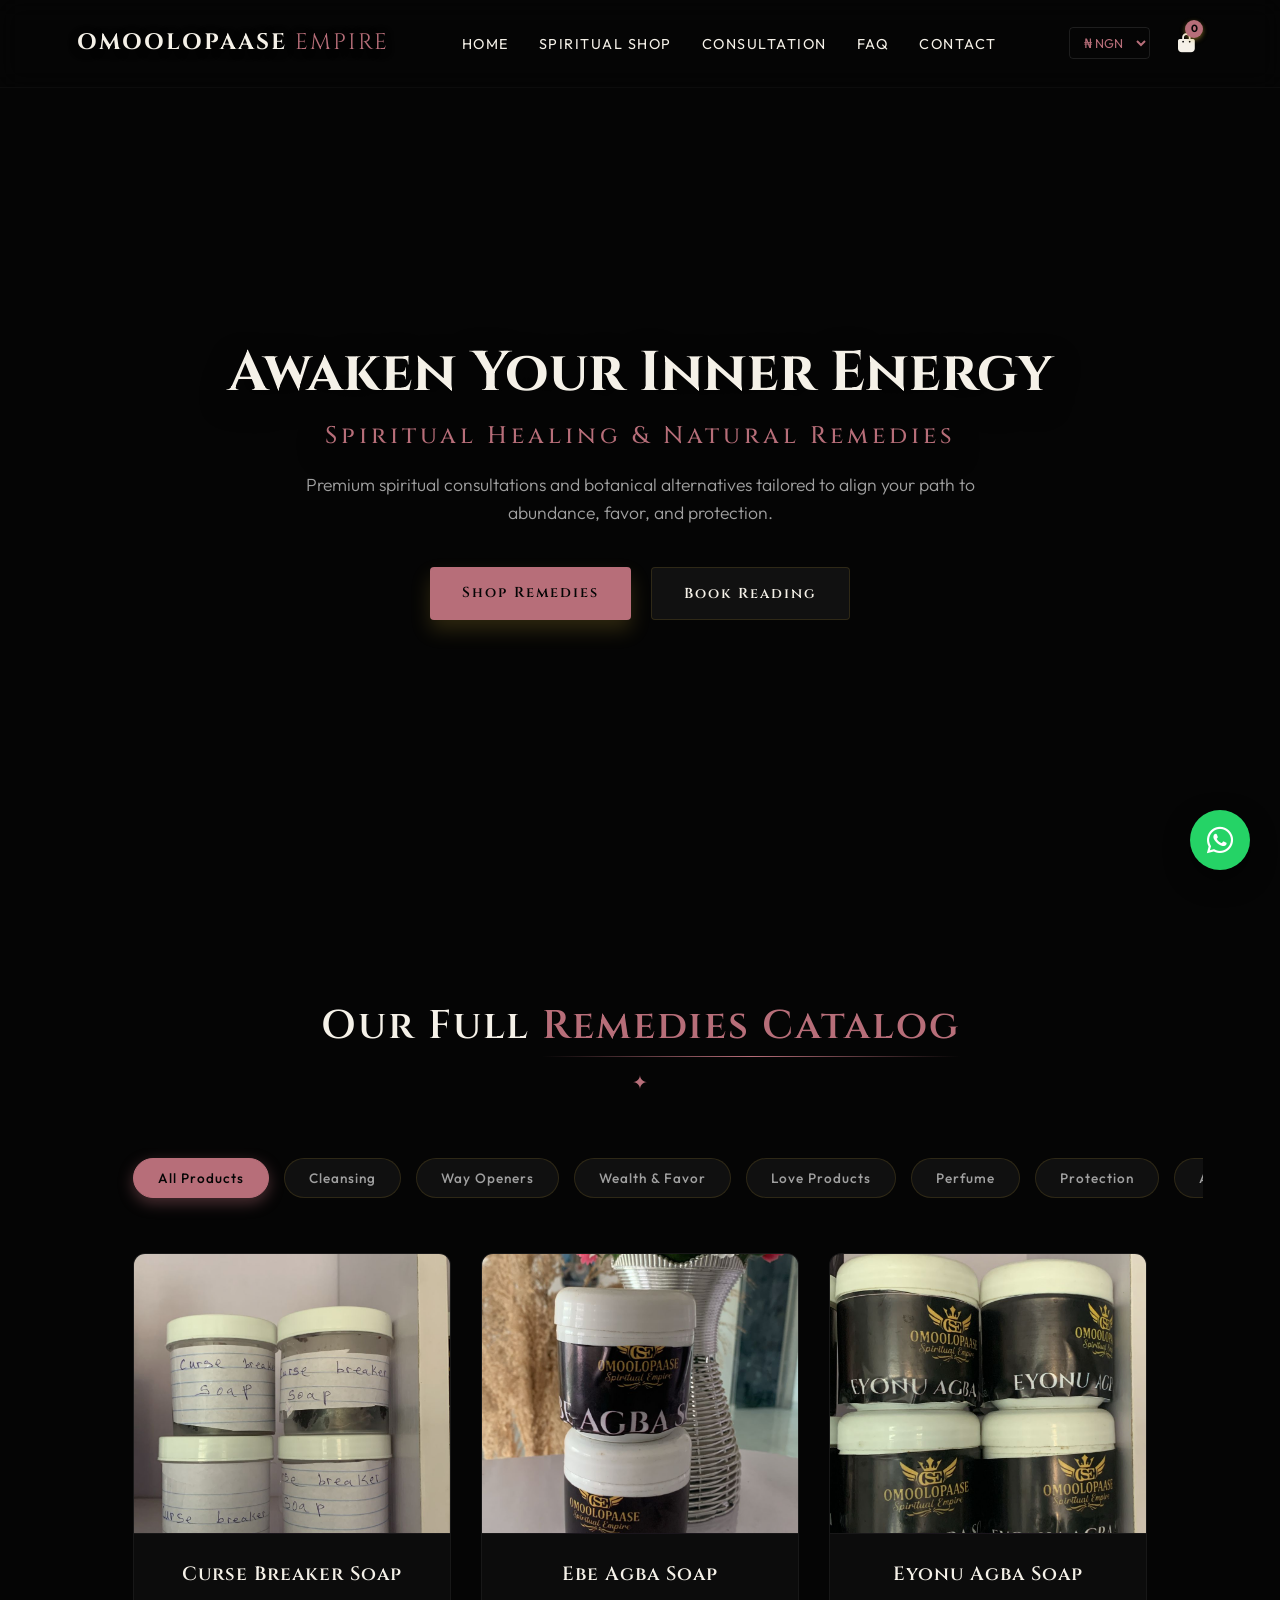
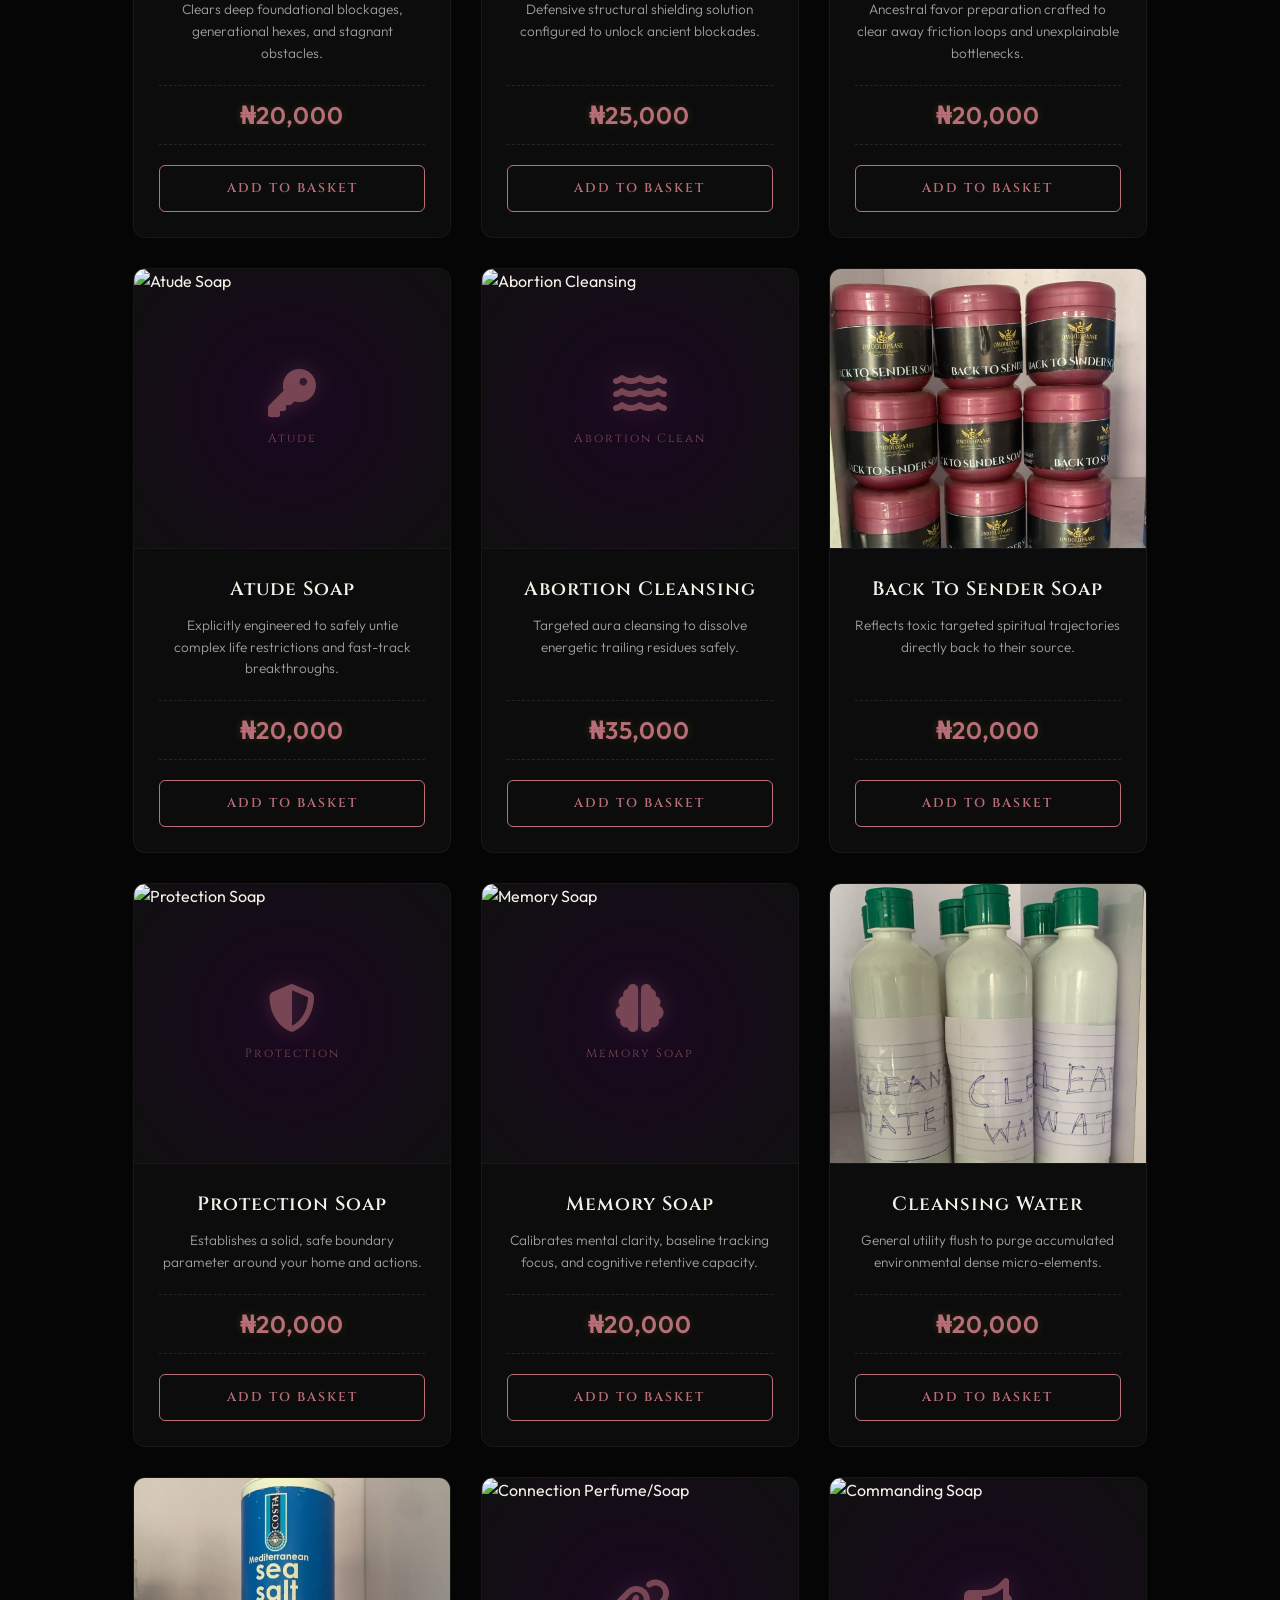
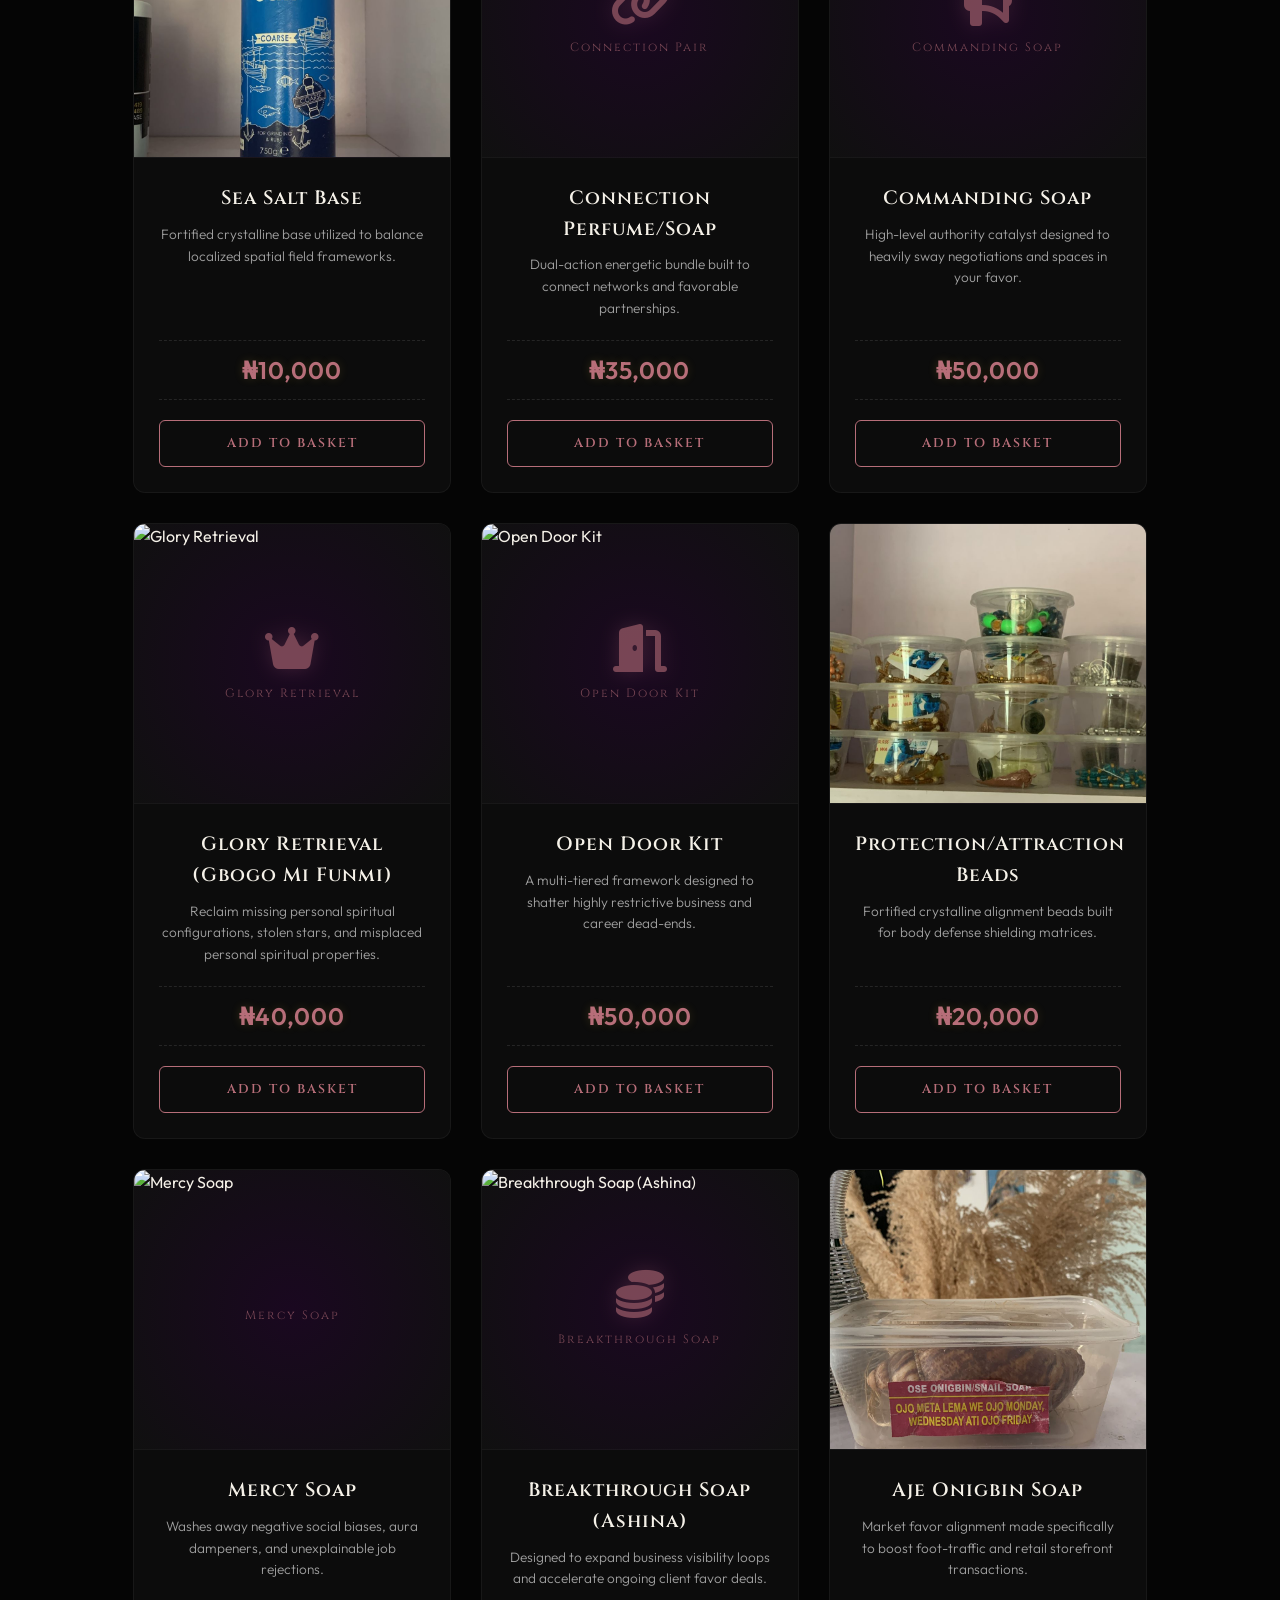
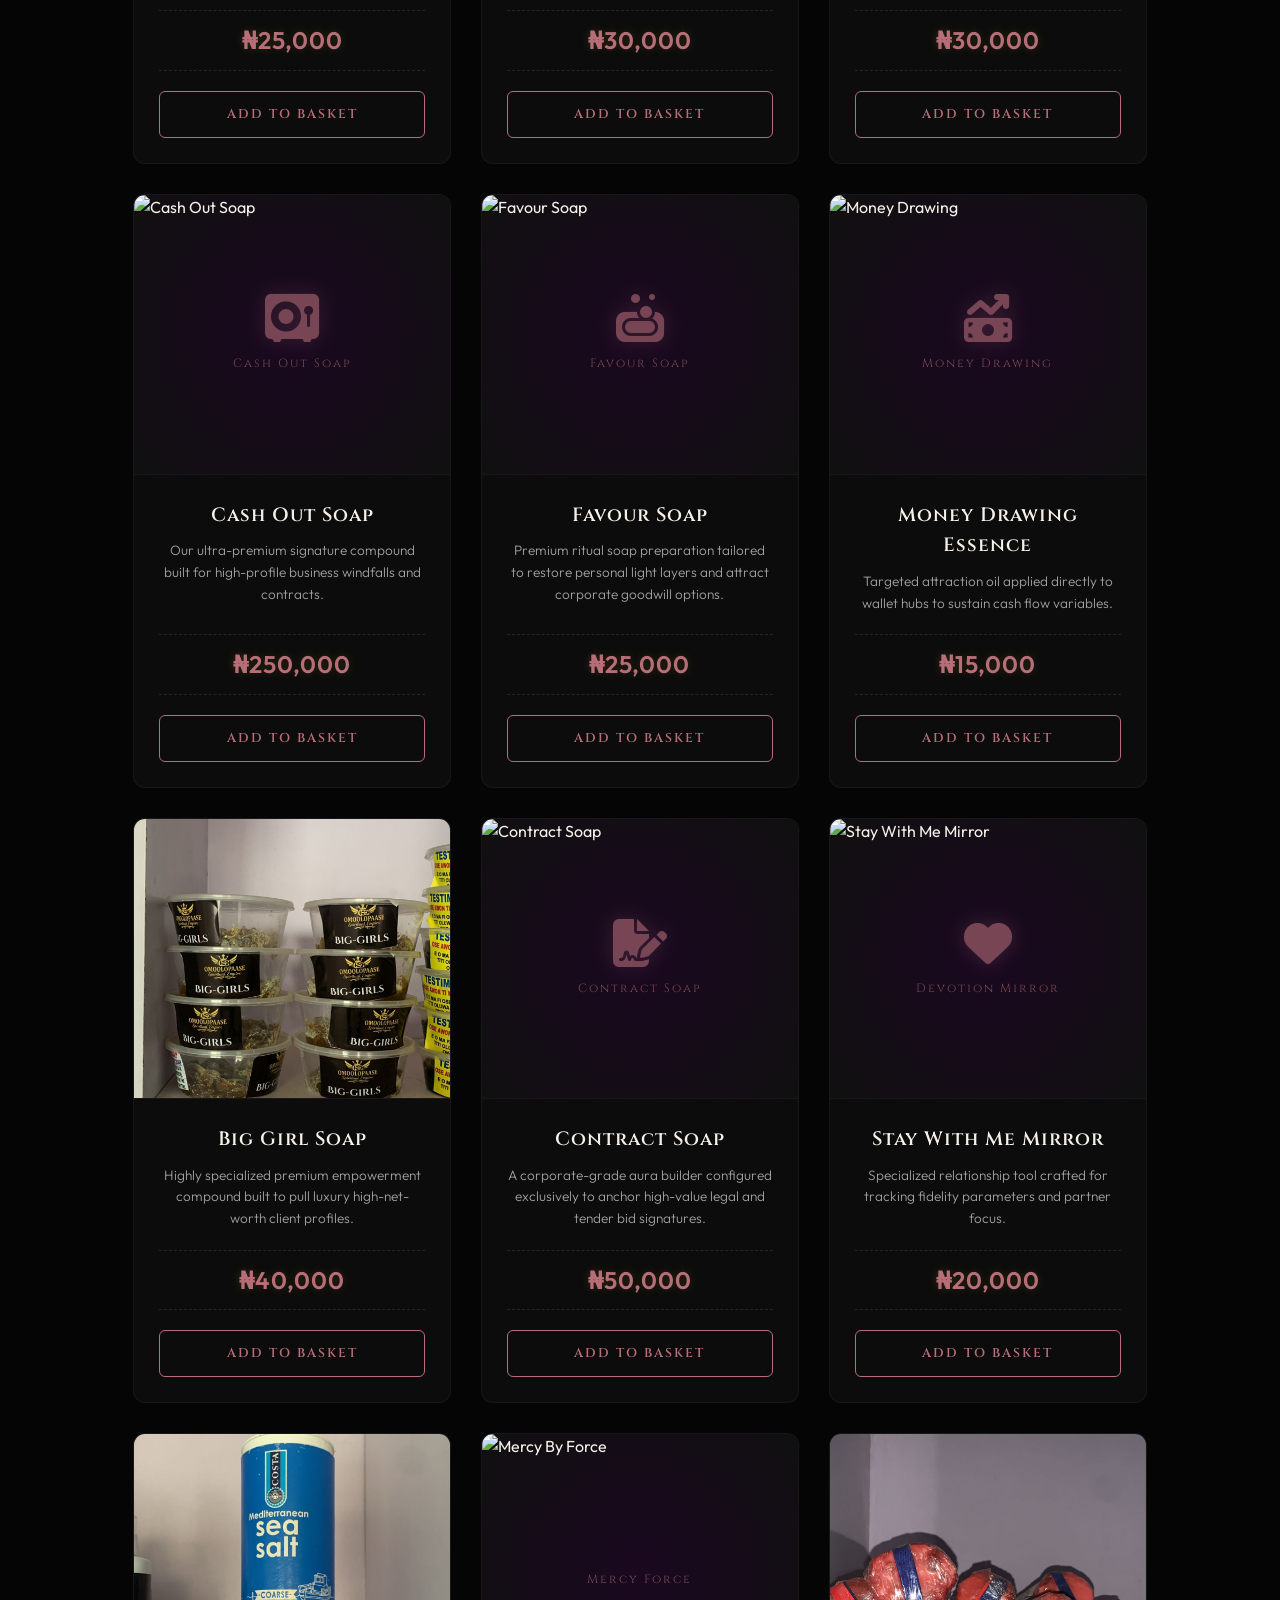
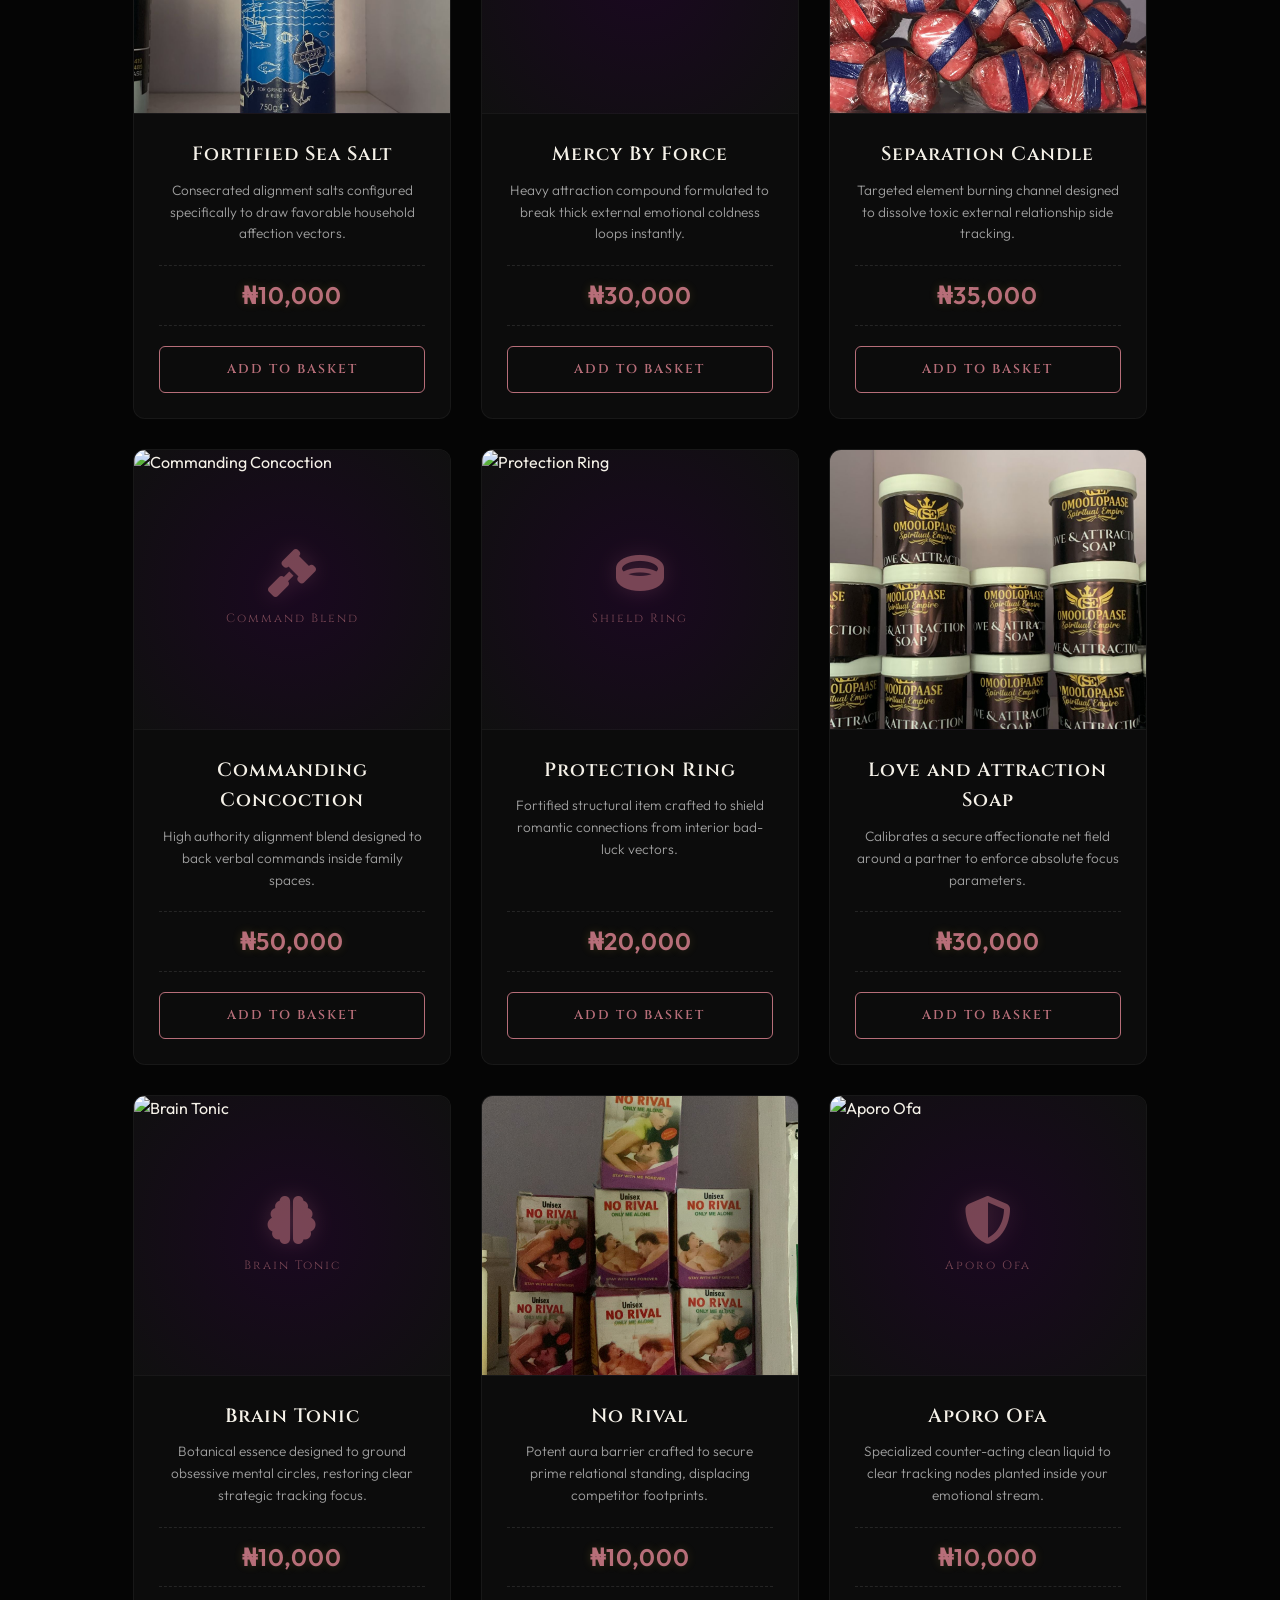
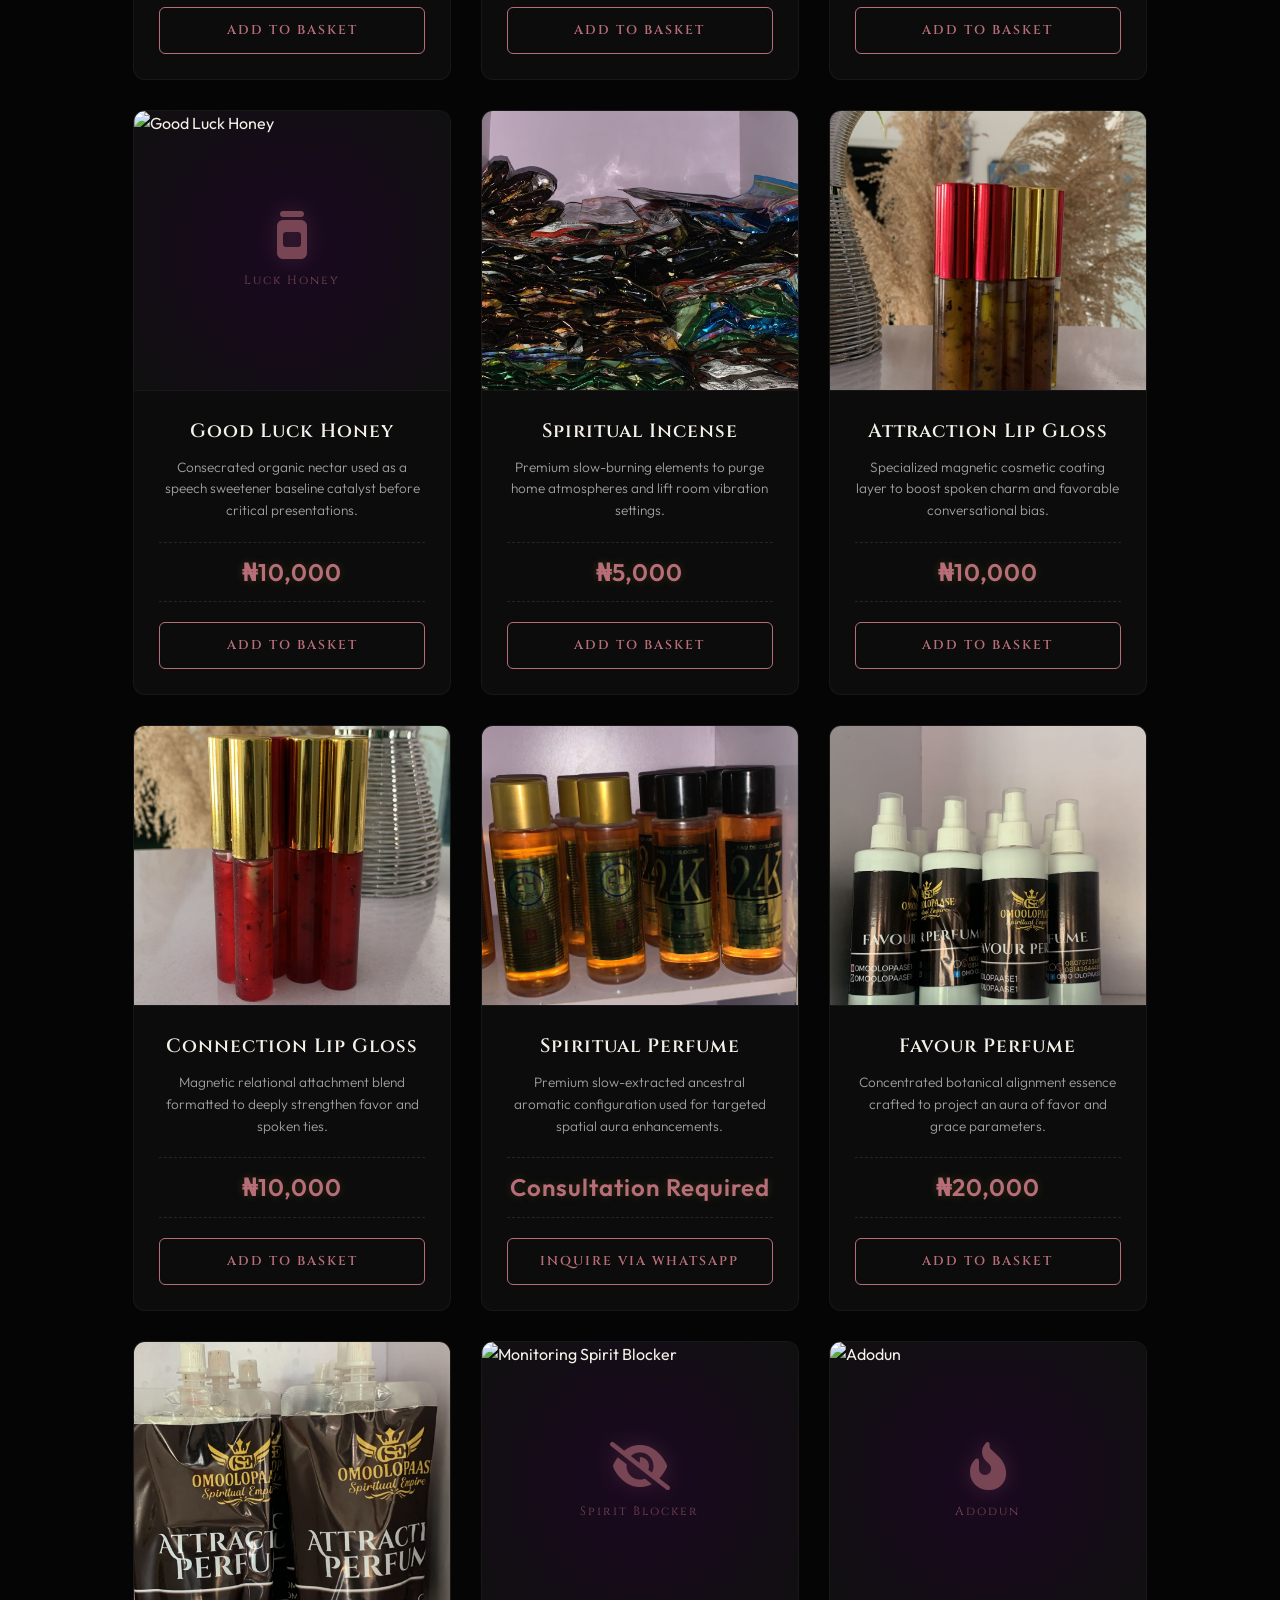
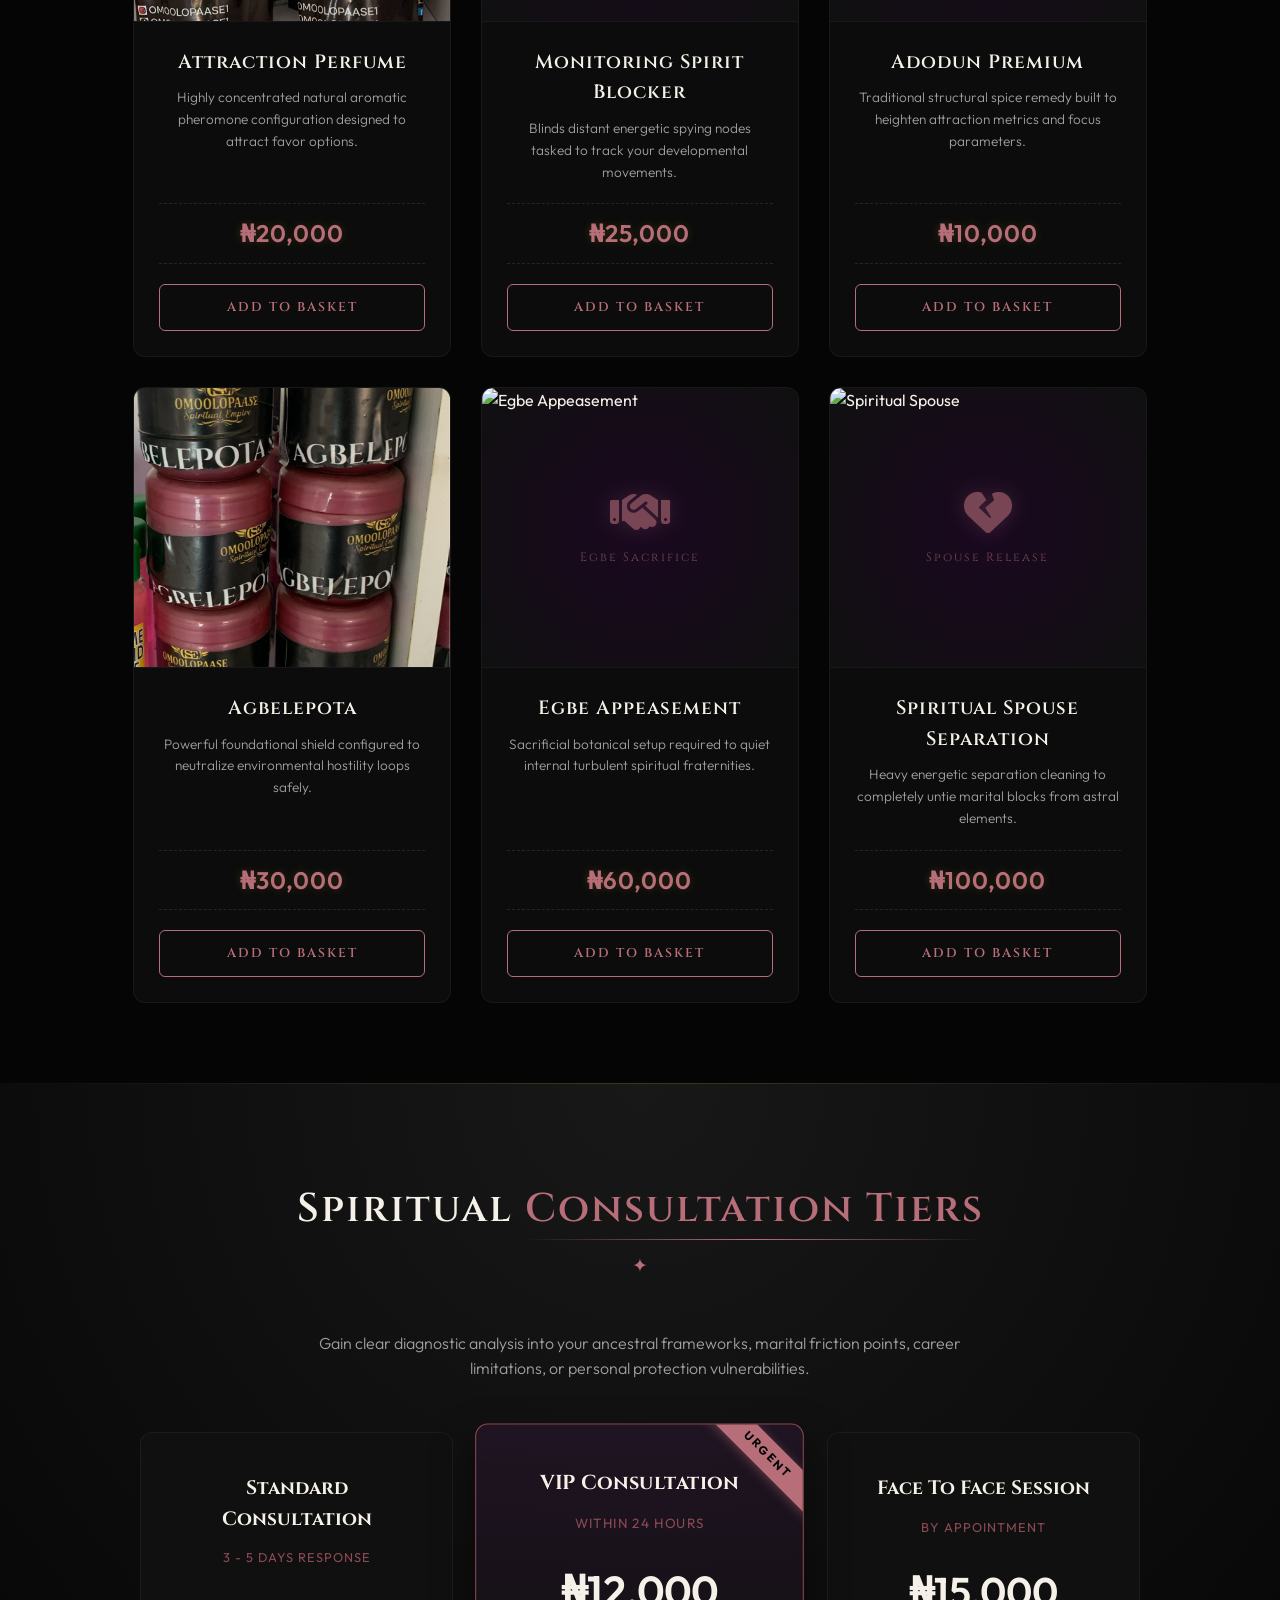
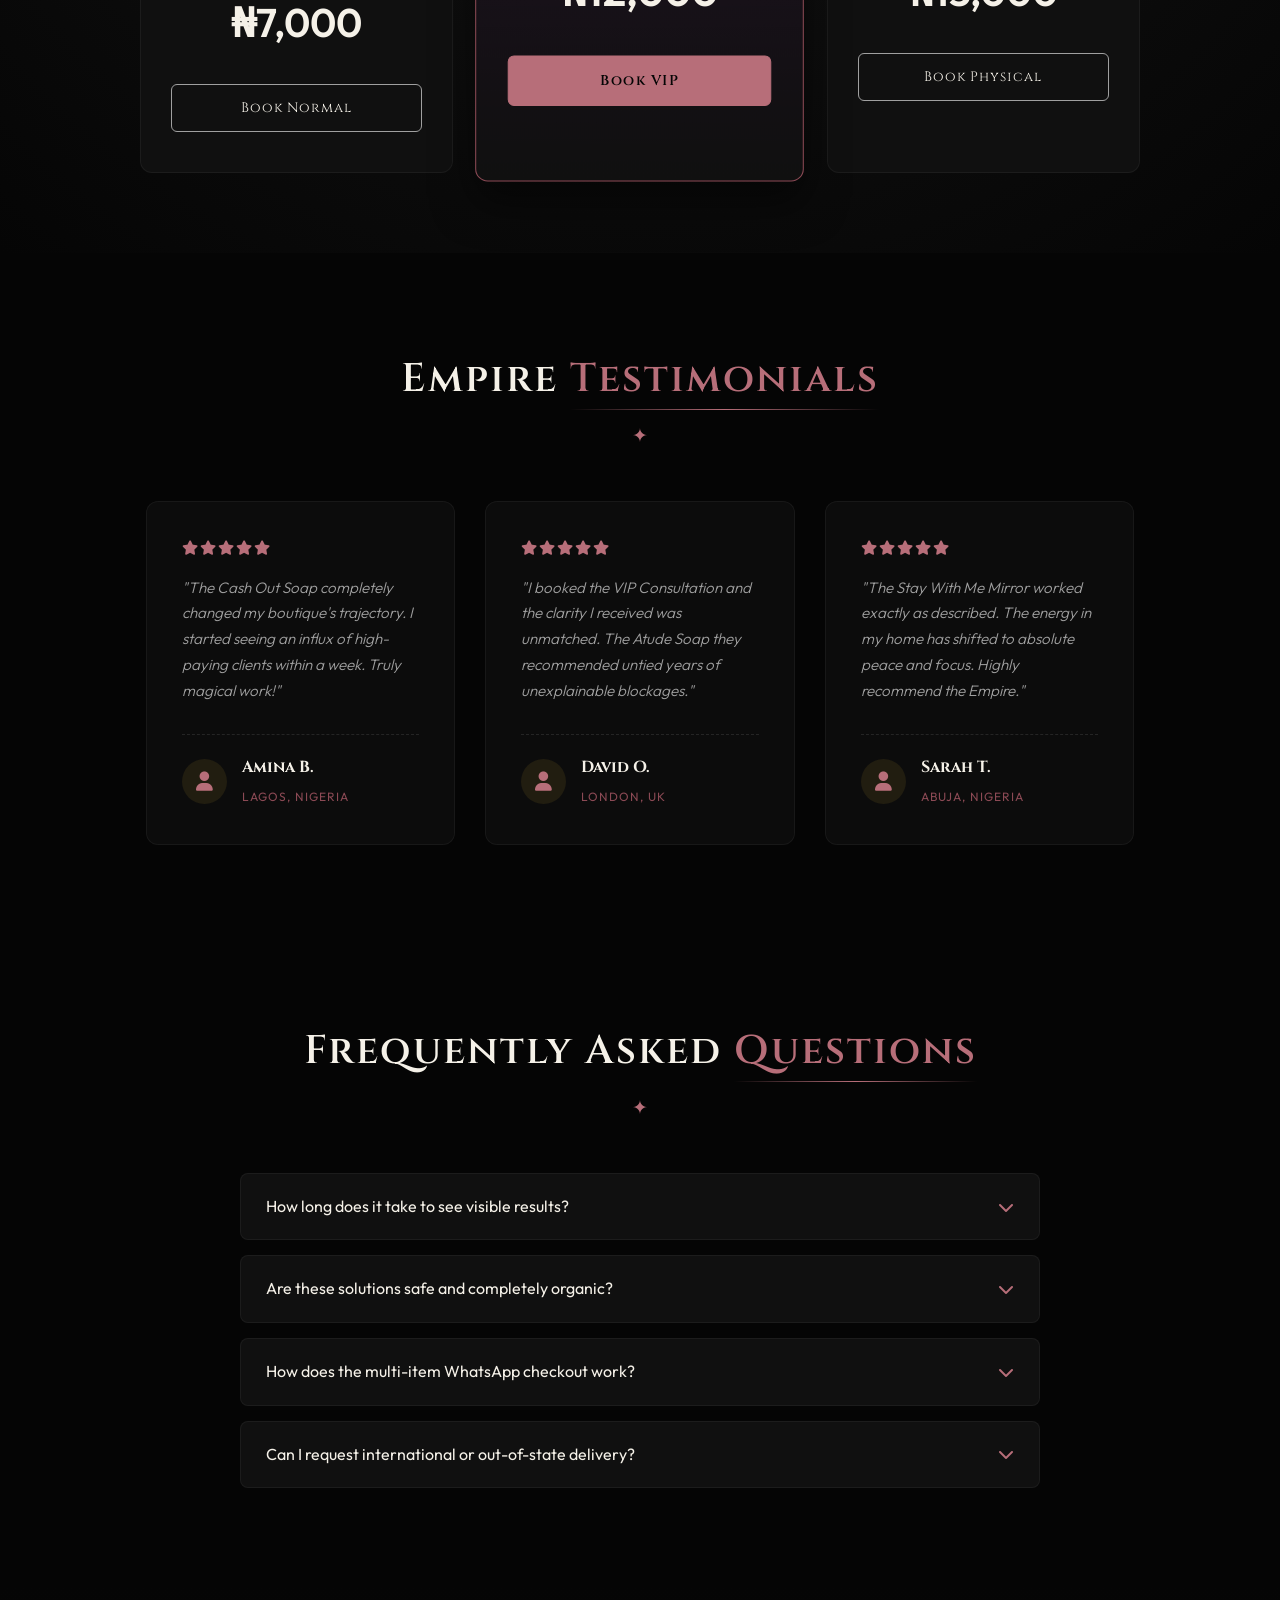
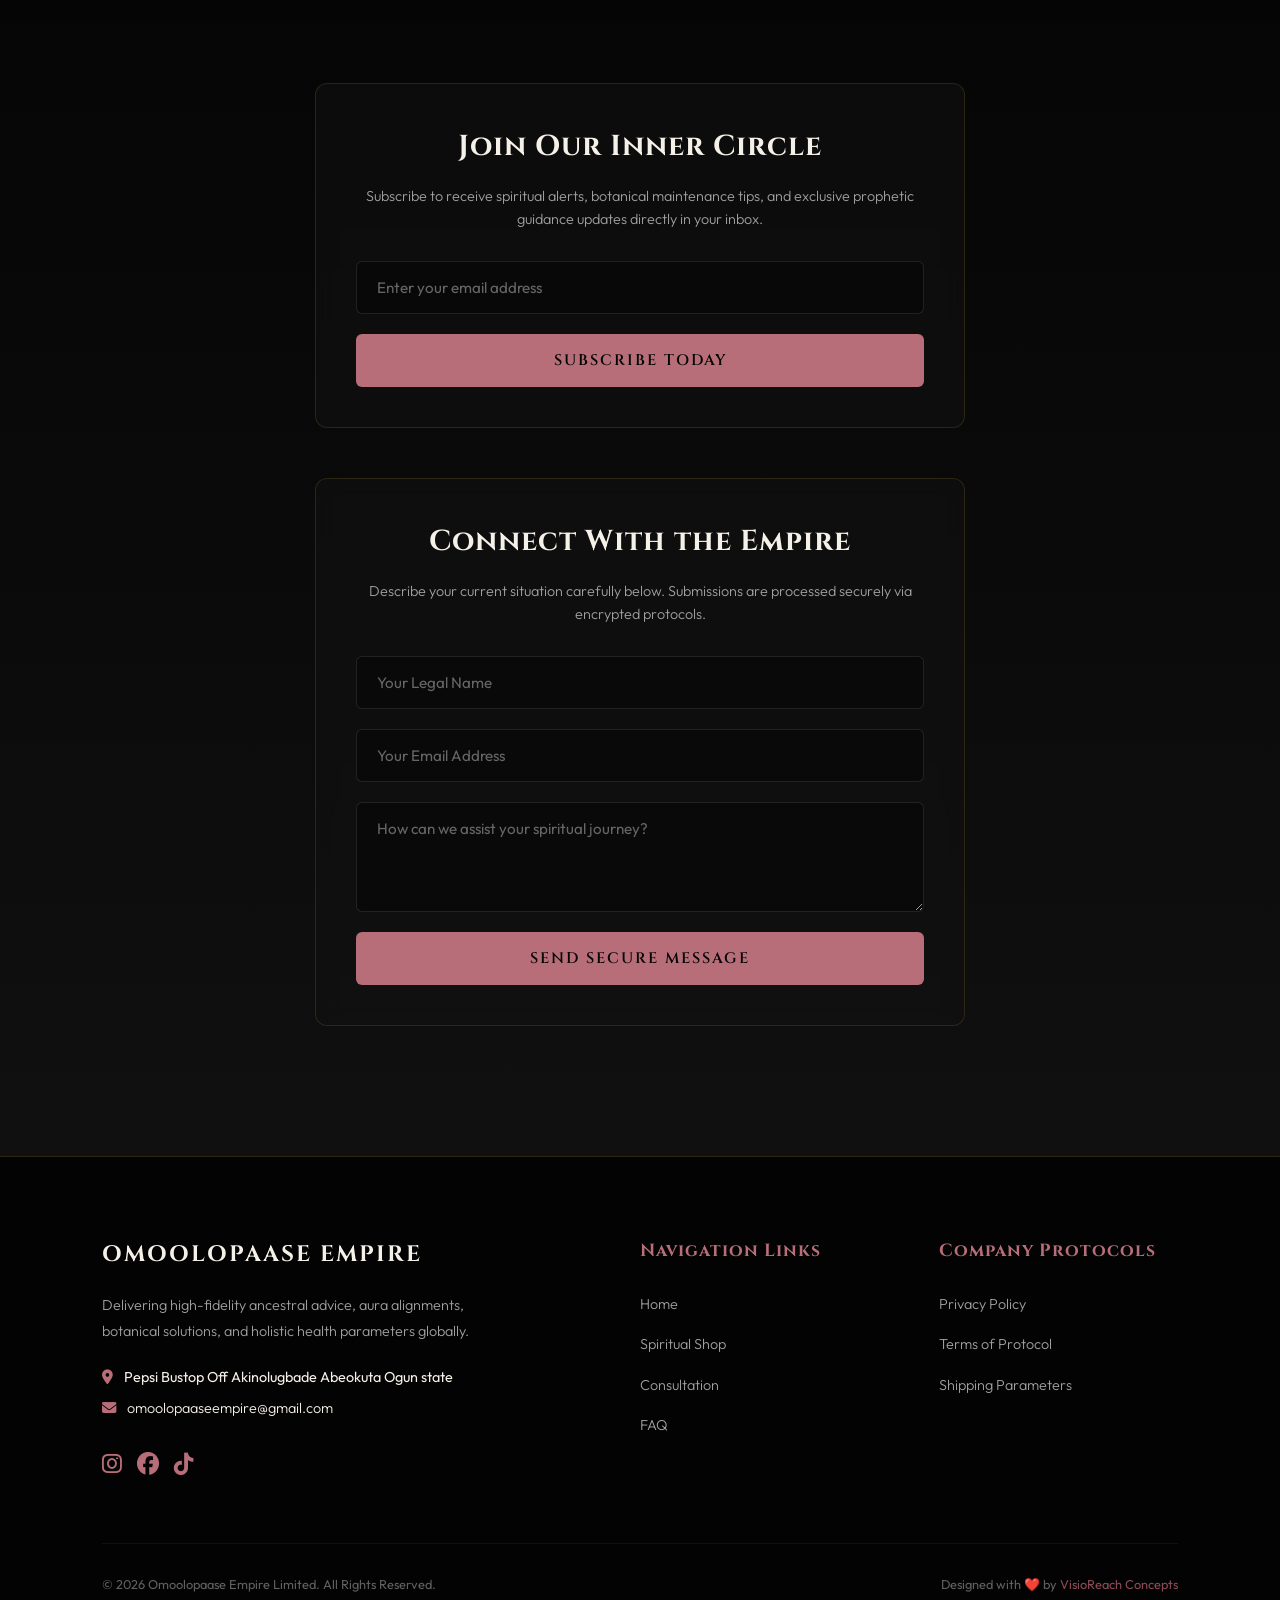
==== index.html @ f80ff9cc "index.html" ====
<!DOCTYPE html>
<html lang="en">
<head>
    <meta name="google-site-verification" content="RX4t7i_iPo3FzexdafUWbqjrjaqL57KR3CK6JNsW1zo" />
    <meta charset="UTF-8">
    <meta name="viewport" content="width=device-width, initial-scale=1.0, maximum-scale=1.0, user-scalable=no">
    <title>Omoolopaase Empire | Premium Spiritual Solutions & Consultation</title>
    
    <link rel="stylesheet" href="https://cdnjs.cloudflare.com/ajax/libs/font-awesome/6.4.0/css/all.min.css">
    <link rel="stylesheet" href="styles.css?v=2">
</head>
<body>

    <nav id="navbar">
        <a href="#" class="logo">OMOOLOPAASE <span>EMPIRE</span></a>
        <ul class="nav-links" id="navLinksMenu">
            <li><a href="#" onclick="closeMobileMenu()">Home</a></li>
            <li><a href="#products" onclick="closeMobileMenu()">Spiritual Shop</a></li>
            <li><a href="#consultation" onclick="closeMobileMenu()">Consultation</a></li>
            <li><a href="#faq" onclick="closeMobileMenu()">FAQ</a></li>
            <li><a href="#contact" onclick="closeMobileMenu()">Contact</a></li>
        </ul>
        <div class="nav-actions-group">
            <select id="currencySelector" onchange="changeCurrency(this.value)" style="background: transparent; color: var(--gold-primary); border: 1px solid rgba(255,255,255,0.1); padding: 6px 10px; border-radius: 4px; font-family: var(--font-body); font-size: 0.8rem; outline: none; cursor: pointer;">
                <option value="NGN" style="color: #000">₦ NGN</option>
                <option value="USD" style="color: #000">$ USD</option>
                <option value="GBP" style="color: #000">£ GBP</option>
                <option value="EUR" style="color: #000">€ EUR</option>
            </select>
            <div class="cart-icon-nav" onclick="toggleCartDrawer(true)">
                <i class="fa-solid fa-bag-shopping"></i>
                <div class="cart-badge" id="cartBadgeCount">0</div>
            </div>
            <div class="menu-toggle" onclick="toggleMobileMenu()">
                <i class="fa-solid fa-bars" id="menuToggleIcon"></i>
            </div>
        </div>
    </nav>

    <div class="cart-overlay" id="cartOverlay" onclick="toggleCartDrawer(false)"></div>
    <div class="cart-drawer" id="cartDrawer">
        <div class="cart-header">
            <h4>Your Ritual Basket</h4>
            <i class="fa-solid fa-xmark" style="color:var(--gold-primary); cursor:pointer; font-size:1.5rem;" onclick="toggleCartDrawer(false)"></i>
        </div>
        <div class="cart-items-container" id="cartItemsContainer">
            <p class="empty-cart-msg">Your basket is currently empty.</p>
        </div>
        <div class="cart-footer">
            <div class="cart-total-row" style="display:flex; justify-content:space-between; margin-bottom:20px; font-size:1rem;">
                <span style="color:var(--text-primary);">Total:</span>
                <span id="cartTotalDisplay" style="color:var(--gold-primary); font-weight:bold; font-size: 1.2rem;">₦0</span>
            </div>
            <button class="checkout-btn" onclick="executeCartCheckout()">Secure WhatsApp Checkout</button>
        </div>
    </div>

    <div class="lightbox-modal" id="imageLightbox" onclick="closeLightboxModal()">
        <i class="fa-solid fa-xmark close-lightbox"></i>
        <img class="lightbox-content" id="lightboxTargetImage" src="" alt="Preview Enlarged">
    </div>

    <section class="hero">
        <img src="images/hero-bg.jpg" class="hero-bg" alt="Spiritual Background" onerror="this.onerror=null;this.src='https://images.unsplash.com/photo-1518241353330-0f7941c2d9b5?q=80&w=1925&auto=format&fit=crop';">
        <div class="hero-overlay"></div>
        <div class="hero-content">
            <h1>Awaken Your Inner Energy <span>Spiritual Healing & Natural Remedies</span></h1>
            <p>Premium spiritual consultations and botanical alternatives tailored to align your path to abundance, favor, and protection.</p>
            <div class="hero-btns">
                <a href="#products" class="btn btn-primary">Shop Remedies</a>
                <a href="#consultation" class="btn btn-secondary">Book Reading</a>
            </div>
        </div>
    </section>

    <section class="products section-padding" id="products">
        <div class="heading-container">
            <h2>Our Full <span>Remedies Catalog</span></h2>
        </div>

        <div class="product-tabs-wrapper">
            <div class="product-tabs">
                <button class="tab-btn active" onclick="filterProducts('all', event)">All Products</button>
                <button class="tab-btn" onclick="filterProducts('cleansing', event)">Cleansing</button>
                <button class="tab-btn" onclick="filterProducts('way-opener', event)">Way Openers</button>
                <button class="tab-btn" onclick="filterProducts('money', event)">Wealth & Favor</button>
                <button class="tab-btn" onclick="filterProducts('love', event)">Love Products</button>
                <button class="tab-btn" onclick="filterProducts('perfume', event)">Perfume</button>
                <button class="tab-btn" onclick="filterProducts('protection', event)">Protection</button>
                <button class="tab-btn" onclick="filterProducts('appeasement', event)">Appeasement</button>
            </div>
        </div>

        <div class="product-grid">
            <div class="product-card" data-category="cleansing">
                <div class="product-gallery" onclick="openLightboxModal('images/curse-breaker.jpg')">
                    <div class="view-overlay-hint"><i class="fa-solid fa-maximize"></i></div>
                    <div class="image-frame">
                        <div class="mystical-fallback"><i class="fa-solid fa-soap"></i><span>Curse Breaker</span></div>
                        <img src="images/curse-breaker.jpg" alt="Curse Breaker Soap" onload="imageLoaded(this)" onerror="imageError(this)">
                    </div>
                </div>
                <div class="product-content">
                    <h3>Curse Breaker Soap</h3>
                    <p>Clears deep foundational blockages, generational hexes, and stagnant obstacles.</p>
                    <div class="price-container"><span class="new-price">₦20,000</span></div>
                    <button class="buy-btn" onclick="addItemToCart('Curse Breaker Soap', 20000)">Add To Basket</button>
                </div>
            </div>

            <div class="product-card" data-category="cleansing">
                <div class="product-gallery" onclick="openLightboxModal('images/ebe-agba.jpg')">
                    <div class="view-overlay-hint"><i class="fa-solid fa-maximize"></i></div>
                    <div class="image-frame">
                        <div class="mystical-fallback"><i class="fa-solid fa-shield"></i><span>Ebe Agba</span></div>
                        <img src="images/ebe-agba.jpg" alt="Ebe Agba" onload="imageLoaded(this)" onerror="imageError(this)">
                    </div>
                </div>
                <div class="product-content">
                    <h3>Ebe Agba Soap</h3>
                    <p>Defensive structural shielding solution configured to unlock ancient blockades.</p>
                    <div class="price-container"><span class="new-price">₦25,000</span></div>
                    <button class="buy-btn" onclick="addItemToCart('Ebe Agba Soap', 25000)">Add To Basket</button>
                </div>
            </div>

            <div class="product-card" data-category="cleansing">
                <div class="product-gallery" onclick="openLightboxModal('images/eyonu-agba.jpg')">
                    <div class="view-overlay-hint"><i class="fa-solid fa-maximize"></i></div>
                    <div class="image-frame">
                        <div class="mystical-fallback"><i class="fa-solid fa-sparkles"></i><span>Eyonu Agba</span></div>
                        <img src="images/eyonu-agba.jpg" alt="Eyonu Agba" onload="imageLoaded(this)" onerror="imageError(this)">
                    </div>
                </div>
                <div class="product-content">
                    <h3>Eyonu Agba Soap</h3>
                    <p>Ancestral favor preparation crafted to clear away friction loops and unexplainable bottlenecks.</p>
                    <div class="price-container"><span class="new-price">₦20,000</span></div>
                    <button class="buy-btn" onclick="addItemToCart('Eyonu Agba Soap', 20000)">Add To Basket</button>
                </div>
            </div>

            <div class="product-card" data-category="cleansing">
                <div class="product-gallery" onclick="openLightboxModal('images/atude.jpg')">
                    <div class="view-overlay-hint"><i class="fa-solid fa-maximize"></i></div>
                    <div class="image-frame">
                        <div class="mystical-fallback"><i class="fa-solid fa-key"></i><span>Atude</span></div>
                        <img src="images/atude.jpg" alt="Atude Soap" onload="imageLoaded(this)" onerror="imageError(this)">
                    </div>
                </div>
                <div class="product-content">
                    <h3>Atude Soap</h3>
                    <p>Explicitly engineered to safely untie complex life restrictions and fast-track breakthroughs.</p>
                    <div class="price-container"><span class="new-price">₦20,000</span></div>
                    <button class="buy-btn" onclick="addItemToCart('Atude Soap', 20000)">Add To Basket</button>
                </div>
            </div>

            <div class="product-card" data-category="cleansing">
                <div class="product-gallery" onclick="openLightboxModal('images/abortion-cleansing.jpg')">
                    <div class="view-overlay-hint"><i class="fa-solid fa-maximize"></i></div>
                    <div class="image-frame">
                        <div class="mystical-fallback"><i class="fa-solid fa-water"></i><span>Abortion Clean</span></div>
                        <img src="images/abortion-cleansing.jpg" alt="Abortion Cleansing" onload="imageLoaded(this)" onerror="imageError(this)">
                    </div>
                </div>
                <div class="product-content">
                    <h3>Abortion Cleansing</h3>
                    <p>Targeted aura cleansing to dissolve energetic trailing residues safely.</p>
                    <div class="price-container"><span class="new-price">₦35,000</span></div>
                    <button class="buy-btn" onclick="addItemToCart('Abortion Cleansing', 35000)">Add To Basket</button>
                </div>
            </div>

            <div class="product-card" data-category="cleansing">
                <div class="product-gallery" onclick="openLightboxModal('images/back-to-sender-soap.jpg')">
                    <div class="view-overlay-hint"><i class="fa-solid fa-maximize"></i></div>
                    <div class="image-frame">
                        <div class="mystical-fallback"><i class="fa-solid fa-arrow-rotate-left"></i><span>Back To Sender</span></div>
                        <img src="images/back-to-sender-soap.jpg" alt="Back To Sender Soap" onload="imageLoaded(this)" onerror="imageError(this)">
                    </div>
                </div>
                <div class="product-content">
                    <h3>Back To Sender Soap</h3>
                    <p>Reflects toxic targeted spiritual trajectories directly back to their source.</p>
                    <div class="price-container"><span class="new-price">₦20,000</span></div>
                    <button class="buy-btn" onclick="addItemToCart('Back To Sender Soap', 20000)">Add To Basket</button>
                </div>
            </div>

            <div class="product-card" data-category="cleansing">
                <div class="product-gallery" onclick="openLightboxModal('images/protection-soap.jpg')">
                    <div class="view-overlay-hint"><i class="fa-solid fa-maximize"></i></div>
                    <div class="image-frame">
                        <div class="mystical-fallback"><i class="fa-solid fa-shield-halved"></i><span>Protection</span></div>
                        <img src="images/protection-soap.jpg" alt="Protection Soap" onload="imageLoaded(this)" onerror="imageError(this)">
                    </div>
                </div>
                <div class="product-content">
                    <h3>Protection Soap</h3>
                    <p>Establishes a solid, safe boundary parameter around your home and actions.</p>
                    <div class="price-container"><span class="new-price">₦20,000</span></div>
                    <button class="buy-btn" onclick="addItemToCart('Protection Soap', 20000)">Add To Basket</button>
                </div>
            </div>

            <div class="product-card" data-category="cleansing">
                <div class="product-gallery" onclick="openLightboxModal('images/memory-soap.jpg')">
                    <div class="view-overlay-hint"><i class="fa-solid fa-maximize"></i></div>
                    <div class="image-frame">
                        <div class="mystical-fallback"><i class="fa-solid fa-brain"></i><span>Memory Soap</span></div>
                        <img src="images/memory-soap.jpg" alt="Memory Soap" onload="imageLoaded(this)" onerror="imageError(this)">
                    </div>
                </div>
                <div class="product-content">
                    <h3>Memory Soap</h3>
                    <p>Calibrates mental clarity, baseline tracking focus, and cognitive retentive capacity.</p>
                    <div class="price-container"><span class="new-price">₦20,000</span></div>
                    <button class="buy-btn" onclick="addItemToCart('Memory Soap', 20000)">Add To Basket</button>
                </div>
            </div>

            <div class="product-card" data-category="cleansing">
                <div class="product-gallery" onclick="openLightboxModal('images/cleansing-soap.jpg')">
                    <div class="view-overlay-hint"><i class="fa-solid fa-maximize"></i></div>
                    <div class="image-frame">
                        <div class="mystical-fallback"><i class="fa-solid fa-shower"></i><span>Cleansing Water</span></div>
                        <img src="images/cleansing-soap.jpg" alt="Cleansing Water" onload="imageLoaded(this)" onerror="imageError(this)">
                    </div>
                </div>
                <div class="product-content">
                    <h3>Cleansing Water</h3>
                    <p>General utility flush to purge accumulated environmental dense micro-elements.</p>
                    <div class="price-container"><span class="new-price">₦20,000</span></div>
                    <button class="buy-btn" onclick="addItemToCart('Cleansing Water', 20000)">Add To Basket</button>
                </div>
            </div>

            <div class="product-card" data-category="cleansing">
                <div class="product-gallery" onclick="openLightboxModal('images/sea-salt.jpg')">
                    <div class="view-overlay-hint"><i class="fa-solid fa-maximize"></i></div>
                    <div class="image-frame">
                        <div class="mystical-fallback"><i class="fa-solid fa-cubes"></i><span>Sea Salt Base</span></div>
                        <img src="images/sea-salt.jpg" alt="Sea Salt Base" onload="imageLoaded(this)" onerror="imageError(this)">
                    </div>
                </div>
                <div class="product-content">
                    <h3>Sea Salt Base</h3>
                    <p>Fortified crystalline base utilized to balance localized spatial field frameworks.</p>
                    <div class="price-container"><span class="new-price">₦10,000</span></div>
                    <button class="buy-btn" onclick="addItemToCart('Sea Salt Base', 10000)">Add To Basket</button>
                </div>
            </div>

            <div class="product-card" data-category="cleansing">
                <div class="product-gallery" onclick="openLightboxModal('images/connection-perfume-soap.jpg')">
                    <div class="view-overlay-hint"><i class="fa-solid fa-maximize"></i></div>
                    <div class="image-frame">
                        <div class="mystical-fallback"><i class="fa-solid fa-link"></i><span>Connection Pair</span></div>
                        <img src="images/connection-perfume-soap.jpg" alt="Connection Perfume/Soap" onload="imageLoaded(this)" onerror="imageError(this)">
                    </div>
                </div>
                <div class="product-content">
                    <h3>Connection Perfume/Soap</h3>
                    <p>Dual-action energetic bundle built to connect networks and favorable partnerships.</p>
                    <div class="price-container"><span class="new-price">₦35,000</span></div>
                    <button class="buy-btn" onclick="addItemToCart('Connection Perfume/Soap', 35000)">Add To Basket</button>
                </div>
            </div>

            <div class="product-card" data-category="cleansing">
                <div class="product-gallery" onclick="openLightboxModal('images/commanding-soap.jpg')">
                    <div class="view-overlay-hint"><i class="fa-solid fa-maximize"></i></div>
                    <div class="image-frame">
                        <div class="mystical-fallback"><i class="fa-solid fa-bullhorn"></i><span>Commanding Soap</span></div>
                        <img src="images/commanding-soap.jpg" alt="Commanding Soap" onload="imageLoaded(this)" onerror="imageError(this)">
                    </div>
                </div>
                <div class="product-content">
                    <h3>Commanding Soap</h3>
                    <p>High-level authority catalyst designed to heavily sway negotiations and spaces in your favor.</p>
                    <div class="price-container"><span class="new-price">₦50,000</span></div>
                    <button class="buy-btn" onclick="addItemToCart('Commanding Soap', 50000)">Add To Basket</button>
                </div>
            </div>

            <div class="product-card" data-category="way-opener">
                <div class="product-gallery" onclick="openLightboxModal('images/glory-retrieval.jpg')">
                    <div class="view-overlay-hint"><i class="fa-solid fa-maximize"></i></div>
                    <div class="image-frame">
                        <div class="mystical-fallback"><i class="fa-solid fa-crown"></i><span>Glory Retrieval</span></div>
                        <img src="images/glory-retrieval.jpg" alt="Glory Retrieval" onload="imageLoaded(this)" onerror="imageError(this)">
                    </div>
                </div>
                <div class="product-content">
                    <h3>Glory Retrieval (Gbogo Mi Funmi)</h3>
                    <p>Reclaim missing personal spiritual configurations, stolen stars, and misplaced personal spiritual properties.</p>
                    <div class="price-container"><span class="new-price">₦40,000</span></div>
                    <button class="buy-btn" onclick="addItemToCart('Glory Retrieval', 40000)">Add To Basket</button>
                </div>
            </div>

            <div class="product-card" data-category="way-opener">
                <div class="product-gallery" onclick="openLightboxModal('images/open-door-kit.jpg')">
                    <div class="view-overlay-hint"><i class="fa-solid fa-maximize"></i></div>
                    <div class="image-frame">
                        <div class="mystical-fallback"><i class="fa-solid fa-door-open"></i><span>Open Door Kit</span></div>
                        <img src="images/open-door-kit.jpg" alt="Open Door Kit" onload="imageLoaded(this)" onerror="imageError(this)">
                    </div>
                </div>
                <div class="product-content">
                    <h3>Open Door Kit</h3>
                    <p>A multi-tiered framework designed to shatter highly restrictive business and career dead-ends.</p>
                    <div class="price-container"><span class="new-price">₦50,000</span></div>
                    <button class="buy-btn" onclick="addItemToCart('Open Door Kit', 50000)">Add To Basket</button>
                </div>
            </div>

            <div class="product-card" data-category="way-opener">
                <div class="product-gallery" onclick="openLightboxModal('images/protection-attraction-beads.jpg')">
                    <div class="view-overlay-hint"><i class="fa-solid fa-maximize"></i></div>
                    <div class="image-frame">
                        <div class="mystical-fallback"><i class="fa-solid fa-circle-nodes"></i><span>Attraction Beads</span></div>
                        <img src="images/protection-attraction-beads.jpg" alt="Protection/Attraction Beads" onload="imageLoaded(this)" onerror="imageError(this)">
                    </div>
                </div>
                <div class="product-content">
                    <h3>Protection/Attraction Beads</h3>
                    <p>Fortified crystalline alignment beads built for body defense shielding matrices.</p>
                    <div class="price-container"><span class="new-price">₦20,000</span></div>
                    <button class="buy-btn" onclick="addItemToCart('Protection/Attraction Beads', 20000)">Add To Basket</button>
                </div>
            </div>

            <div class="product-card" data-category="money">
                <div class="product-gallery" onclick="openLightboxModal('images/mercy-soap.jpg')">
                    <div class="view-overlay-hint"><i class="fa-solid fa-maximize"></i></div>
                    <div class="image-frame">
                        <div class="mystical-fallback"><i class="fa-solid fa-handholding-heart"></i><span>Mercy Soap</span></div>
                        <img src="images/mercy-soap.jpg" alt="Mercy Soap" onload="imageLoaded(this)" onerror="imageError(this)">
                    </div>
                </div>
                <div class="product-content">
                    <h3>Mercy Soap</h3>
                    <p>Washes away negative social biases, aura dampeners, and unexplainable job rejections.</p>
                    <div class="price-container"><span class="new-price">₦25,000</span></div>
                    <button class="buy-btn" onclick="addItemToCart('Mercy Soap', 25000)">Add To Basket</button>
                </div>
            </div>

            <div class="product-card" data-category="money">
                <div class="product-gallery" onclick="openLightboxModal('images/breakthrough-soap.jpg')">
                    <div class="view-overlay-hint"><i class="fa-solid fa-maximize"></i></div>
                    <div class="image-frame">
                        <div class="mystical-fallback"><i class="fa-solid fa-coins"></i><span>Breakthrough Soap</span></div>
                        <img src="images/breakthrough-soap.jpg" alt="Breakthrough Soap (Ashina)" onload="imageLoaded(this)" onerror="imageError(this)">
                    </div>
                </div>
                <div class="product-content">
                    <h3>Breakthrough Soap (Ashina)</h3>
                    <p>Designed to expand business visibility loops and accelerate ongoing client favor deals.</p>
                    <div class="price-container"><span class="new-price">₦30,000</span></div>
                    <button class="buy-btn" onclick="addItemToCart('Breakthrough Soap', 30000)">Add To Basket</button>
                </div>
            </div>

            <div class="product-card" data-category="money">
                <div class="product-gallery" onclick="openLightboxModal('images/aje-onigbin-soap.jpg')">
                    <div class="view-overlay-hint"><i class="fa-solid fa-maximize"></i></div>
                    <div class="image-frame">
                        <div class="mystical-fallback"><i class="fa-solid fa-store"></i><span>Aje Soap</span></div>
                        <img src="images/aje-onigbin-soap.jpg" alt="Aje Onigbin Soap" onload="imageLoaded(this)" onerror="imageError(this)">
                    </div>
                </div>
                <div class="product-content">
                    <h3>Aje Onigbin Soap</h3>
                    <p>Market favor alignment made specifically to boost foot-traffic and retail storefront transactions.</p>
                    <div class="price-container"><span class="new-price">₦30,000</span></div>
                    <button class="buy-btn" onclick="addItemToCart('Aje Onigbin Soap', 30000)">Add To Basket</button>
                </div>
            </div>

            <div class="product-card" data-category="money">
                <div class="product-gallery" onclick="openLightboxModal('images/cash-out-soap.jpg')">
                    <div class="view-overlay-hint"><i class="fa-solid fa-maximize"></i></div>
                    <div class="image-frame">
                        <div class="mystical-fallback"><i class="fa-solid fa-vault"></i><span>Cash Out Soap</span></div>
                        <img src="images/cash-out-soap.jpg" alt="Cash Out Soap" onload="imageLoaded(this)" onerror="imageError(this)">
                    </div>
                </div>
                <div class="product-content">
                    <h3>Cash Out Soap</h3>
                    <p>Our ultra-premium signature compound built for high-profile business windfalls and contracts.</p>
                    <div class="price-container"><span class="new-price">₦250,000</span></div>
                    <button class="buy-btn" onclick="addItemToCart('Cash Out Soap', 250000)">Add To Basket</button>
                </div>
            </div>

            <div class="product-card" data-category="money">
                <div class="product-gallery" onclick="openLightboxModal('images/favour-soap.jpg')">
                    <div class="view-overlay-hint"><i class="fa-solid fa-maximize"></i></div>
                    <div class="image-frame">
                        <div class="mystical-fallback"><i class="fa-solid fa-soap"></i><span>Favour Soap</span></div>
                        <img src="images/favour-soap.jpg" alt="Favour Soap" onload="imageLoaded(this)" onerror="imageError(this)">
                    </div>
                </div>
                <div class="product-content">
                    <h3>Favour Soap</h3>
                    <p>Premium ritual soap preparation tailored to restore personal light layers and attract corporate goodwill options.</p>
                    <div class="price-container"><span class="new-price">₦25,000</span></div>
                    <button class="buy-btn" onclick="addItemToCart('Favour Soap', 25000)">Add To Basket</button>
                </div>
            </div>

            <div class="product-card" data-category="money">
                <div class="product-gallery" onclick="openLightboxModal('images/money-drawing.jpg')">
                    <div class="view-overlay-hint"><i class="fa-solid fa-maximize"></i></div>
                    <div class="image-frame">
                        <div class="mystical-fallback"><i class="fa-solid fa-money-bill-trend-up"></i><span>Money Drawing</span></div>
                        <img src="images/money-drawing.jpg" alt="Money Drawing" onload="imageLoaded(this)" onerror="imageError(this)">
                    </div>
                </div>
                <div class="product-content">
                    <h3>Money Drawing Essence</h3>
                    <p>Targeted attraction oil applied directly to wallet hubs to sustain cash flow variables.</p>
                    <div class="price-container"><span class="new-price">₦15,000</span></div>
                    <button class="buy-btn" onclick="addItemToCart('Money Drawing Essence', 15000)">Add To Basket</button>
                </div>
            </div>

            <div class="product-card" data-category="money">
                <div class="product-gallery" onclick="openLightboxModal('images/big-girl-soap.jpg')">
                    <div class="view-overlay-hint"><i class="fa-solid fa-maximize"></i></div>
                    <div class="image-frame">
                        <div class="mystical-fallback"><i class="fa-solid fa-gem"></i><span>Big Girl Soap</span></div>
                        <img src="images/big-girl-soap.jpg" alt="Big Girl Soap" onload="imageLoaded(this)" onerror="imageError(this)">
                    </div>
                </div>
                <div class="product-content">
                    <h3>Big Girl Soap</h3>
                    <p>Highly specialized premium empowerment compound built to pull luxury high-net-worth client profiles.</p>
                    <div class="price-container"><span class="new-price">₦40,000</span></div>
                    <button class="buy-btn" onclick="addItemToCart('Big Girl Soap', 40000)">Add To Basket</button>
                </div>
            </div>

            <div class="product-card" data-category="money">
                <div class="product-gallery" onclick="openLightboxModal('images/contract-soap.jpg')">
                    <div class="view-overlay-hint"><i class="fa-solid fa-maximize"></i></div>
                    <div class="image-frame">
                        <div class="mystical-fallback"><i class="fa-solid fa-file-signature"></i><span>Contract Soap</span></div>
                        <img src="images/contract-soap.jpg" alt="Contract Soap" onload="imageLoaded(this)" onerror="imageError(this)">
                    </div>
                </div>
                <div class="product-content">
                    <h3>Contract Soap</h3>
                    <p>A corporate-grade aura builder configured exclusively to anchor high-value legal and tender bid signatures.</p>
                    <div class="price-container"><span class="new-price">₦50,000</span></div>
                    <button class="buy-btn" onclick="addItemToCart('Contract Soap', 50000)">Add To Basket</button>
                </div>
            </div>

            <div class="product-card" data-category="love">
                <div class="product-gallery" onclick="openLightboxModal('images/stay-with-me-mirror.jpg')">
                    <div class="view-overlay-hint"><i class="fa-solid fa-maximize"></i></div>
                    <div class="image-frame">
                        <div class="mystical-fallback"><i class="fa-solid fa-heart"></i><span>Devotion Mirror</span></div>
                        <img src="images/stay-with-me-mirror.jpg" alt="Stay With Me Mirror" onload="imageLoaded(this)" onerror="imageError(this)">
                    </div>
                </div>
                <div class="product-content">
                    <h3>Stay With Me Mirror</h3>
                    <p>Specialized relationship tool crafted for tracking fidelity parameters and partner focus.</p>
                    <div class="price-container"><span class="new-price">₦20,000</span></div>
                    <button class="buy-btn" onclick="addItemToCart('Stay With Me Mirror', 20000)">Add To Basket</button>
                </div>
            </div>

            <div class="product-card" data-category="love">
                <div class="product-gallery" onclick="openLightboxModal('images/sea-salt.jpg')">
                    <div class="view-overlay-hint"><i class="fa-solid fa-maximize"></i></div>
                    <div class="image-frame">
                        <div class="mystical-fallback"><i class="fa-solid fa-sparkles"></i><span>Fortified Salt</span></div>
                        <img src="images/sea-salt.jpg" alt="Fortified Sea Salt" onload="imageLoaded(this)" onerror="imageError(this)">
                    </div>
                </div>
                <div class="product-content">
                    <h3>Fortified Sea Salt</h3>
                    <p>Consecrated alignment salts configured specifically to draw favorable household affection vectors.</p>
                    <div class="price-container"><span class="new-price">₦10,000</span></div>
                    <button class="buy-btn" onclick="addItemToCart('Fortified Sea Salt', 10000)">Add To Basket</button>
                </div>
            </div>

            <div class="product-card" data-category="love">
                <div class="product-gallery" onclick="openLightboxModal('images/mercy-by-force.jpg')">
                    <div class="view-overlay-hint"><i class="fa-solid fa-maximize"></i></div>
                    <div class="image-frame">
                        <div class="mystical-fallback"><i class="fa-solid fa-handholding-heart"></i><span>Mercy Force</span></div>
                        <img src="images/mercy-by-force.jpg" alt="Mercy By Force" onload="imageLoaded(this)" onerror="imageError(this)">
                    </div>
                </div>
                <div class="product-content">
                    <h3>Mercy By Force</h3>
                    <p>Heavy attraction compound formulated to break thick external emotional coldness loops instantly.</p>
                    <div class="price-container"><span class="new-price">₦30,000</span></div>
                    <button class="buy-btn" onclick="addItemToCart('Mercy By Force', 30000)">Add To Basket</button>
                </div>
            </div>

            <div class="product-card" data-category="love">
                <div class="product-gallery" onclick="openLightboxModal('images/separation-candle.jpg')">
                    <div class="view-overlay-hint"><i class="fa-solid fa-maximize"></i></div>
                    <div class="image-frame">
                        <div class="mystical-fallback"><i class="fa-solid fa-fire-burner"></i><span>Separation Candle</span></div>
                        <img src="images/separation-candle.jpg" alt="Separation Candle" onload="imageLoaded(this)" onerror="imageError(this)">
                    </div>
                </div>
                <div class="product-content">
                    <h3>Separation Candle</h3>
                    <p>Targeted element burning channel designed to dissolve toxic external relationship side tracking.</p>
                    <div class="price-container"><span class="new-price">₦35,000</span></div>
                    <button class="buy-btn" onclick="addItemToCart('Separation Candle', 35000)">Add To Basket</button>
                </div>
            </div>

            <div class="product-card" data-category="love">
                <div class="product-gallery" onclick="openLightboxModal('images/commanding-concoction.jpg')">
                    <div class="view-overlay-hint"><i class="fa-solid fa-maximize"></i></div>
                    <div class="image-frame">
                        <div class="mystical-fallback"><i class="fa-solid fa-gavel"></i><span>Command Blend</span></div>
                        <img src="images/commanding-concoction.jpg" alt="Commanding Concoction" onload="imageLoaded(this)" onerror="imageError(this)">
                    </div>
                </div>
                <div class="product-content">
                    <h3>Commanding Concoction</h3>
                    <p>High authority alignment blend designed to back verbal commands inside family spaces.</p>
                    <div class="price-container"><span class="new-price">₦50,000</span></div>
                    <button class="buy-btn" onclick="addItemToCart('Commanding Concoction', 50000)">Add To Basket</button>
                </div>
            </div>

            <div class="product-card" data-category="love">
                <div class="product-gallery" onclick="openLightboxModal('images/protection-ring.jpg')">
                    <div class="view-overlay-hint"><i class="fa-solid fa-maximize"></i></div>
                    <div class="image-frame">
                        <div class="mystical-fallback"><i class="fa-solid fa-ring"></i><span>Shield Ring</span></div>
                        <img src="images/protection-ring.jpg" alt="Protection Ring" onload="imageLoaded(this)" onerror="imageError(this)">
                    </div>
                </div>
                <div class="product-content">
                    <h3>Protection Ring</h3>
                    <p>Fortified structural item crafted to shield romantic connections from interior bad-luck vectors.</p>
                    <div class="price-container"><span class="new-price">₦20,000</span></div>
                    <button class="buy-btn" onclick="addItemToCart('Protection Ring', 20000)">Add To Basket</button>
                </div>
            </div>

            <div class="product-card" data-category="love">
                <div class="product-gallery" onclick="openLightboxModal('images/love-attraction-soap.jpg')">
                    <div class="view-overlay-hint"><i class="fa-solid fa-maximize"></i></div>
                    <div class="image-frame">
                        <div class="mystical-fallback"><i class="fa-solid fa-heart-circle-bolt"></i><span>Love Soap</span></div>
                        <img src="images/love-attraction-soap.jpg" alt="Love and Attraction Soap" onload="imageLoaded(this)" onerror="imageError(this)">
                    </div>
                </div>
                <div class="product-content">
                    <h3>Love and Attraction Soap</h3>
                    <p>Calibrates a secure affectionate net field around a partner to enforce absolute focus parameters.</p>
                    <div class="price-container"><span class="new-price">₦30,000</span></div>
                    <button class="buy-btn" onclick="addItemToCart('Love and Attraction Soap', 30000)">Add To Basket</button>
                </div>
            </div>

            <div class="product-card" data-category="love">
                <div class="product-gallery" onclick="openLightboxModal('images/brain-tonic.jpg')">
                    <div class="view-overlay-hint"><i class="fa-solid fa-maximize"></i></div>
                    <div class="image-frame">
                        <div class="mystical-fallback"><i class="fa-solid fa-brain"></i><span>Brain Tonic</span></div>
                        <img src="images/brain-tonic.jpg" alt="Brain Tonic" onload="imageLoaded(this)" onerror="imageError(this)">
                    </div>
                </div>
                <div class="product-content">
                    <h3>Brain Tonic</h3>
                    <p>Botanical essence designed to ground obsessive mental circles, restoring clear strategic tracking focus.</p>
                    <div class="price-container"><span class="new-price">₦10,000</span></div>
                    <button class="buy-btn" onclick="addItemToCart('Brain Tonic', 10000)">Add To Basket</button>
                </div>
            </div>

            <div class="product-card" data-category="love">
                <div class="product-gallery" onclick="openLightboxModal('images/no-rival.jpg')">
                    <div class="view-overlay-hint"><i class="fa-solid fa-maximize"></i></div>
                    <div class="image-frame">
                        <div class="mystical-fallback"><i class="fa-solid fa-crown"></i><span>No Rival</span></div>
                        <img src="images/no-rival.jpg" alt="No Rival" onload="imageLoaded(this)" onerror="imageError(this)">
                    </div>
                </div>
                <div class="product-content">
                    <h3>No Rival</h3>
                    <p>Potent aura barrier crafted to secure prime relational standing, displacing competitor footprints.</p>
                    <div class="price-container"><span class="new-price">₦10,000</span></div>
                    <button class="buy-btn" onclick="addItemToCart('No Rival', 10000)">Add To Basket</button>
                </div>
            </div>

            <div class="product-card" data-category="love">
                <div class="product-gallery" onclick="openLightboxModal('images/aporo-ofa.jpg')">
                    <div class="view-overlay-hint"><i class="fa-solid fa-maximize"></i></div>
                    <div class="image-frame">
                        <div class="mystical-fallback"><i class="fa-solid fa-shield-halved"></i><span>Aporo Ofa</span></div>
                        <img src="images/aporo-ofa.jpg" alt="Aporo Ofa" onload="imageLoaded(this)" onerror="imageError(this)">
                    </div>
                </div>
                <div class="product-content">
                    <h3>Aporo Ofa</h3>
                    <p>Specialized counter-acting clean liquid to clear tracking nodes planted inside your emotional stream.</p>
                    <div class="price-container"><span class="new-price">₦10,000</span></div>
                    <button class="buy-btn" onclick="addItemToCart('Aporo Ofa', 10000)">Add To Basket</button>
                </div>
            </div>

            <div class="product-card" data-category="love">
                <div class="product-gallery" onclick="openLightboxModal('images/good-luck-honey.jpg')">
                    <div class="view-overlay-hint"><i class="fa-solid fa-maximize"></i></div>
                    <div class="image-frame">
                        <div class="mystical-fallback"><i class="fa-solid fa-jar"></i><span>Luck Honey</span></div>
                        <img src="images/good-luck-honey.jpg" alt="Good Luck Honey" onload="imageLoaded(this)" onerror="imageError(this)">
                    </div>
                </div>
                <div class="product-content">
                    <h3>Good Luck Honey</h3>
                    <p>Consecrated organic nectar used as a speech sweetener baseline catalyst before critical presentations.</p>
                    <div class="price-container"><span class="new-price">₦10,000</span></div>
                    <button class="buy-btn" onclick="addItemToCart('Good Luck Honey', 10000)">Add To Basket</button>
                </div>
            </div>

            <div class="product-card" data-category="love">
                <div class="product-gallery" onclick="openLightboxModal('images/incense.jpg')">
                    <div class="view-overlay-hint"><i class="fa-solid fa-maximize"></i></div>
                    <div class="image-frame">
                        <div class="mystical-fallback"><i class="fa-solid fa-fire"></i><span>Incense</span></div>
                        <img src="images/incense.jpg" alt="Spiritual Incense" onload="imageLoaded(this)" onerror="imageError(this)">
                    </div>
                </div>
                <div class="product-content">
                    <h3>Spiritual Incense</h3>
                    <p>Premium slow-burning elements to purge home atmospheres and lift room vibration settings.</p>
                    <div class="price-container"><span class="new-price">₦5,000</span></div>
                    <button class="buy-btn" onclick="addItemToCart('Spiritual Incense', 5000)">Add To Basket</button>
                </div>
            </div>

            <div class="product-card" data-category="love">
                <div class="product-gallery" onclick="openLightboxModal('images/lip-gloss-attraction.jpg')">
                    <div class="view-overlay-hint"><i class="fa-solid fa-maximize"></i></div>
                    <div class="image-frame">
                        <div class="mystical-fallback"><i class="fa-solid fa-wand-magic"></i><span>Lip Gloss</span></div>
                        <img src="images/lip-gloss-attraction.jpg" alt="Attraction Lip Gloss" onload="imageLoaded(this)" onerror="imageError(this)">
                    </div>
                </div>
                <div class="product-content">
                    <h3>Attraction Lip Gloss</h3>
                    <p>Specialized magnetic cosmetic coating layer to boost spoken charm and favorable conversational bias.</p>
                    <div class="price-container"><span class="new-price">₦10,000</span></div>
                    <button class="buy-btn" onclick="addItemToCart('Attraction Lip Gloss', 10000)">Add To Basket</button>
                </div>
            </div>

            <div class="product-card" data-category="love">
                <div class="product-gallery" onclick="openLightboxModal('images/connection-lip-gloss.jpg')">
                    <div class="view-overlay-hint"><i class="fa-solid fa-maximize"></i></div>
                    <div class="image-frame">
                        <div class="mystical-fallback"><i class="fa-solid fa-wand-magic"></i><span>Connection Gloss</span></div>
                        <img src="images/connection-lip-gloss.jpg" alt="Connection Lip Gloss" onload="imageLoaded(this)" onerror="imageError(this)">
                    </div>
                </div>
                <div class="product-content">
                    <h3>Connection Lip Gloss</h3>
                    <p>Magnetic relational attachment blend formatted to deeply strengthen favor and spoken ties.</p>
                    <div class="price-container"><span class="new-price">₦10,000</span></div>
                    <button class="buy-btn" onclick="addItemToCart('Connection Lip Gloss', 10000)">Add To Basket</button>
                </div>
            </div>

            <div class="product-card" data-category="perfume">
                <div class="product-gallery" onclick="openLightboxModal('images/destroyer.jpg')">
                    <div class="view-overlay-hint"><i class="fa-solid fa-maximize"></i></div>
                    <div class="image-frame">
                        <div class="mystical-fallback"><i class="fa-solid fa-bottle-droplet"></i><span>Spiritual Perfume</span></div>
                        <img src="images/destroyer.jpg" alt="Spiritual Perfume" onload="imageLoaded(this)" onerror="imageError(this)">
                    </div>
                </div>
                <div class="product-content">
                    <h3>Spiritual Perfume</h3>
                    <p>Premium slow-extracted ancestral aromatic configuration used for targeted spatial aura enhancements.</p>
                    <div class="price-container"><span class="new-price">Consultation Required</span></div>
                    <button class="buy-btn" onclick="addItemToCart('Spiritual Perfume', 0)">Inquire via WhatsApp</button>
                </div>
            </div>

            <div class="product-card" data-category="perfume">
                <div class="product-gallery" onclick="openLightboxModal('images/favour-perfume.jpg')">
                    <div class="view-overlay-hint"><i class="fa-solid fa-maximize"></i></div>
                    <div class="image-frame">
                        <div class="mystical-fallback"><i class="fa-solid fa-bottle-droplet"></i><span>Favour Perfume</span></div>
                        <img src="images/favour-perfume.jpg" alt="Favour Perfume" onload="imageLoaded(this)" onerror="imageError(this)">
                    </div>
                </div>
                <div class="product-content">
                    <h3>Favour Perfume</h3>
                    <p>Concentrated botanical alignment essence crafted to project an aura of favor and grace parameters.</p>
                    <div class="price-container"><span class="new-price">₦20,000</span></div>
                    <button class="buy-btn" onclick="addItemToCart('Favour Perfume', 20000)">Add To Basket</button>
                </div>
            </div>

            <div class="product-card" data-category="perfume">
                <div class="product-gallery" onclick="openLightboxModal('images/attraction-perfume.jpg')">
                    <div class="view-overlay-hint"><i class="fa-solid fa-maximize"></i></div>
                    <div class="image-frame">
                        <div class="mystical-fallback"><i class="fa-solid fa-bottle-droplet"></i><span>Attraction Perfume</span></div>
                        <img src="images/attraction-perfume.jpg" alt="Attraction Perfume" onload="imageLoaded(this)" onerror="imageError(this)">
                    </div>
                </div>
                <div class="product-content">
                    <h3>Attraction Perfume</h3>
                    <p>Highly concentrated natural aromatic pheromone configuration designed to attract favor options.</p>
                    <div class="price-container"><span class="new-price">₦20,000</span></div>
                    <button class="buy-btn" onclick="addItemToCart('Attraction Perfume', 20000)">Add To Basket</button>
                </div>
            </div>

            <div class="product-card" data-category="protection">
                <div class="product-gallery" onclick="openLightboxModal('images/spirit-blocker.jpg')">
                    <div class="view-overlay-hint"><i class="fa-solid fa-maximize"></i></div>
                    <div class="image-frame">
                        <div class="mystical-fallback"><i class="fa-solid fa-eye-slash"></i><span>Spirit Blocker</span></div>
                        <img src="images/spirit-blocker.jpg" alt="Monitoring Spirit Blocker" onload="imageLoaded(this)" onerror="imageError(this)">
                    </div>
                </div>
                <div class="product-content">
                    <h3>Monitoring Spirit Blocker</h3>
                    <p>Blinds distant energetic spying nodes tasked to track your developmental movements.</p>
                    <div class="price-container"><span class="new-price">₦25,000</span></div>
                    <button class="buy-btn" onclick="addItemToCart('Monitoring Spirit Blocker', 25000)">Add To Basket</button>
                </div>
            </div>

            <div class="product-card" data-category="protection">
                <div class="product-gallery" onclick="openLightboxModal('images/adodun.jpg')">
                    <div class="view-overlay-hint"><i class="fa-solid fa-maximize"></i></div>
                    <div class="image-frame">
                        <div class="mystical-fallback"><i class="fa-solid fa-fire-flame-curved"></i><span>Adodun</span></div>
                        <img src="images/adodun.jpg" alt="Adodun" onload="imageLoaded(this)" onerror="imageError(this)">
                    </div>
                </div>
                <div class="product-content">
                    <h3>Adodun Premium</h3>
                    <p>Traditional structural spice remedy built to heighten attraction metrics and focus parameters.</p>
                    <div class="price-container"><span class="new-price">₦10,000</span></div>
                    <button class="buy-btn" onclick="addItemToCart('Adodun Premium', 10000)">Add To Basket</button>
                </div>
            </div>

            <div class="product-card" data-category="protection">
                <div class="product-gallery" onclick="openLightboxModal('images/agbelepota.jpg')">
                    <div class="view-overlay-hint"><i class="fa-solid fa-maximize"></i></div>
                    <div class="image-frame">
                        <div class="mystical-fallback"><i class="fa-solid fa-shield-halved"></i><span>Agbelepota</span></div>
                        <img src="images/agbelepota.jpg" alt="Agbelepota Protection" onload="imageLoaded(this)" onerror="imageError(this)">
                    </div>
                </div>
                <div class="product-content">
                    <h3>Agbelepota</h3>
                    <p>Powerful foundational shield configured to neutralize environmental hostility loops safely.</p>
                    <div class="price-container"><span class="new-price">₦30,000</span></div>
                    <button class="buy-btn" onclick="addItemToCart('Agbelepota', 30000)">Add To Basket</button>
                </div>
            </div>

            <div class="product-card" data-category="appeasement">
                <div class="product-gallery" onclick="openLightboxModal('images/egbe-appease.jpg')">
                    <div class="view-overlay-hint"><i class="fa-solid fa-maximize"></i></div>
                    <div class="image-frame">
                        <div class="mystical-fallback"><i class="fa-solid fa-handshake"></i><span>Egbe Sacrifice</span></div>
                        <img src="images/egbe-appease.jpg" alt="Egbe Appeasement" onload="imageLoaded(this)" onerror="imageError(this)">
                    </div>
                </div>
                <div class="product-content">
                    <h3>Egbe Appeasement</h3>
                    <p>Sacrificial botanical setup required to quiet internal turbulent spiritual fraternities.</p>
                    <div class="price-container"><span class="new-price">₦60,000</span></div>
                    <button class="buy-btn" onclick="addItemToCart('Egbe Appeasement', 60000)">Add To Basket</button>
                </div>
            </div>

            <div class="product-card" data-category="appeasement">
                <div class="product-gallery" onclick="openLightboxModal('images/spiritual-spouse.jpg')">
                    <div class="view-overlay-hint"><i class="fa-solid fa-maximize"></i></div>
                    <div class="image-frame">
                        <div class="mystical-fallback"><i class="fa-solid fa-heart-crack"></i><span>Spouse Release</span></div>
                        <img src="images/spiritual-spouse.jpg" alt="Spiritual Spouse" onload="imageLoaded(this)" onerror="imageError(this)">
                    </div>
                </div>
                <div class="product-content">
                    <h3>Spiritual Spouse Separation</h3>
                    <p>Heavy energetic separation cleaning to completely untie marital blocks from astral elements.</p>
                    <div class="price-container"><span class="new-price">₦100,000</span></div>
                    <button class="buy-btn" onclick="addItemToCart('Spiritual Spouse Separation', 100000)">Add To Basket</button>
                </div>
            </div>
        </div>
    </section>

    <section class="consultation section-padding" id="consultation">
        <div class="heading-container">
            <h2>Spiritual <span>Consultation Tiers</span></h2>
        </div>
        <div class="consultation-container">
            <p class="consultation-p">Gain clear diagnostic analysis into your ancestral frameworks, marital friction points, career limitations, or personal protection vulnerabilities.</p>
            <div class="tier-grid">
                <div class="tier-card">
                    <h4>Standard Consultation</h4>
                    <span class="tier-time">3 - 5 Days Response</span>
                    <div class="tier-price">₦7,000</div>
                    <button class="tier-btn" onclick="bookConsultation('normal')">Book Normal</button>
                </div>
                <div class="tier-card featured">
                    <div class="tier-badge">URGENT</div>
                    <h4>VIP Consultation</h4>
                    <span class="tier-time">Within 24 Hours</span>
                    <div class="tier-price">₦12,000</div>
                    <button class="tier-btn" onclick="bookConsultation('vip')">Book VIP</button>
                </div>
                <div class="tier-card">
                    <h4>Face To Face Session</h4>
                    <span class="tier-time">By Appointment</span>
                    <div class="tier-price">₦15,000</div>
                    <button class="tier-btn" onclick="bookConsultation('face-to-face')">Book Physical</button>
                </div>
            </div>
        </div>
    </section>

    <section class="testimonials section-padding" id="testimonials">
        <div class="heading-container">
            <h2>Empire <span>Testimonials</span></h2>
        </div>
        <div class="testimonial-grid">
            <div class="testimonial-card">
                <div class="stars">
                    <i class="fa-solid fa-star"></i><i class="fa-solid fa-star"></i><i class="fa-solid fa-star"></i><i class="fa-solid fa-star"></i><i class="fa-solid fa-star"></i>
                </div>
                <p class="review-text">"The Cash Out Soap completely changed my boutique's trajectory. I started seeing an influx of high-paying clients within a week. Truly magical work!"</p>
                <div class="reviewer">
                    <div class="reviewer-avatar"><i class="fa-solid fa-user"></i></div>
                    <div class="reviewer-info">
                        <h4>Amina B.</h4>
                        <span>Lagos, Nigeria</span>
                    </div>
                </div>
            </div>
            <div class="testimonial-card">
                <div class="stars">
                    <i class="fa-solid fa-star"></i><i class="fa-solid fa-star"></i><i class="fa-solid fa-star"></i><i class="fa-solid fa-star"></i><i class="fa-solid fa-star"></i>
                </div>
                <p class="review-text">"I booked the VIP Consultation and the clarity I received was unmatched. The Atude Soap they recommended untied years of unexplainable blockages."</p>
                <div class="reviewer">
                    <div class="reviewer-avatar"><i class="fa-solid fa-user"></i></div>
                    <div class="reviewer-info">
                        <h4>David O.</h4>
                        <span>London, UK</span>
                    </div>
                </div>
            </div>
            <div class="testimonial-card">
                <div class="stars">
                    <i class="fa-solid fa-star"></i><i class="fa-solid fa-star"></i><i class="fa-solid fa-star"></i><i class="fa-solid fa-star"></i><i class="fa-solid fa-star"></i>
                </div>
                <p class="review-text">"The Stay With Me Mirror worked exactly as described. The energy in my home has shifted to absolute peace and focus. Highly recommend the Empire."</p>
                <div class="reviewer">
                    <div class="reviewer-avatar"><i class="fa-solid fa-user"></i></div>
                    <div class="reviewer-info">
                        <h4>Sarah T.</h4>
                        <span>Abuja, Nigeria</span>
                    </div>
                </div>
            </div>
        </div>
    </section>

    <section class="faq section-padding" id="faq">
        <div class="heading-container">
            <h2>Frequently Asked <span>Questions</span></h2>
        </div>
        <div class="faq-container">
            <div class="faq-item">
                <div class="faq-header" onclick="toggleFaq(this)">
                    <h4>How long does it take to see visible results?</h4>
                    <i class="fa-solid fa-chevron-down faq-icon"></i>
                </div>
                <div class="faq-body">
                    <p>Spiritual paths depend on configuration alignment, faith, and consistency. While many see shifts within 7 to 14 days, situations vary based on individual aura parameters and individual blockages.</p>
                </div>
            </div>
            <div class="faq-item">
                <div class="faq-header" onclick="toggleFaq(this)">
                    <h4>Are these solutions safe and completely organic?</h4>
                    <i class="fa-solid fa-chevron-down faq-icon"></i>
                </div>
                <div class="faq-body">
                    <p>Yes. Everything listed across our registry is prepared strictly with 100% natural plant essences, organic botanicals, and safe ancestral spiritual laws—entirely free from negative energetic kickbacks or side-effects.</p>
                </div>
            </div>
            <div class="faq-item">
                <div class="faq-header" onclick="toggleFaq(this)">
                    <h4>How does the multi-item WhatsApp checkout work?</h4>
                    <i class="fa-solid fa-chevron-down faq-icon"></i>
                </div>
                <div class="faq-body">
                    <p>When you click 'Add to Basket' on your desired remedies, they stack dynamically into your cart drawer. Clicking checkout bundles your complete order summary, quantities, and totals into an instant message sent directly to our team line.</p>
                </div>
            </div>
            <div class="faq-item">
                <div class="faq-header" onclick="toggleFaq(this)">
                    <h4>Can I request international or out-of-state delivery?</h4>
                    <i class="fa-solid fa-chevron-down faq-icon"></i>
                </div>
                <div class="faq-body">
                    <p>Yes. We package and distribute our remedies safely with discreet logistics handling across local regions and international transit lines. Transit details can be finalized directly over your post-checkout consultation thread.</p>
                </div>
            </div>
        </div>
    </section>

    <section class="forms-section section-padding" id="contact">
        <div class="premium-form-box">
            <h3>Join Our Inner Circle</h3>
            <p>Subscribe to receive spiritual alerts, botanical maintenance tips, and exclusive prophetic guidance updates directly in your inbox.</p>
            <form id="empireSubscribeForm">
                <div class="luxury-input-group">
                    <input type="email" id="subscriberEmail" class="luxury-field" placeholder="Enter your email address" required>
                    <button type="submit" class="luxury-submit-btn" id="subscribeBtn">Subscribe Today</button>
                </div>
            </form>
        </div>

        <div class="premium-form-box">
            <h3>Connect With the Empire</h3>
            <p>Describe your current situation carefully below. Submissions are processed securely via encrypted protocols.</p>
            <form id="empireContactForm">
                <div class="luxury-input-group">
                    <input type="text" id="userName" class="luxury-field" placeholder="Your Legal Name" required>
                    <input type="email" id="userEmail" class="luxury-field" placeholder="Your Email Address" required>
                    <textarea id="userMessage" class="luxury-field" rows="4" placeholder="How can we assist your spiritual journey?" required></textarea>
                    <button type="submit" class="luxury-submit-btn">Send Secure Message</button>
                </div>
            </form>
        </div>
    </section>

    <footer>
        <div class="footer-main-grid">
            <div class="footer-col footer-brand">
                <h4>OMOOLOPAASE EMPIRE</h4>
                <p>Delivering high-fidelity ancestral advice, aura alignments, botanical solutions, and holistic health parameters globally.</p>
                
                <div style="margin-top: 20px;">
                    <p style="color: var(--text-primary); margin-bottom: 5px; font-weight: 400;"><i class="fa-solid fa-location-dot" style="color: var(--gold-primary); margin-right: 8px;"></i> Pepsi Bustop Off Akinolugbade Abeokuta Ogun state</p>
                    <p style="color: var(--text-primary); font-weight: 400;"><i class="fa-solid fa-envelope" style="color: var(--gold-primary); margin-right: 8px;"></i> <a href="mailto:omoolopaaseempire@gmail.com" style="color: var(--text-primary); text-decoration: none;">omoolopaaseempire@gmail.com</a></p>
                </div>

                <div class="social-icons" style="margin-top: 25px; display: flex; gap: 15px;">
                    <a href="https://www.instagram.com/omoolopaase1" target="_blank" style="color: var(--gold-primary); font-size: 1.4rem; transition: transform 0.3s ease;" onmouseover="this.style.transform='scale(1.2)'" onmouseout="this.style.transform='scale(1)'" title="Instagram - @Omooloopaase1"><i class="fa-brands fa-instagram"></i></a>
                    <a href="https://web.facebook.com/ajike.bamgboye" target="_blank" style="color: var(--gold-primary); font-size: 1.4rem; transition: transform 0.3s ease;" onmouseover="this.style.transform='scale(1.2)'" onmouseout="this.style.transform='scale(1)'" title="Facebook - @Omooloopaase1"><i class="fa-brands fa-facebook"></i></a>
                    <a href="https://www.tiktok.com/@omoolopaase1" target="_blank" style="color: var(--gold-primary); font-size: 1.4rem; transition: transform 0.3s ease;" onmouseover="this.style.transform='scale(1.2)'" onmouseout="this.style.transform='scale(1)'" title="TikTok - @Omooloopaase1"><i class="fa-brands fa-tiktok"></i></a>
                </div>
            </div>
            <div class="footer-col">
                <h5>Navigation Links</h5>
                <ul>
                    <li><a href="#">Home</a></li>
                    <li><a href="#products">Spiritual Shop</a></li>
                    <li><a href="#consultation">Consultation</a></li>
                    <li><a href="#faq">FAQ</a></li>
                </ul>
            </div>
            <div class="footer-col">
                <h5>Company Protocols</h5>
                <ul>
                    <li><a href="#">Privacy Policy</a></li>
                    <li><a href="#">Terms of Protocol</a></li>
                    <li><a href="#">Shipping Parameters</a></li>
                </ul>
            </div>
        </div>
        <div class="footer-bottom">
            <p>&copy; 2026 Omoolopaase Empire Limited. All Rights Reserved.</p>
            <p>Designed with ❤️ by <a href="#" class="credit-link">VisioReach Concepts</a></p>
        </div>
    </footer>

    <a href="https://wa.me/2348073733419?text=Hello%20Omoolopaase%20Empire,%20I%20am%20visiting%20your%20website%20and%20need%20some%20spiritual%20guidance." class="whatsapp-float" target="_blank">
        <i class="fa-brands fa-whatsapp"></i>
    </a>

    <script src="script.js"></script>
</body>
</html>
---- styles.css ----
/* --- PREMIUM DESIGN SYSTEM & CSS VARIABLES --- */
@import url('https://fonts.googleapis.com/css2?family=Cinzel:wght@400;500;600;700&family=Outfit:wght@300;400;500;600&display=swap');

:root {
    --gold-primary: #B76E79; /* Rose Gold */
    --gold-glow: rgba(183, 110, 121, 0.4);
    --gold-dim: #8C4A55;
    --purple-deep: #1A0820;
    --purple-vibrant: #5B2167;
    --black-base: #050505;
    --black-surface: #101010;
    --black-surface-light: #181818;
    --text-primary: #F5F1E8;
    --text-muted: #A0A0A0;
    
    --glass-bg: rgba(16, 16, 16, 0.7);
    --glass-border: rgba(212, 175, 55, 0.15);
    --glass-border-hover: rgba(212, 175, 55, 0.4);
    
    --font-heading: 'Cinzel', serif;
    --font-body: 'Outfit', sans-serif;
    
    --transition-fast: all 0.2s ease;
    --transition-smooth: all 0.4s cubic-bezier(0.16, 1, 0.3, 1);
}

/* --- GLOBAL RESET & SCROLL OPTIMIZATION --- */
* {
    margin: 0;
    padding: 0;
    box-sizing: border-box;
    -webkit-tap-highlight-color: transparent;
}

html, body {
    background-color: var(--black-base);
    color: var(--text-primary);
    font-family: var(--font-body);
    overflow-x: hidden;
    width: 100%;
    scroll-behavior: smooth;
    line-height: 1.6;
}

::selection {
    background: var(--gold-glow);
    color: var(--text-primary);
}

/* --- TYPOGRAPHY & HEADINGS --- */
.section-padding {
    padding: 100px 6% 80px 6%;
}

.heading-container {
    text-align: center;
    margin-bottom: 50px;
    padding: 0 5%;
}

.heading-container h2 {
    font-family: var(--font-heading);
    font-size: 2.5rem;
    color: var(--text-primary);
    letter-spacing: 2px;
    line-height: 1.3;
    font-weight: 600;
}

.heading-container h2 span { 
    color: var(--gold-primary); 
    display: inline-block;
    position: relative;
}

.heading-container h2 span::after {
    content: '';
    position: absolute;
    bottom: -5px;
    left: 0;
    width: 100%;
    height: 1px;
    background: linear-gradient(90deg, transparent, var(--gold-primary), transparent);
}

.heading-container::after {
    content: '✦';
    display: block;
    font-size: 1.2rem;
    color: var(--gold-primary);
    margin-top: 15px;
    animation: pulseGlow 3s infinite ease-in-out;
}

@keyframes pulseGlow {
    0%, 100% { opacity: 0.5; transform: scale(1); text-shadow: 0 0 0 var(--gold-glow); }
    50% { opacity: 1; transform: scale(1.1); text-shadow: 0 0 15px var(--gold-glow); }
}

/* --- GLASSMORPHISM NAVBAR --- */
nav {
    position: fixed;
    top: 0;
    left: 0;
    width: 100%;
    padding: 20px 6%;
    background: rgba(5, 5, 5, 0.4);
    backdrop-filter: blur(12px);
    -webkit-backdrop-filter: blur(12px);
    border-bottom: 1px solid rgba(255, 255, 255, 0.03);
    display: flex;
    justify-content: space-between;
    align-items: center;
    z-index: 10000;
    transition: var(--transition-smooth);
}

nav.scrolled {
    padding: 15px 6%;
    background: rgba(10, 10, 10, 0.85);
    border-bottom: 1px solid var(--glass-border);
    box-shadow: 0 10px 30px rgba(0,0,0,0.5);
}

.logo {
    font-family: var(--font-heading);
    font-size: 1.4rem;
    font-weight: 700;
    color: var(--text-primary);
    letter-spacing: 2px;
    text-decoration: none;
    text-shadow: 0 2px 10px rgba(0,0,0,0.5);
}

.logo span { 
    color: var(--gold-primary); 
    font-weight: 400;
}

.nav-links {
    display: flex;
    list-style: none;
    gap: 30px;
    align-items: center;
}

.nav-links a {
    text-decoration: none;
    color: var(--text-primary);
    font-size: 0.9rem;
    letter-spacing: 1.5px;
    text-transform: uppercase;
    font-family: var(--font-body);
    font-weight: 400;
    transition: var(--transition-fast);
    position: relative;
}

.nav-links a::after {
    content: '';
    position: absolute;
    bottom: -4px;
    left: 0;
    width: 0;
    height: 1px;
    background-color: var(--gold-primary);
    transition: var(--transition-smooth);
}

.nav-links a:hover { color: var(--gold-primary); }
.nav-links a:hover::after { width: 100%; }

.nav-actions-group {
    display: flex;
    align-items: center;
    gap: 20px;
}

.cart-icon-nav {
    color: var(--text-primary);
    font-size: 1.2rem;
    cursor: pointer;
    position: relative;
    padding: 8px;
    transition: var(--transition-fast);
}

.cart-icon-nav:hover {
    color: var(--gold-primary);
    transform: translateY(-2px);
}

.cart-badge {
    position: absolute;
    top: 0px;
    right: 0px;
    background: var(--gold-primary);
    color: var(--black-base);
    font-size: 0.65rem;
    font-weight: 700;
    width: 18px;
    height: 18px;
    border-radius: 50%;
    display: flex;
    align-items: center;
    justify-content: center;
    box-shadow: 0 2px 5px rgba(212,175,55,0.5);
}

.menu-toggle {
    display: none;
    color: var(--text-primary);
    font-size: 1.5rem;
    cursor: pointer;
}

/* --- HERO SECTION --- */
.hero {
    min-height: 100vh;
    display: flex;
    flex-direction: column;
    justify-content: center;
    align-items: center;
    text-align: center;
    padding: 120px 6% 60px 6%;
    position: relative;
    overflow: hidden;
}

.hero-bg {
    position: absolute;
    top: 0;
    left: 0;
    width: 100%;
    height: 100%;
    object-fit: cover;
    z-index: -2;
    filter: brightness(0.6) contrast(1.1);
    transform: scale(1.05);
    animation: slowZoom 20s infinite alternate linear;
}

@keyframes slowZoom {
    0% { transform: scale(1); }
    100% { transform: scale(1.1); }
}

.hero-overlay {
    position: absolute;
    top: 0;
    left: 0;
    width: 100%;
    height: 100%;
    background: linear-gradient(to bottom, rgba(5,5,5,0.2) 0%, rgba(5,5,5,0.8) 70%, var(--black-base) 100%);
    z-index: -1;
}

.hero-content {
    max-width: 900px;
    animation: fadeUp 1s cubic-bezier(0.16, 1, 0.3, 1) forwards;
}

@keyframes fadeUp {
    0% { opacity: 0; transform: translateY(30px); }
    100% { opacity: 1; transform: translateY(0); }
}

.hero h1 {
    font-family: var(--font-heading);
    font-size: 3.5rem;
    color: var(--text-primary);
    line-height: 1.2;
    margin-bottom: 20px;
    text-shadow: 0 10px 30px rgba(0,0,0,0.8);
}

.hero h1 span {
    color: var(--gold-primary);
    display: block;
    font-size: 1.5rem;
    letter-spacing: 4px;
    margin-top: 15px;
    font-weight: 500;
}

.hero p {
    font-size: 1.1rem;
    color: var(--text-muted);
    max-width: 700px;
    margin: 0 auto 40px auto;
    font-weight: 300;
}

.hero-btns {
    display: flex;
    gap: 20px;
    justify-content: center;
}

.btn {
    padding: 14px 32px;
    border-radius: 4px;
    text-decoration: none;
    font-family: var(--font-heading);
    font-weight: 600;
    font-size: 0.9rem;
    letter-spacing: 2px;
    transition: var(--transition-smooth);
    position: relative;
    overflow: hidden;
    z-index: 1;
}

.btn-primary {
    background: var(--gold-primary);
    color: var(--black-base);
    box-shadow: 0 10px 20px rgba(212,175,55,0.2);
}

.btn-primary::before {
    content: '';
    position: absolute;
    top: 0; left: 0; width: 0%; height: 100%;
    background: #FFE285;
    transition: var(--transition-smooth);
    z-index: -1;
}

.btn-primary:hover::before { width: 100%; }
.btn-primary:hover { box-shadow: 0 15px 30px rgba(212,175,55,0.4); transform: translateY(-3px); }

.btn-secondary {
    background: rgba(255,255,255,0.05);
    color: var(--text-primary);
    border: 1px solid var(--glass-border);
    backdrop-filter: blur(5px);
}

.btn-secondary:hover {
    background: rgba(255,255,255,0.1);
    border-color: var(--gold-primary);
    color: var(--gold-primary);
    transform: translateY(-3px);
}


/* --- HORIZONTAL TABS --- */
.product-tabs-wrapper {
    width: 100%;
    overflow-x: auto;
    padding: 10px 5% 25px 5%;
    margin-bottom: 30px;
    scrollbar-width: none;
}
.product-tabs-wrapper::-webkit-scrollbar { display: none; }

.product-tabs {
    display: flex;
    gap: 15px;
    width: max-content;
    margin: 0 auto;
}

.tab-btn {
    background: var(--black-surface);
    border: 1px solid var(--glass-border);
    color: var(--text-muted);
    padding: 10px 24px;
    border-radius: 30px;
    font-size: 0.85rem;
    font-family: var(--font-body);
    font-weight: 500;
    letter-spacing: 1px;
    cursor: pointer;
    transition: var(--transition-smooth);
}

.tab-btn.active, .tab-btn:hover {
    background: var(--gold-primary);
    color: var(--black-base);
    border-color: var(--gold-primary);
    box-shadow: 0 5px 15px var(--gold-glow);
}

/* --- PREMIUM PRODUCT GRID --- */
.product-grid {
    display: grid;
    grid-template-columns: repeat(auto-fill, minmax(300px, 1fr));
    gap: 30px;
    padding: 0 5%;
}

.product-card {
    background: var(--glass-bg);
    border: 1px solid rgba(255,255,255,0.05);
    border-radius: 12px;
    overflow: hidden;
    display: flex;
    flex-direction: column;
    justify-content: space-between;
    transition: var(--transition-smooth);
    position: relative;
    backdrop-filter: blur(10px);
}

.product-card:hover {
    transform: translateY(-10px);
    border-color: var(--glass-border-hover);
    box-shadow: 0 20px 40px rgba(0,0,0,0.6), 0 0 20px rgba(212,175,55,0.1);
}

.product-gallery {
    position: relative;
    width: 100%;
    height: 280px;
    background: radial-gradient(circle at center, var(--purple-deep) 0%, var(--black-surface) 100%);
    overflow: hidden;
    cursor: pointer;
    border-bottom: 1px solid rgba(255,255,255,0.03);
}

.image-frame {
    width: 100%;
    height: 100%;
    position: relative;
}

/* --- FIXED IMAGE DISPLAY LAYER --- */
.image-frame img {
    width: 100%;
    height: 100%;
    object-fit: cover;
    display: block;
    position: relative;
    z-index: 2;
    opacity: 1; /* Shows the image automatically without waiting for delayed JS flags */
    transition: transform 0.6s cubic-bezier(0.16, 1, 0.3, 1);
}

.product-card:hover .image-frame img { 
    transform: scale(1.08); 
}

.mystical-fallback {
    position: absolute;
    top: 0;
    left: 0;
    width: 100%;
    height: 100%;
    display: flex;
    flex-direction: column;
    align-items: center;
    justify-content: center;
    gap: 12px;
    color: var(--gold-primary);
    opacity: 0.6;
    z-index: 1; /* Sets fallback directly behind the visible product layer */
    transition: var(--transition-fast);
}

.product-card:hover .mystical-fallback {
    opacity: 1;
    transform: scale(1.05);
}

.mystical-fallback i { font-size: 3rem; filter: drop-shadow(0 0 10px var(--gold-glow)); }
.mystical-fallback span { font-size: 0.75rem; font-family: var(--font-heading); letter-spacing: 2px; }

.view-overlay-hint {
    position: absolute;
    top: 50%;
    left: 50%;
    transform: translate(-50%, -50%) scale(0.8);
    background: rgba(10, 10, 10, 0.8);
    border: 1px solid var(--gold-primary);
    width: 50px;
    height: 50px;
    border-radius: 50%;
    display: flex;
    align-items: center;
    justify-content: center;
    color: var(--gold-primary);
    font-size: 1.2rem;
    opacity: 0;
    transition: var(--transition-smooth);
    z-index: 15;
    backdrop-filter: blur(4px);
}

.product-gallery:hover .view-overlay-hint { 
    opacity: 1; 
    transform: translate(-50%, -50%) scale(1);
}

.product-content {
    padding: 25px;
    display: flex;
    flex-direction: column;
    flex-grow: 1;
    text-align: center;
}

.product-card h3 {
    font-family: var(--font-heading);
    font-size: 1.2rem;
    color: var(--text-primary);
    margin-bottom: 10px;
    letter-spacing: 1px;
    font-weight: 600;
}

.product-card p {
    font-size: 0.85rem;
    color: var(--text-muted);
    margin-bottom: 20px;
    flex-grow: 1;
    line-height: 1.6;
    font-weight: 300;
}

.price-container {
    display: flex;
    align-items: center;
    justify-content: center;
    margin-bottom: 20px;
    padding: 10px 0;
    border-top: 1px dashed rgba(255,255,255,0.1);
    border-bottom: 1px dashed rgba(255,255,255,0.1);
}

.new-price {
    color: var(--gold-primary);
    font-size: 1.5rem;
    font-weight: 600;
    letter-spacing: 1px;
    text-shadow: 0 0 10px rgba(212,175,55,0.2);
}

.buy-btn {
    background: transparent;
    border: 1px solid var(--gold-primary);
    color: var(--gold-primary);
    width: 100%;
    padding: 14px;
    border-radius: 6px;
    font-family: var(--font-heading);
    font-weight: 600;
    font-size: 0.8rem;
    letter-spacing: 2px;
    cursor: pointer;
    transition: var(--transition-smooth);
    text-transform: uppercase;
}

.buy-btn:hover { 
    background: var(--gold-primary); 
    color: var(--black-base); 
    box-shadow: 0 5px 15px var(--gold-glow);
}

/* --- CONSULTATION TIER PLANS --- */
.consultation { 
    background: radial-gradient(circle at top, var(--black-surface-light) 0%, var(--black-base) 100%); 
    position: relative;
}

.consultation::before {
    content: '';
    position: absolute;
    top: 0; left: 0; width: 100%; height: 1px;
    background: linear-gradient(90deg, transparent, rgba(214,175,55,0.2), transparent);
}

.consultation-container { max-width: 1000px; margin: 0 auto; }
.consultation-p { 
    font-size: 1rem; 
    color: var(--text-muted); 
    margin-bottom: 50px; 
    text-align: center;
    max-width: 700px;
    margin-left: auto;
    margin-right: auto;
    font-weight: 300;
}

.tier-grid { display: grid; grid-template-columns: repeat(auto-fit, minmax(280px, 1fr)); gap: 30px; }
.tier-card {
    background: var(--black-surface);
    border: 1px solid rgba(255,255,255,0.05);
    padding: 40px 30px;
    border-radius: 12px;
    position: relative;
    overflow: hidden;
    text-align: center;
    transition: var(--transition-smooth);
}

.tier-card:hover {
    transform: translateY(-10px);
    border-color: rgba(255,255,255,0.1);
}

.tier-card h4 {
    font-family: var(--font-heading);
    font-size: 1.2rem;
    margin-bottom: 10px;
    color: var(--text-primary);
}

.tier-time {
    font-size: 0.8rem;
    color: var(--gold-dim);
    text-transform: uppercase;
    letter-spacing: 1px;
}

.tier-card.featured { 
    border-color: var(--gold-dim); 
    background: linear-gradient(180deg, rgba(91, 33, 103, 0.2) 0%, var(--black-surface) 100%);
    transform: scale(1.05);
    z-index: 2;
    box-shadow: 0 20px 40px rgba(0,0,0,0.5);
}

.tier-card.featured:hover {
    transform: scale(1.05) translateY(-5px);
    border-color: var(--gold-primary);
}

.tier-badge {
    position: absolute;
    top: 15px; right: -35px;
    background: var(--gold-primary); color: var(--black-base);
    font-size: 0.7rem; font-weight: 700;
    padding: 5px 40px; transform: rotate(45deg);
    letter-spacing: 2px;
    box-shadow: 0 2px 10px var(--gold-glow);
}

.tier-price { 
    font-size: 2.5rem; 
    font-weight: 600; 
    color: var(--text-primary); 
    margin: 20px 0 30px 0; 
    font-family: var(--font-body); 
}

.tier-btn {
    background: transparent; 
    border: 1px solid var(--text-muted); 
    color: var(--text-primary);
    width: 100%; 
    padding: 14px; 
    border-radius: 6px; 
    font-family: var(--font-heading); 
    font-size: 0.85rem; 
    cursor: pointer;
    transition: var(--transition-fast);
    letter-spacing: 1px;
}

.tier-btn:hover {
    border-color: var(--text-primary);
    background: rgba(255,255,255,0.05);
}

.tier-card.featured .tier-btn { 
    background: var(--gold-primary); 
    border-color: var(--gold-primary); 
    color: var(--black-base); 
    font-weight: 600; 
}

.tier-card.featured .tier-btn:hover {
    background: #FFE285;
}

/* --- TESTIMONIALS --- */
.testimonials { background: var(--black-base); position: relative; }
.testimonial-grid { display: grid; grid-template-columns: repeat(auto-fit, minmax(300px, 1fr)); gap: 30px; max-width: 1100px; margin: 0 auto; padding: 0 5%; }
.testimonial-card {
    background: var(--glass-bg);
    border: 1px solid rgba(255,255,255,0.05);
    padding: 35px;
    border-radius: 12px;
    backdrop-filter: blur(10px);
    transition: var(--transition-smooth);
    display: flex;
    flex-direction: column;
    justify-content: space-between;
}
.testimonial-card:hover { transform: translateY(-5px); border-color: rgba(214,175,55,0.3); box-shadow: 0 15px 30px rgba(0,0,0,0.5); }
.stars { color: var(--gold-primary); font-size: 0.9rem; margin-bottom: 15px; letter-spacing: 2px; }
.review-text { font-size: 0.95rem; color: var(--text-muted); line-height: 1.7; font-weight: 300; font-style: italic; margin-bottom: 30px; }
.reviewer { display: flex; align-items: center; gap: 15px; border-top: 1px dashed rgba(255,255,255,0.1); padding-top: 20px; }
.reviewer-avatar { width: 45px; height: 45px; border-radius: 50%; background: rgba(214,175,55,0.1); display: flex; align-items: center; justify-content: center; color: var(--gold-primary); font-size: 1.2rem; }
.reviewer-info h4 { font-family: var(--font-heading); color: var(--text-primary); font-size: 1rem; margin-bottom: 3px; }
.reviewer-info span { font-size: 0.75rem; color: var(--gold-dim); letter-spacing: 1px; text-transform: uppercase; }

/* --- FAQ COMPONENT --- */
.faq { background: var(--black-base); }
.faq-container { max-width: 800px; margin: 0 auto; }
.faq-item { 
    background: var(--black-surface); 
    border: 1px solid rgba(255,255,255,0.05); 
    border-radius: 8px; 
    margin-bottom: 15px; 
    overflow: hidden; 
    transition: var(--transition-fast);
}

.faq-item:hover { border-color: rgba(214,175,55,0.3); }

.faq-header { 
    padding: 20px 25px; 
    display: flex; 
    justify-content: space-between; 
    align-items: center; 
    cursor: pointer; 
}

.faq-header h4 { 
    font-size: 1rem; 
    font-weight: 400; 
    color: var(--text-primary); 
    text-align: left; 
    padding-right: 20px; 
}

.faq-icon { 
    color: var(--gold-primary); 
    font-size: 1rem; 
    transition: var(--transition-smooth); 
}

.faq-body { 
    max-height: 0; 
    overflow: hidden; 
    transition: max-height 0.4s ease-out; 
}

.faq-body p { 
    padding: 0 25px 25px 25px; 
    font-size: 0.9rem; 
    color: var(--text-muted); 
    text-align: left; 
    font-weight: 300;
}

.faq-item.active {
    border-color: var(--gold-primary);
    background: rgba(214,175,55,0.03);
}

.faq-item.active .faq-icon { transform: rotate(180deg); }

/* --- LUXURY EMBED WEB FORMS --- */
.forms-section { 
    background: linear-gradient(180deg, var(--black-base) 0%, var(--black-surface) 100%); 
    text-align: center; 
}

.premium-form-box {
    max-width: 650px; 
    margin: 0 auto 50px auto;
    background: rgba(18, 18, 18, 0.6); 
    padding: 40px;
    border-radius: 12px; 
    border: 1px solid var(--glass-border);
    backdrop-filter: blur(10px);
}

.premium-form-box h3 { 
    font-family: var(--font-heading); 
    font-size: 1.8rem; 
    margin-bottom: 15px; 
    color: var(--text-primary); 
    letter-spacing: 1px;
}

.premium-form-box p { 
    font-size: 0.9rem; 
    color: var(--text-muted); 
    margin-bottom: 30px; 
    font-weight: 300;
}
        
.luxury-input-group { 
    display: flex; 
    flex-direction: column; 
    gap: 20px; 
    width: 100%; 
}

.luxury-field {
    width: 100%; 
    background: rgba(5,5,5,0.5);
    border: 1px solid rgba(255,255,255,0.1);
    padding: 16px 20px; 
    color: var(--text-primary);
    border-radius: 6px; 
    font-family: var(--font-body); 
    font-size: 0.95rem;
    transition: var(--transition-fast);
}

.luxury-field::placeholder { color: #666; }

.luxury-field:focus { 
    outline: none; 
    border-color: var(--gold-primary); 
    background: rgba(10,10,10,0.8);
    box-shadow: 0 0 15px rgba(212,175,55,0.1);
}
        
.luxury-submit-btn {
    background: var(--gold-primary); 
    color: var(--black-base); 
    border: none;
    padding: 16px; 
    border-radius: 6px; 
    font-family: var(--font-heading);
    font-weight: 600; 
    font-size: 0.95rem; 
    cursor: pointer; 
    letter-spacing: 2px;
    transition: var(--transition-smooth);
    text-transform: uppercase;
}

.luxury-submit-btn:hover {
    background: #FFE285;
    transform: translateY(-2px);
    box-shadow: 0 10px 20px rgba(212,175,55,0.2);
}

/* --- FOOTER MAIN GRID --- */
footer { 
    border-top: 1px solid rgba(214,175,55,0.2); 
    padding: 80px 8% 30px 8%; 
    background: #030303; 
    position: relative;
}

.footer-main-grid { 
    display: grid; 
    grid-template-columns: 2fr 1fr 1fr; 
    gap: 60px; 
    margin-bottom: 60px; 
    text-align: left; 
}

.footer-brand h4 { 
    font-family: var(--font-heading); 
    color: var(--text-primary); 
    font-size: 1.4rem; 
    margin-bottom: 20px; 
    letter-spacing: 2px;
}

.footer-brand p { 
    color: var(--text-muted); 
    font-size: 0.9rem; 
    max-width: 400px; 
    line-height: 1.8;
    font-weight: 300;
}

.footer-col h5 { 
    font-family: var(--font-heading); 
    color: var(--gold-primary); 
    font-size: 1.1rem; 
    margin-bottom: 25px; 
    letter-spacing: 1px;
}

.footer-col ul { 
    list-style: none; 
    display: flex; 
    flex-direction: column; 
    gap: 15px; 
}

.footer-col a { 
    color: var(--text-muted); 
    text-decoration: none; 
    font-size: 0.9rem; 
    transition: var(--transition-fast); 
    font-weight: 300;
}

.footer-col a:hover { 
    color: var(--gold-primary); 
    padding-left: 8px; 
}
        
.footer-bottom { 
    display: flex; 
    justify-content: space-between; 
    align-items: center; 
    flex-wrap: wrap; 
    gap: 20px; 
    font-size: 0.8rem; 
    color: #606060; 
    border-top: 1px solid rgba(255,255,255,0.05); 
    padding-top: 30px; 
}

.credit-link { 
    color: var(--gold-dim); 
    text-decoration: none; 
    font-weight: 400; 
    transition: var(--transition-fast);
}

.credit-link:hover { 
    color: var(--gold-primary); 
}

/* --- CART DRAW DRAWER SYSTEM --- */
.cart-overlay {
    position: fixed;
    top: 0; left: 0; width: 100vw; height: 100vh;
    background: rgba(0,0,0,0.7);
    backdrop-filter: blur(5px);
    z-index: 199999;
    opacity: 0;
    pointer-events: none;
    transition: opacity 0.3s ease;
}
.cart-overlay.open {
    opacity: 1;
    pointer-events: all;
}

.cart-drawer {
    position: fixed; top: 0; right: -100%; width: 100%; max-width: 450px; height: 100vh;
    background: rgba(15, 15, 15, 0.95);
    backdrop-filter: blur(20px);
    border-left: 1px solid var(--glass-border);
    box-shadow: -10px 0 50px rgba(0,0,0,0.8); z-index: 200000;
    display: flex; flex-direction: column; transition: right 0.4s cubic-bezier(0.16, 1, 0.3, 1);
}

.cart-drawer.open { right: 0; }

.cart-header { 
    padding: 30px; 
    border-bottom: 1px solid rgba(255,255,255,0.05); 
    display: flex; 
    justify-content: space-between; 
    align-items: center; 
}

.cart-header h4 {
    font-family: var(--font-heading);
    font-size: 1.2rem;
    color: var(--text-primary);
    letter-spacing: 1px;
}

.cart-items-container { 
    flex-grow: 1; 
    padding: 30px; 
    overflow-y: auto; 
    display: flex; 
    flex-direction: column; 
    gap: 15px; 
}

.cart-items-container::-webkit-scrollbar {
    width: 6px;
}
.cart-items-container::-webkit-scrollbar-thumb {
    background: rgba(214,175,55,0.3);
    border-radius: 10px;
}

.cart-item { 
    display: flex; 
    justify-content: space-between; 
    align-items: center; 
    background: rgba(255,255,255,0.03); 
    border: 1px solid rgba(255,255,255,0.05);
    padding: 15px; 
    border-radius: 8px; 
    font-size: 0.9rem; 
}

.cart-item h4 {
    font-weight: 500;
    margin-bottom: 5px;
}

.quantity-control {
    display: flex;
    align-items: center;
    gap: 10px;
    background: rgba(0,0,0,0.5);
    padding: 5px 10px;
    border-radius: 20px;
    border: 1px solid rgba(255,255,255,0.1);
}

.quantity-btn {
    cursor: pointer;
    color: var(--gold-primary);
    font-weight: bold;
    width: 20px;
    text-align: center;
    user-select: none;
}

.empty-cart-msg {
    color: var(--text-muted);
    text-align: center;
    margin-top: 50px;
    font-weight: 300;
}

.cart-footer { 
    padding: 30px; 
    background: rgba(10,10,10,0.9); 
    border-top: 1px solid rgba(255,255,255,0.05); 
}

.checkout-btn { 
    width: 100%; 
    background: var(--gold-primary); 
    color: var(--black-base); 
    border: none; 
    padding: 18px; 
    font-family: var(--font-heading); 
    font-size: 1rem;
    font-weight: 600; 
    cursor: pointer; 
    border-radius: 6px; 
    letter-spacing: 1px;
    transition: var(--transition-smooth);
    text-transform: uppercase;
}

.checkout-btn:hover {
    background: #FFE285;
    box-shadow: 0 10px 20px rgba(212,175,55,0.2);
}

/* --- LIGHTBOX MODAL --- */
.lightbox-modal {
    position: fixed; top: 0; left: 0; width: 100vw; height: 100vh;
    background: rgba(5, 5, 5, 0.9); backdrop-filter: blur(15px);
    -webkit-backdrop-filter: blur(15px);
    z-index: 300000; display: none; align-items: center; justify-content: center; padding: 20px;
}
.lightbox-content { 
    max-width: 90%; max-height: 85vh; 
    border-radius: 8px; 
    border: 1px solid var(--glass-border); 
    box-shadow: 0 20px 60px rgba(0,0,0,0.8), 0 0 30px rgba(212,175,55,0.2); 
    object-fit: contain; 
}
.close-lightbox { 
    position: absolute; top: 30px; right: 40px; 
    color: var(--gold-primary); font-size: 2.5rem; 
    cursor: pointer; transition: var(--transition-fast);
}

.close-lightbox:hover { transform: scale(1.1); color: #FFE285; }

.whatsapp-float { 
    position: fixed; bottom: 30px; right: 30px; 
    background-color: #25D366; color: white; 
    width: 60px; height: 60px; 
    border-radius: 50%; display: flex; align-items: center; justify-content: center; 
    font-size: 30px; box-shadow: 0 10px 25px rgba(0,0,0,0.5); z-index: 999; 
    text-decoration: none; transition: var(--transition-smooth);
}

.whatsapp-float:hover {
    transform: scale(1.1);
}

/* --- SALES TOAST NOTIFICATION --- */
.sales-toast {
    position: fixed;
    bottom: 30px;
    left: -100%;
    background: rgba(15, 15, 15, 0.95);
    backdrop-filter: blur(10px);
    border-left: 4px solid var(--gold-primary);
    border-radius: 6px;
    padding: 15px 20px;
    display: flex;
    align-items: center;
    gap: 15px;
    box-shadow: 0 10px 30px rgba(0,0,0,0.5);
    z-index: 100000;
    transition: left 0.5s cubic-bezier(0.68, -0.55, 0.27, 1.55);
    max-width: 320px;
}

.sales-toast.show {
    left: 20px;
}

.toast-icon { 
    color: var(--gold-primary); 
    font-size: 1.5rem; 
}

.toast-content p { 
    color: var(--white); 
    font-size: 0.85rem; 
    margin-bottom: 4px; 
    line-height: 1.3; 
    font-weight: 300;
}

.toast-content p strong { 
    color: var(--gold-primary); 
    font-weight: 600;
}

.toast-time { 
    color: #888; 
    font-size: 0.7rem; 
}

@media (max-width: 1024px) {
    .menu-toggle { display: block; }
    .nav-links {
        position: fixed;
        top: 70px;
        right: -100%;
        width: 300px;
        height: calc(100vh - 70px);
        background: rgba(15,15,15,0.98);
        backdrop-filter: blur(10px);
        flex-direction: column;
        justify-content: flex-start;
        align-items: stretch;
        padding: 40px 30px;
        gap: 25px;
        box-shadow: -10px 10px 40px rgba(0,0,0,0.8);
        border-left: 1px solid var(--glass-border);
        transition: right 0.4s cubic-bezier(0.16, 1, 0.3, 1);
    }
    .nav-links.mobile-open { right: 0; }
    .nav-links a {
        font-size: 1.1rem;
        padding: 15px 0;
        border-bottom: 1px solid rgba(255,255,255,0.05);
    }
    .footer-main-grid { grid-template-columns: 1fr; gap: 40px; }
    .hero h1 { font-size: 2.5rem; }
}

@media (max-width: 768px) {
    .section-padding { padding: 80px 5% 50px 5%; }
    .hero { padding-top: 140px; }
    .tier-card.featured { transform: none; }
    .tier-card.featured:hover { transform: translateY(-5px); }
    .sales-toast { bottom: 100px; max-width: 280px; }
}
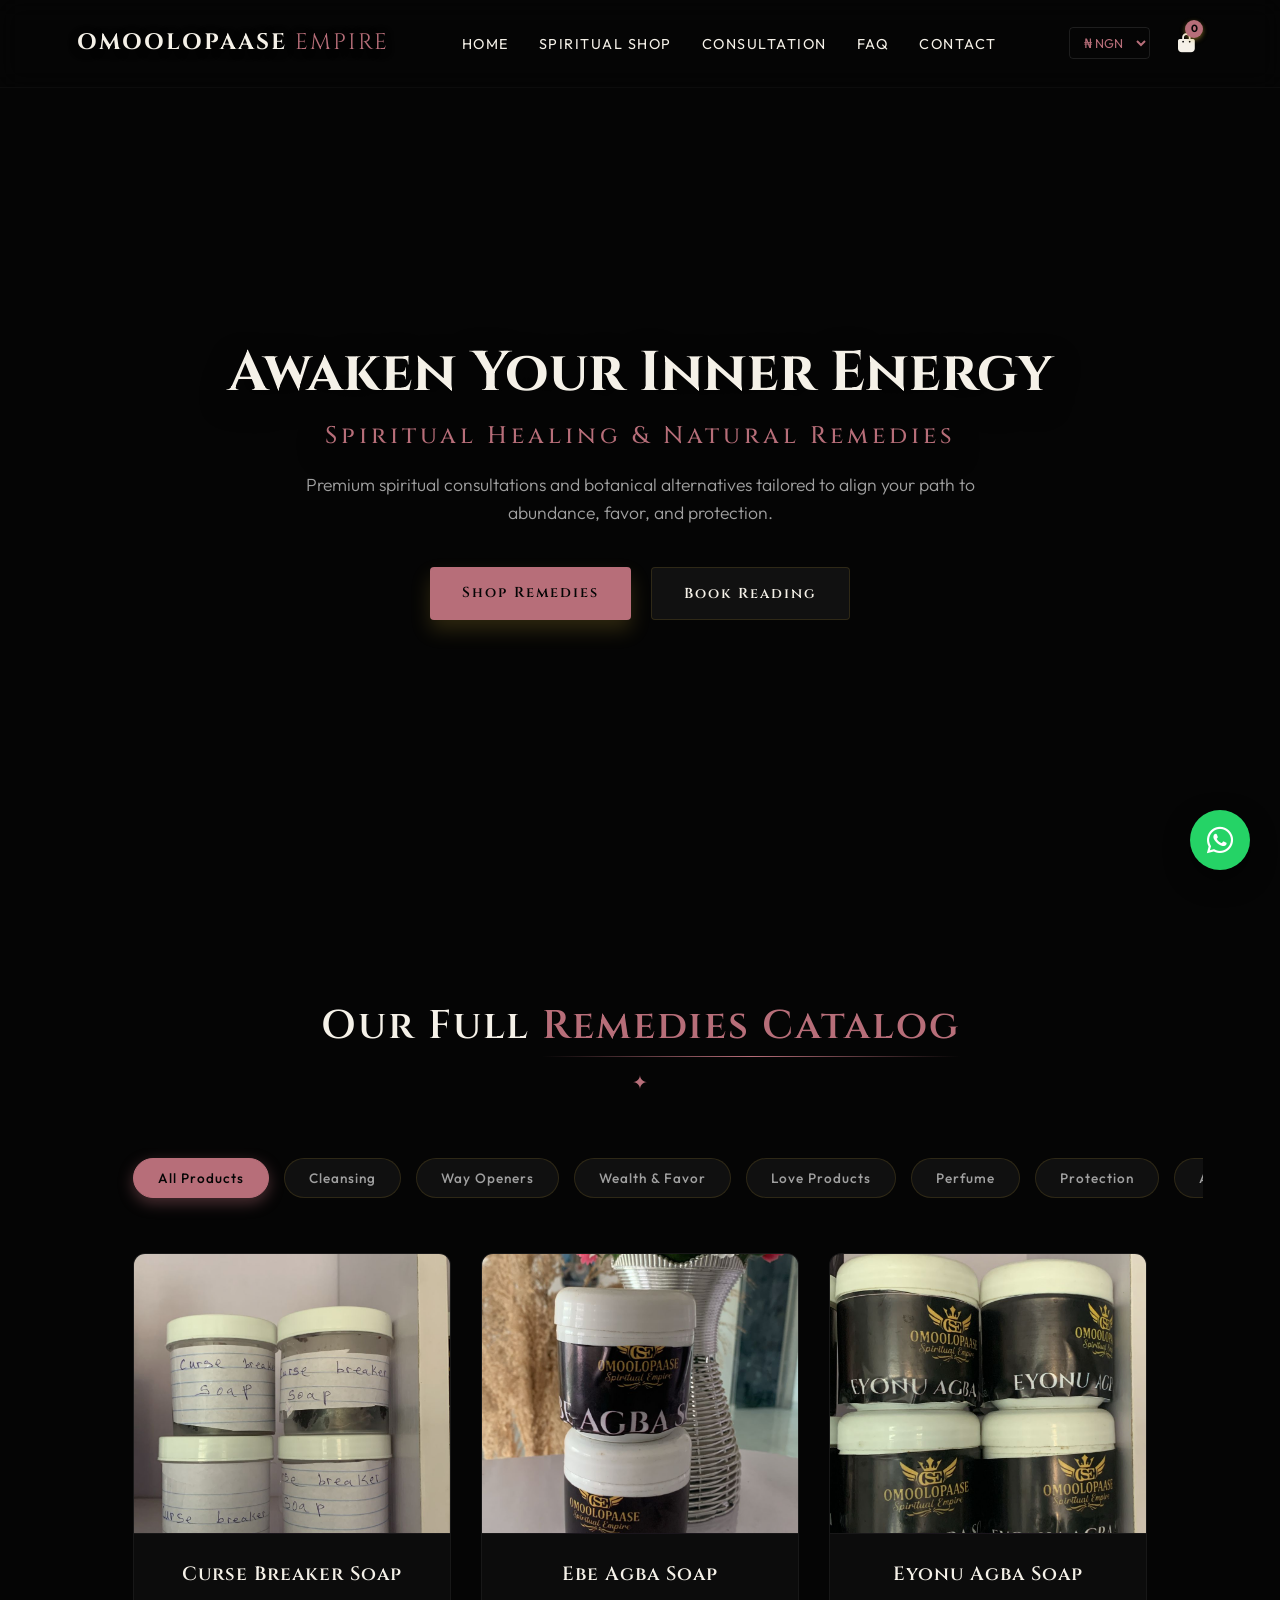
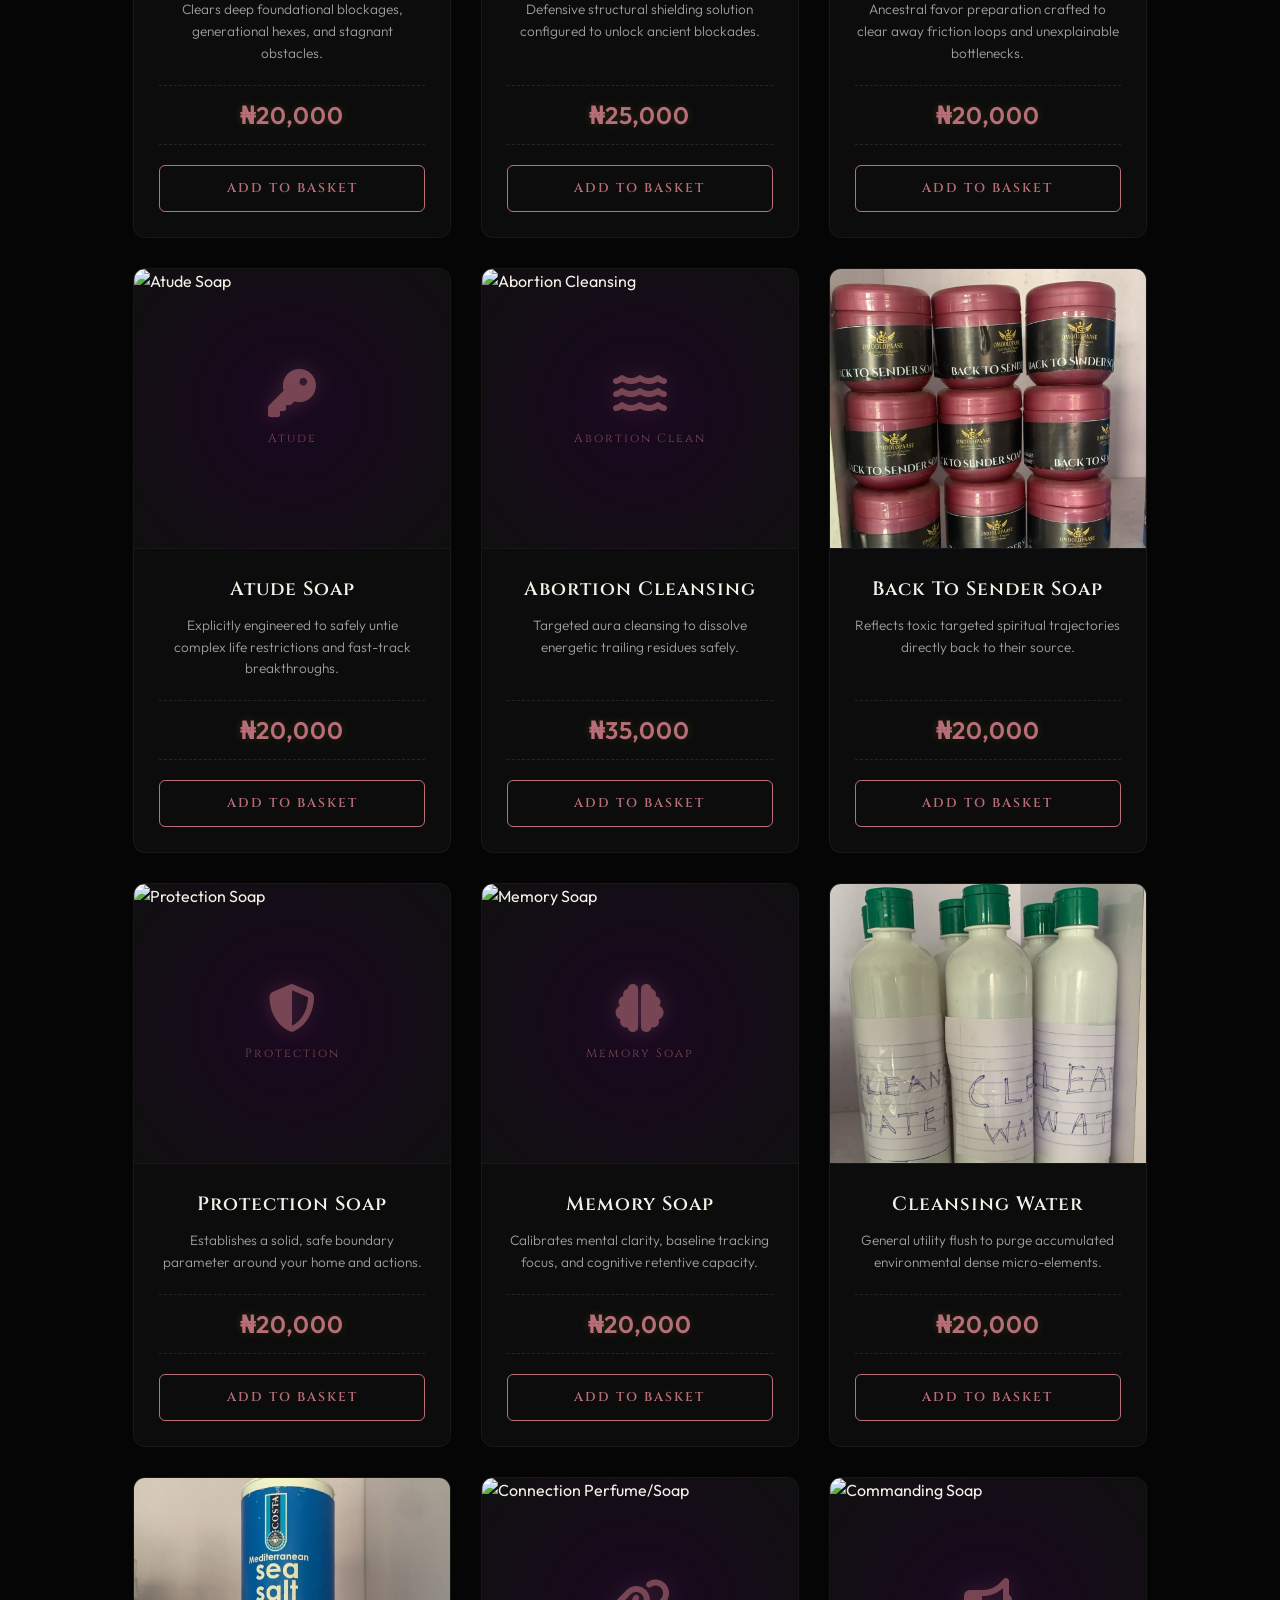
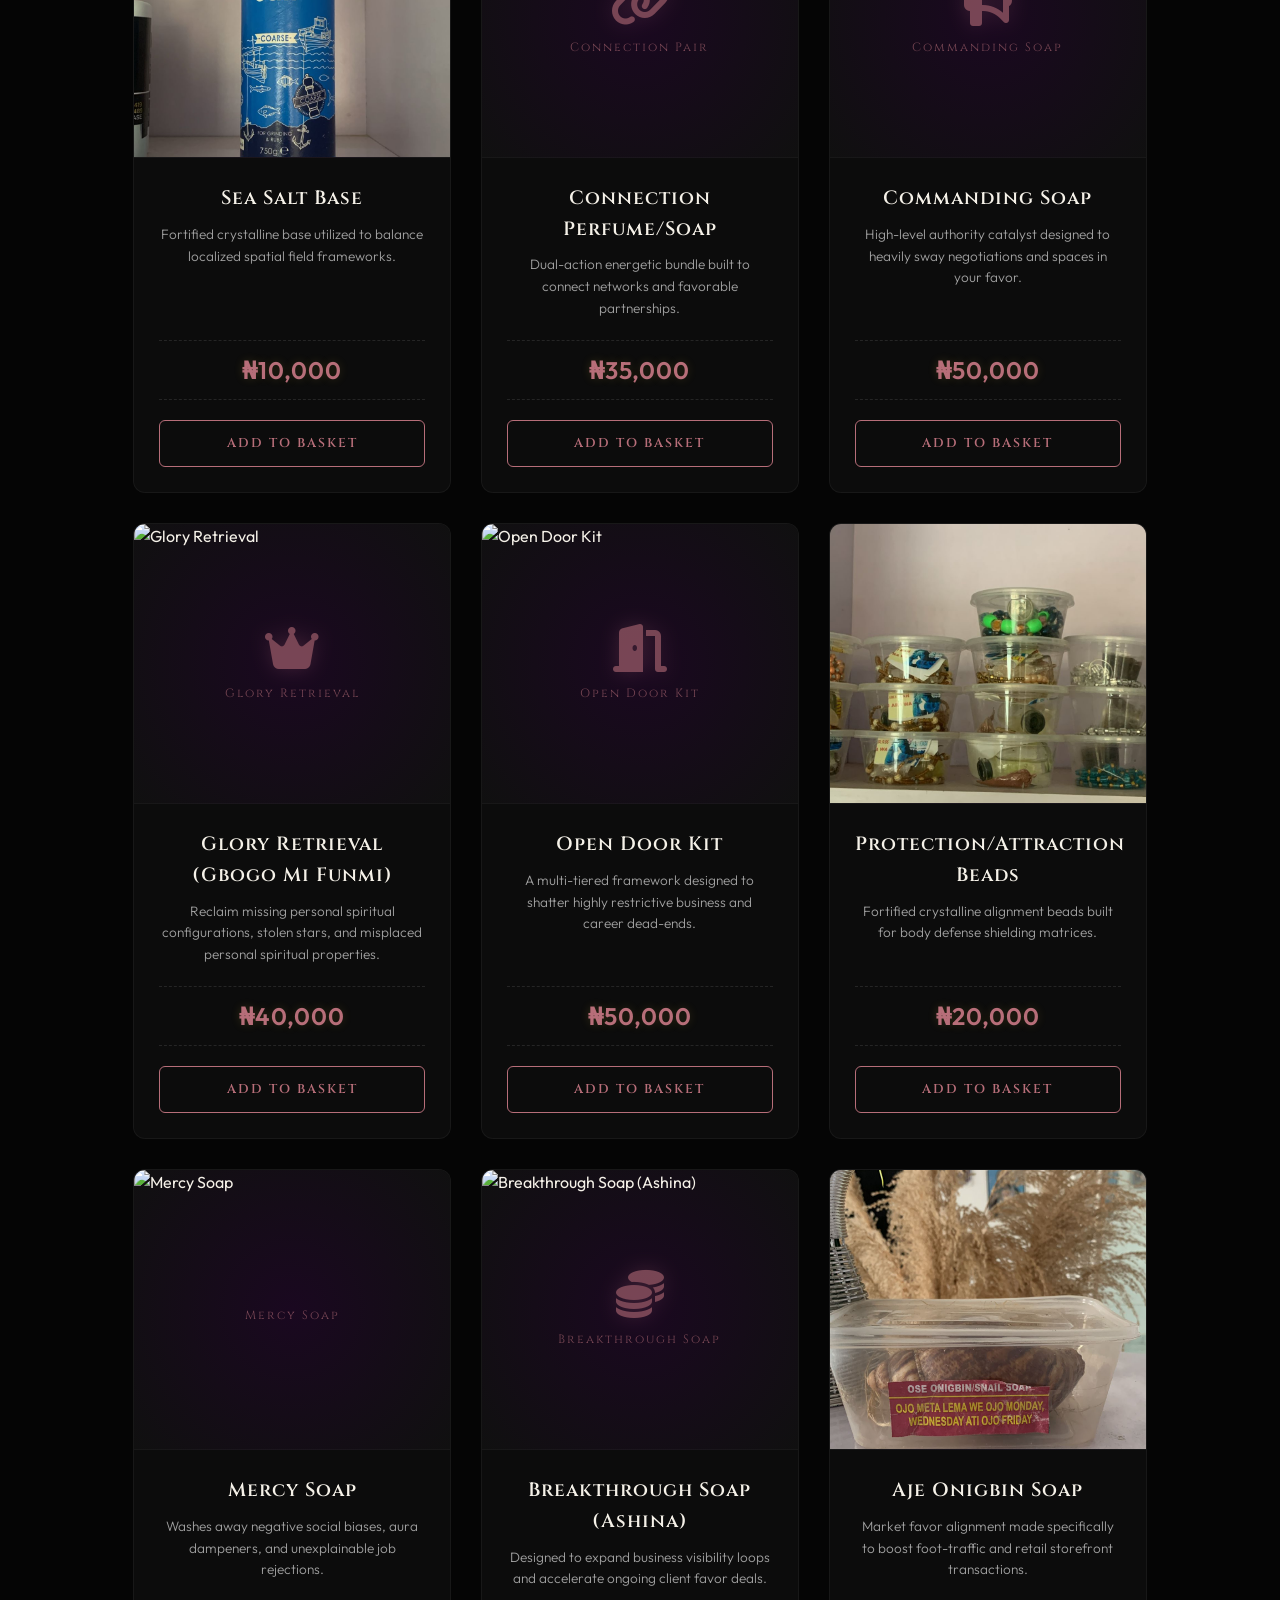
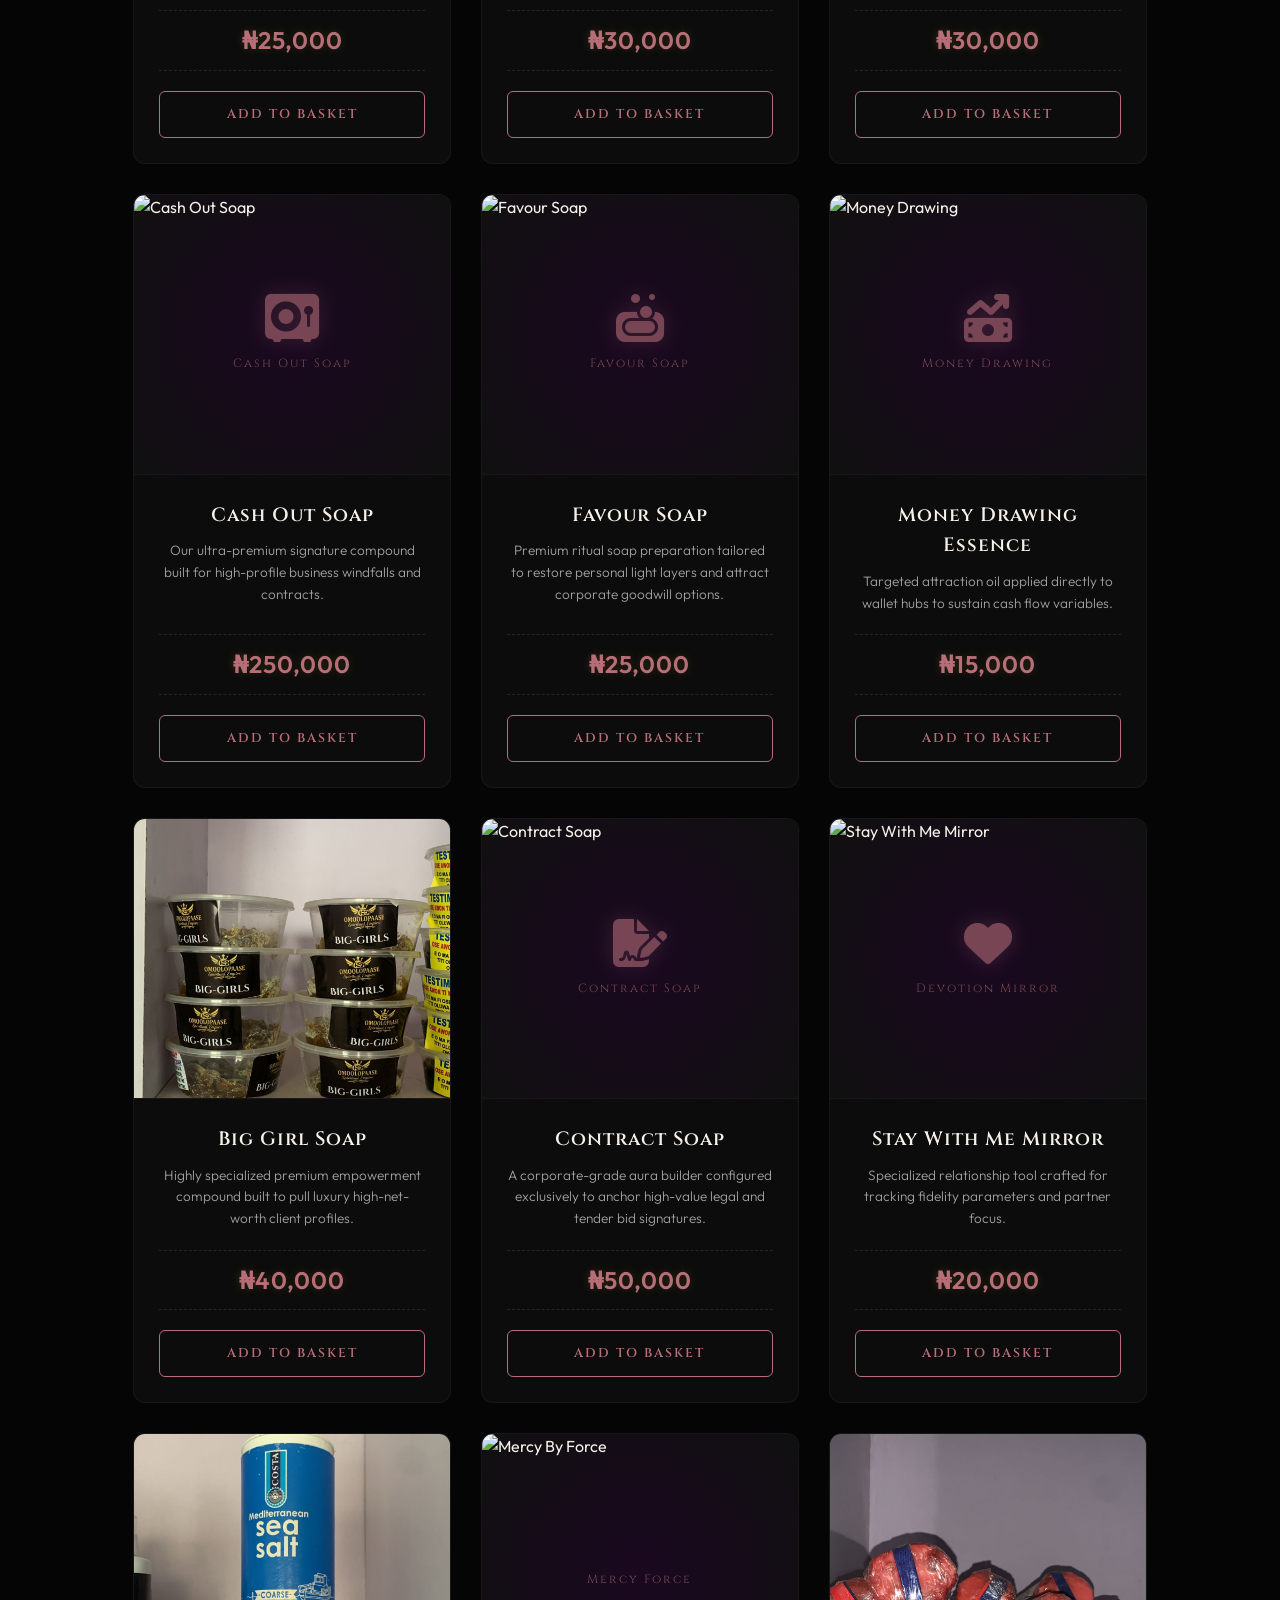
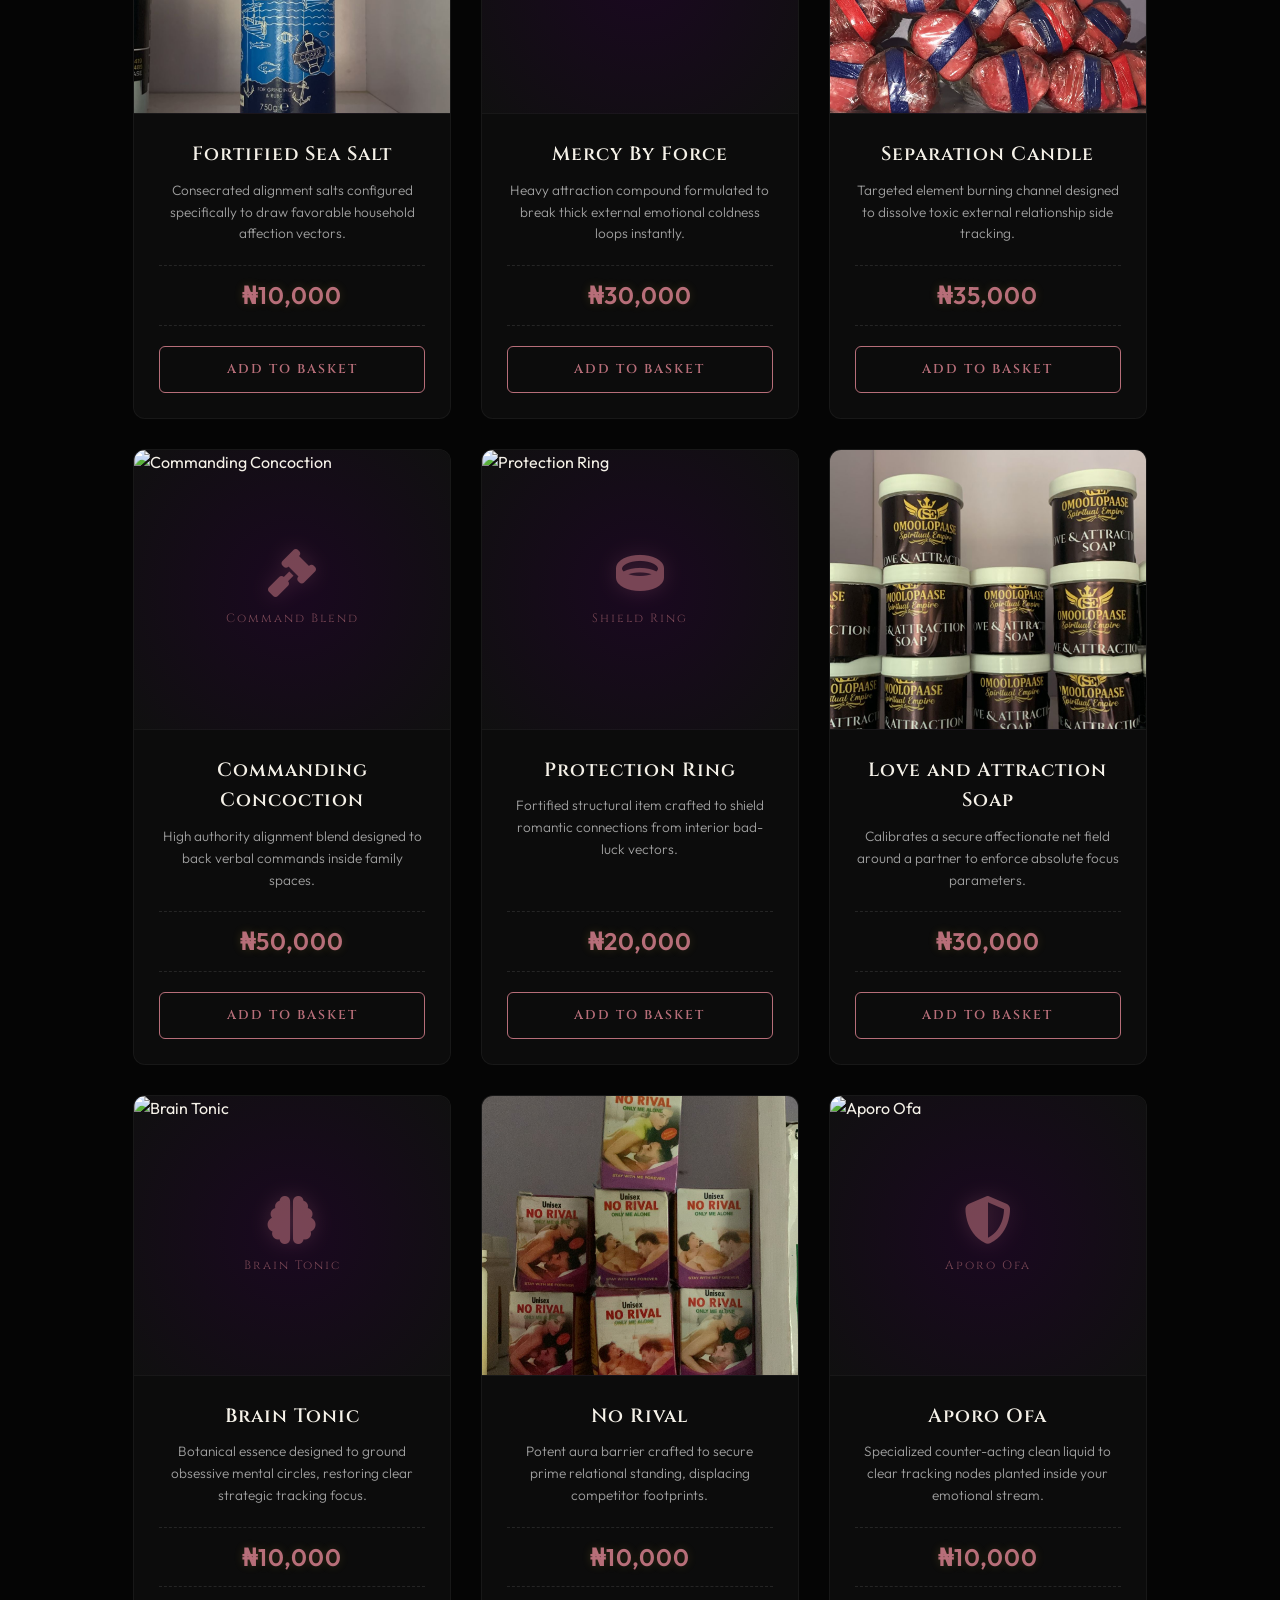
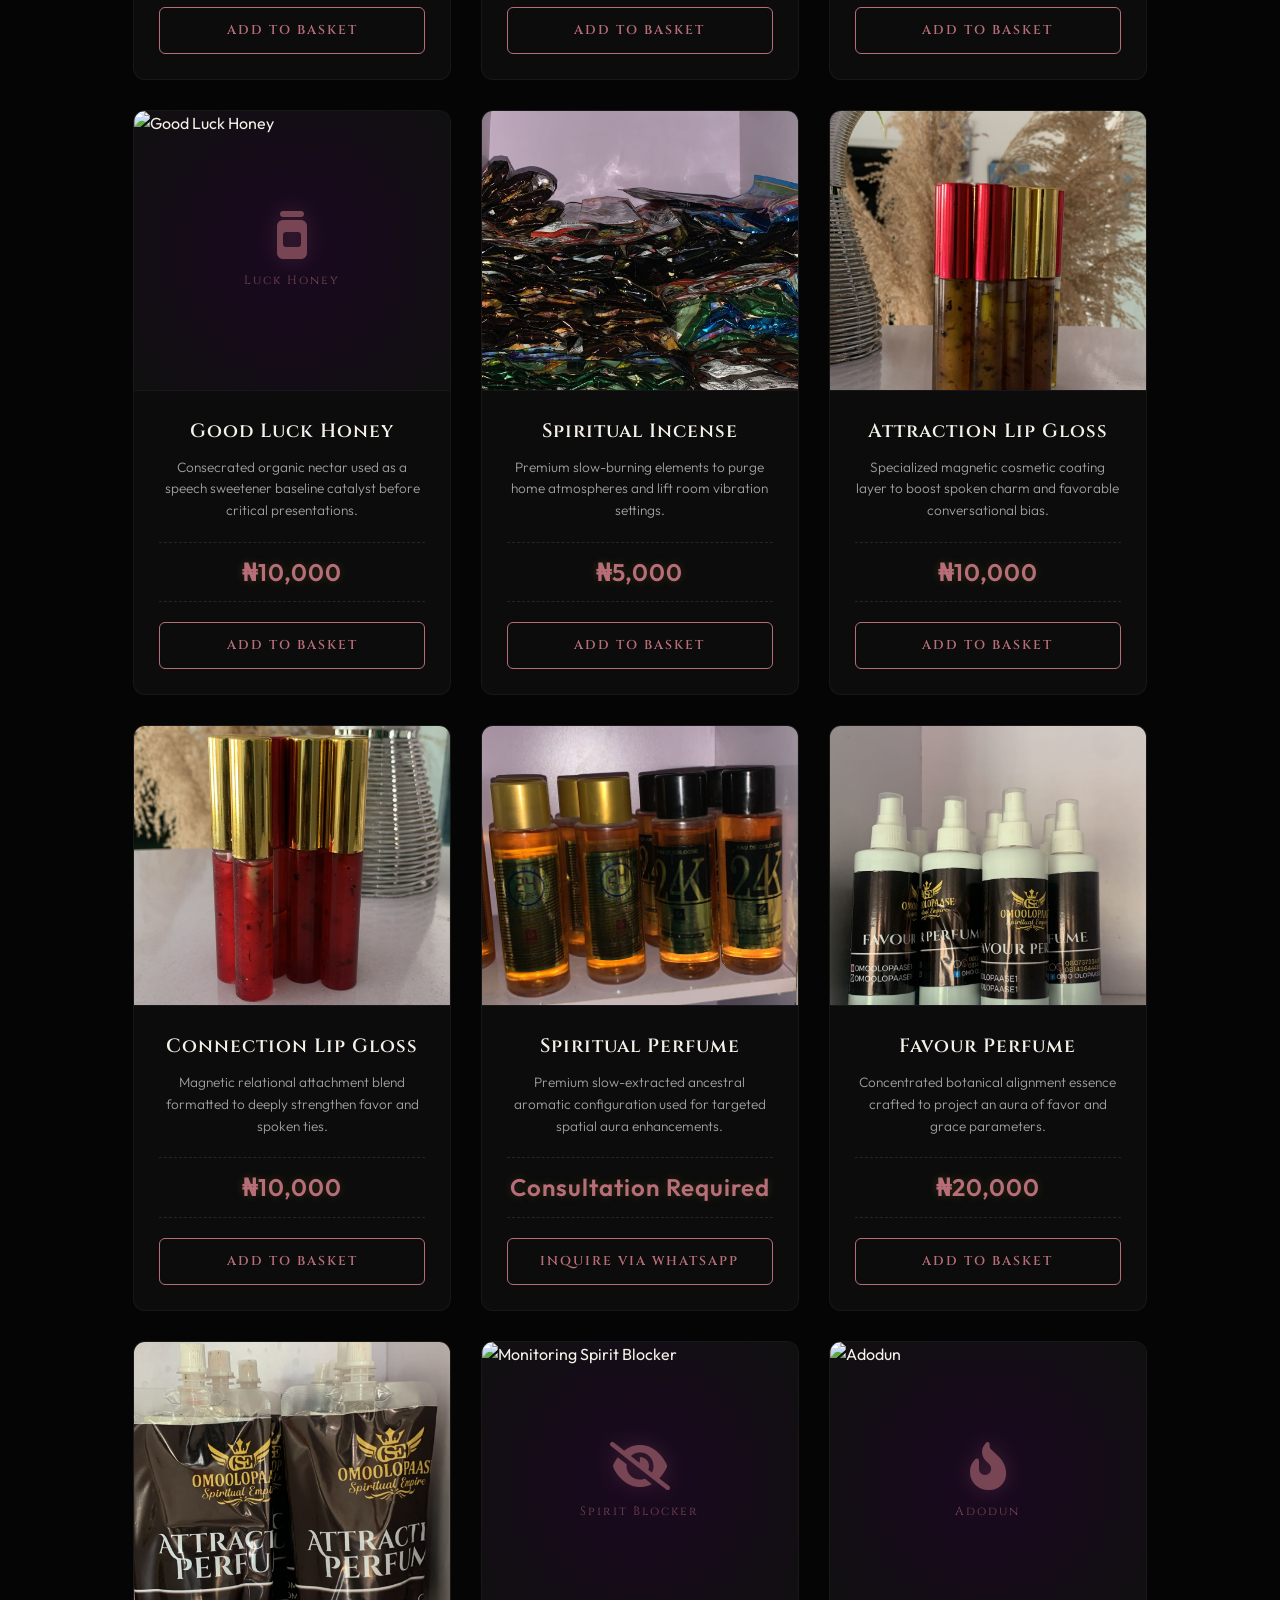
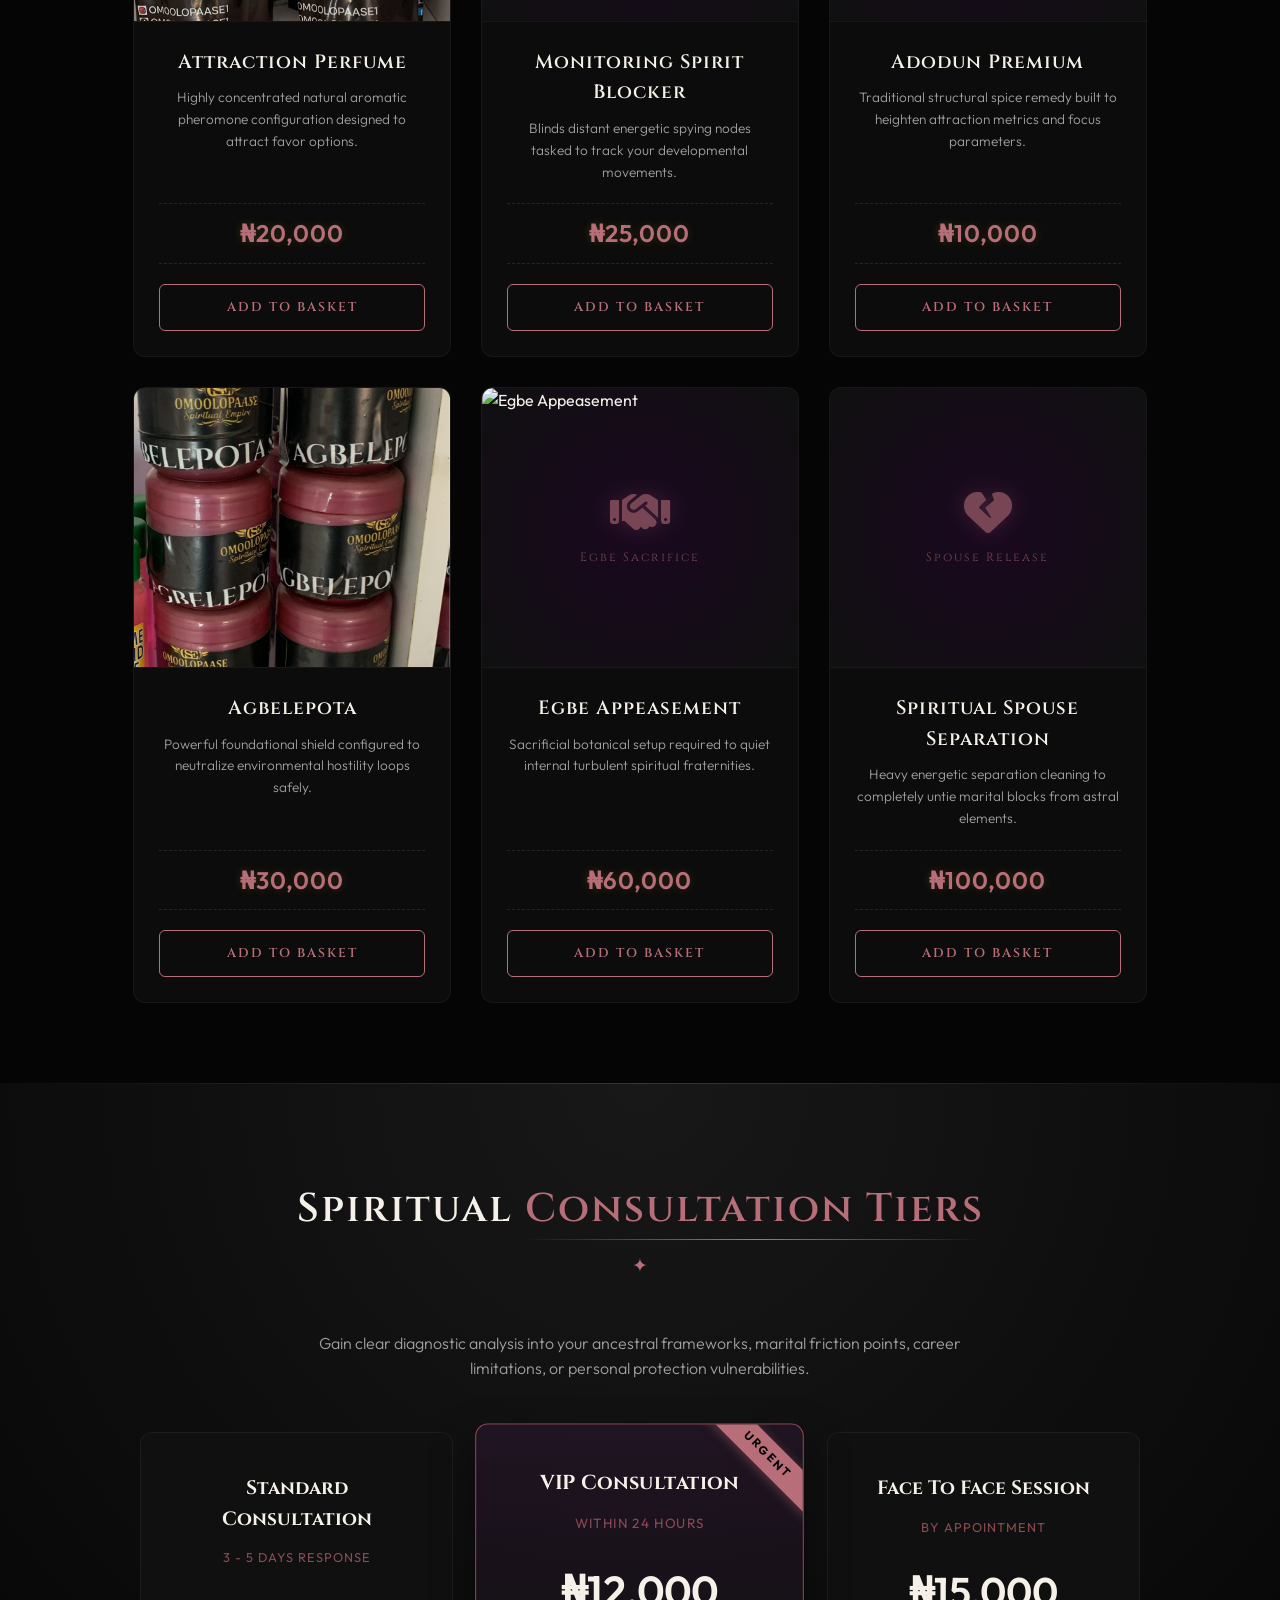
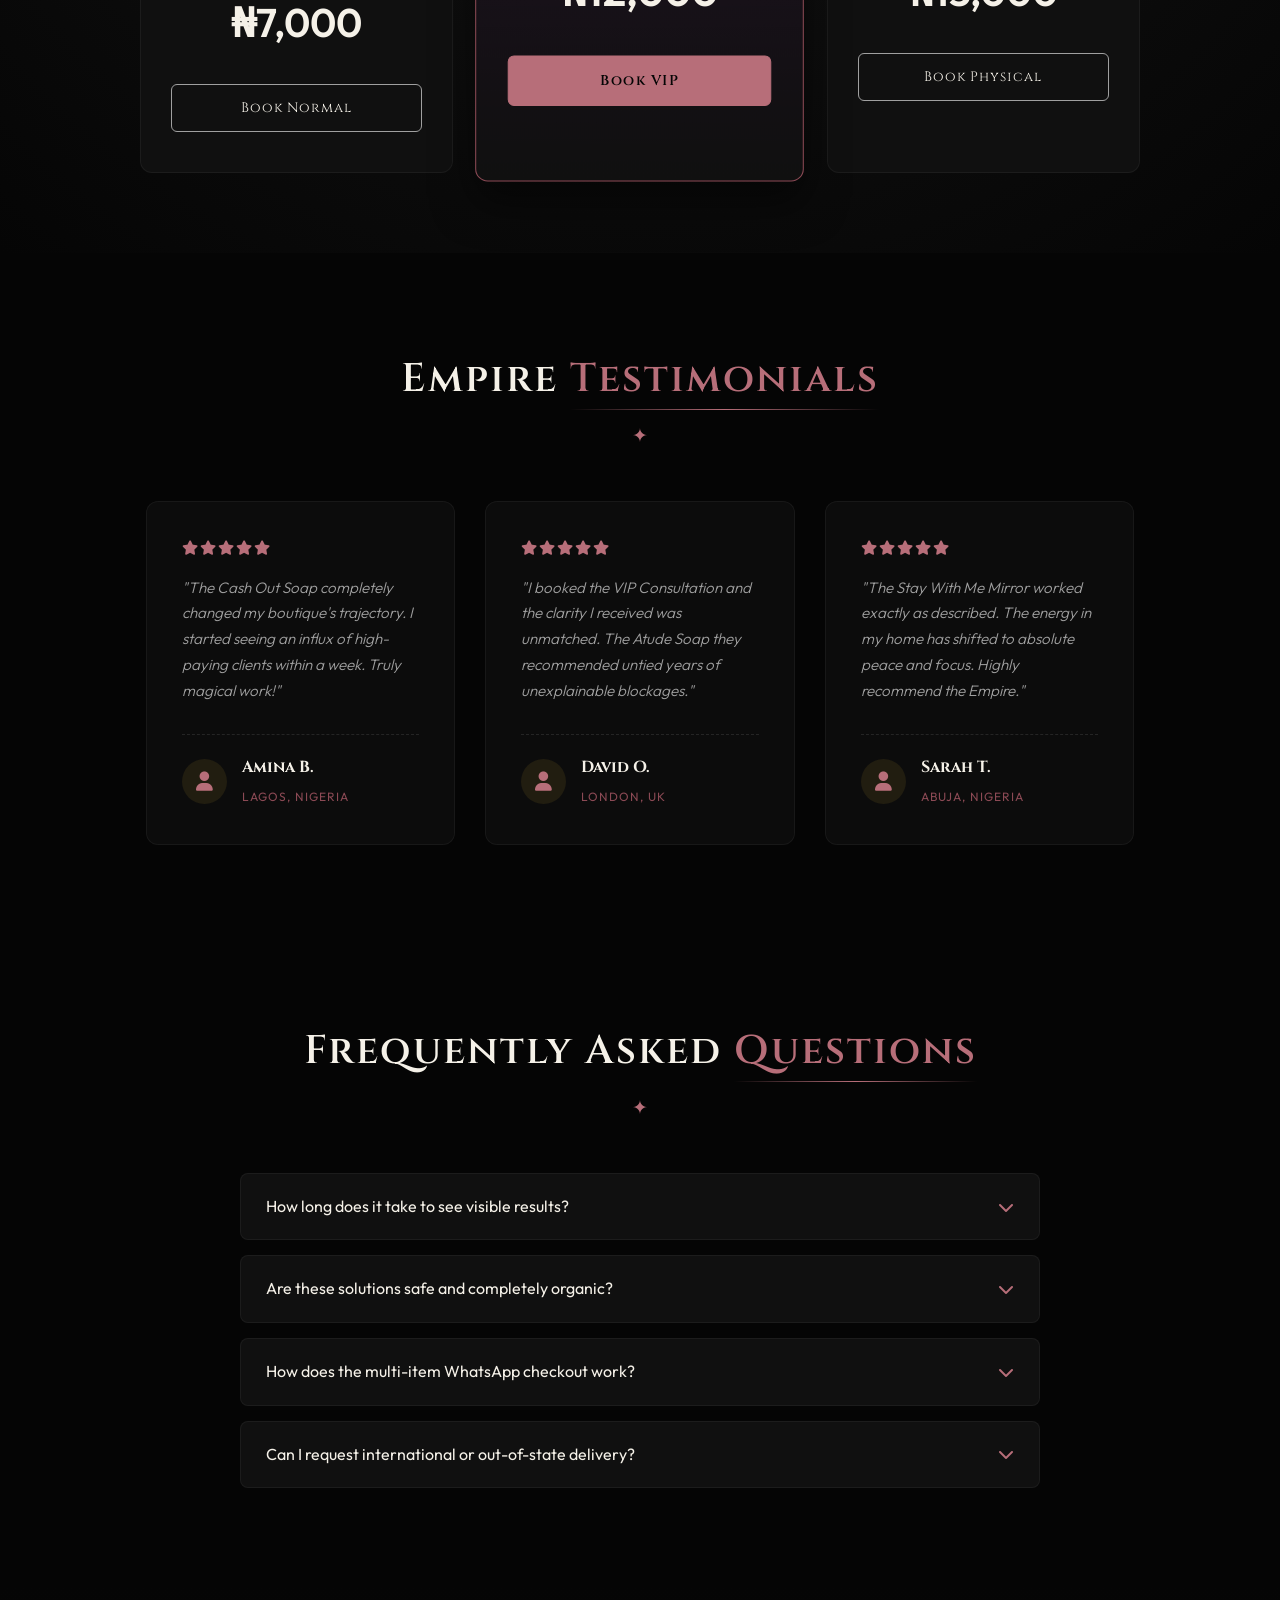
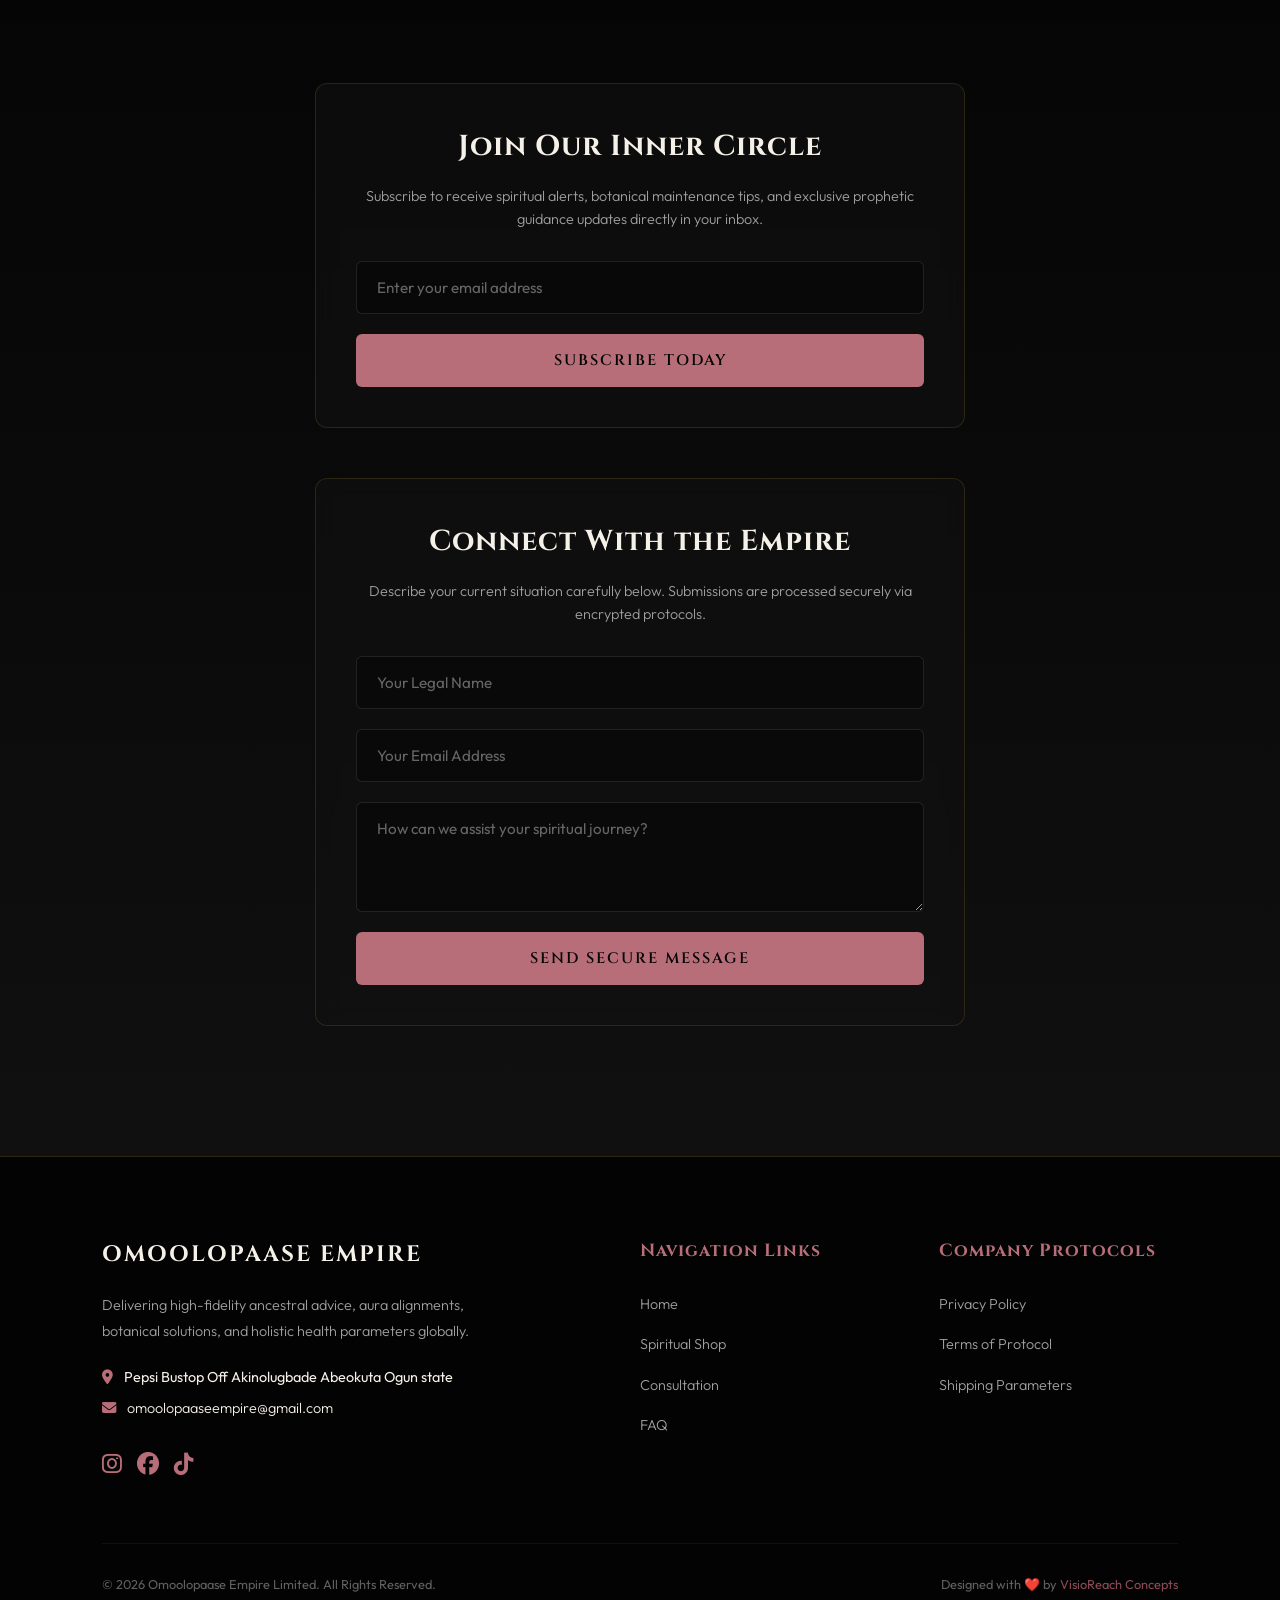
==== commit 48b4178e: "index.html" ====
--- a/index.html
+++ b/index.html
@@ -975,7 +975,7 @@
                 <div class="social-icons" style="margin-top: 25px; display: flex; gap: 15px;">
                     <a href="https://www.instagram.com/omoolopaase1" target="_blank" style="color: var(--gold-primary); font-size: 1.4rem; transition: transform 0.3s ease;" onmouseover="this.style.transform='scale(1.2)'" onmouseout="this.style.transform='scale(1)'" title="Instagram - @Omooloopaase1"><i class="fa-brands fa-instagram"></i></a>
                     <a href="https://web.facebook.com/ajike.bamgboye" target="_blank" style="color: var(--gold-primary); font-size: 1.4rem; transition: transform 0.3s ease;" onmouseover="this.style.transform='scale(1.2)'" onmouseout="this.style.transform='scale(1)'" title="Facebook - @Omooloopaase1"><i class="fa-brands fa-facebook"></i></a>
-                    <a href="https://www.tiktok.com/@omoolopaase1" target="_blank" style="color: var(--gold-primary); font-size: 1.4rem; transition: transform 0.3s ease;" onmouseover="this.style.transform='scale(1.2)'" onmouseout="this.style.transform='scale(1)'" title="TikTok - @Omooloopaase1"><i class="fa-brands fa-tiktok"></i></a>
+                    <a href="https://www.tiktok.com/@omoolopaase1" target="_blank" style="color: var(--gold-primary); font-size: 1.4rem; transition: transform 0.3s ease;" onmouseover="this.style.transform='scale(1.2)'" onmouseout="this.style.transform='scale(1)'" title="TikTok - @Omoolopaase1"><i class="fa-brands fa-tiktok"></i></a>
                 </div>
             </div>
             <div class="footer-col">
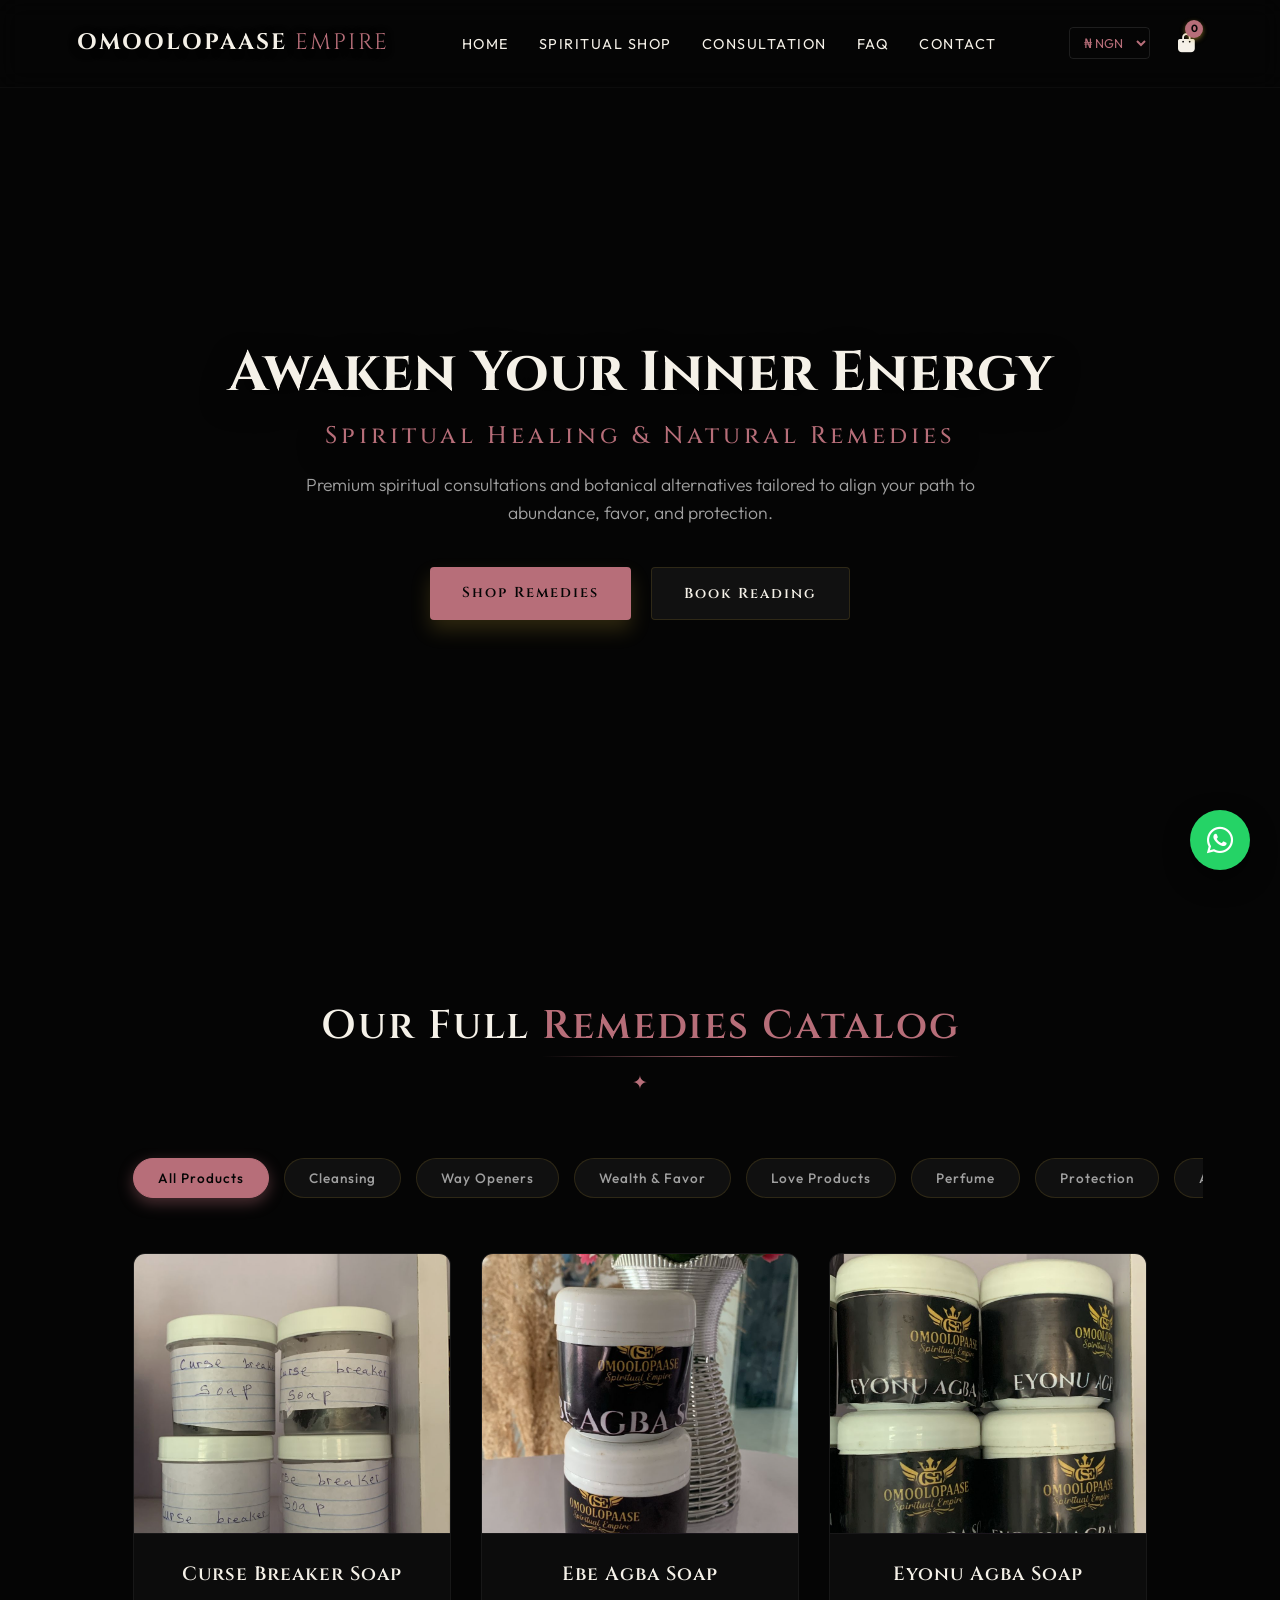
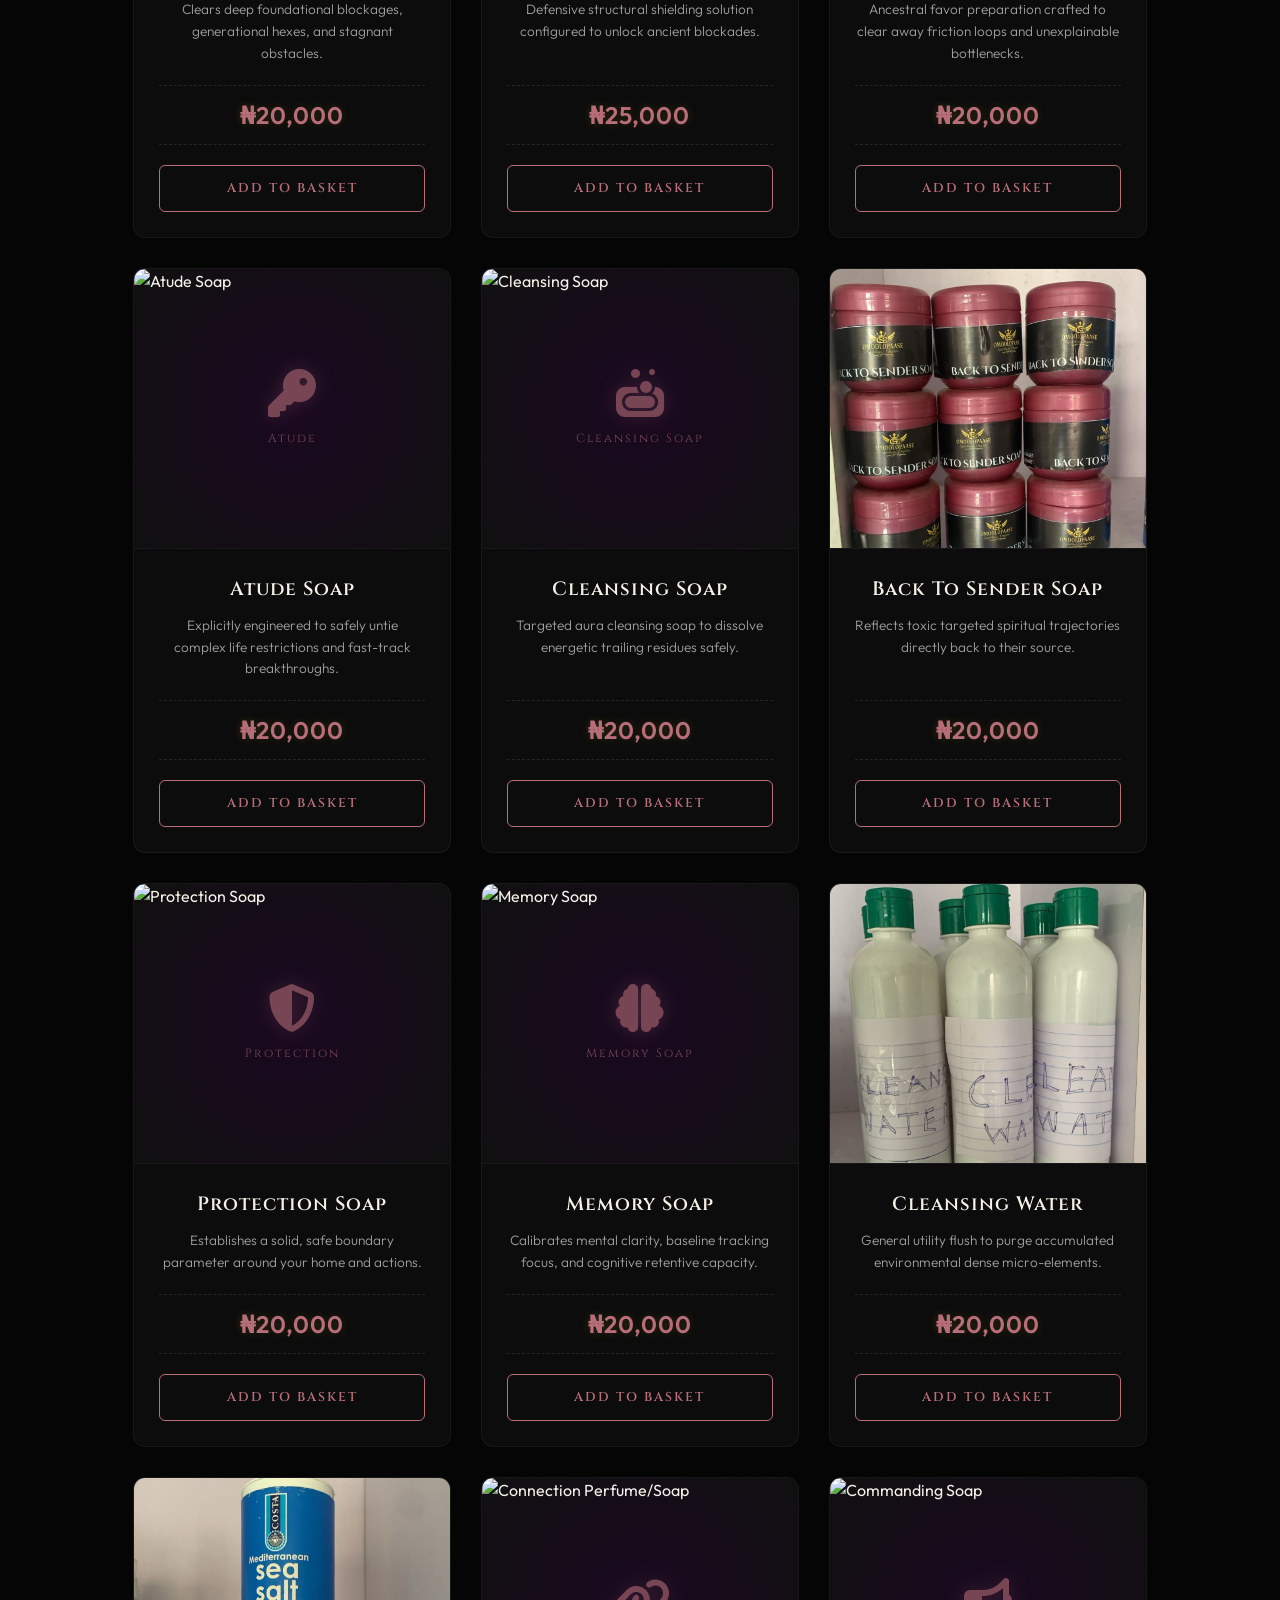
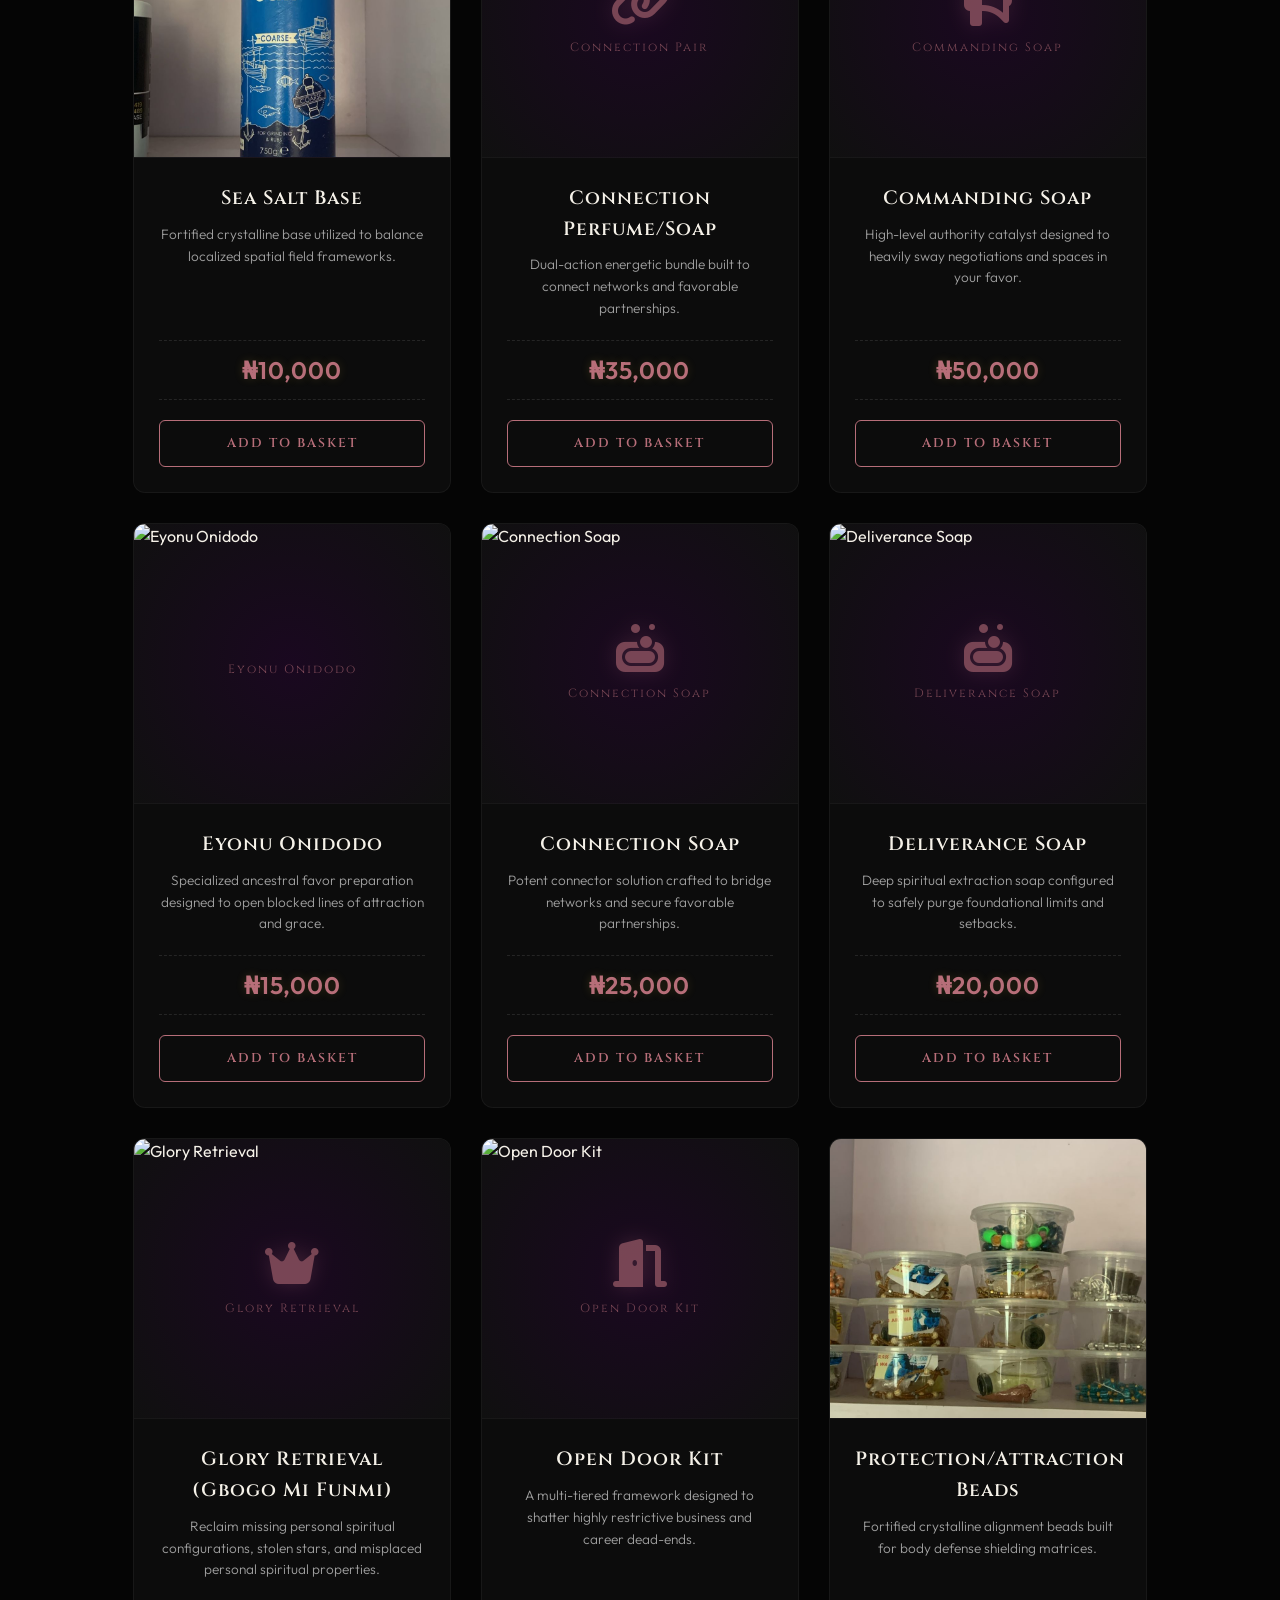
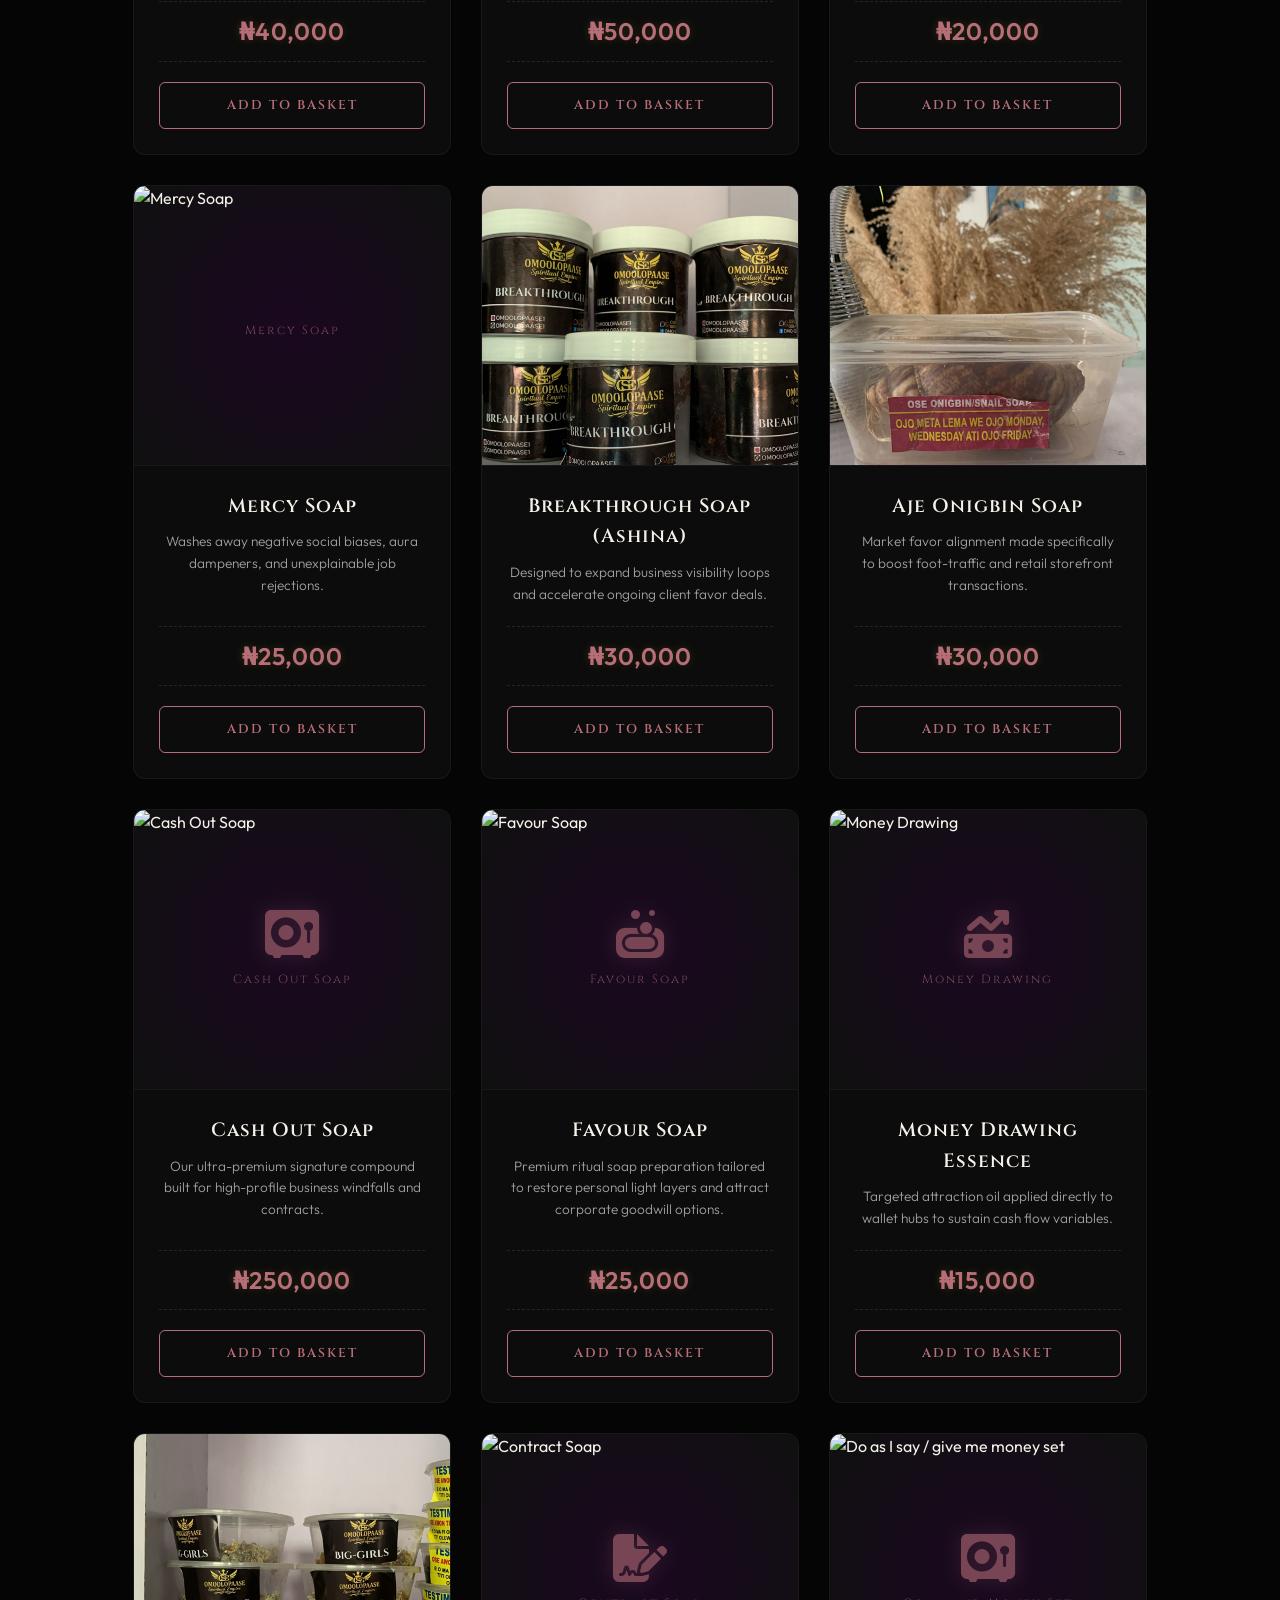
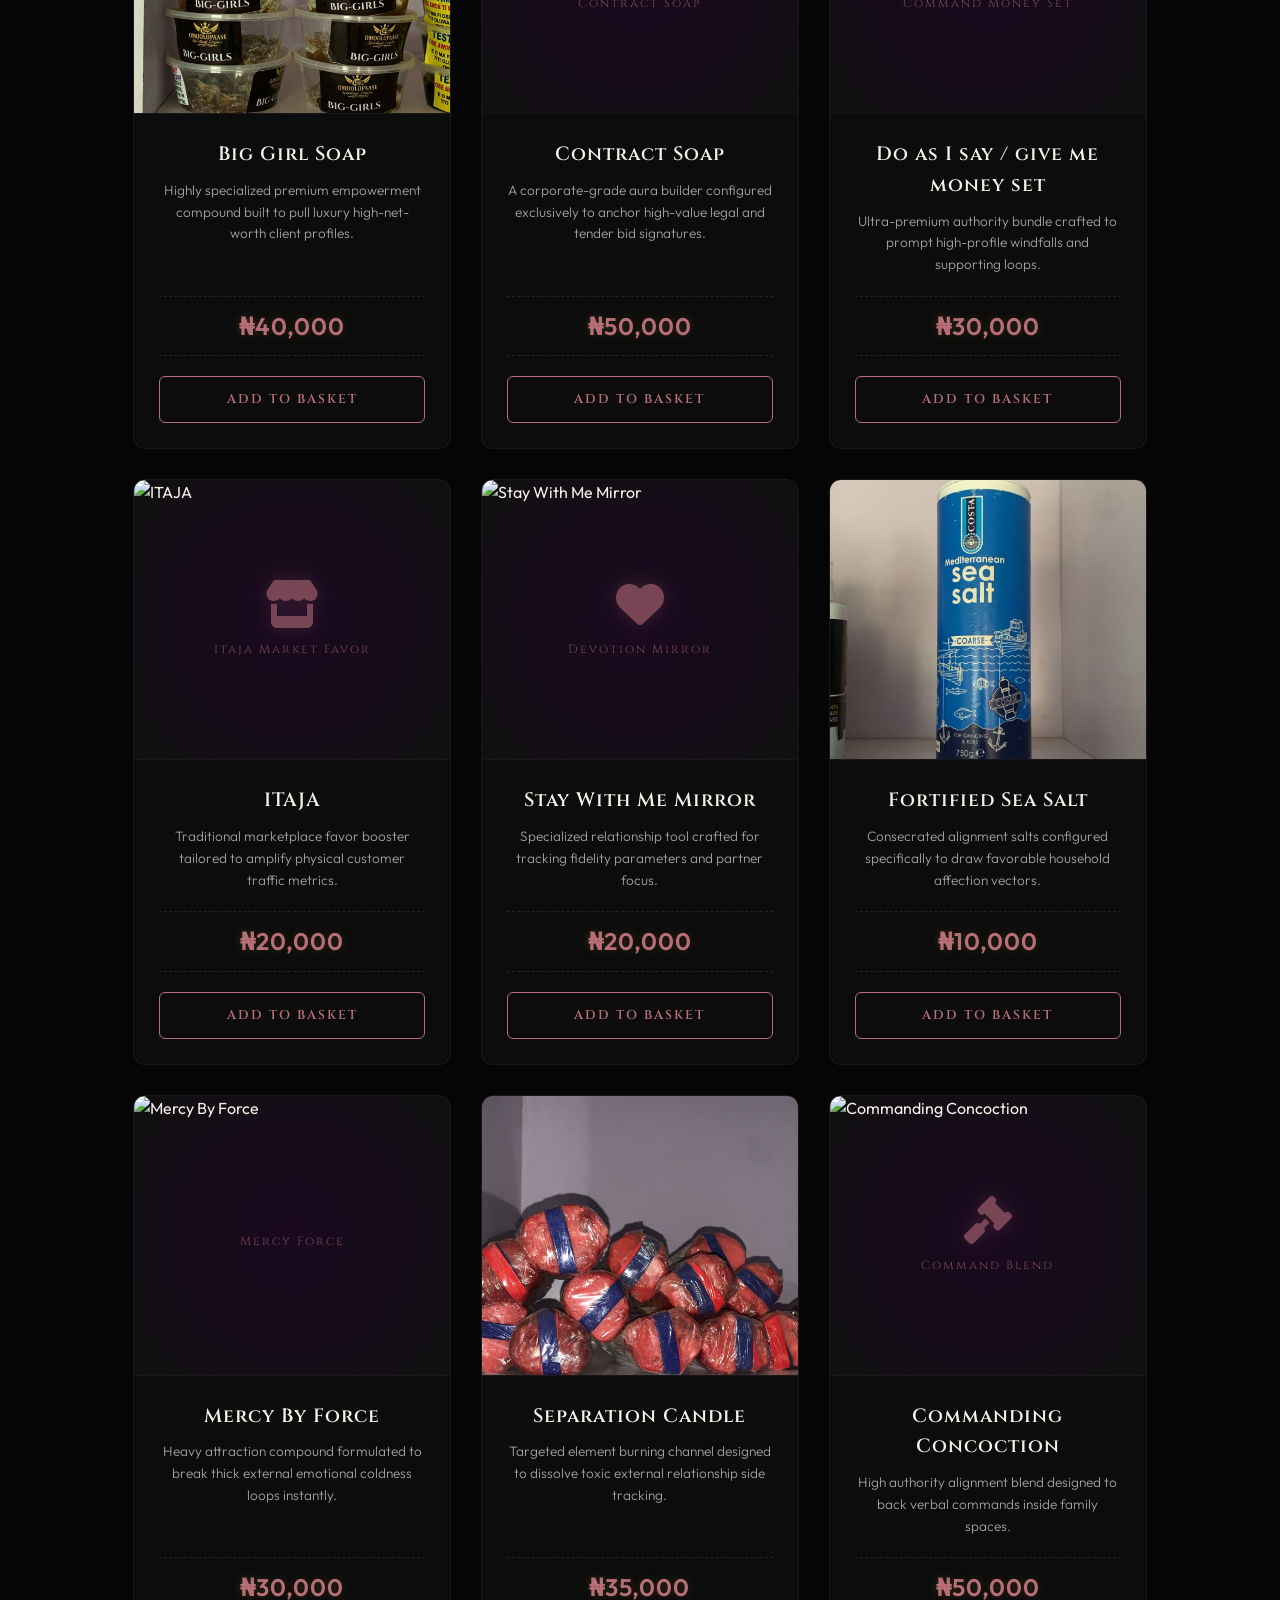
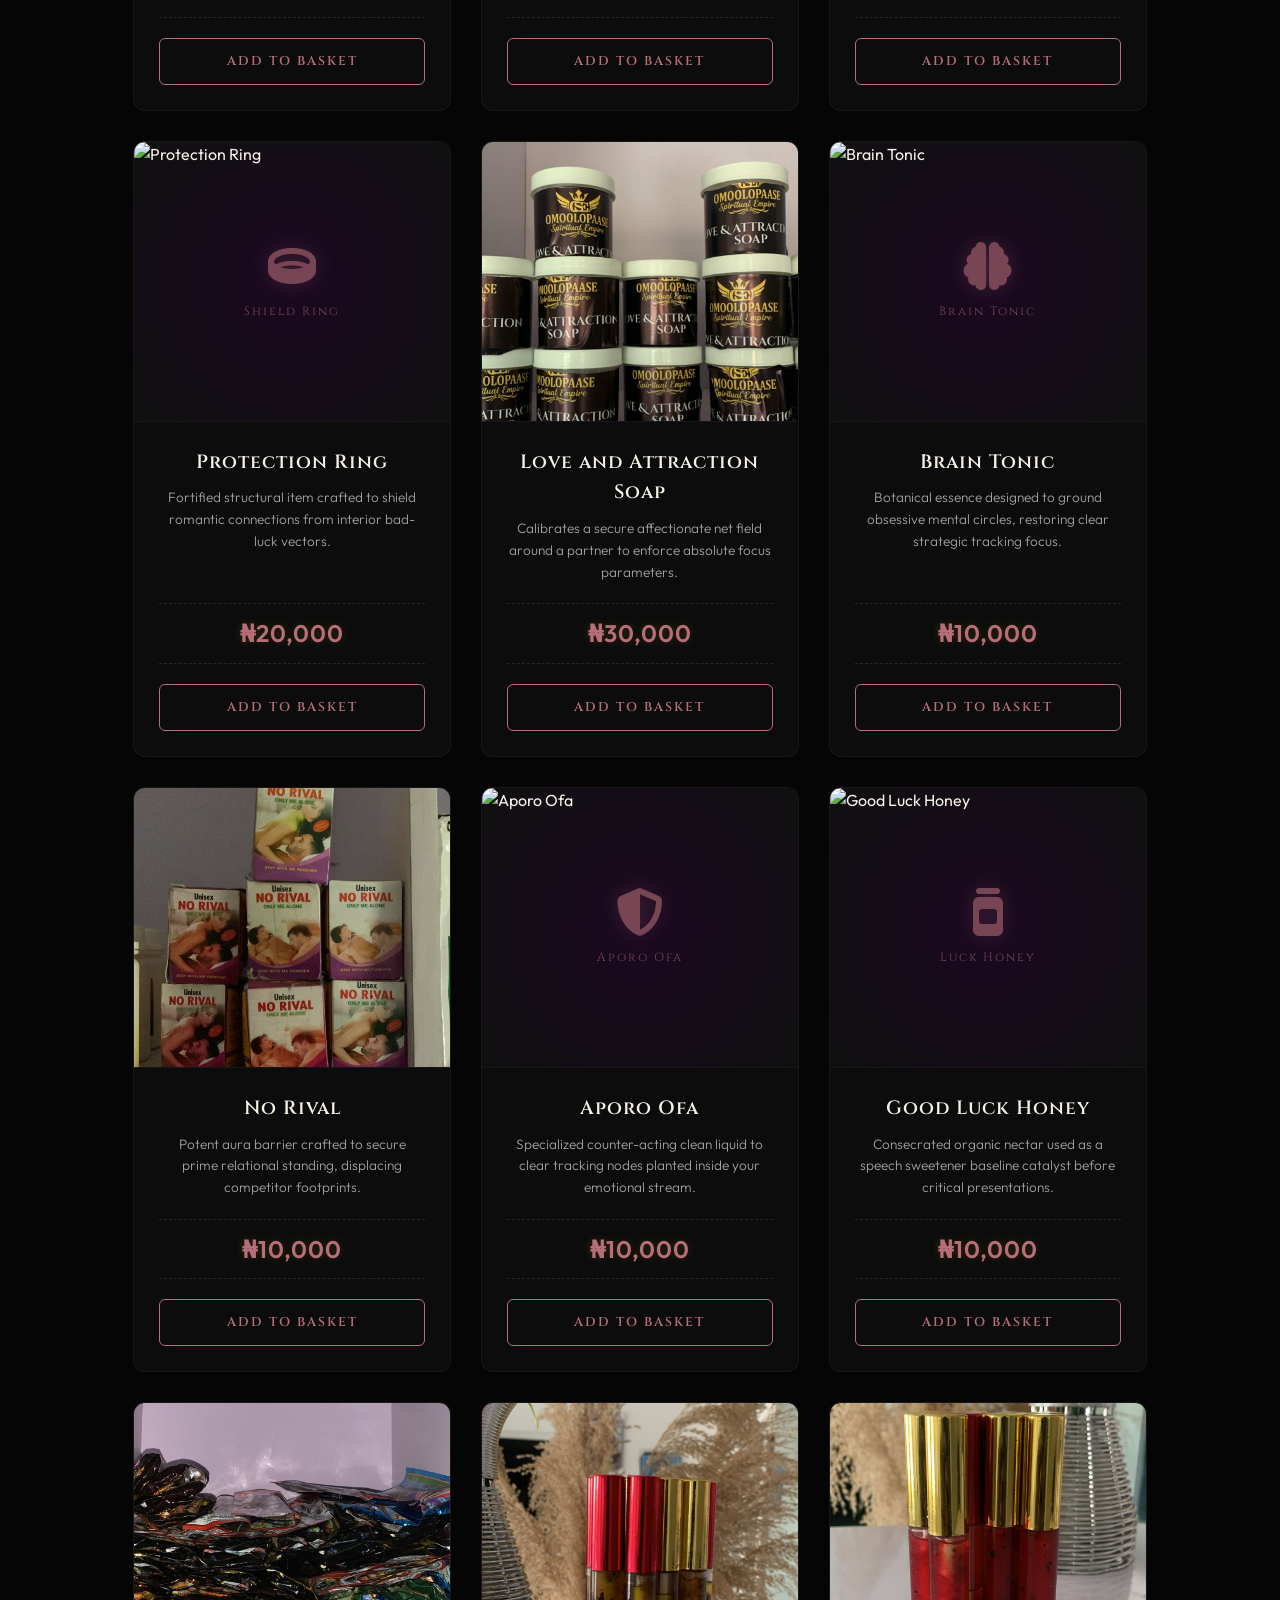
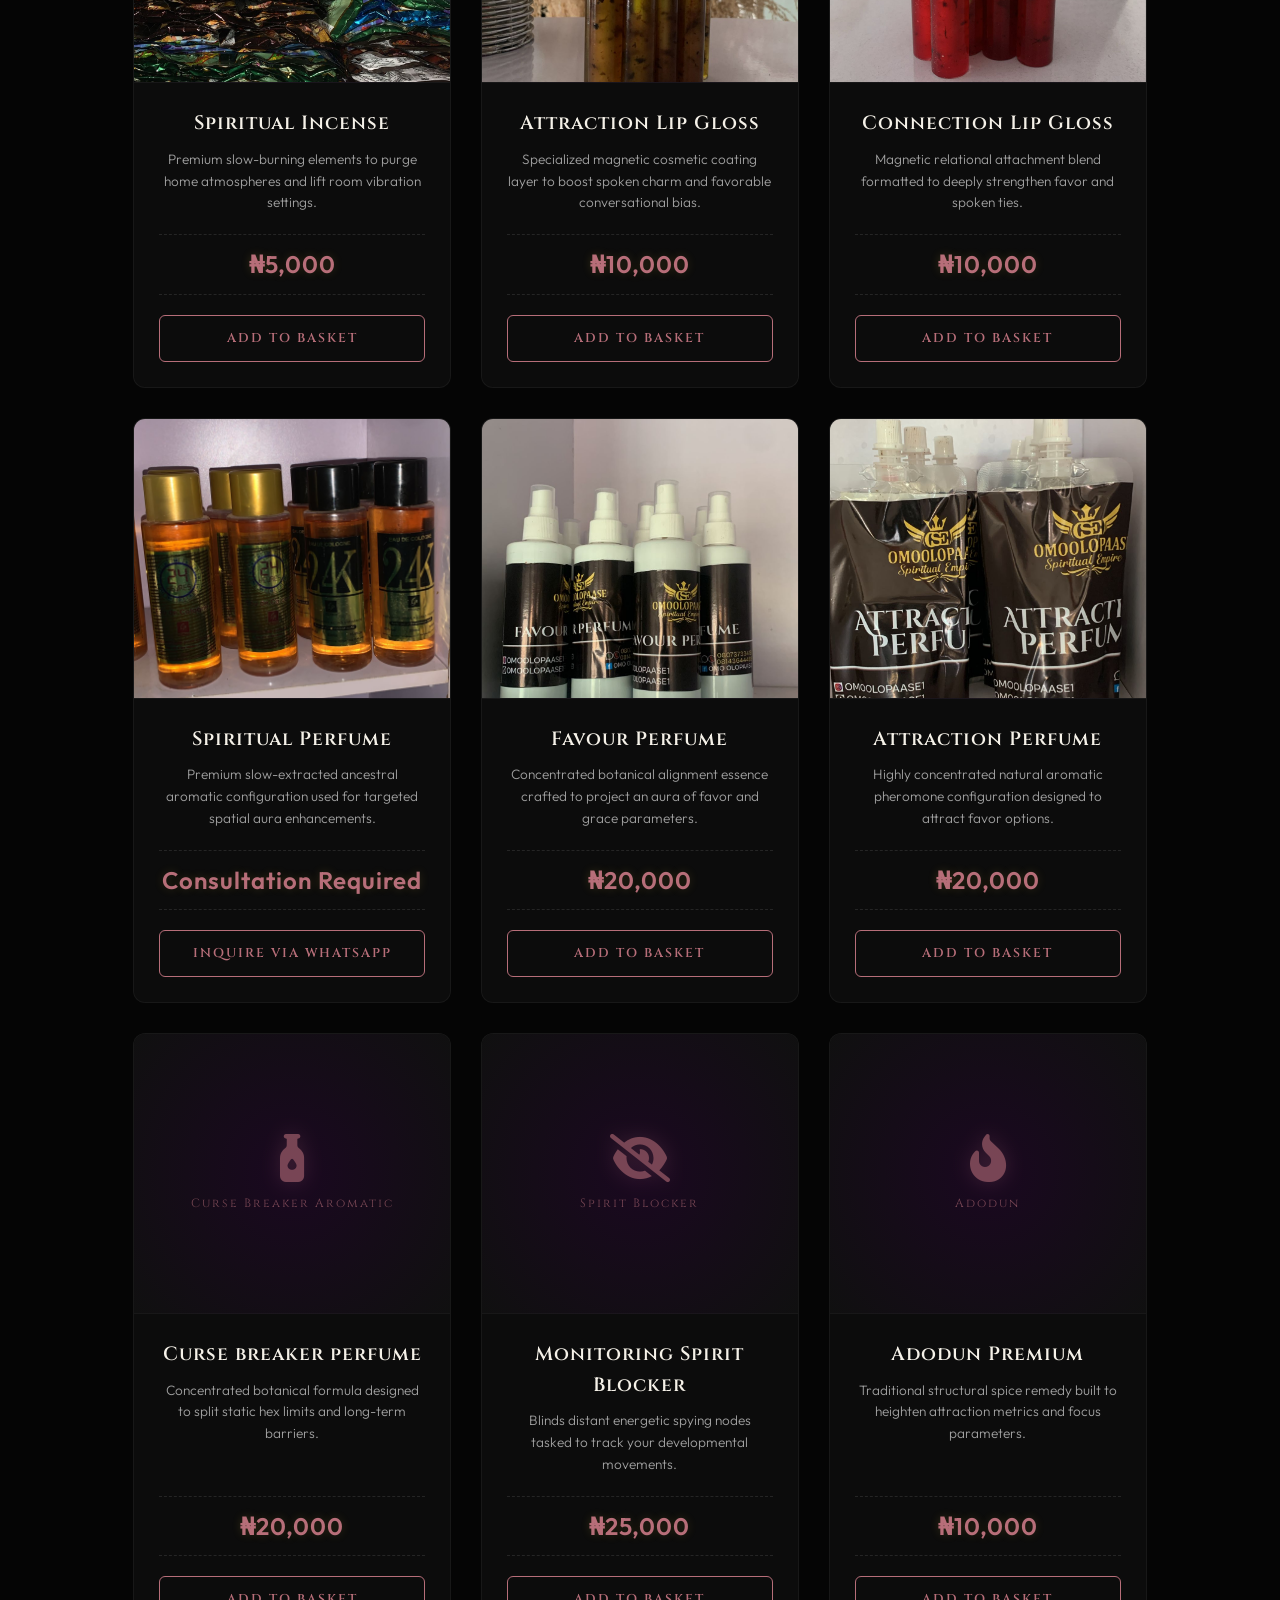
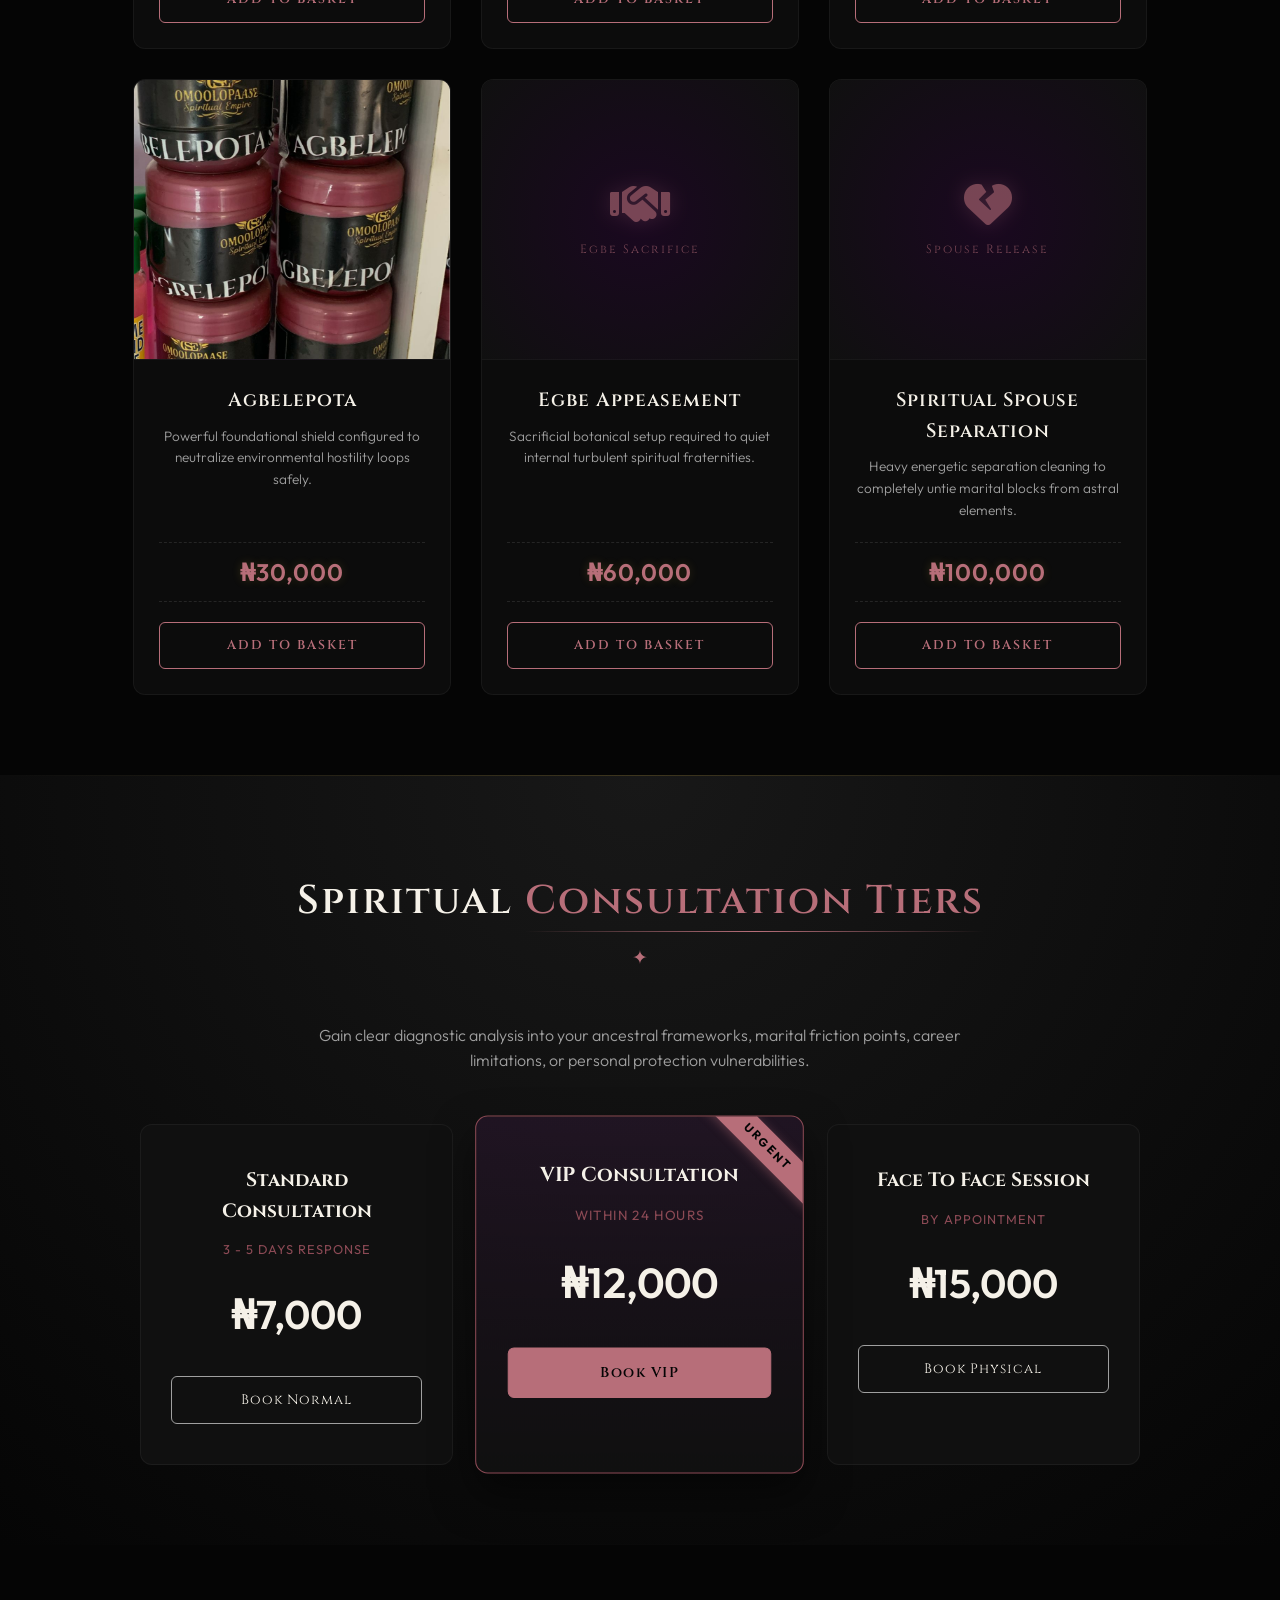
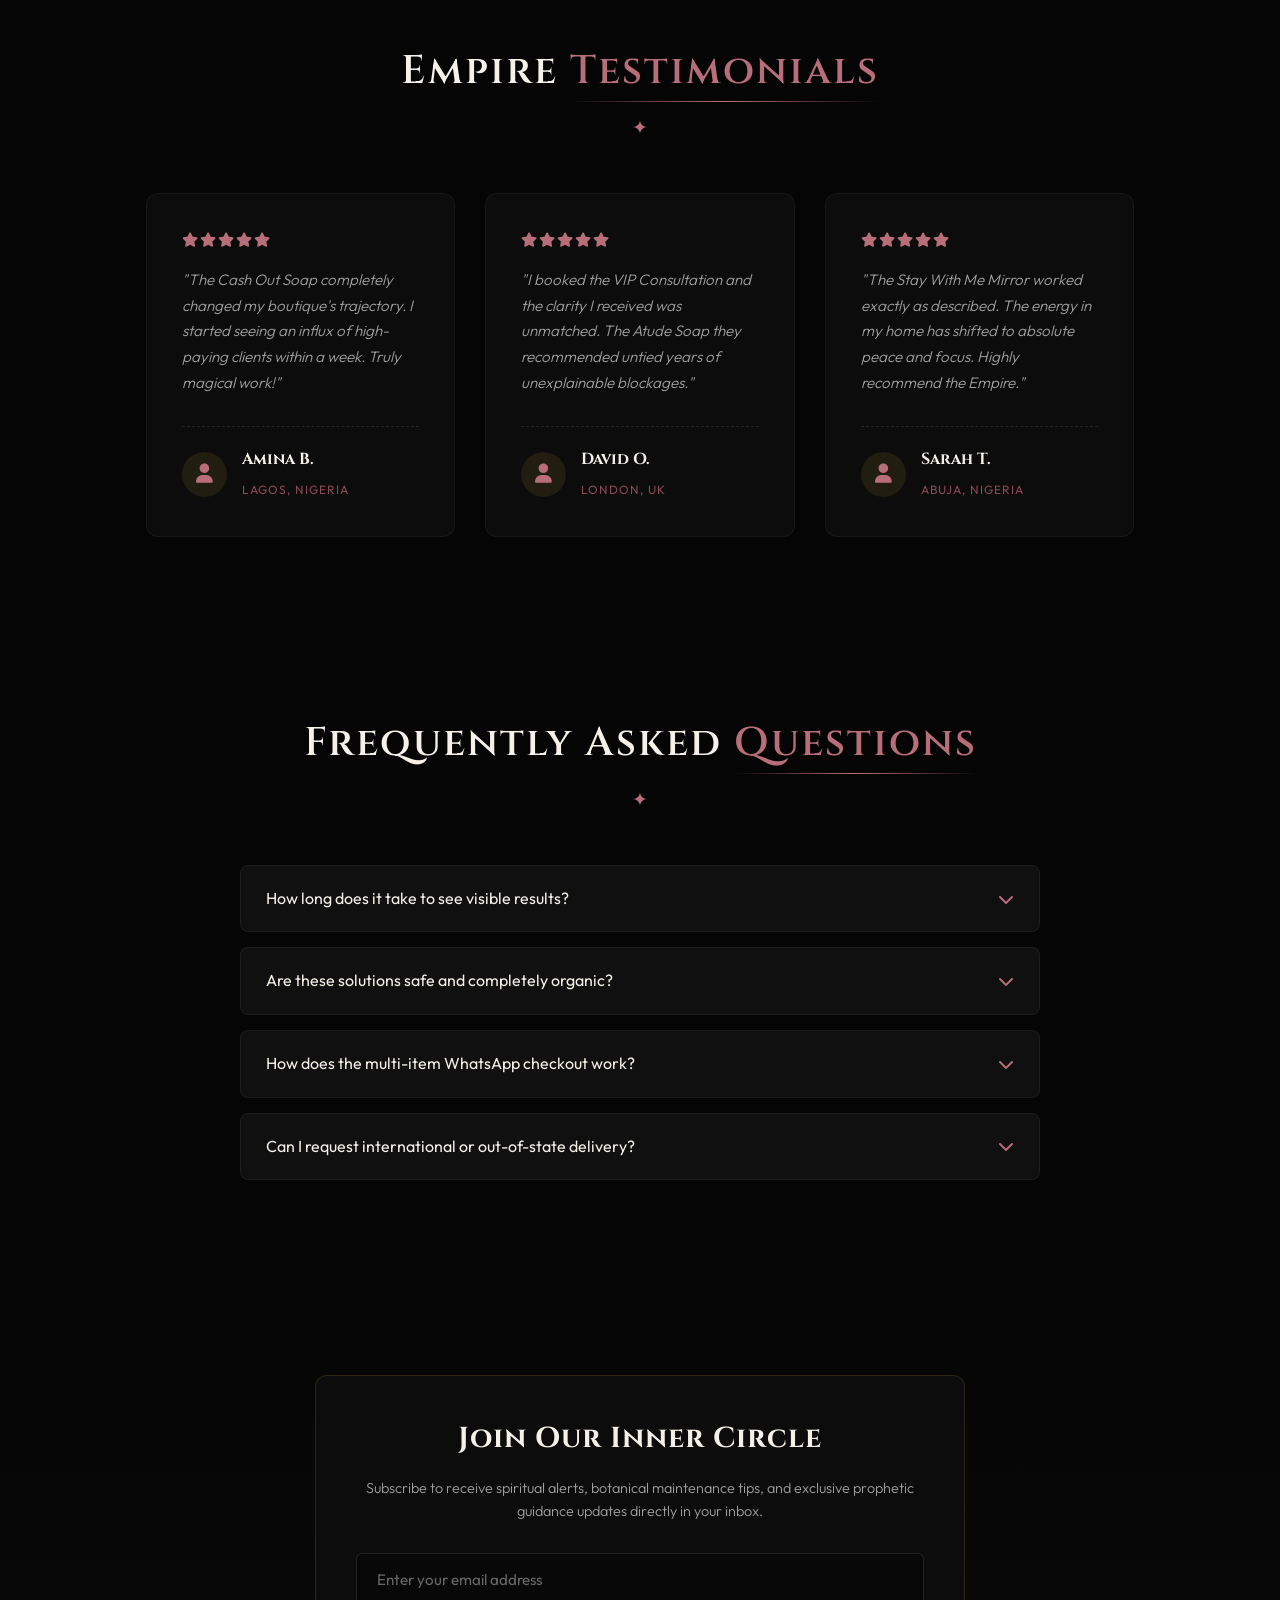
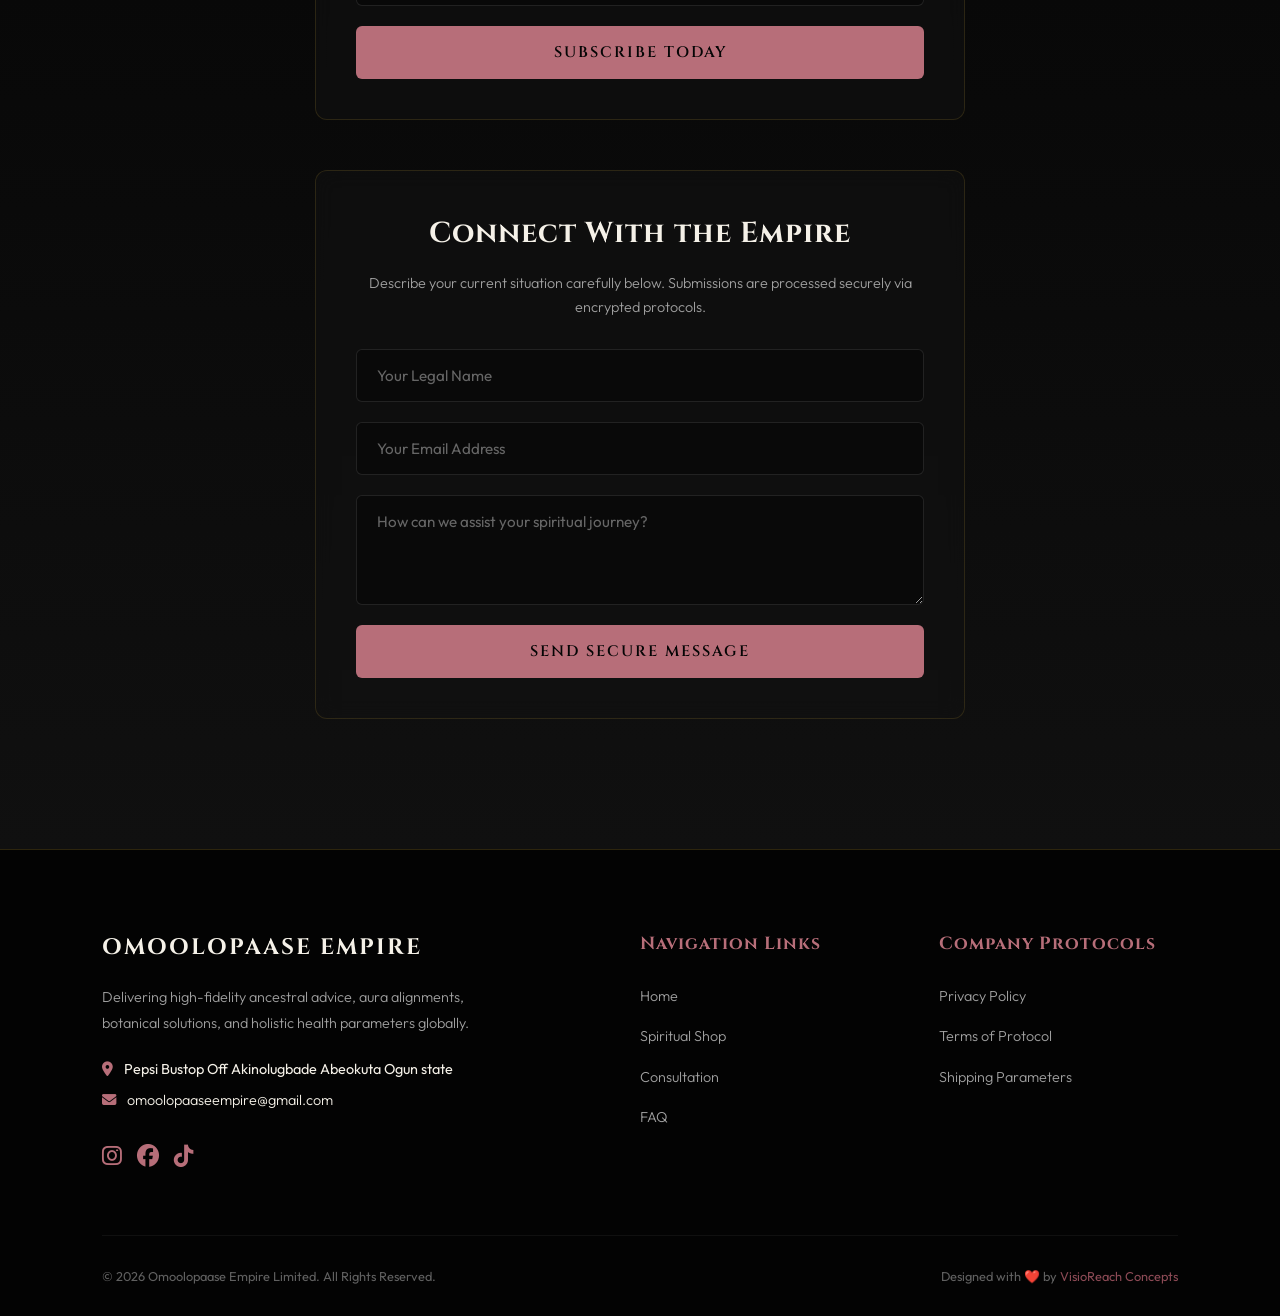
==== commit 2984b625: "index.html" ====
--- a/index.html
+++ b/index.html
@@ -157,18 +157,18 @@
             </div>
 
             <div class="product-card" data-category="cleansing">
-                <div class="product-gallery" onclick="openLightboxModal('images/abortion-cleansing.jpg')">
-                    <div class="view-overlay-hint"><i class="fa-solid fa-maximize"></i></div>
-                    <div class="image-frame">
-                        <div class="mystical-fallback"><i class="fa-solid fa-water"></i><span>Abortion Clean</span></div>
-                        <img src="images/abortion-cleansing.jpg" alt="Abortion Cleansing" onload="imageLoaded(this)" onerror="imageError(this)">
-                    </div>
-                </div>
-                <div class="product-content">
-                    <h3>Abortion Cleansing</h3>
-                    <p>Targeted aura cleansing to dissolve energetic trailing residues safely.</p>
-                    <div class="price-container"><span class="new-price">₦35,000</span></div>
-                    <button class="buy-btn" onclick="addItemToCart('Abortion Cleansing', 35000)">Add To Basket</button>
+                <div class="product-gallery" onclick="openLightboxModal('images/cleansing-soap-product.jpg')">
+                    <div class="view-overlay-hint"><i class="fa-solid fa-maximize"></i></div>
+                    <div class="image-frame">
+                        <div class="mystical-fallback"><i class="fa-solid fa-soap"></i><span>Cleansing Soap</span></div>
+                        <img src="images/cleansing-soap-product.jpg" alt="Cleansing Soap" onload="imageLoaded(this)" onerror="imageError(this)">
+                    </div>
+                </div>
+                <div class="product-content">
+                    <h3>Cleansing Soap</h3>
+                    <p>Targeted aura cleansing soap to dissolve energetic trailing residues safely.</p>
+                    <div class="price-container"><span class="new-price">₦20,000</span></div>
+                    <button class="buy-btn" onclick="addItemToCart('Cleansing Soap', 20000)">Add To Basket</button>
                 </div>
             </div>
 
@@ -284,6 +284,54 @@
                 </div>
             </div>
 
+            <div class="product-card" data-category="cleansing">
+                <div class="product-gallery" onclick="openLightboxModal('images/eyonu-onidodo.jpg')">
+                    <div class="view-overlay-hint"><i class="fa-solid fa-maximize"></i></div>
+                    <div class="image-frame">
+                        <div class="mystical-fallback"><i class="fa-solid fa-sparkles"></i><span>Eyonu Onidodo</span></div>
+                        <img src="images/eyonu-onidodo.jpg" alt="Eyonu Onidodo" onload="imageLoaded(this)" onerror="imageError(this)">
+                    </div>
+                </div>
+                <div class="product-content">
+                    <h3>Eyonu Onidodo</h3>
+                    <p>Specialized ancestral favor preparation designed to open blocked lines of attraction and grace.</p>
+                    <div class="price-container"><span class="new-price">₦15,000</span></div>
+                    <button class="buy-btn" onclick="addItemToCart('Eyonu Onidodo', 15000)">Add To Basket</button>
+                </div>
+            </div>
+
+            <div class="product-card" data-category="cleansing">
+                <div class="product-gallery" onclick="openLightboxModal('images/connection-soap.jpg')">
+                    <div class="view-overlay-hint"><i class="fa-solid fa-maximize"></i></div>
+                    <div class="image-frame">
+                        <div class="mystical-fallback"><i class="fa-solid fa-soap"></i><span>Connection Soap</span></div>
+                        <img src="images/connection-soap.jpg" alt="Connection Soap" onload="imageLoaded(this)" onerror="imageError(this)">
+                    </div>
+                </div>
+                <div class="product-content">
+                    <h3>Connection Soap</h3>
+                    <p>Potent connector solution crafted to bridge networks and secure favorable partnerships.</p>
+                    <div class="price-container"><span class="new-price">₦25,000</span></div>
+                    <button class="buy-btn" onclick="addItemToCart('Connection Soap', 25000)">Add To Basket</button>
+                </div>
+            </div>
+
+            <div class="product-card" data-category="cleansing">
+                <div class="product-gallery" onclick="openLightboxModal('images/deliverance-soap.jpg')">
+                    <div class="view-overlay-hint"><i class="fa-solid fa-maximize"></i></div>
+                    <div class="image-frame">
+                        <div class="mystical-fallback"><i class="fa-solid fa-soap"></i><span>Deliverance Soap</span></div>
+                        <img src="images/deliverance-soap.jpg" alt="Deliverance Soap" onload="imageLoaded(this)" onerror="imageError(this)">
+                    </div>
+                </div>
+                <div class="product-content">
+                    <h3>Deliverance Soap</h3>
+                    <p>Deep spiritual extraction soap configured to safely purge foundational limits and setbacks.</p>
+                    <div class="price-container"><span class="new-price">₦20,000</span></div>
+                    <button class="buy-btn" onclick="addItemToCart('Deliverance Soap', 20000)">Add To Basket</button>
+                </div>
+            </div>
+
             <div class="product-card" data-category="way-opener">
                 <div class="product-gallery" onclick="openLightboxModal('images/glory-retrieval.jpg')">
                     <div class="view-overlay-hint"><i class="fa-solid fa-maximize"></i></div>
@@ -460,6 +508,38 @@
                 </div>
             </div>
 
+            <div class="product-card" data-category="money">
+                <div class="product-gallery" onclick="openLightboxModal('images/do-as-i-say-money-set.jpg')">
+                    <div class="view-overlay-hint"><i class="fa-solid fa-maximize"></i></div>
+                    <div class="image-frame">
+                        <div class="mystical-fallback"><i class="fa-solid fa-vault"></i><span>Command Money Set</span></div>
+                        <img src="images/do-as-i-say-money-set.jpg" alt="Do as I say / give me money set" onload="imageLoaded(this)" onerror="imageError(this)">
+                    </div>
+                </div>
+                <div class="product-content">
+                    <h3>Do as I say / give me money set</h3>
+                    <p>Ultra-premium authority bundle crafted to prompt high-profile windfalls and supporting loops.</p>
+                    <div class="price-container"><span class="new-price">₦30,000</span></div>
+                    <button class="buy-btn" onclick="addItemToCart('Do as I say / give me money set', 30000)">Add To Basket</button>
+                </div>
+            </div>
+
+            <div class="product-card" data-category="money">
+                <div class="product-gallery" onclick="openLightboxModal('images/itaja.jpg')">
+                    <div class="view-overlay-hint"><i class="fa-solid fa-maximize"></i></div>
+                    <div class="image-frame">
+                        <div class="mystical-fallback"><i class="fa-solid fa-store"></i><span>Itaja Market Favor</span></div>
+                        <img src="images/itaja.jpg" alt="ITAJA" onload="imageLoaded(this)" onerror="imageError(this)">
+                    </div>
+                </div>
+                <div class="product-content">
+                    <h3>ITAJA</h3>
+                    <p>Traditional marketplace favor booster tailored to amplify physical customer traffic metrics.</p>
+                    <div class="price-container"><span class="new-price">₦20,000</span></div>
+                    <button class="buy-btn" onclick="addItemToCart('ITAJA', 20000)">Add To Basket</button>
+                </div>
+            </div>
+
             <div class="product-card" data-category="love">
                 <div class="product-gallery" onclick="openLightboxModal('images/stay-with-me-mirror.jpg')">
                     <div class="view-overlay-hint"><i class="fa-solid fa-maximize"></i></div>
@@ -729,6 +809,22 @@
                     <p>Highly concentrated natural aromatic pheromone configuration designed to attract favor options.</p>
                     <div class="price-container"><span class="new-price">₦20,000</span></div>
                     <button class="buy-btn" onclick="addItemToCart('Attraction Perfume', 20000)">Add To Basket</button>
+                </div>
+            </div>
+
+            <div class="product-card" data-category="perfume">
+                <div class="product-gallery" onclick="openLightboxModal('images/curse-breaker-perfume.jpg')">
+                    <div class="view-overlay-hint"><i class="fa-solid fa-maximize"></i></div>
+                    <div class="image-frame">
+                        <div class="mystical-fallback"><i class="fa-solid fa-bottle-droplet"></i><span>Curse Breaker Aromatic</span></div>
+                        <img src="images/curse-breaker-perfume.jpg" alt="Curse breaker perfume" onload="imageLoaded(this)" onerror="imageError(this)">
+                    </div>
+                </div>
+                <div class="product-content">
+                    <h3>Curse breaker perfume</h3>
+                    <p>Concentrated botanical formula designed to split static hex limits and long-term barriers.</p>
+                    <div class="price-container"><span class="new-price">₦20,000</span></div>
+                    <button class="buy-btn" onclick="addItemToCart('Curse breaker perfume', 20000)">Add To Basket</button>
                 </div>
             </div>
 
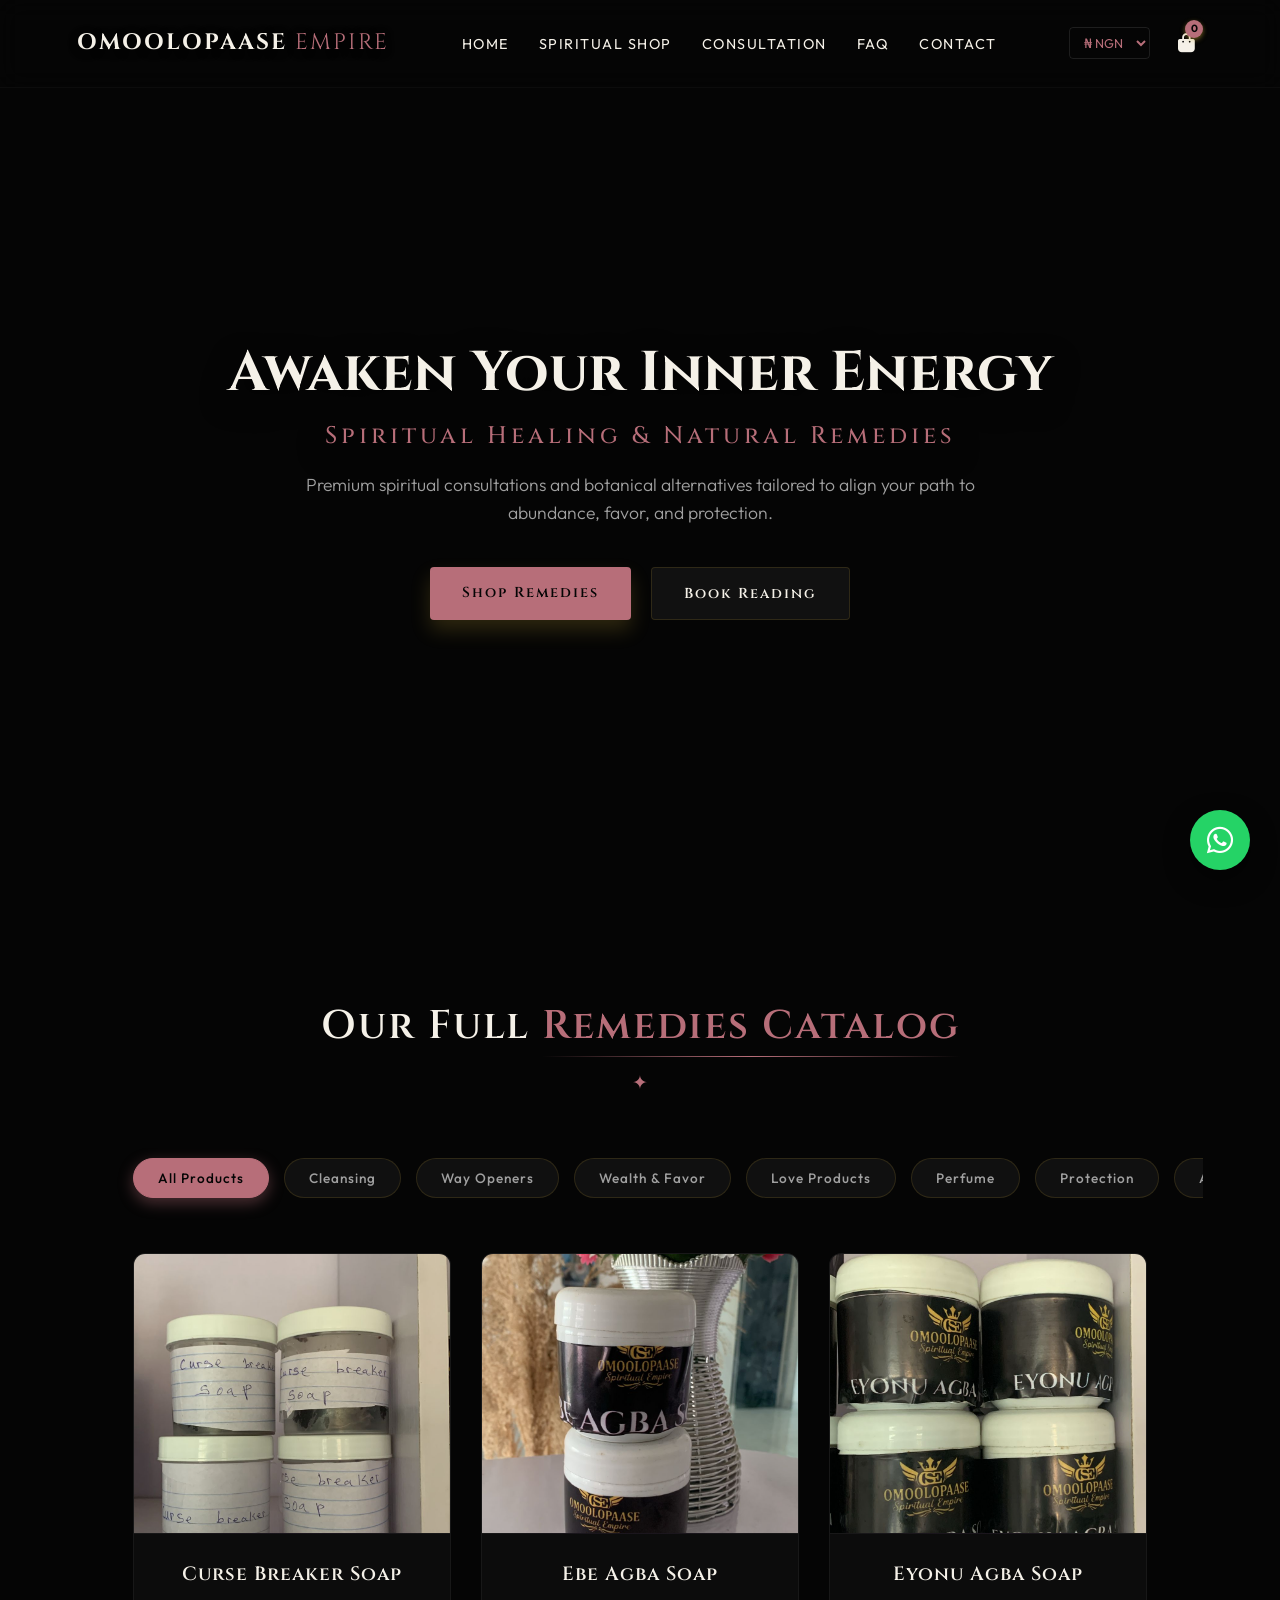
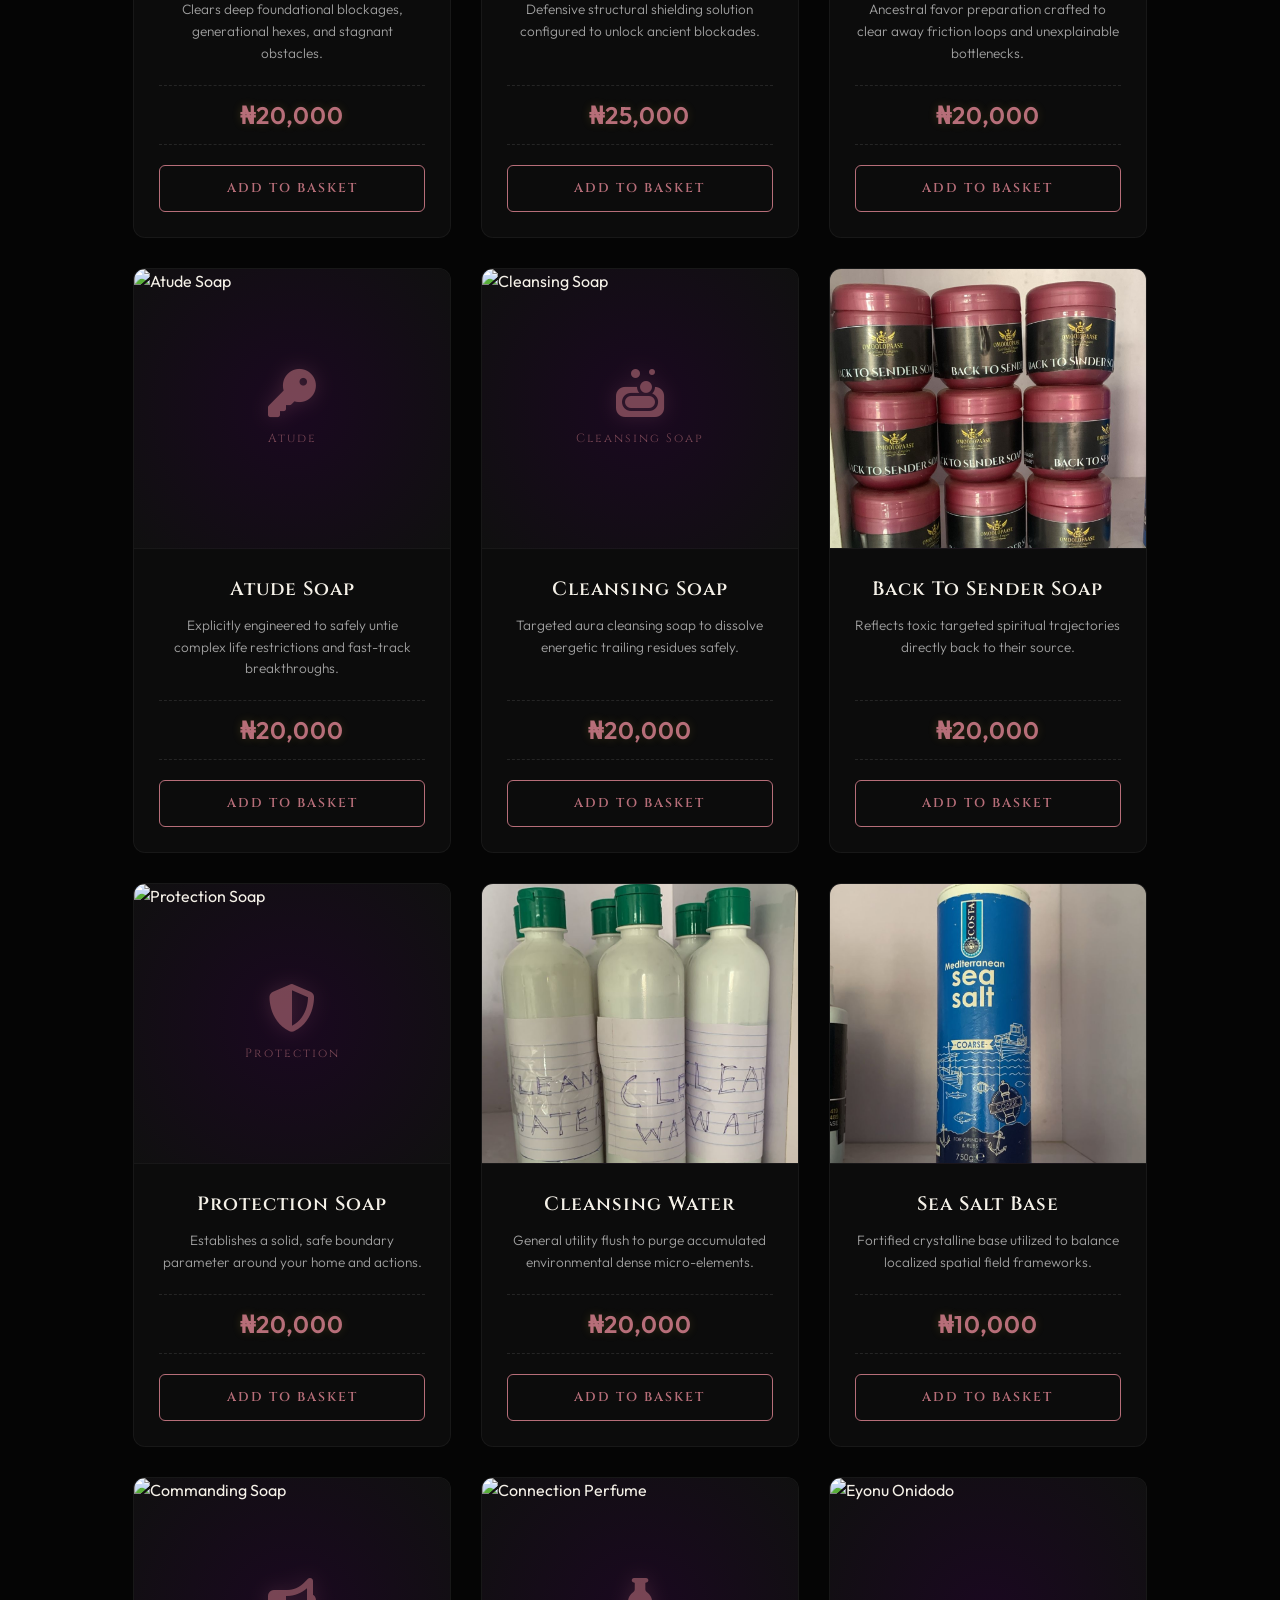
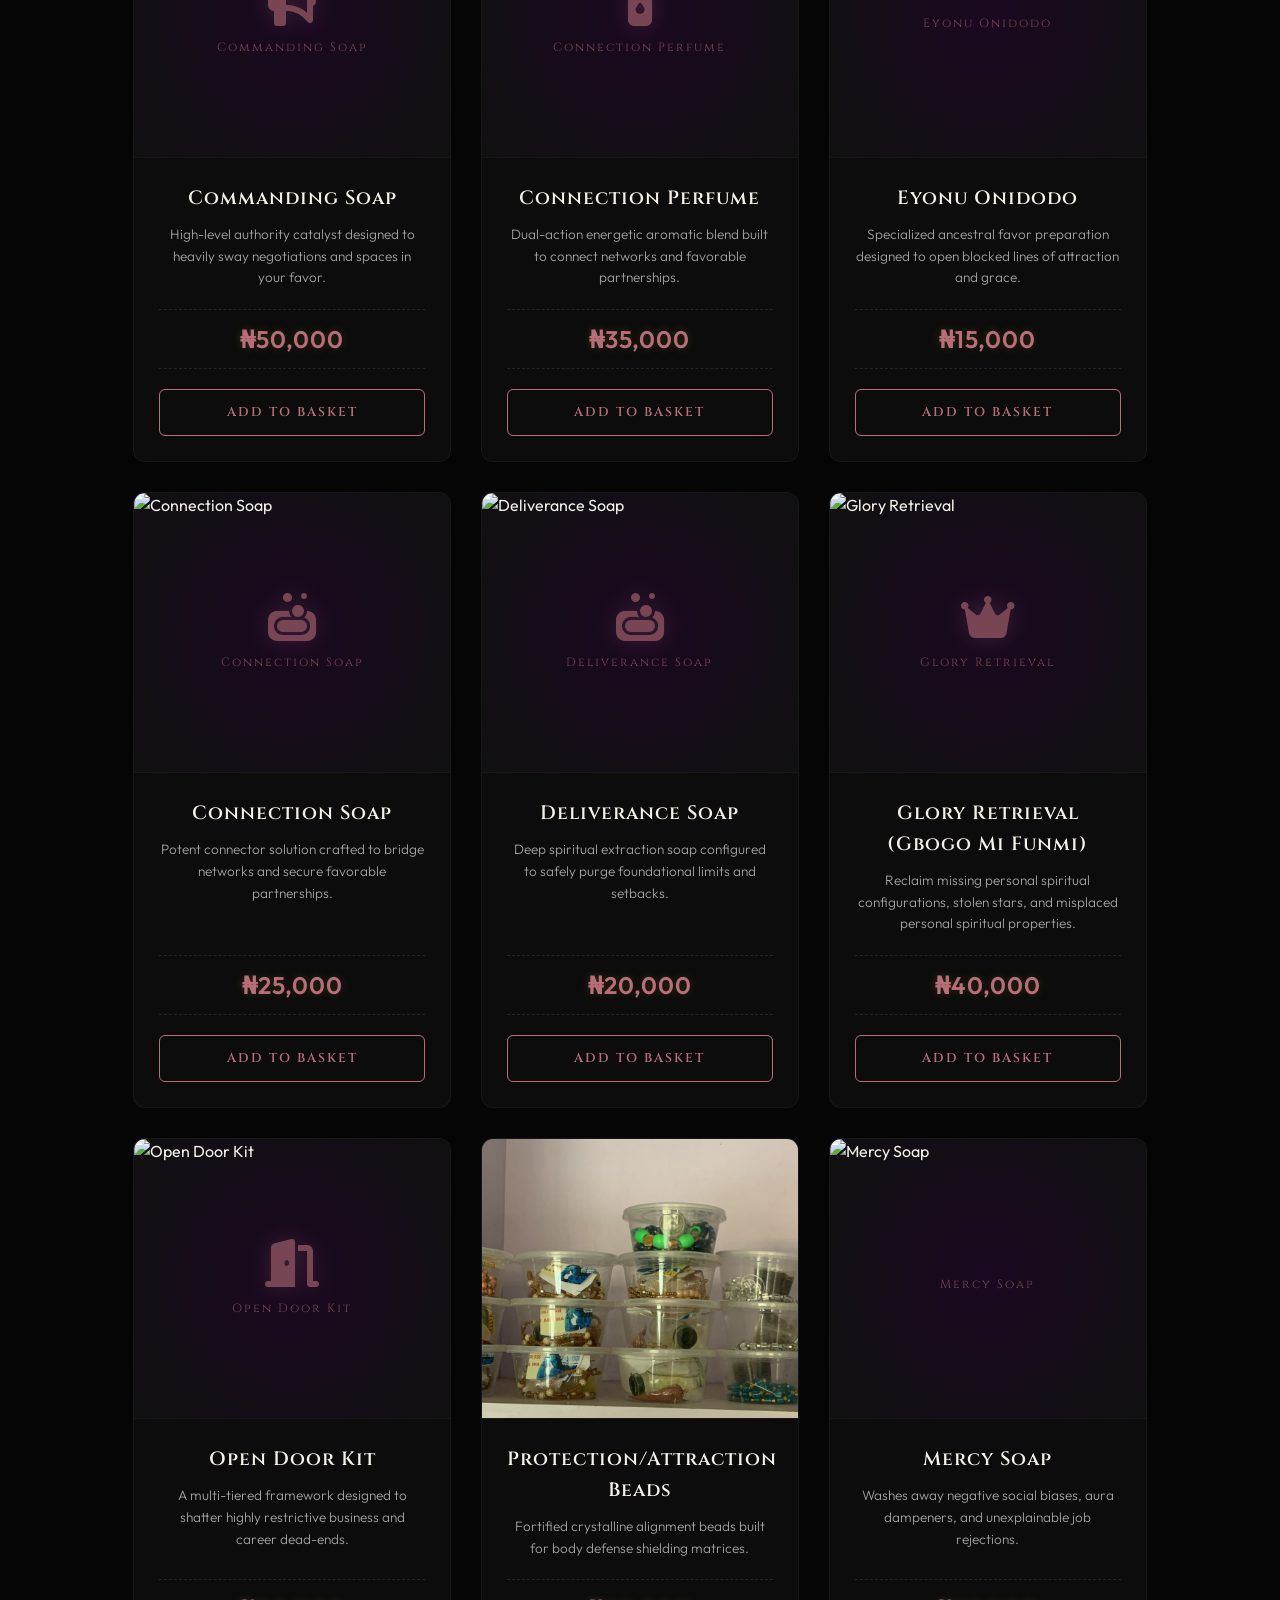
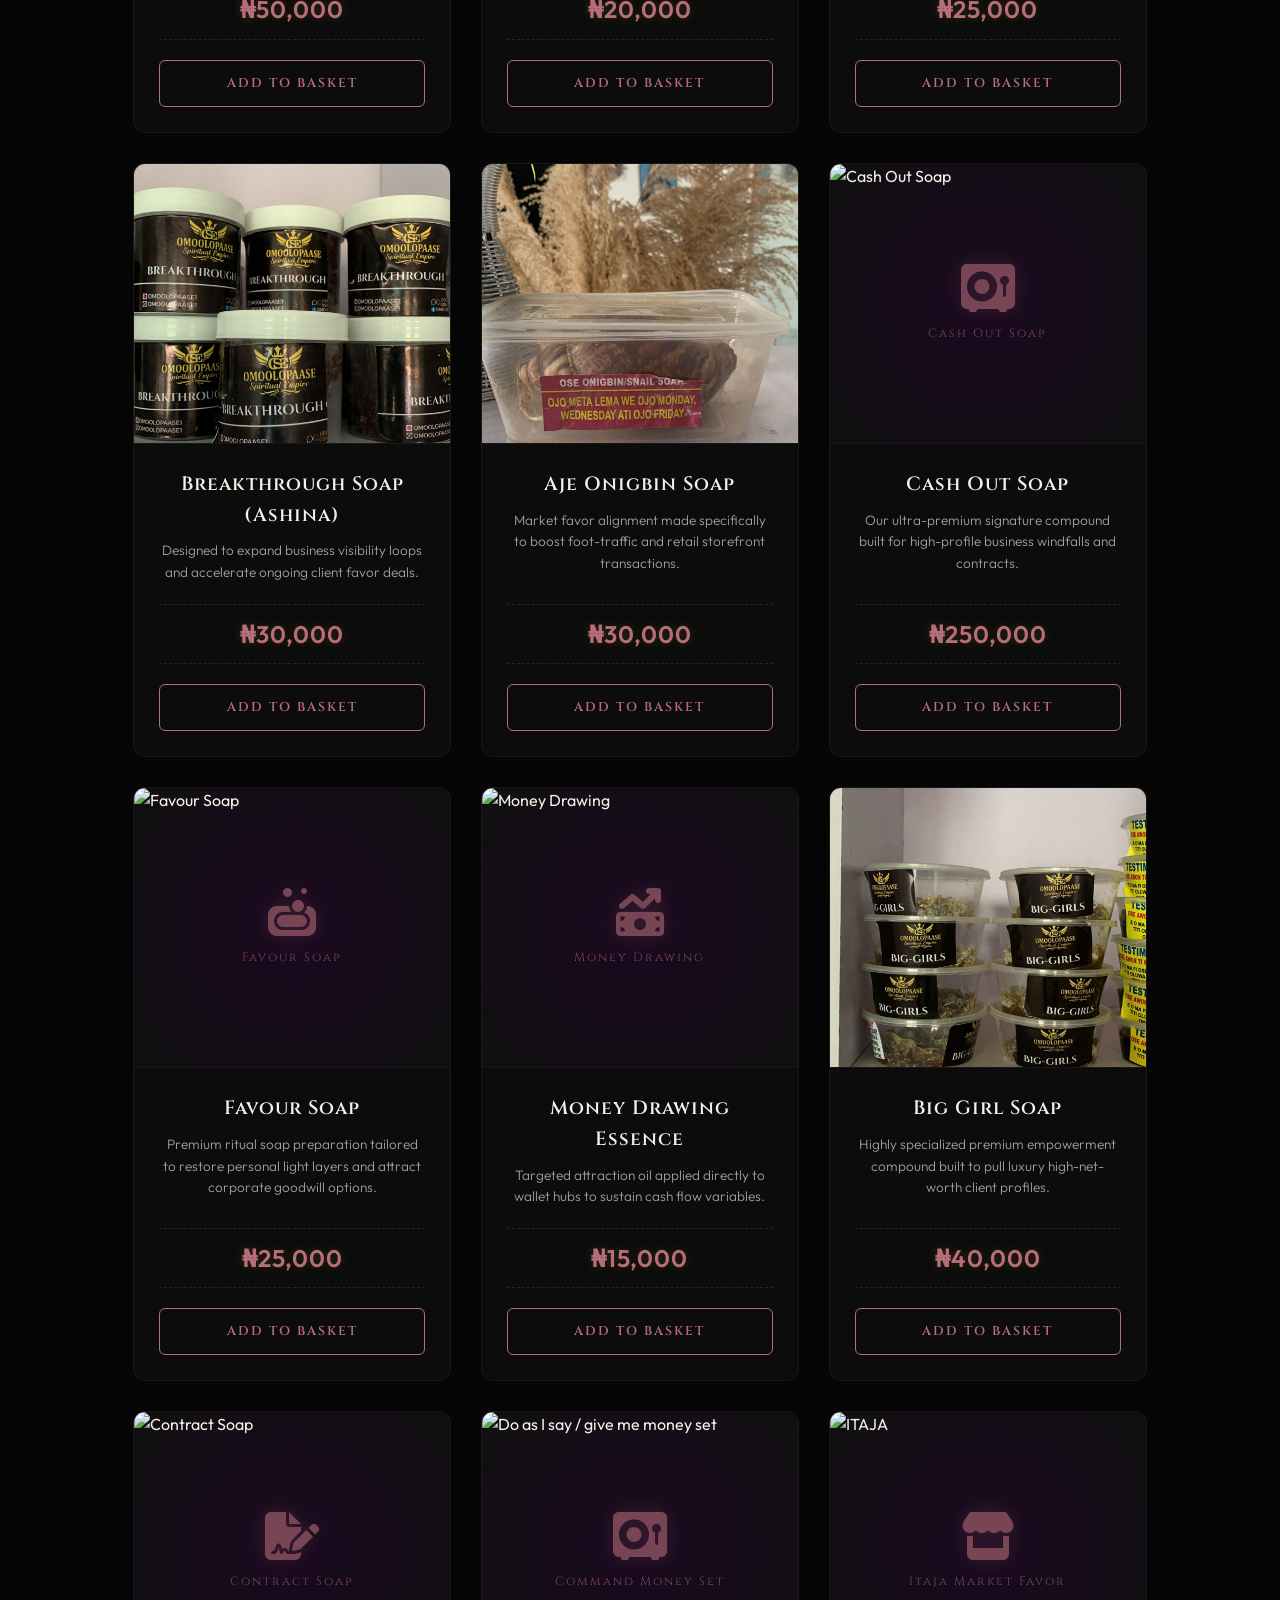
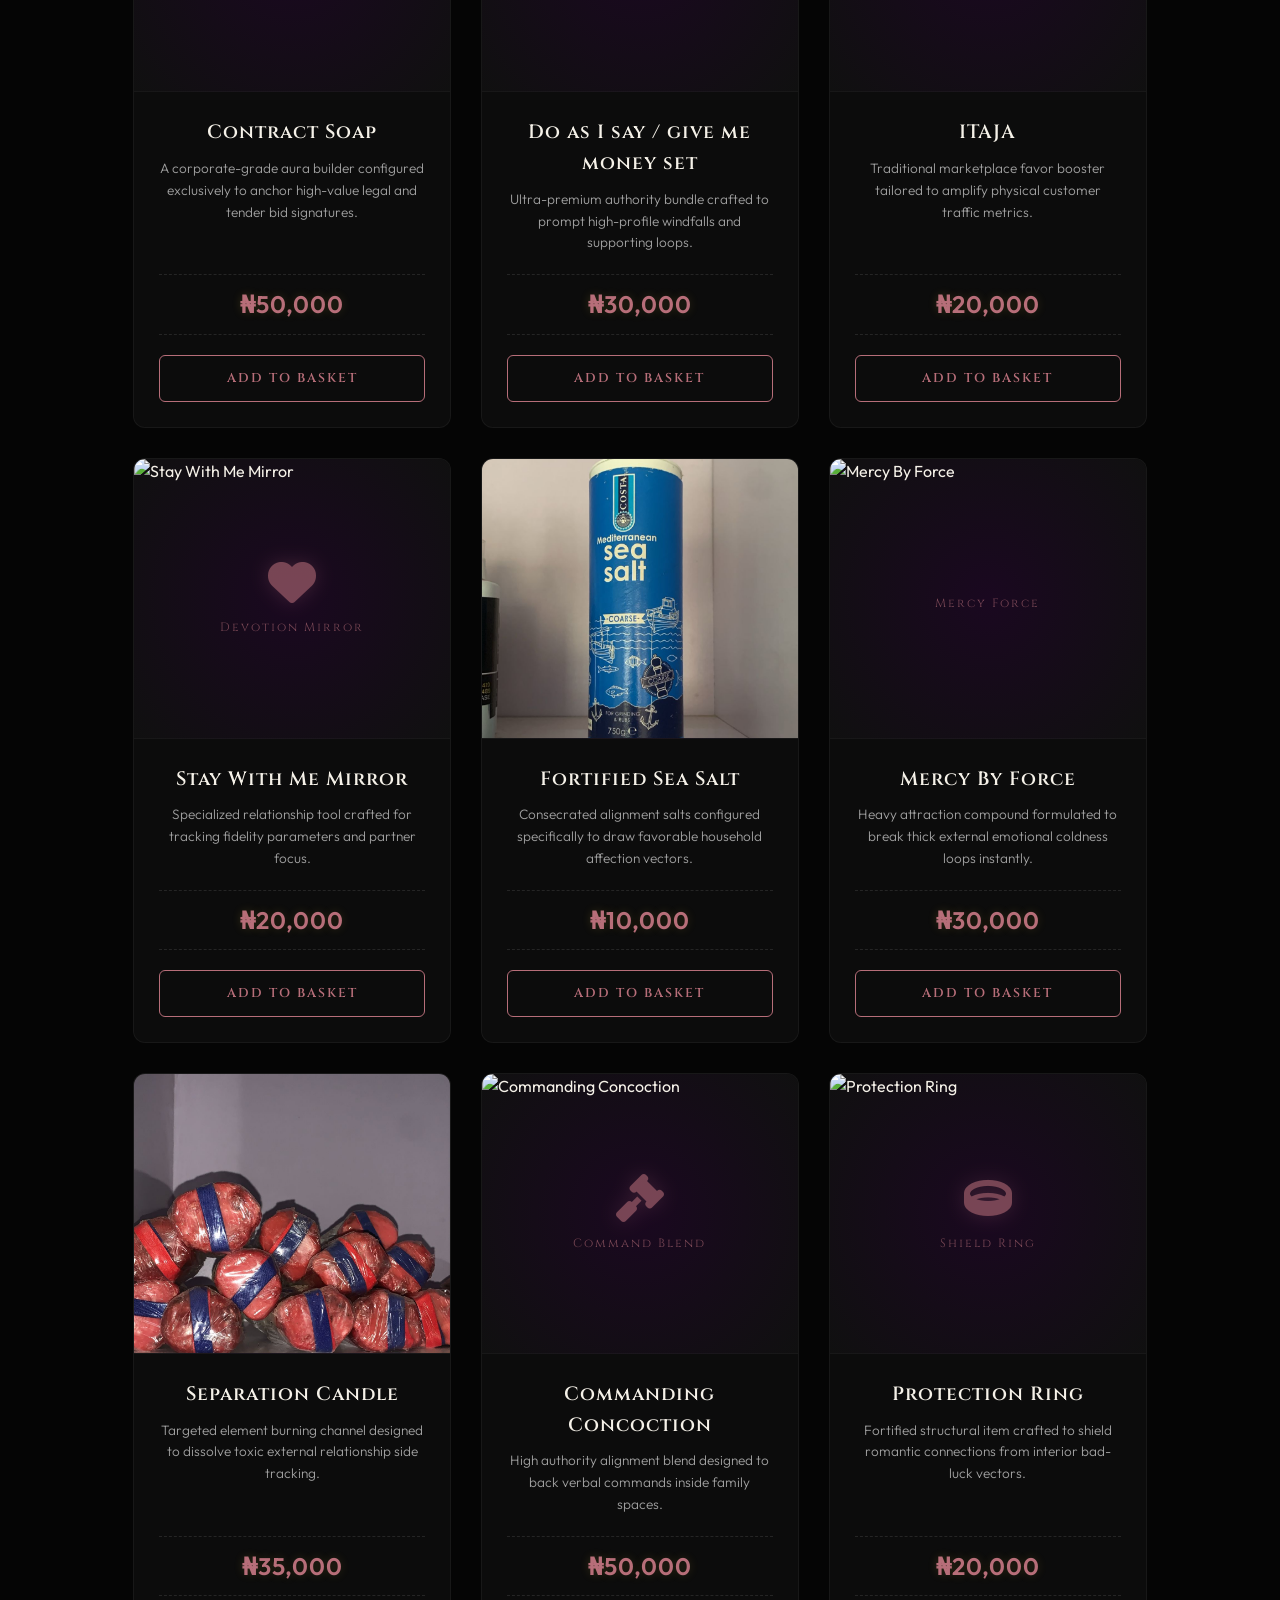
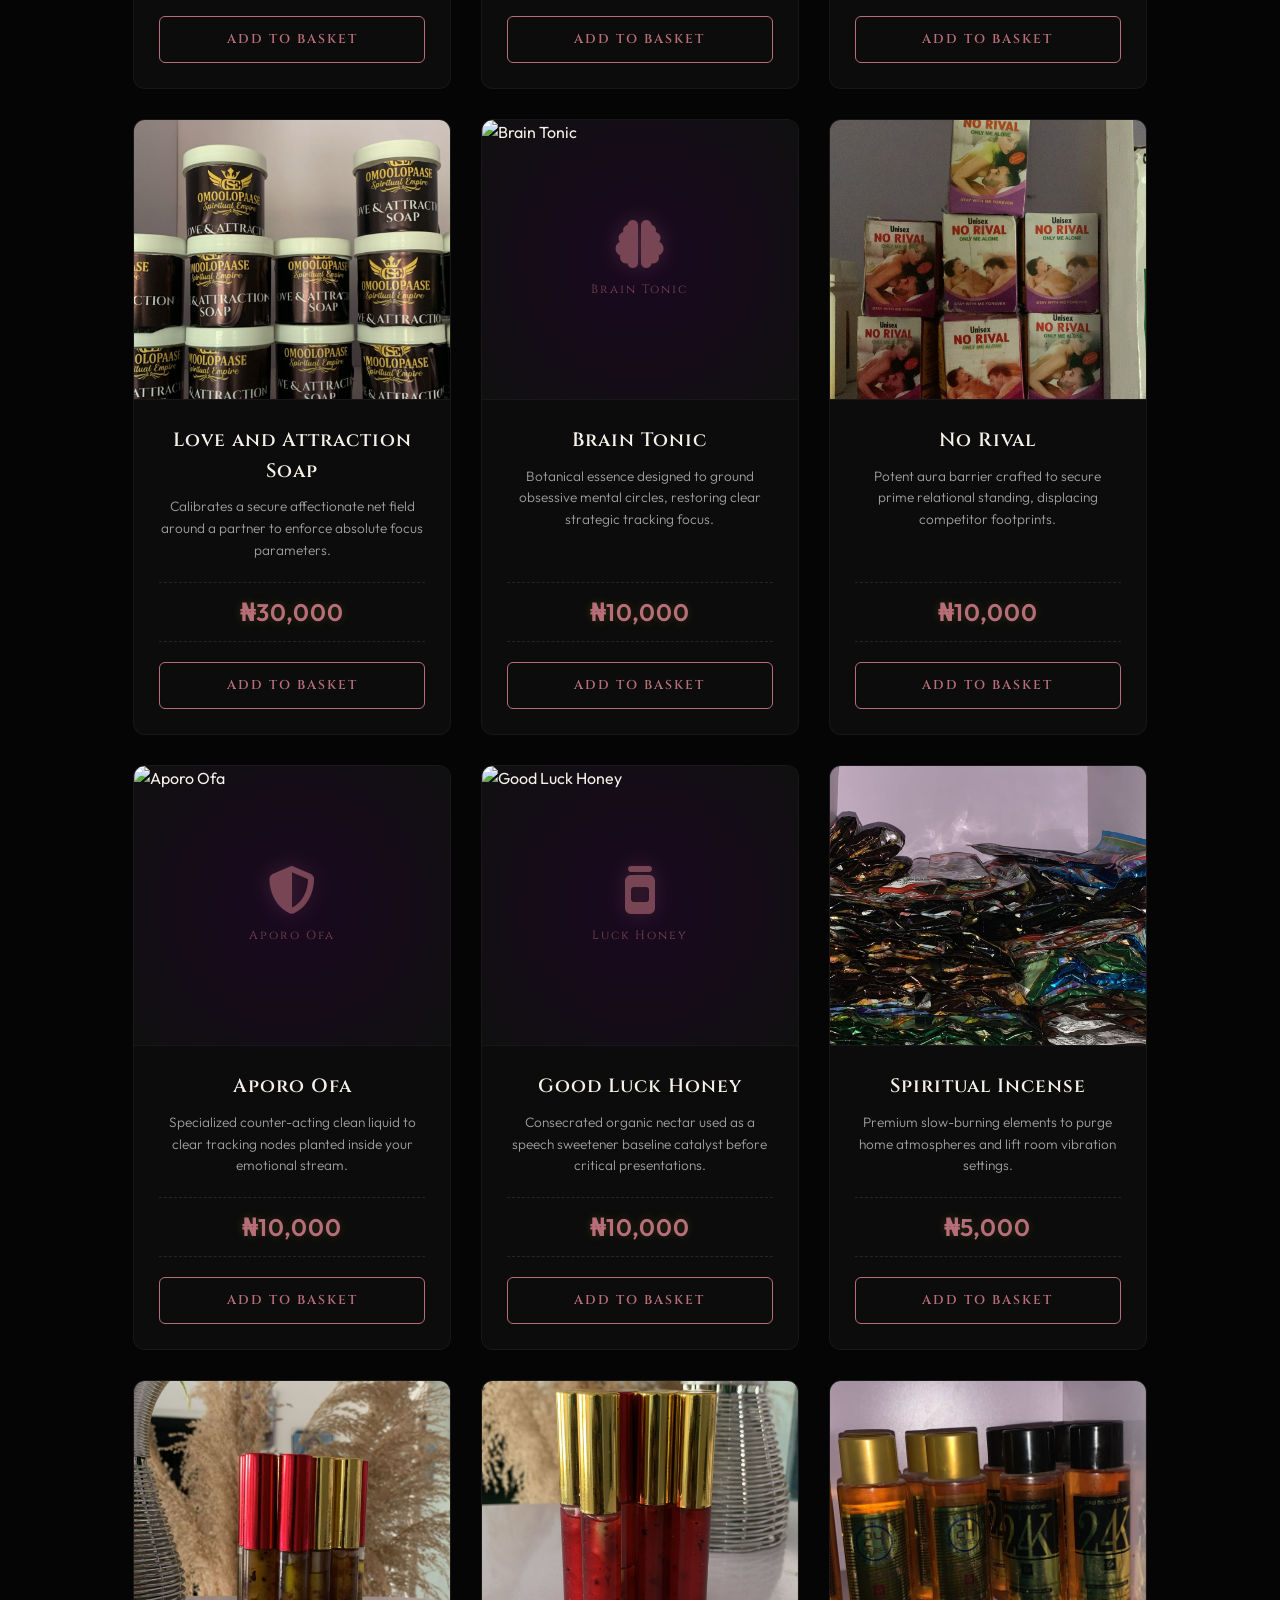
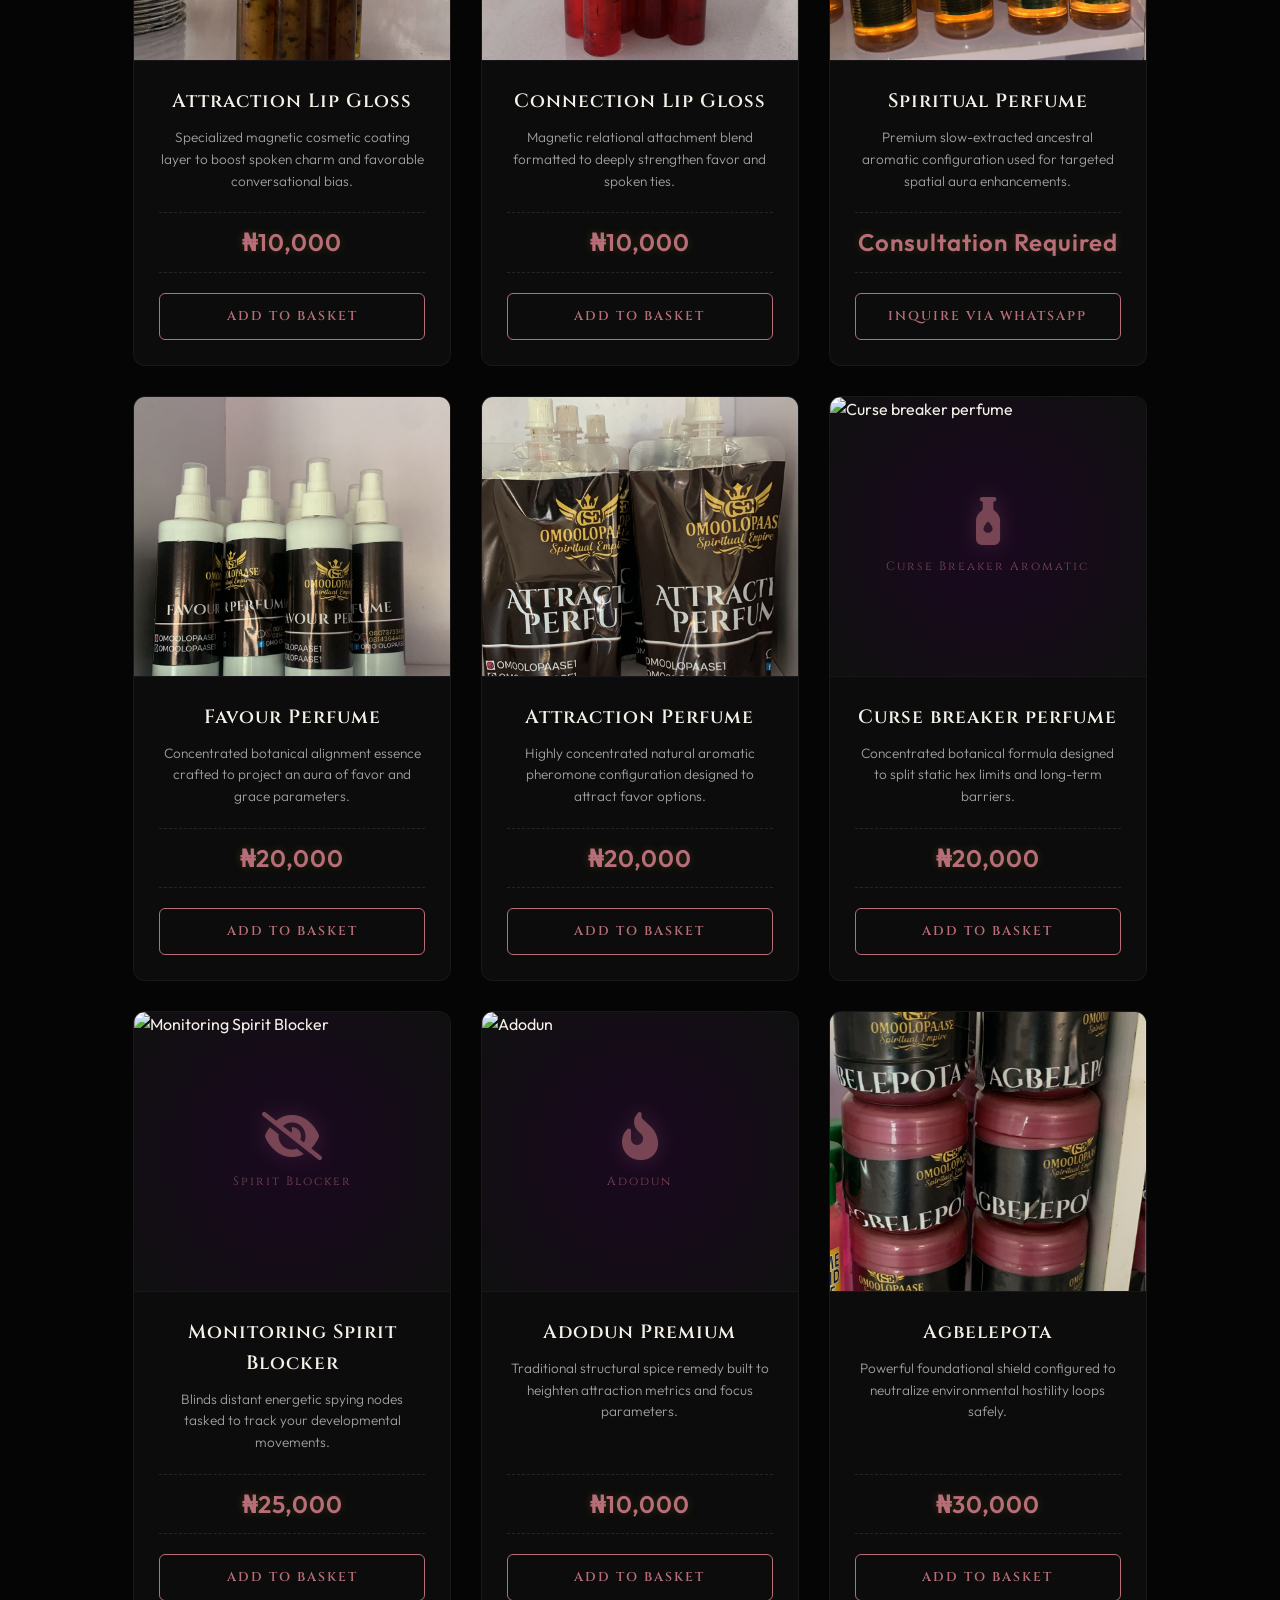
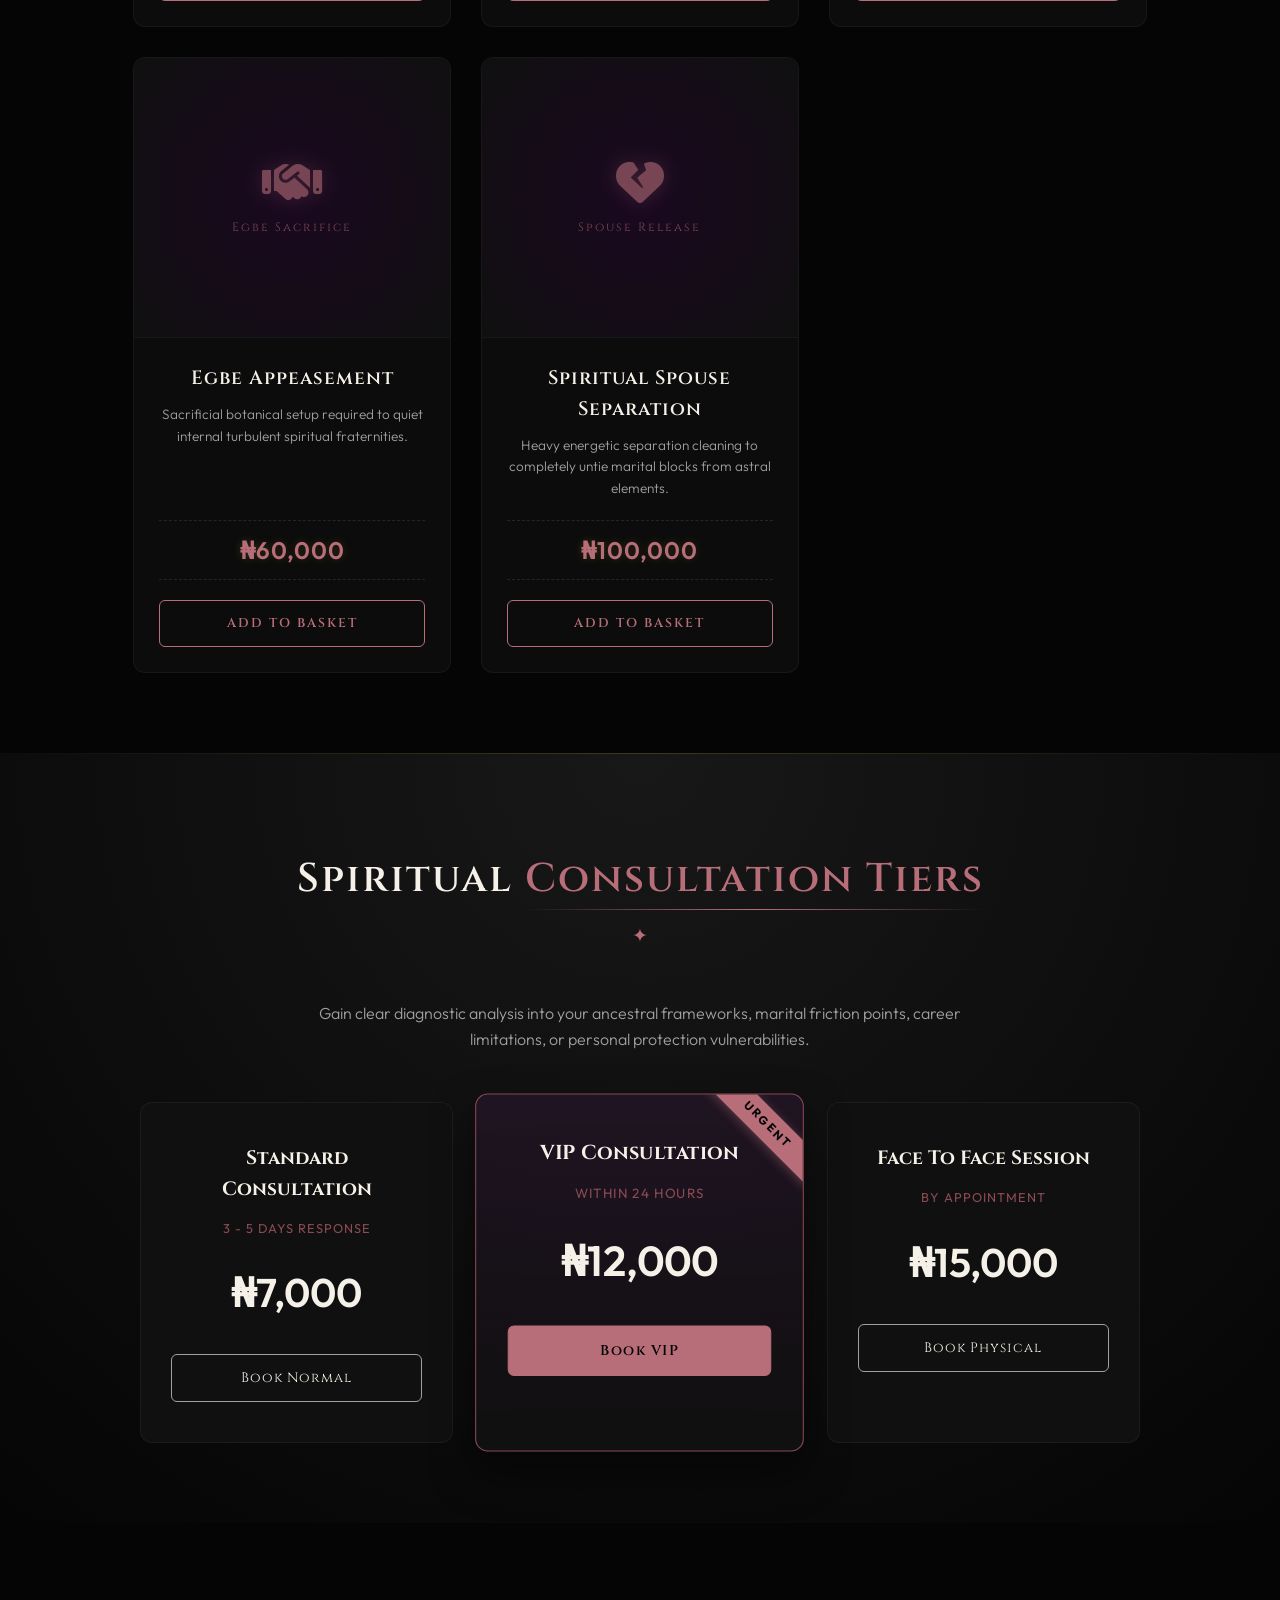
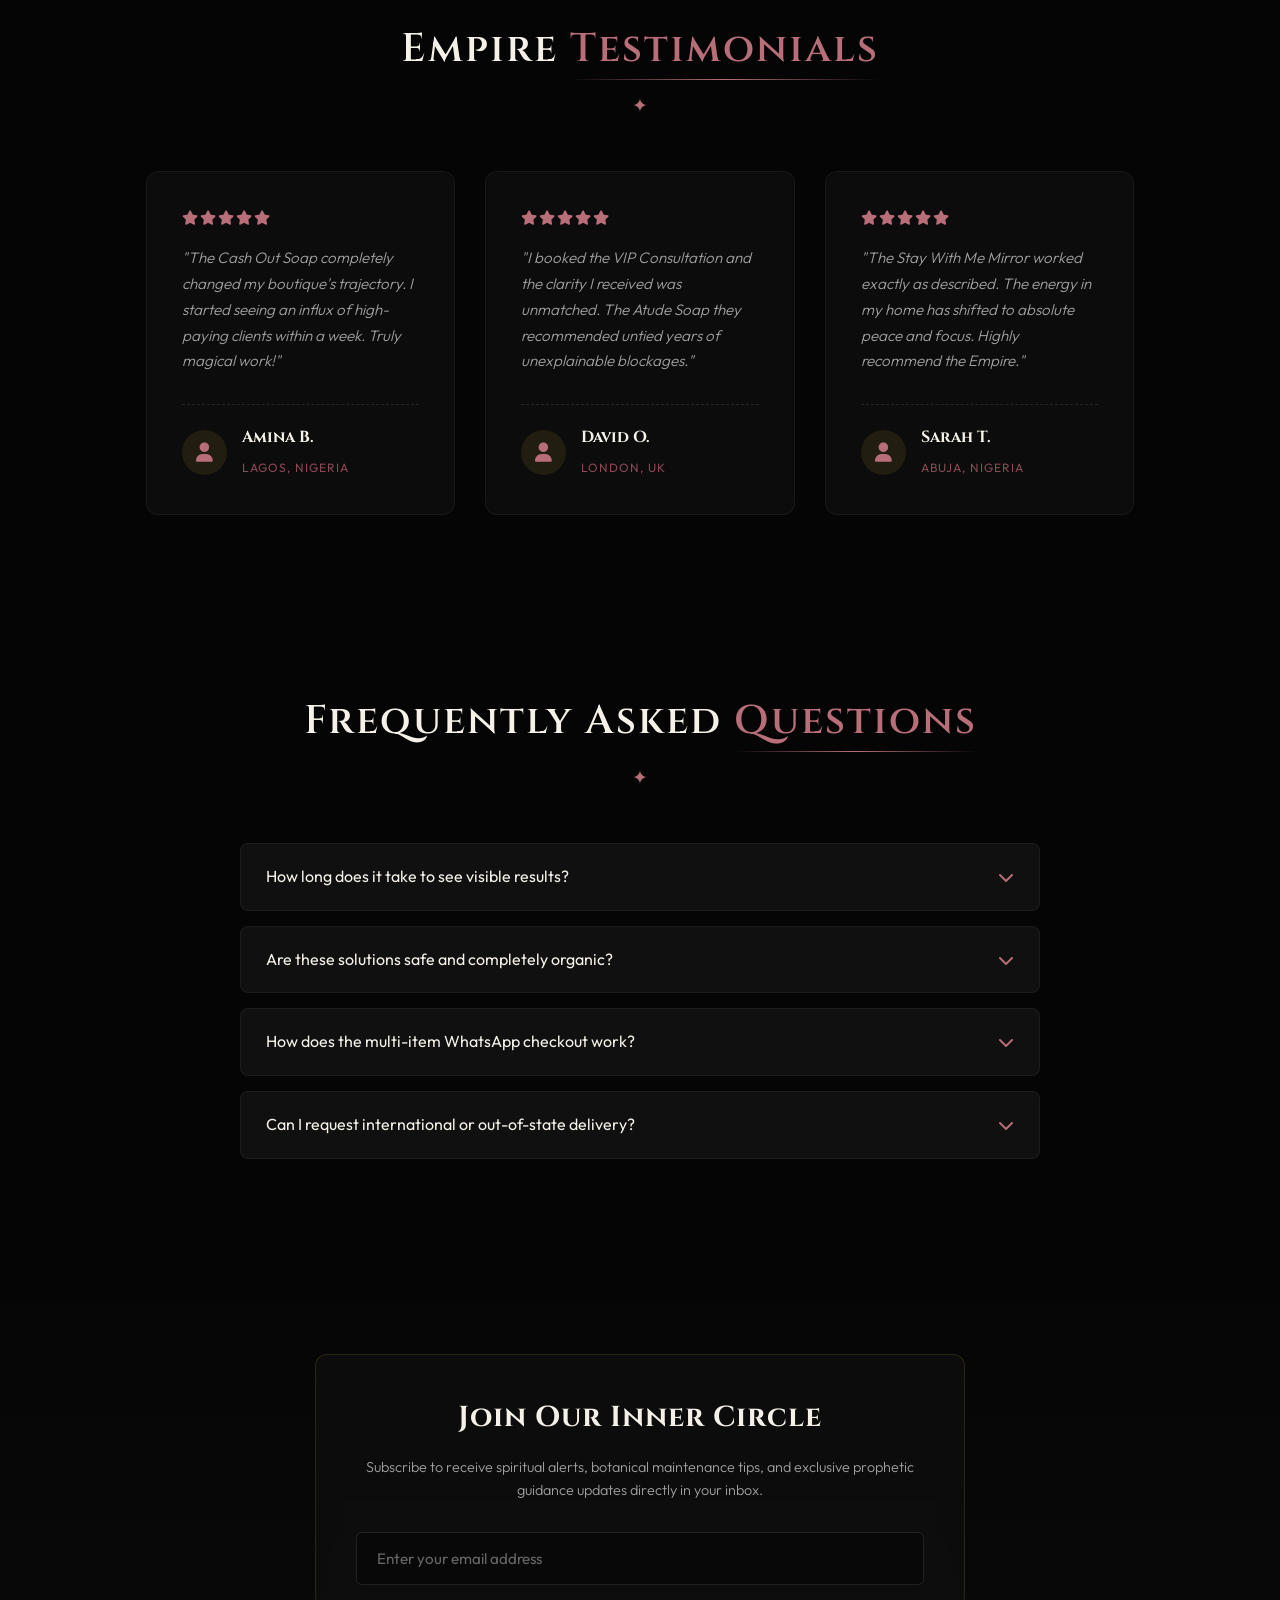
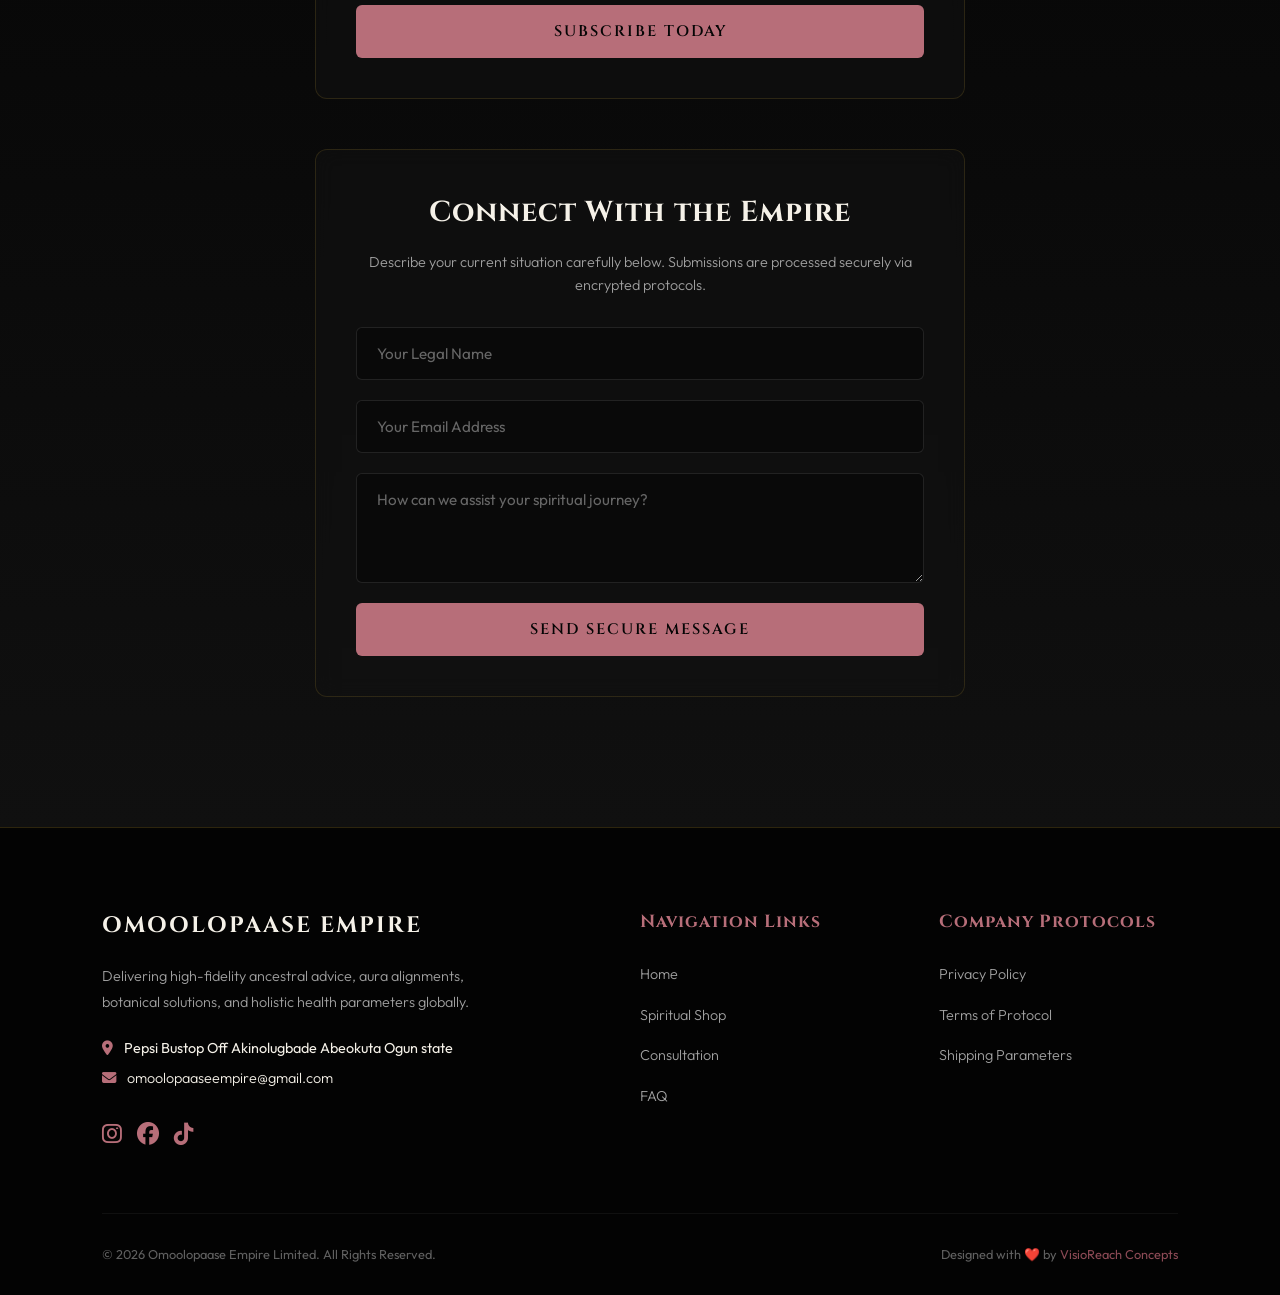
==== commit 5a494997: "index.html" ====
--- a/index.html
+++ b/index.html
@@ -205,22 +205,6 @@
             </div>
 
             <div class="product-card" data-category="cleansing">
-                <div class="product-gallery" onclick="openLightboxModal('images/memory-soap.jpg')">
-                    <div class="view-overlay-hint"><i class="fa-solid fa-maximize"></i></div>
-                    <div class="image-frame">
-                        <div class="mystical-fallback"><i class="fa-solid fa-brain"></i><span>Memory Soap</span></div>
-                        <img src="images/memory-soap.jpg" alt="Memory Soap" onload="imageLoaded(this)" onerror="imageError(this)">
-                    </div>
-                </div>
-                <div class="product-content">
-                    <h3>Memory Soap</h3>
-                    <p>Calibrates mental clarity, baseline tracking focus, and cognitive retentive capacity.</p>
-                    <div class="price-container"><span class="new-price">₦20,000</span></div>
-                    <button class="buy-btn" onclick="addItemToCart('Memory Soap', 20000)">Add To Basket</button>
-                </div>
-            </div>
-
-            <div class="product-card" data-category="cleansing">
                 <div class="product-gallery" onclick="openLightboxModal('images/cleansing-soap.jpg')">
                     <div class="view-overlay-hint"><i class="fa-solid fa-maximize"></i></div>
                     <div class="image-frame">
@@ -253,22 +237,6 @@
             </div>
 
             <div class="product-card" data-category="cleansing">
-                <div class="product-gallery" onclick="openLightboxModal('images/connection-perfume-soap.jpg')">
-                    <div class="view-overlay-hint"><i class="fa-solid fa-maximize"></i></div>
-                    <div class="image-frame">
-                        <div class="mystical-fallback"><i class="fa-solid fa-link"></i><span>Connection Pair</span></div>
-                        <img src="images/connection-perfume-soap.jpg" alt="Connection Perfume/Soap" onload="imageLoaded(this)" onerror="imageError(this)">
-                    </div>
-                </div>
-                <div class="product-content">
-                    <h3>Connection Perfume/Soap</h3>
-                    <p>Dual-action energetic bundle built to connect networks and favorable partnerships.</p>
-                    <div class="price-container"><span class="new-price">₦35,000</span></div>
-                    <button class="buy-btn" onclick="addItemToCart('Connection Perfume/Soap', 35000)">Add To Basket</button>
-                </div>
-            </div>
-
-            <div class="product-card" data-category="cleansing">
                 <div class="product-gallery" onclick="openLightboxModal('images/commanding-soap.jpg')">
                     <div class="view-overlay-hint"><i class="fa-solid fa-maximize"></i></div>
                     <div class="image-frame">
@@ -281,6 +249,22 @@
                     <p>High-level authority catalyst designed to heavily sway negotiations and spaces in your favor.</p>
                     <div class="price-container"><span class="new-price">₦50,000</span></div>
                     <button class="buy-btn" onclick="addItemToCart('Commanding Soap', 50000)">Add To Basket</button>
+                </div>
+            </div>
+
+            <div class="product-card" data-category="cleansing">
+                <div class="product-gallery" onclick="openLightboxModal('images/connection-perfume.jpg')">
+                    <div class="view-overlay-hint"><i class="fa-solid fa-maximize"></i></div>
+                    <div class="image-frame">
+                        <div class="mystical-fallback"><i class="fa-solid fa-bottle-droplet"></i><span>Connection Perfume</span></div>
+                        <img src="images/connection-perfume.jpg" alt="Connection Perfume" onload="imageLoaded(this)" onerror="imageError(this)">
+                    </div>
+                </div>
+                <div class="product-content">
+                    <h3>Connection Perfume</h3>
+                    <p>Dual-action energetic aromatic blend built to connect networks and favorable partnerships.</p>
+                    <div class="price-container"><span class="new-price">₦35,000</span></div>
+                    <button class="buy-btn" onclick="addItemToCart('Connection Perfume', 35000)">Add To Basket</button>
                 </div>
             </div>
 
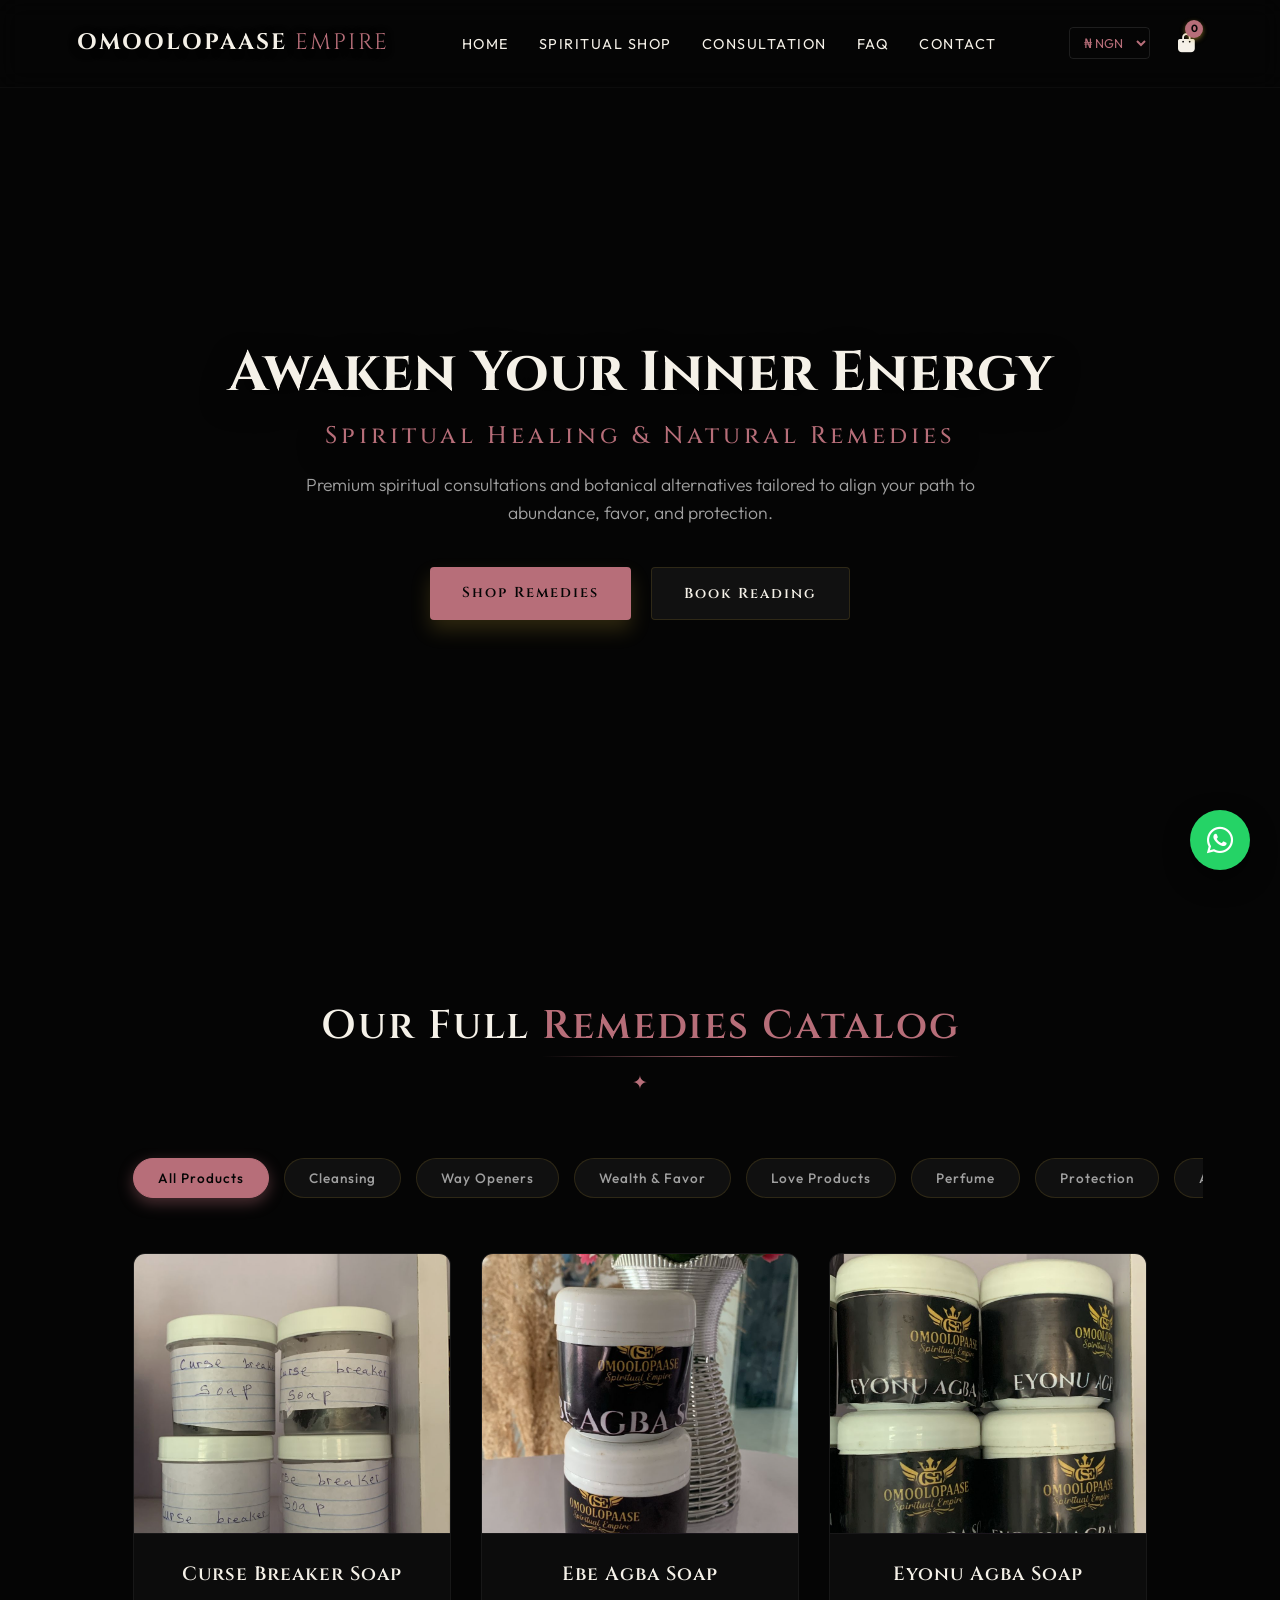
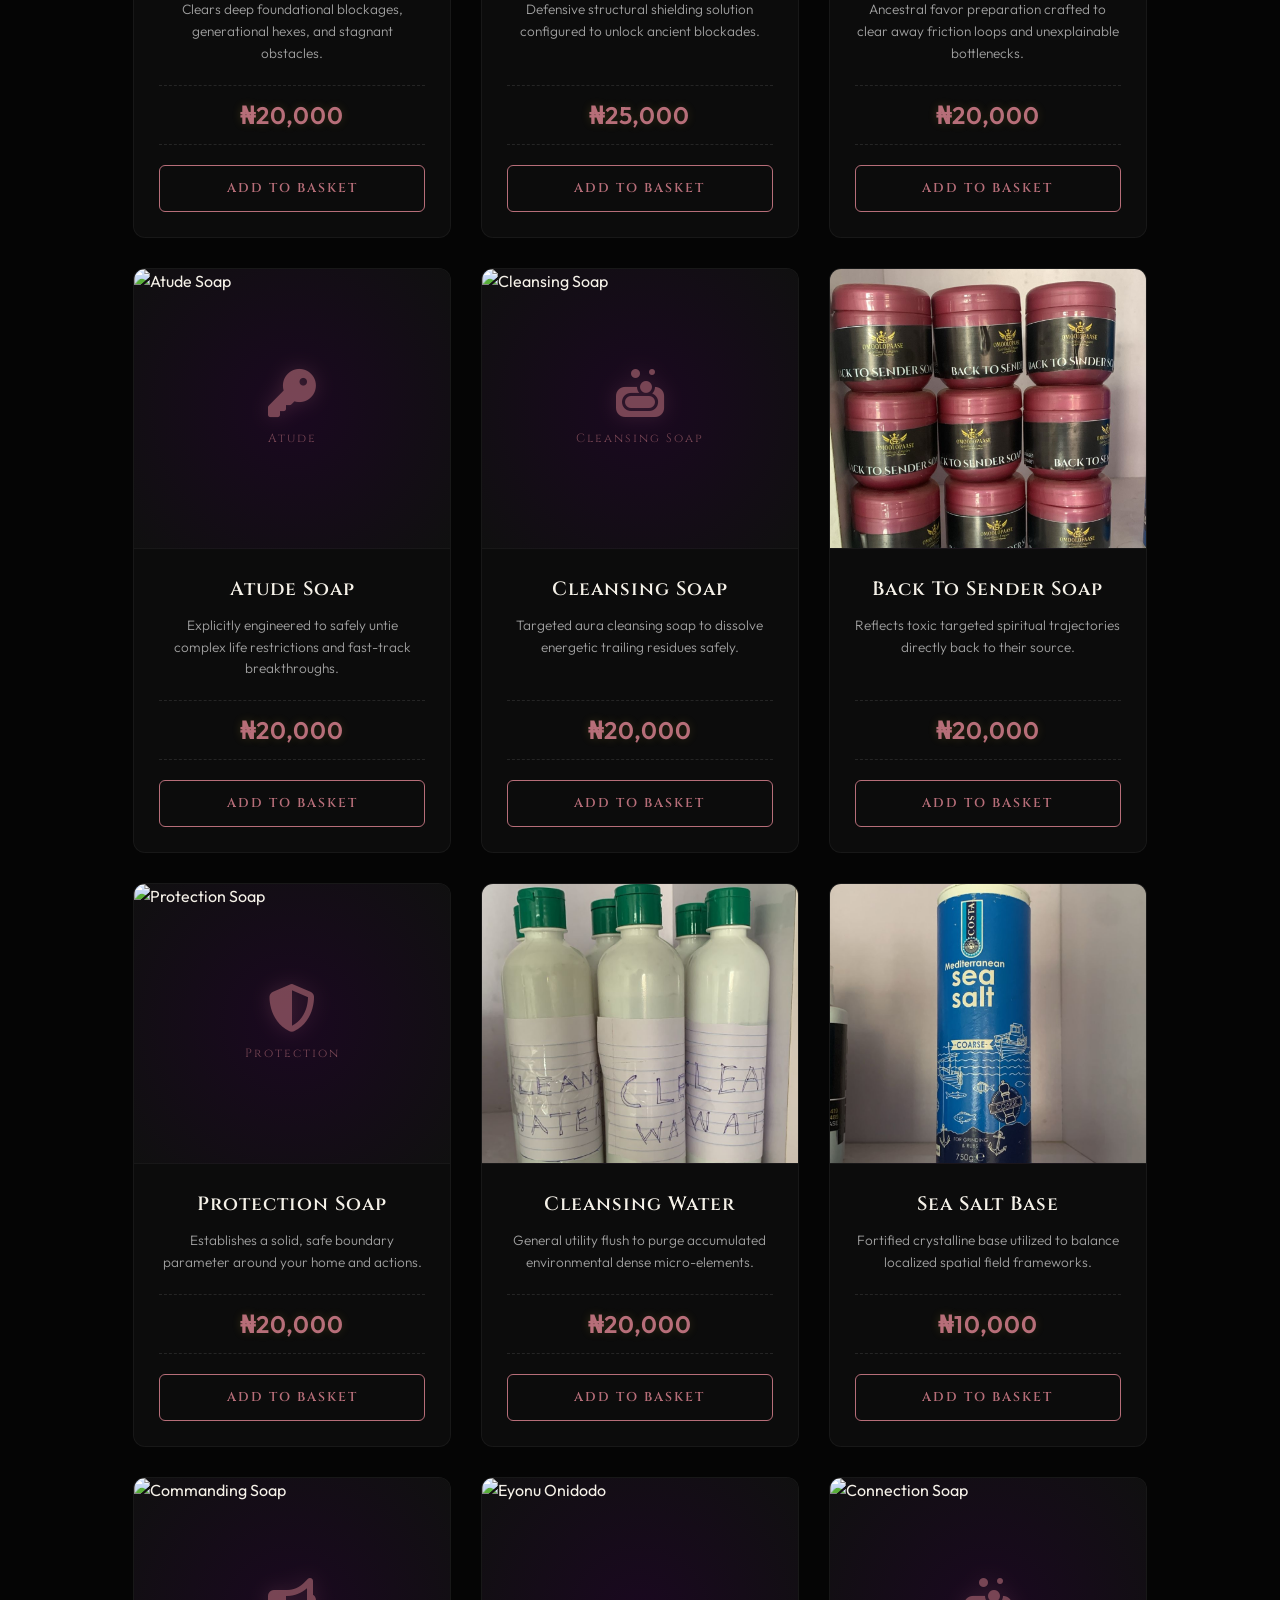
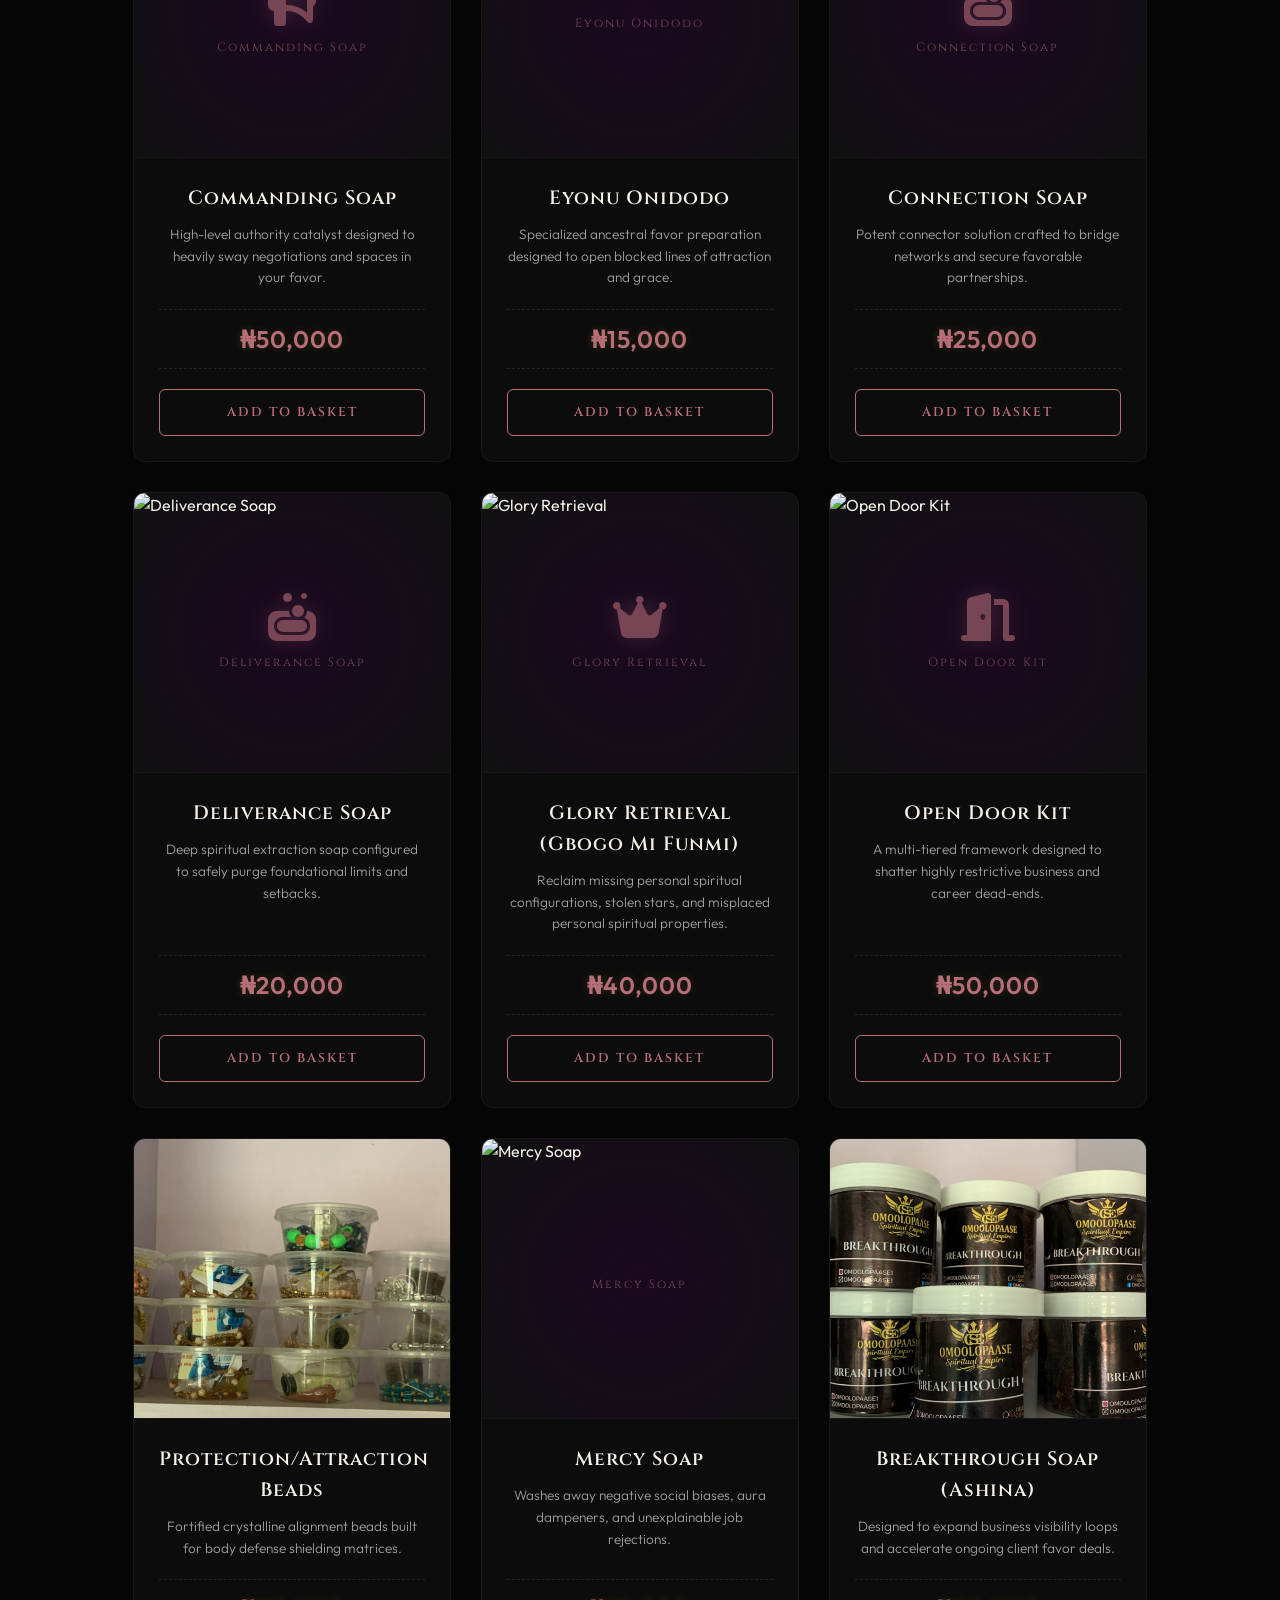
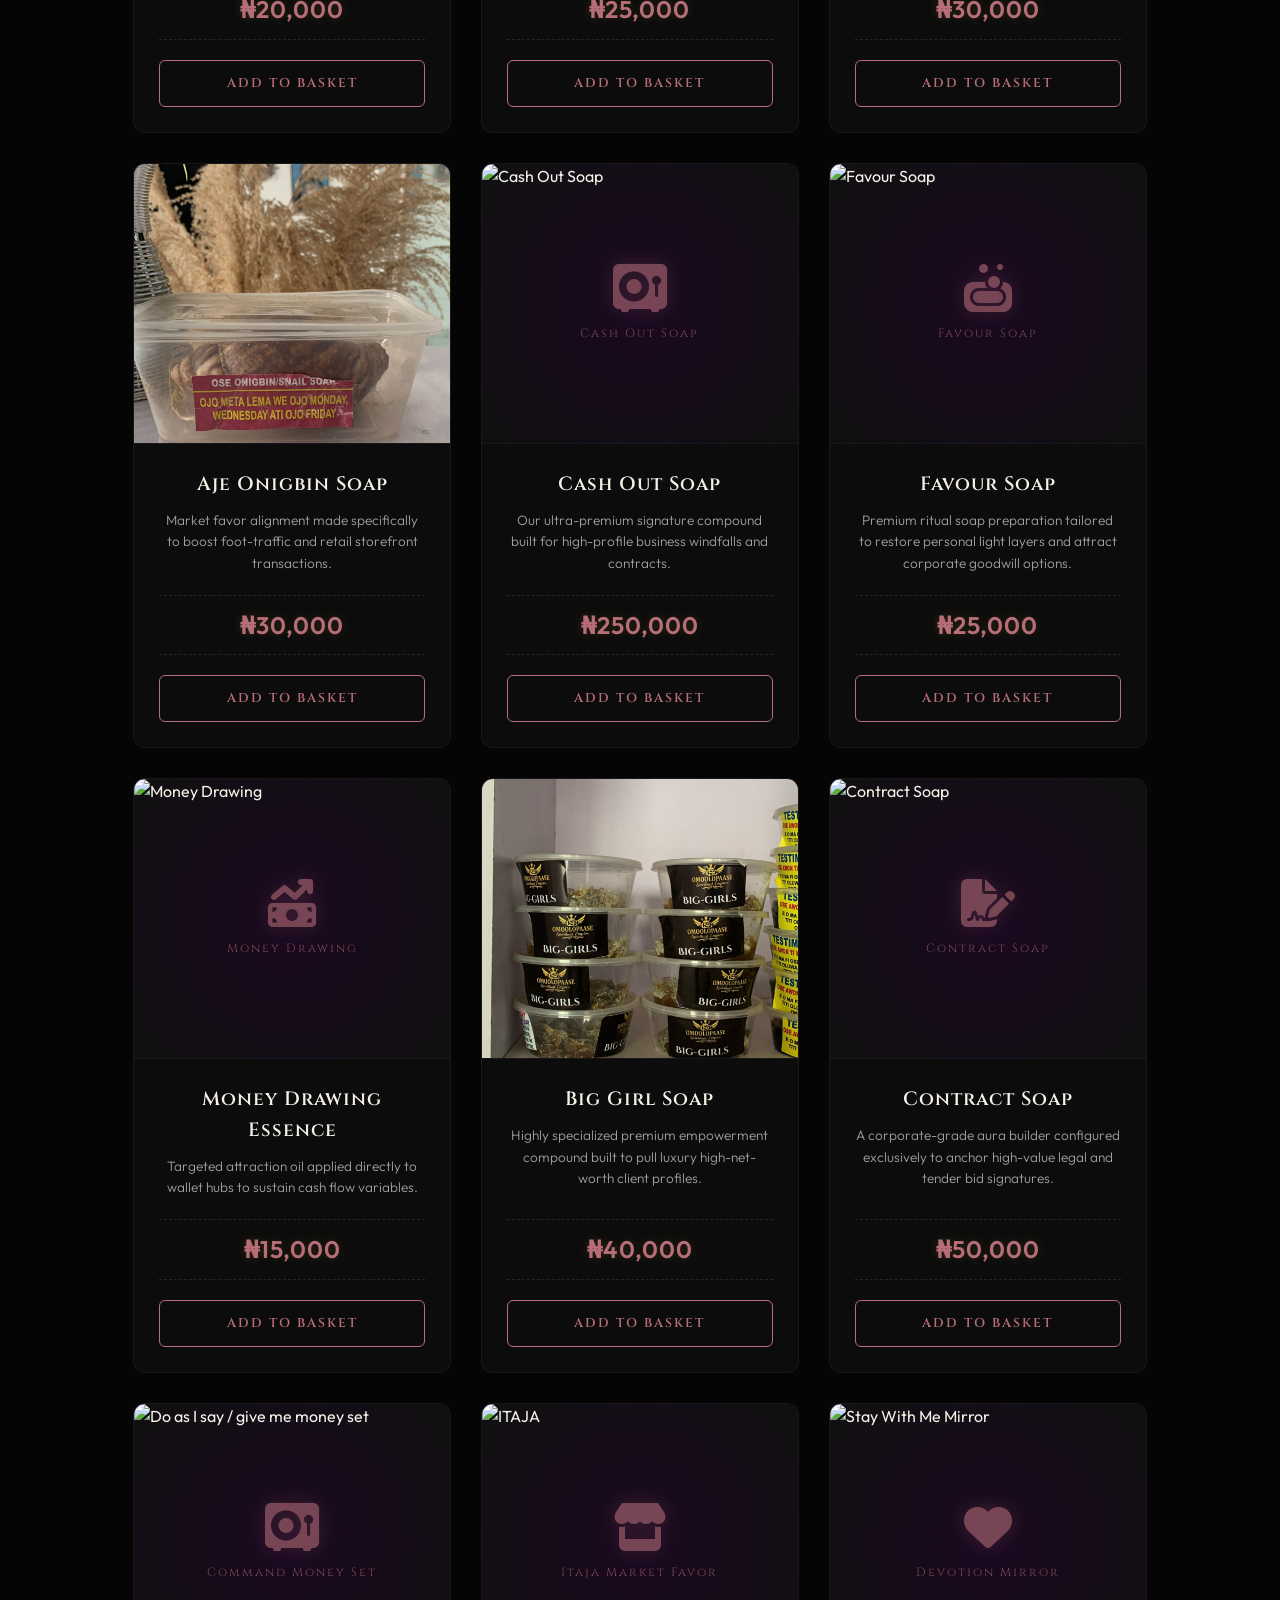
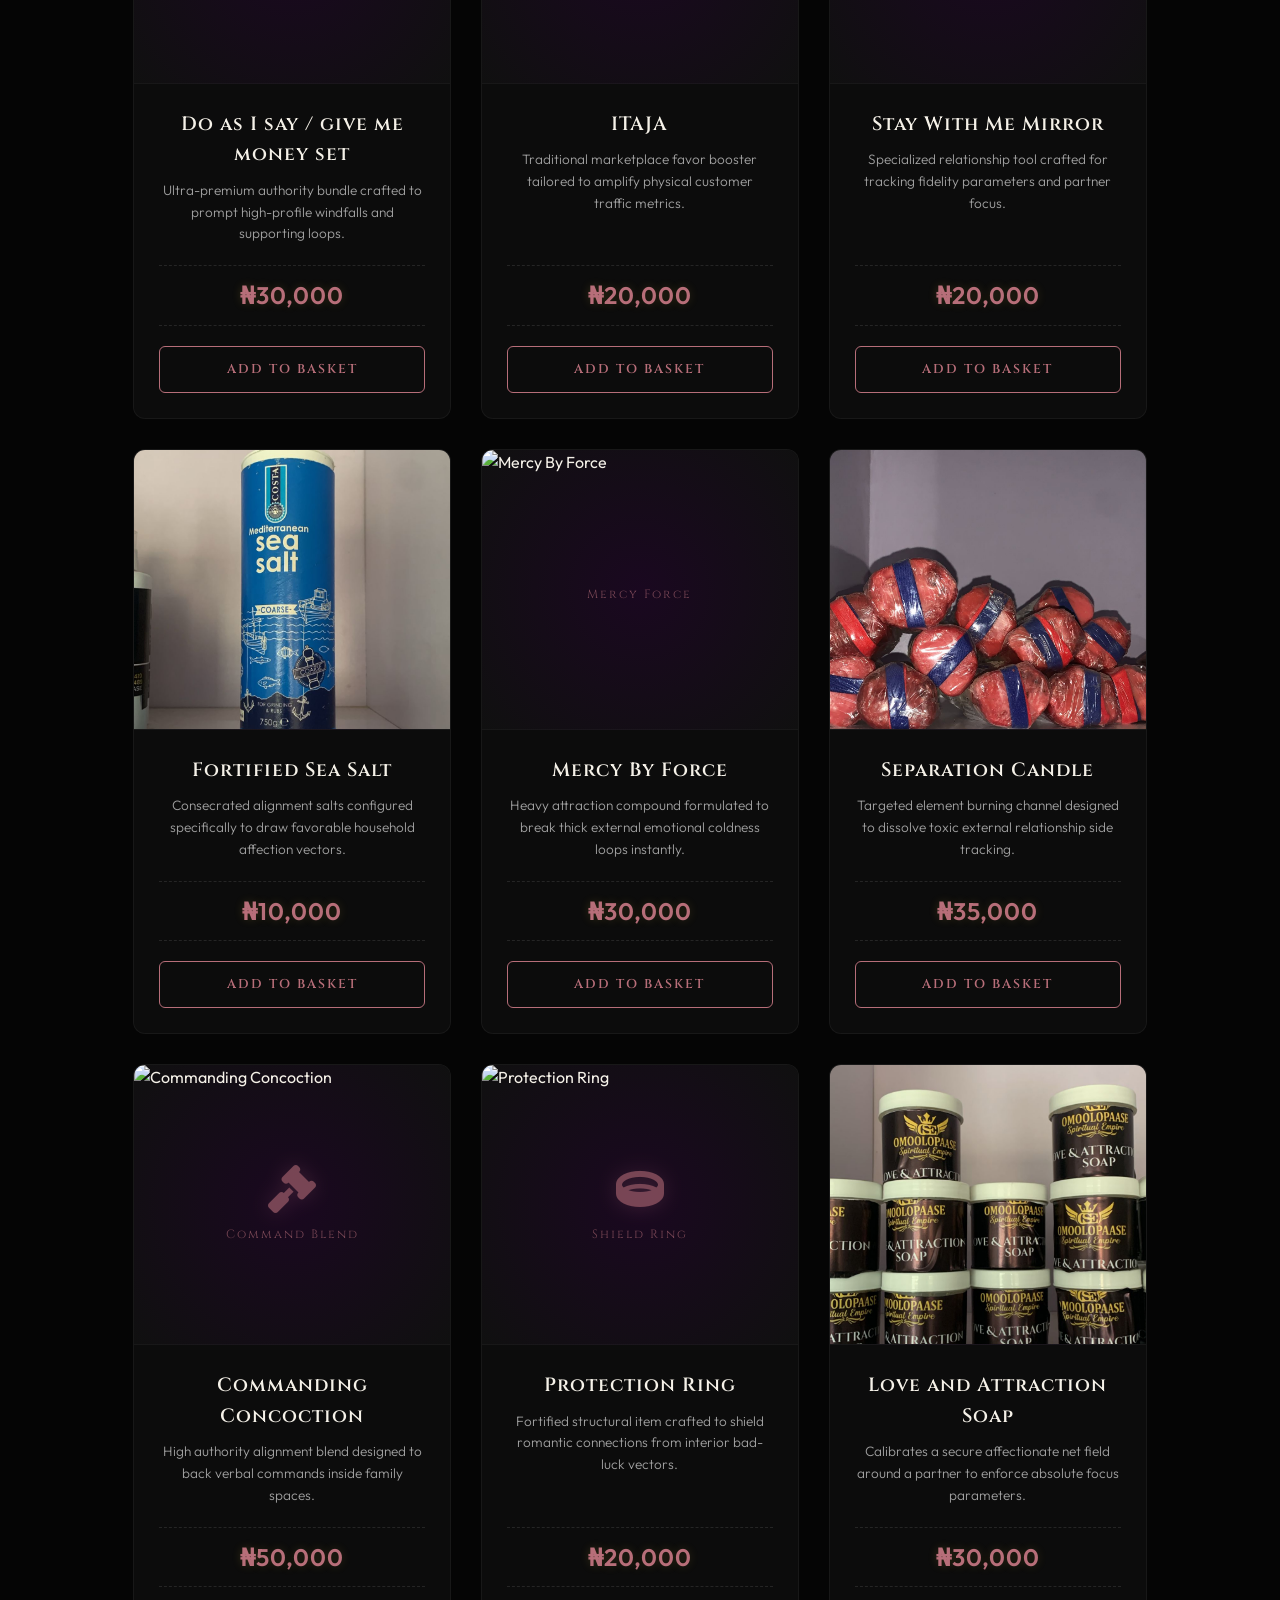
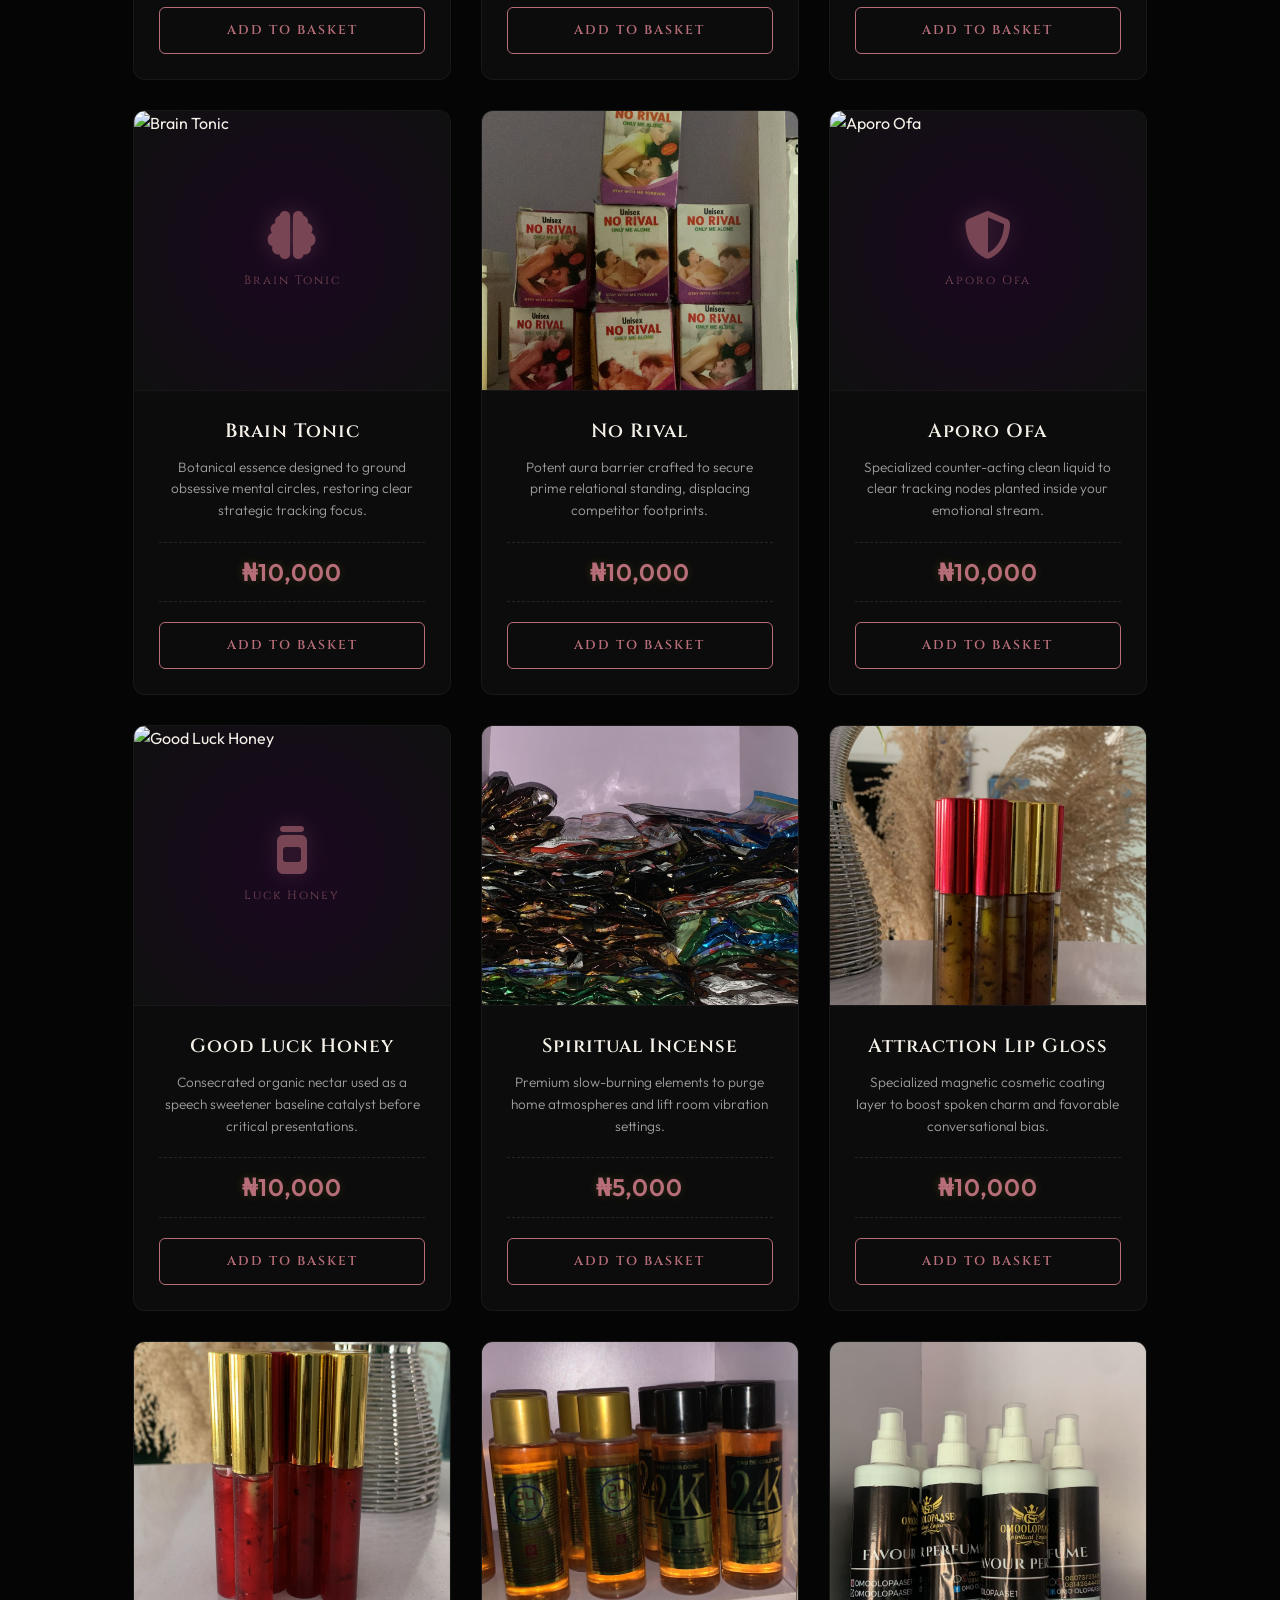
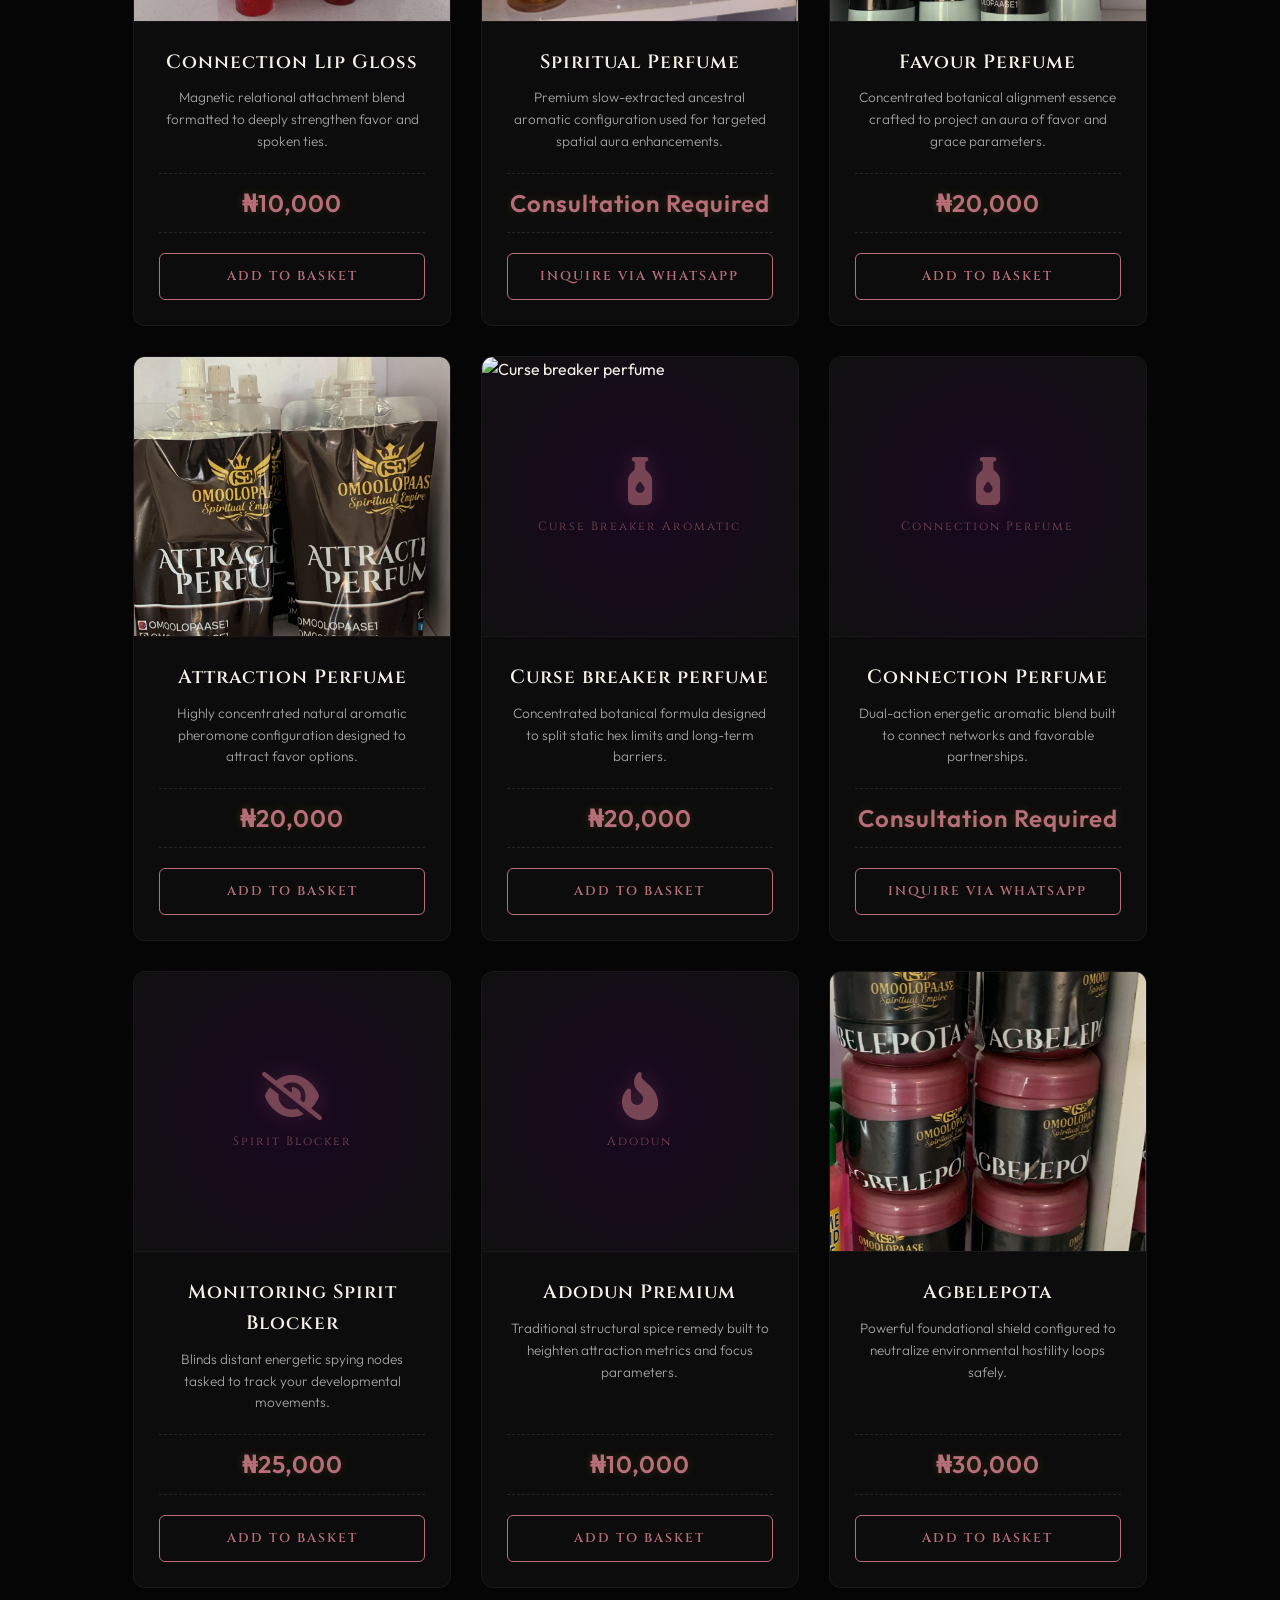
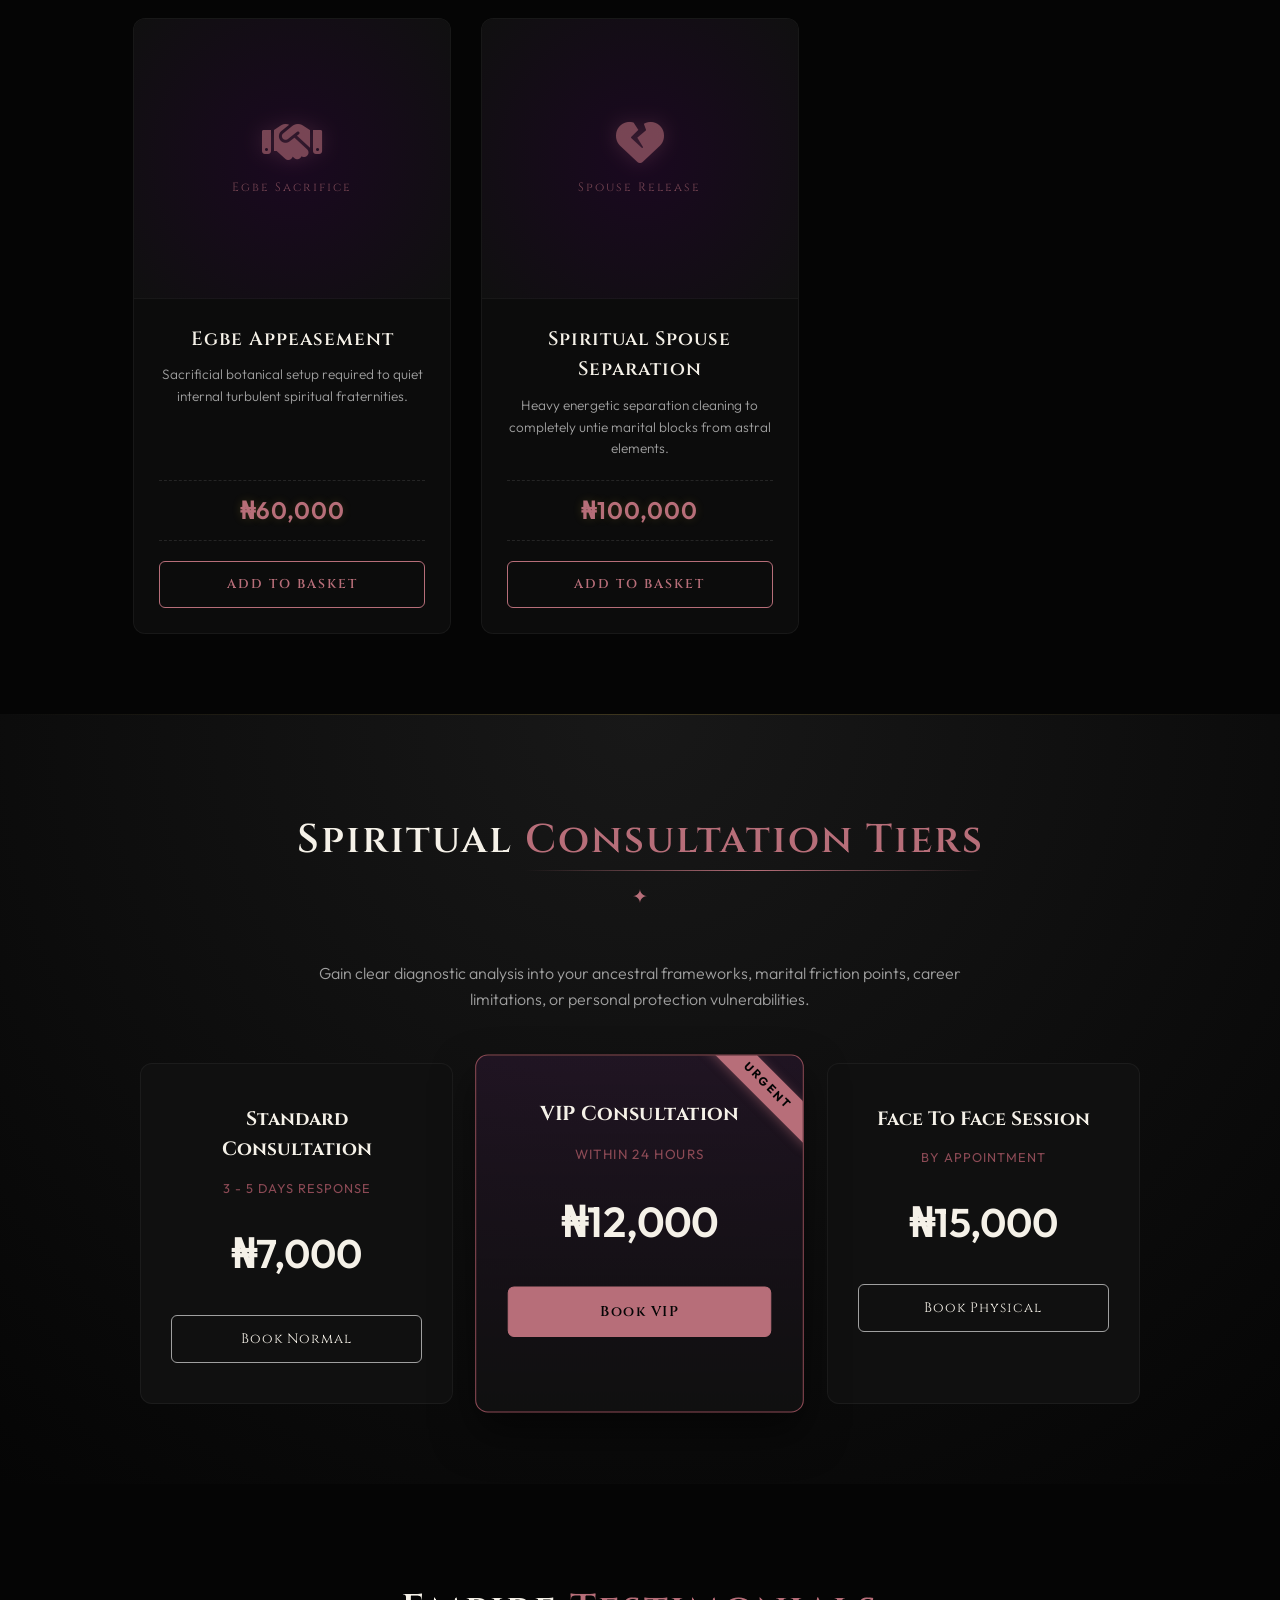
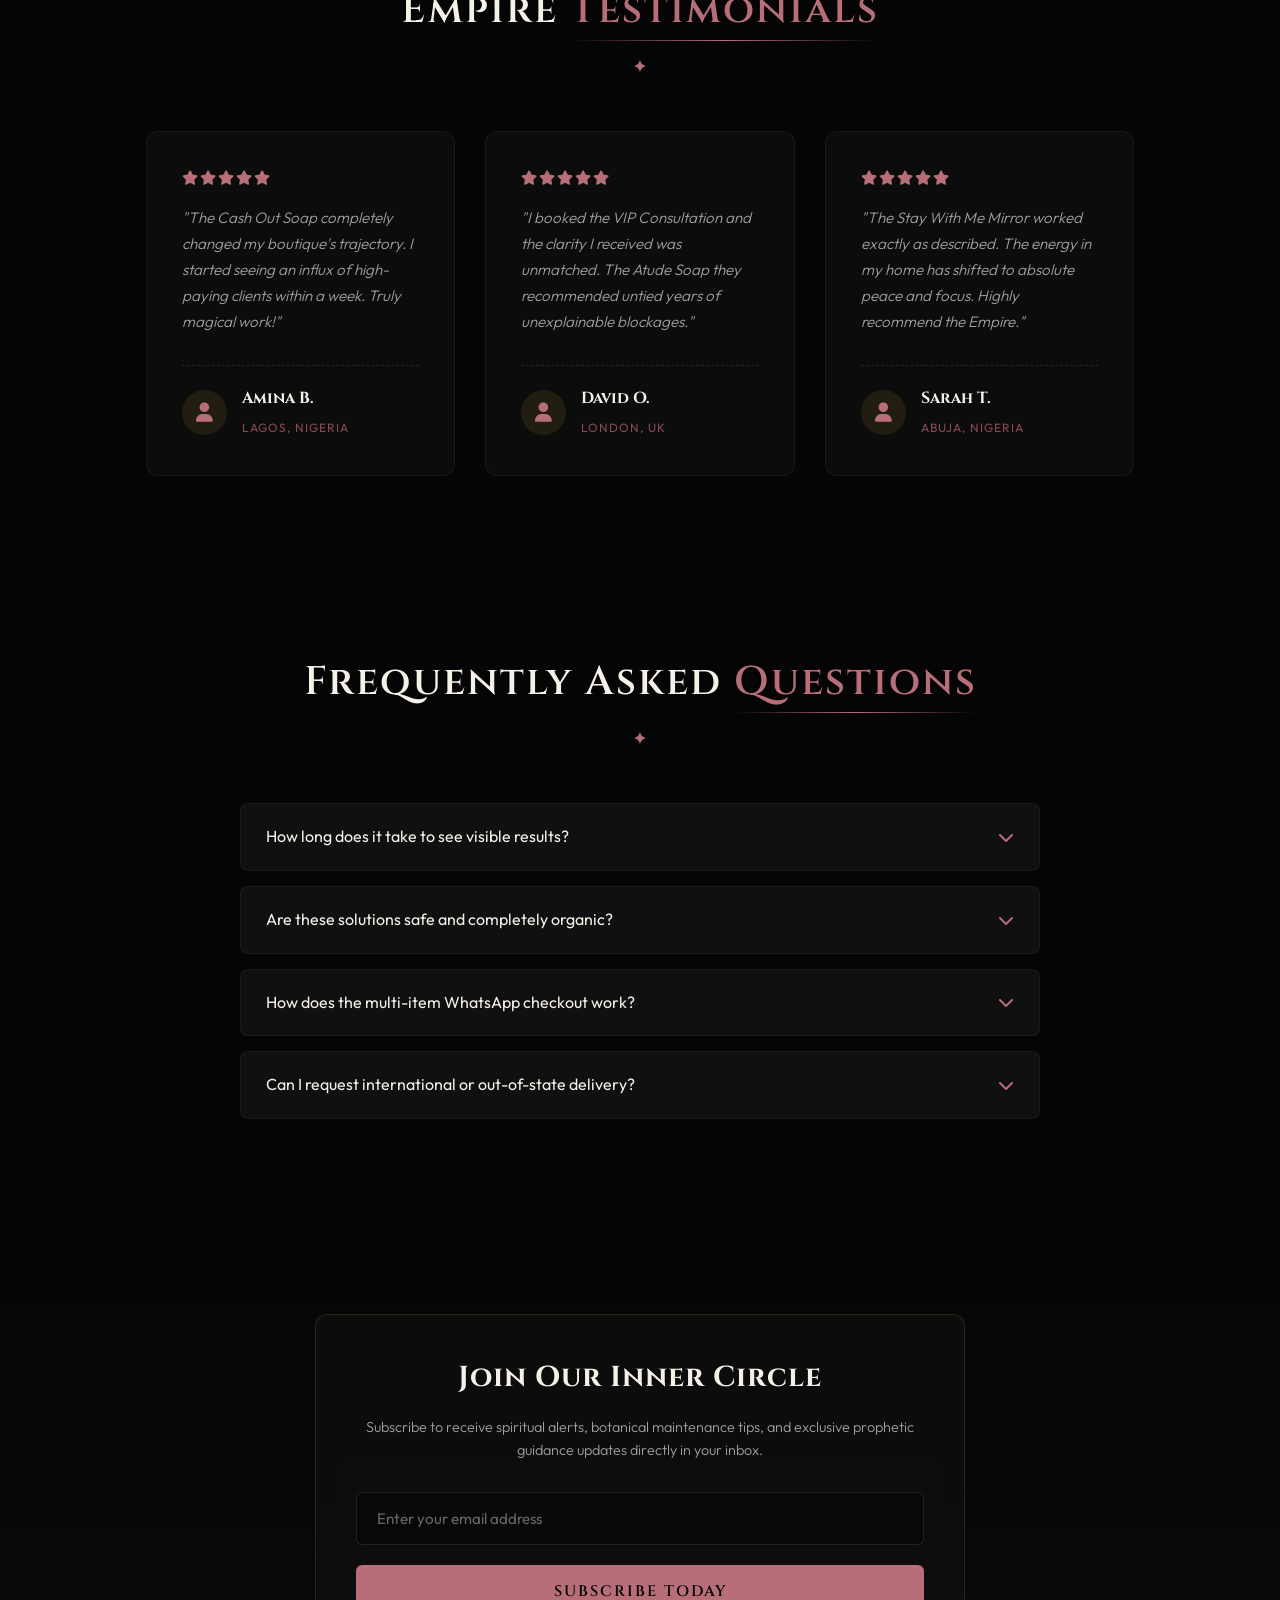
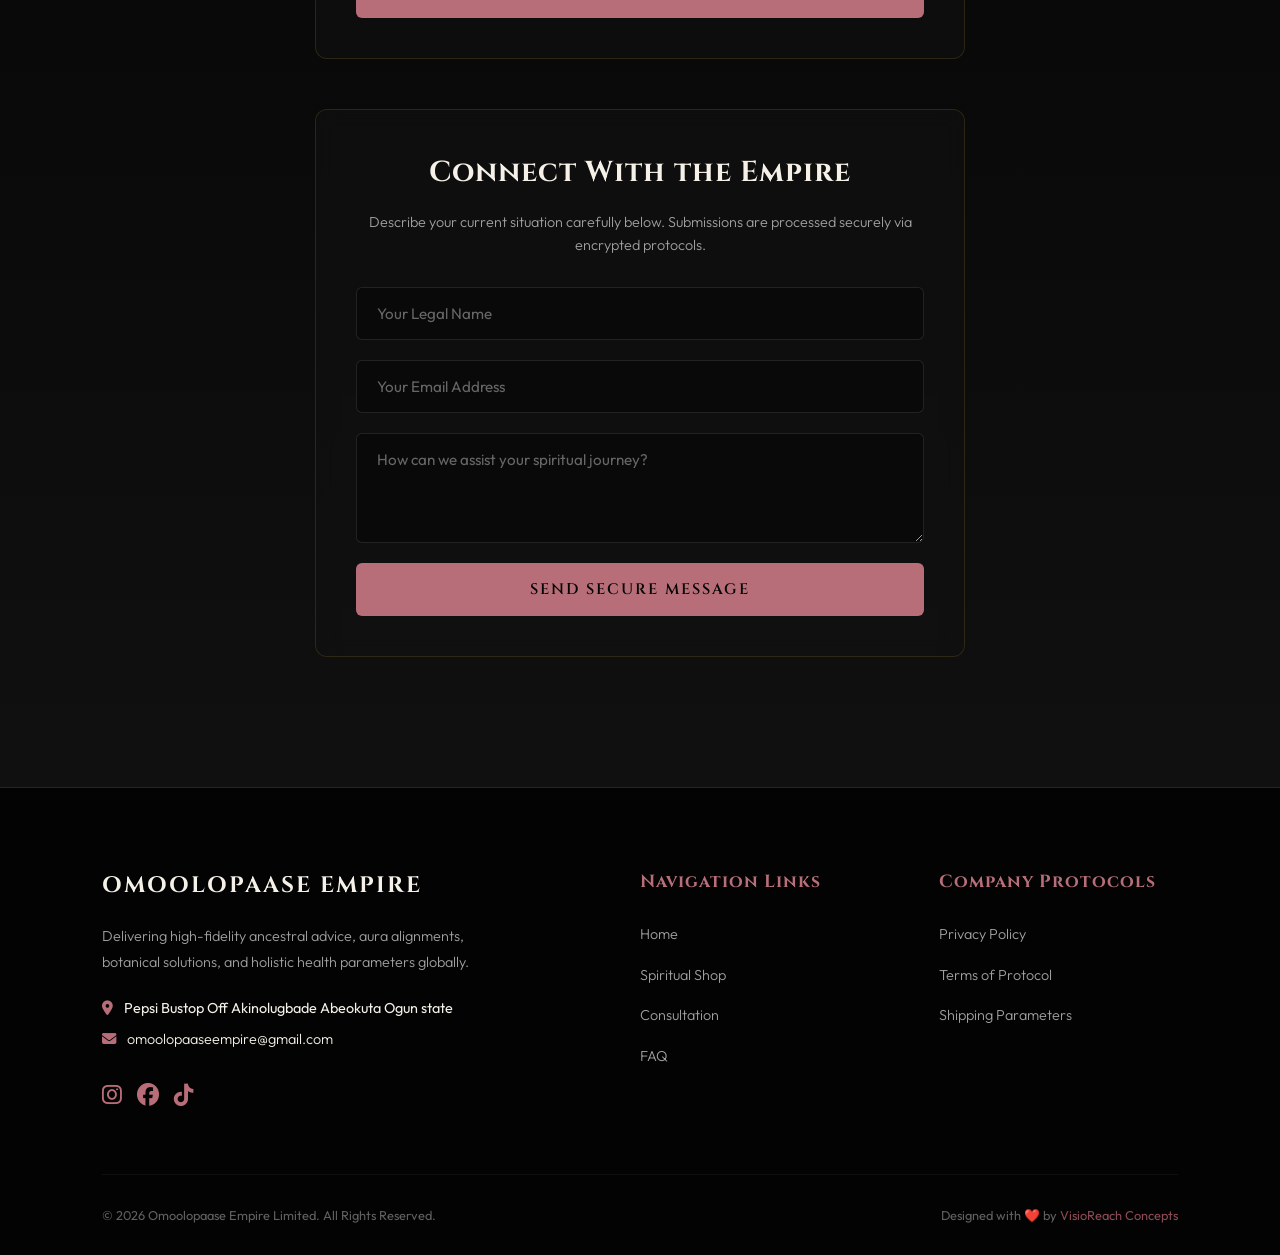
==== commit 91cd4ab9: "index.html" ====
--- a/index.html
+++ b/index.html
@@ -253,22 +253,6 @@
             </div>
 
             <div class="product-card" data-category="cleansing">
-                <div class="product-gallery" onclick="openLightboxModal('images/connection-perfume.jpg')">
-                    <div class="view-overlay-hint"><i class="fa-solid fa-maximize"></i></div>
-                    <div class="image-frame">
-                        <div class="mystical-fallback"><i class="fa-solid fa-bottle-droplet"></i><span>Connection Perfume</span></div>
-                        <img src="images/connection-perfume.jpg" alt="Connection Perfume" onload="imageLoaded(this)" onerror="imageError(this)">
-                    </div>
-                </div>
-                <div class="product-content">
-                    <h3>Connection Perfume</h3>
-                    <p>Dual-action energetic aromatic blend built to connect networks and favorable partnerships.</p>
-                    <div class="price-container"><span class="new-price">₦35,000</span></div>
-                    <button class="buy-btn" onclick="addItemToCart('Connection Perfume', 35000)">Add To Basket</button>
-                </div>
-            </div>
-
-            <div class="product-card" data-category="cleansing">
                 <div class="product-gallery" onclick="openLightboxModal('images/eyonu-onidodo.jpg')">
                     <div class="view-overlay-hint"><i class="fa-solid fa-maximize"></i></div>
                     <div class="image-frame">
@@ -809,6 +793,22 @@
                     <p>Concentrated botanical formula designed to split static hex limits and long-term barriers.</p>
                     <div class="price-container"><span class="new-price">₦20,000</span></div>
                     <button class="buy-btn" onclick="addItemToCart('Curse breaker perfume', 20000)">Add To Basket</button>
+                </div>
+            </div>
+
+            <div class="product-card" data-category="perfume">
+                <div class="product-gallery" onclick="openLightboxModal('images/connection-perfume.jpg')">
+                    <div class="view-overlay-hint"><i class="fa-solid fa-maximize"></i></div>
+                    <div class="image-frame">
+                        <div class="mystical-fallback"><i class="fa-solid fa-bottle-droplet"></i><span>Connection Perfume</span></div>
+                        <img src="images/connection-perfume.jpg" alt="Connection Perfume" onload="imageLoaded(this)" onerror="imageError(this)">
+                    </div>
+                </div>
+                <div class="product-content">
+                    <h3>Connection Perfume</h3>
+                    <p>Dual-action energetic aromatic blend built to connect networks and favorable partnerships.</p>
+                    <div class="price-container"><span class="new-price">Consultation Required</span></div>
+                    <button class="buy-btn" onclick="addItemToCart('Connection Perfume', 0)">Inquire via WhatsApp</button>
                 </div>
             </div>
 
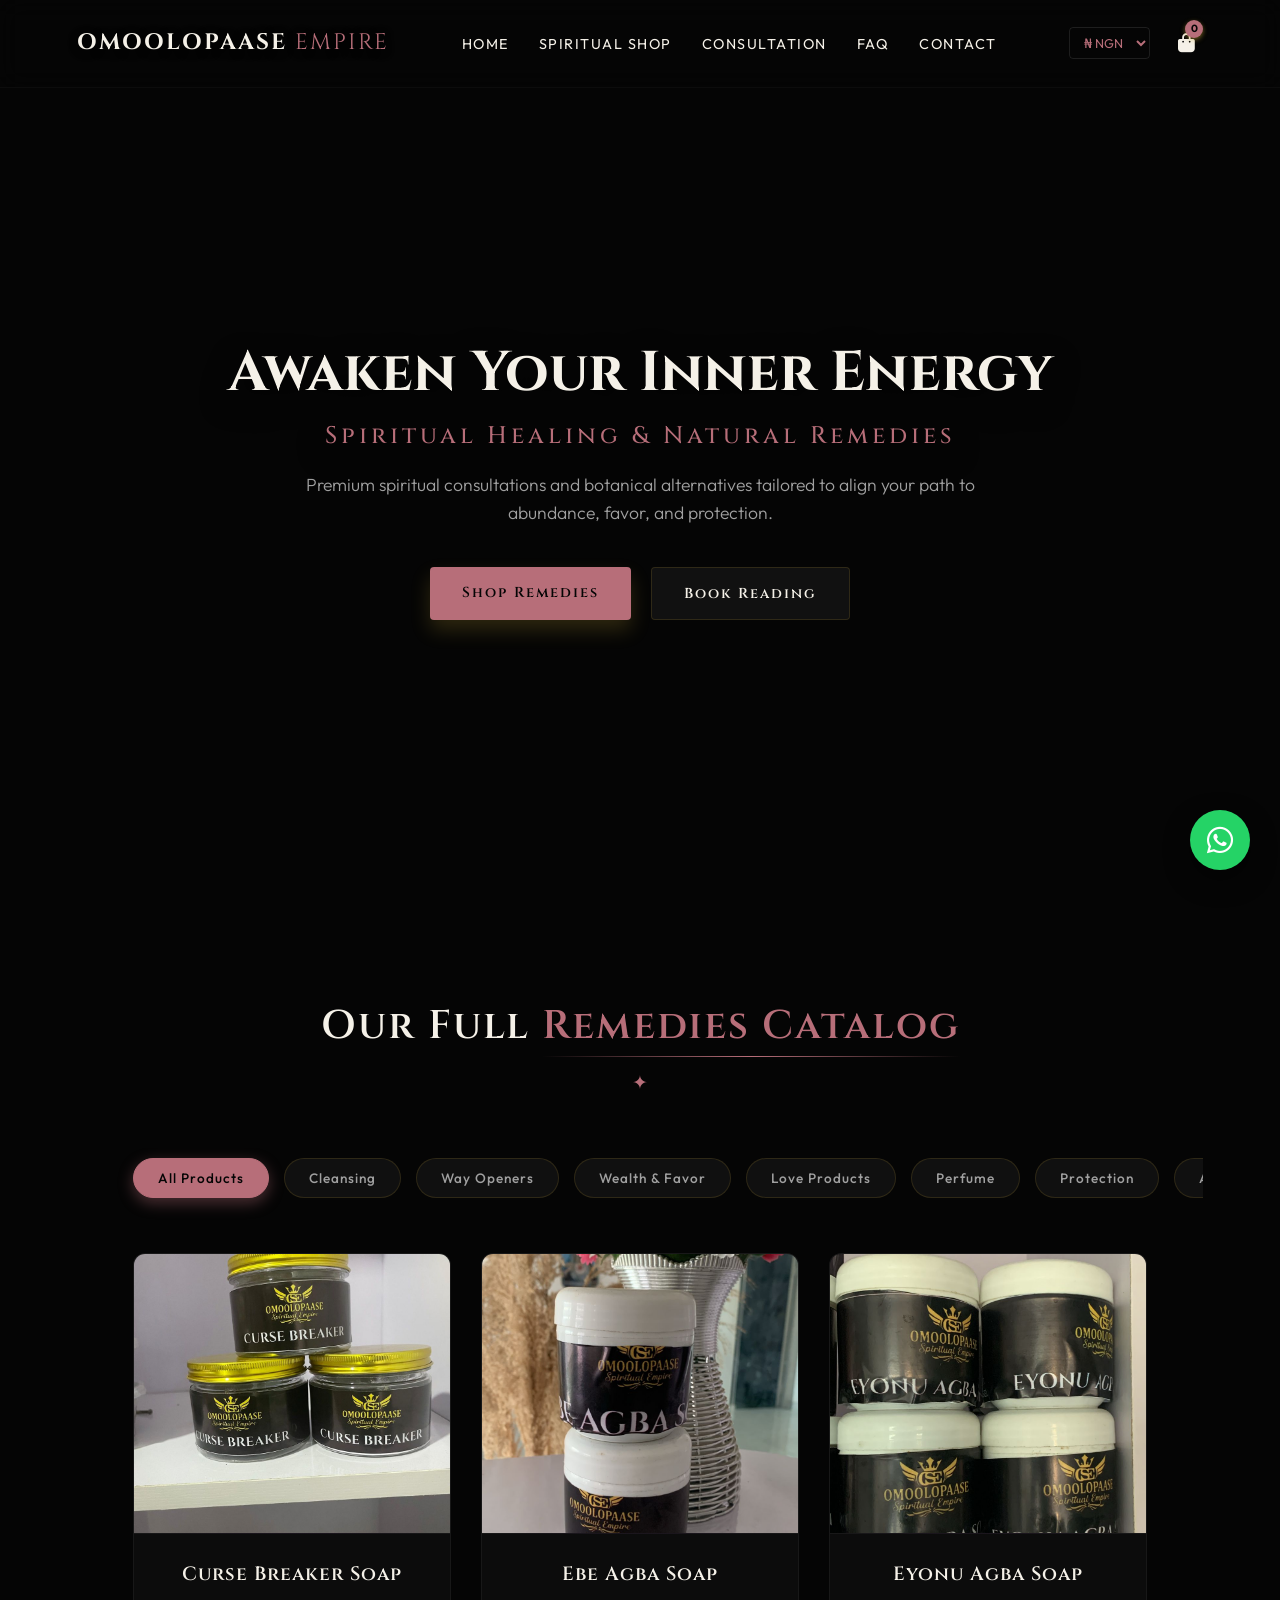
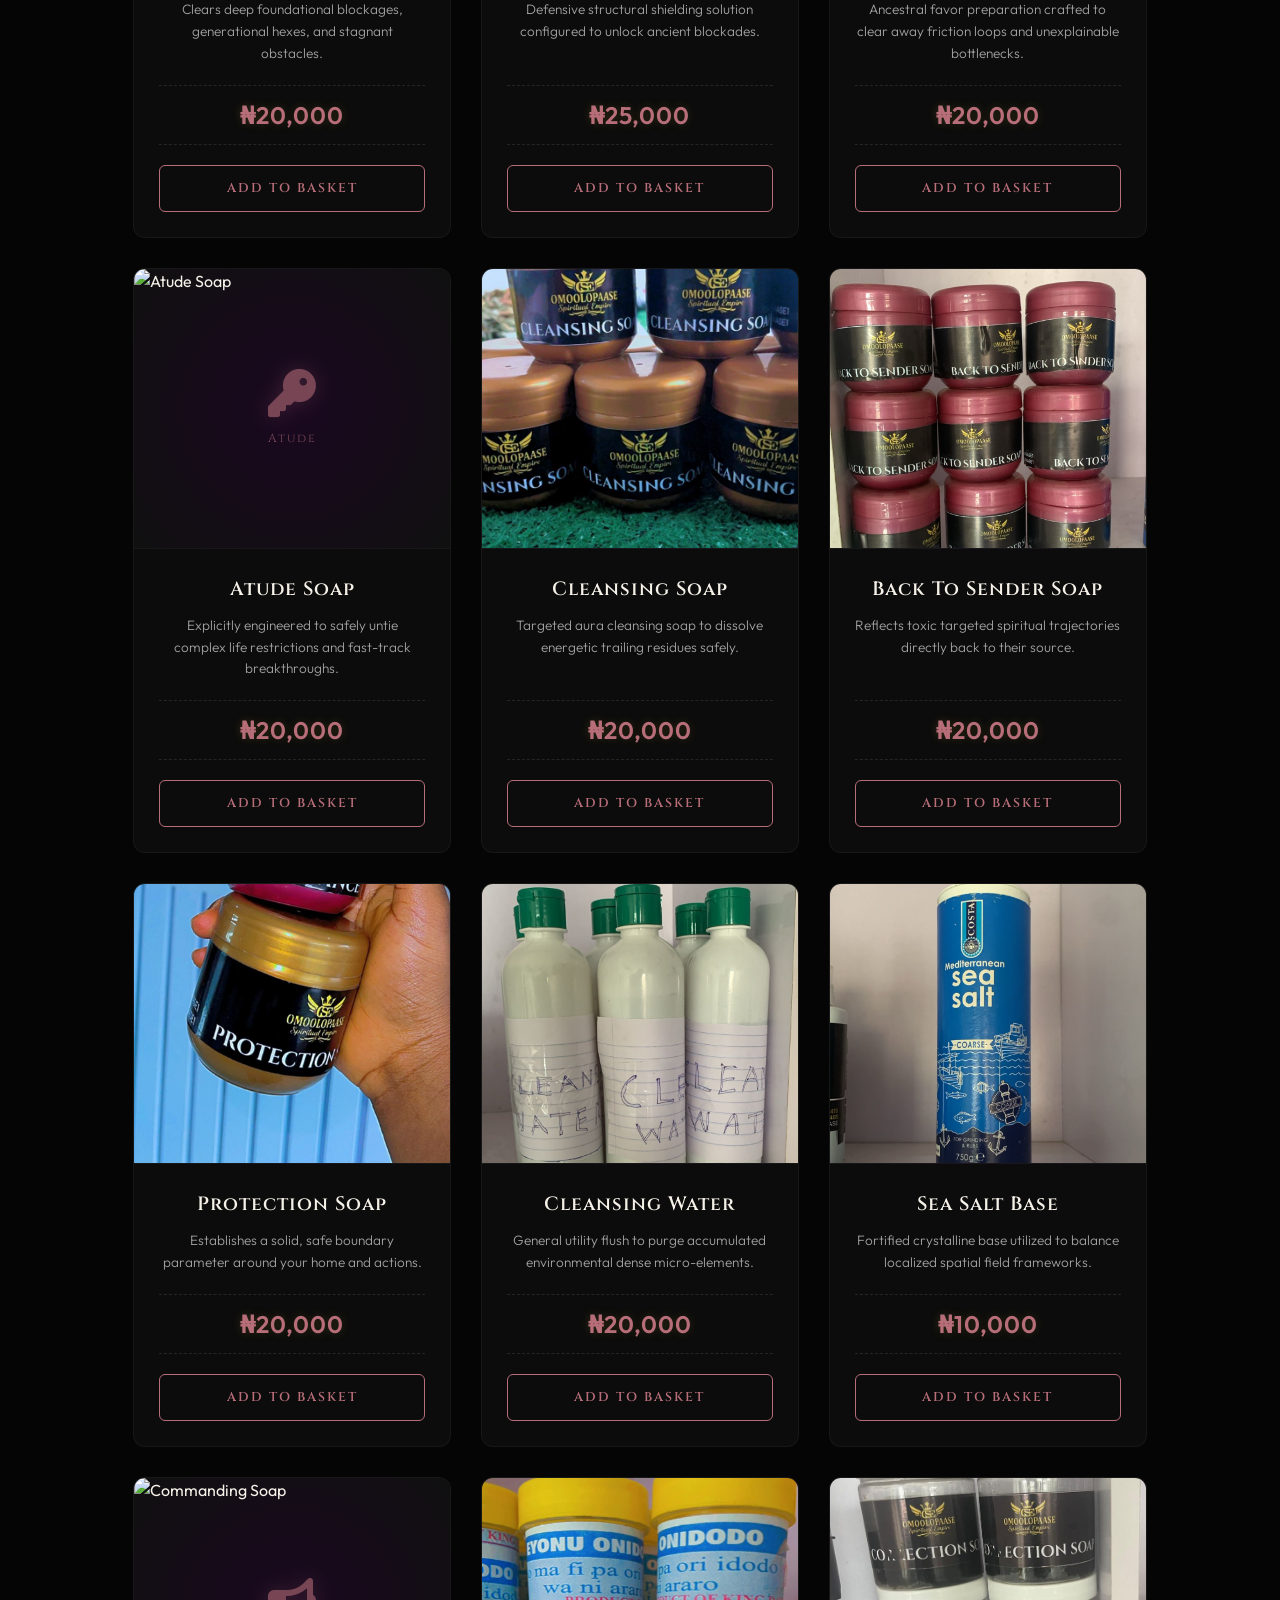
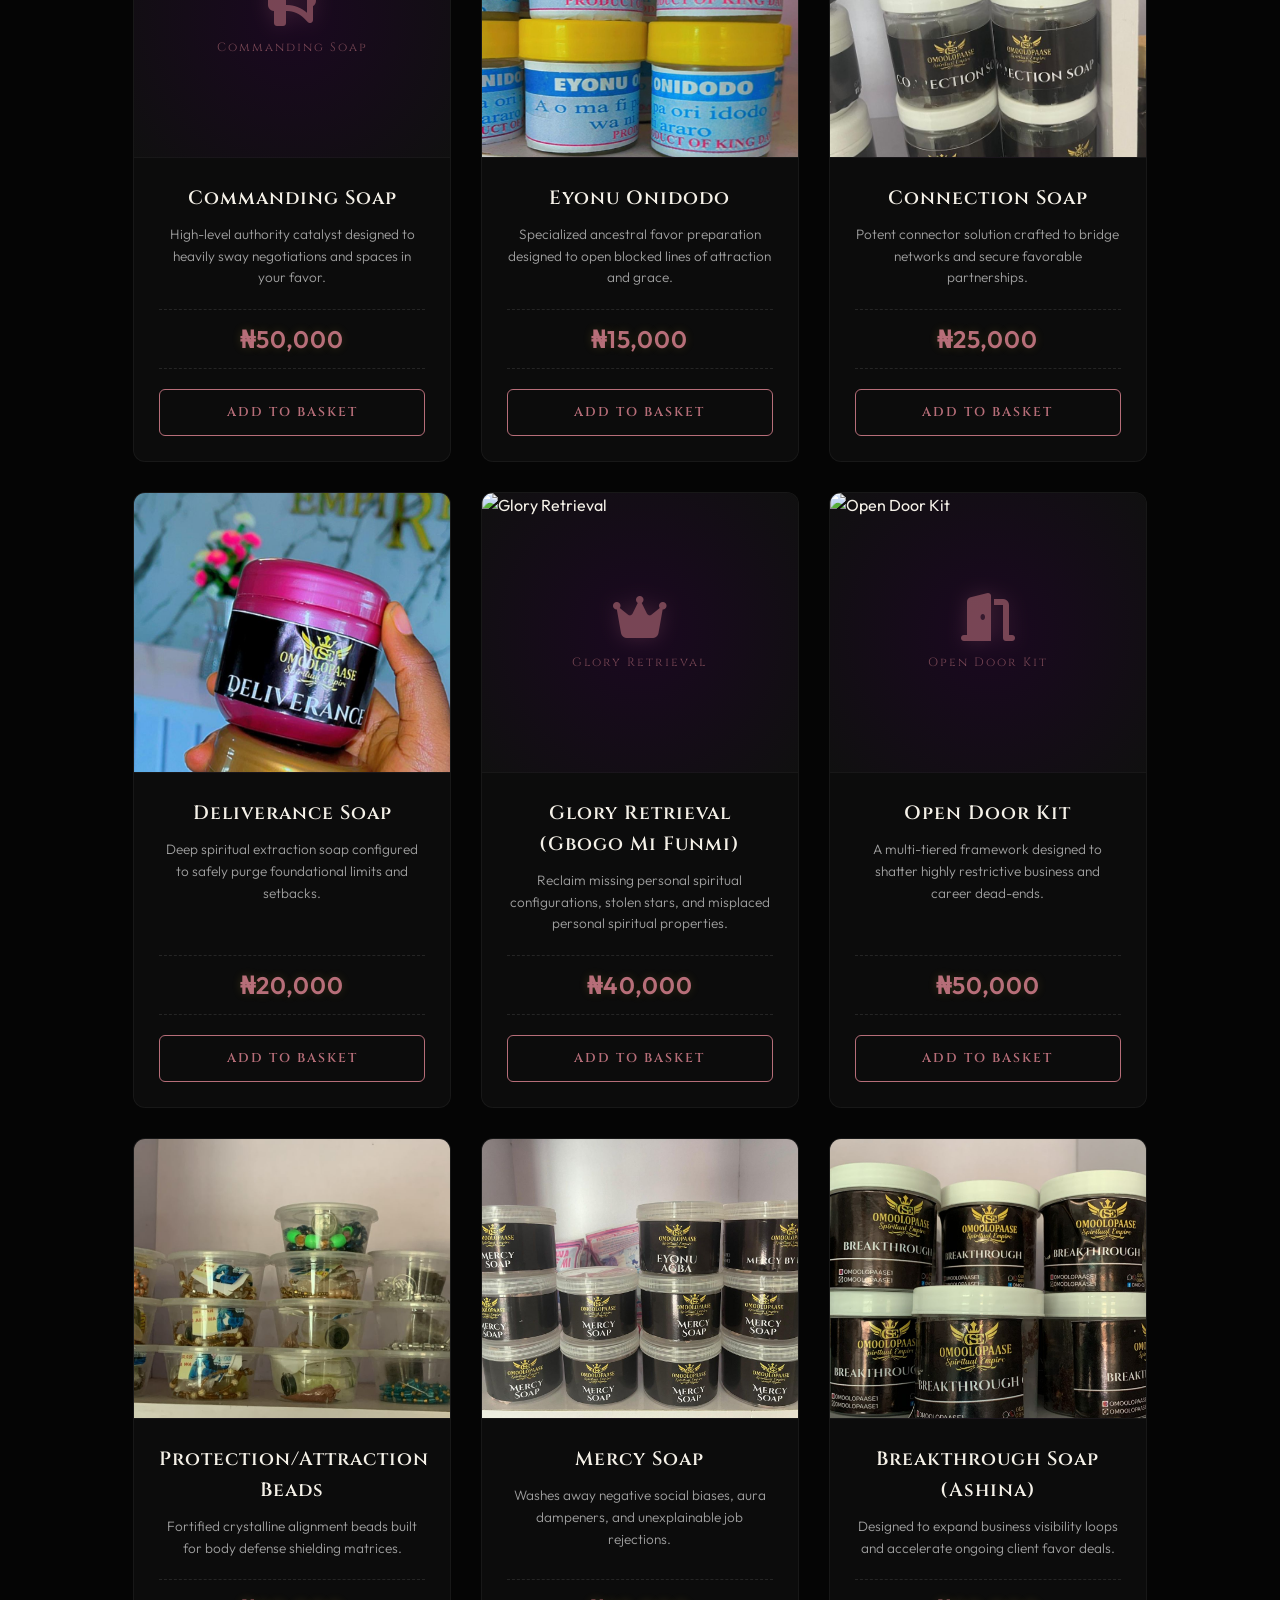
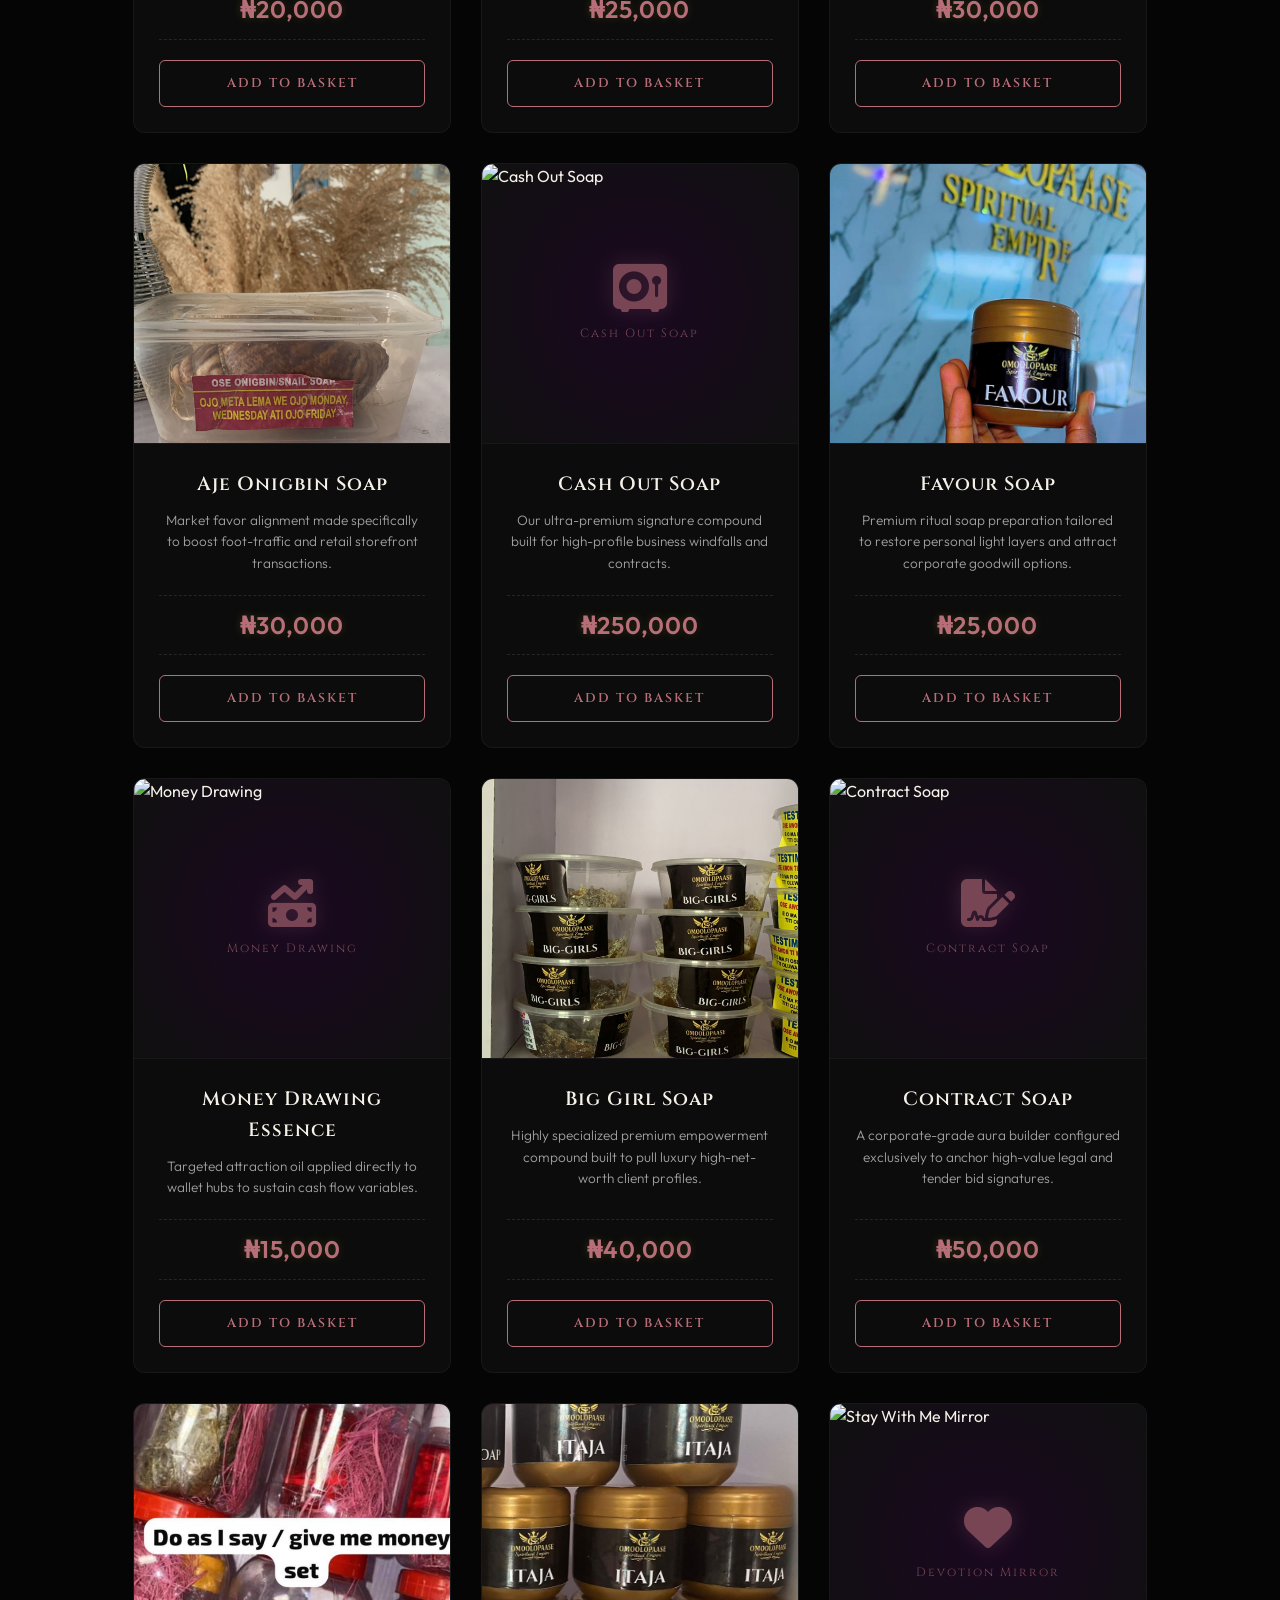
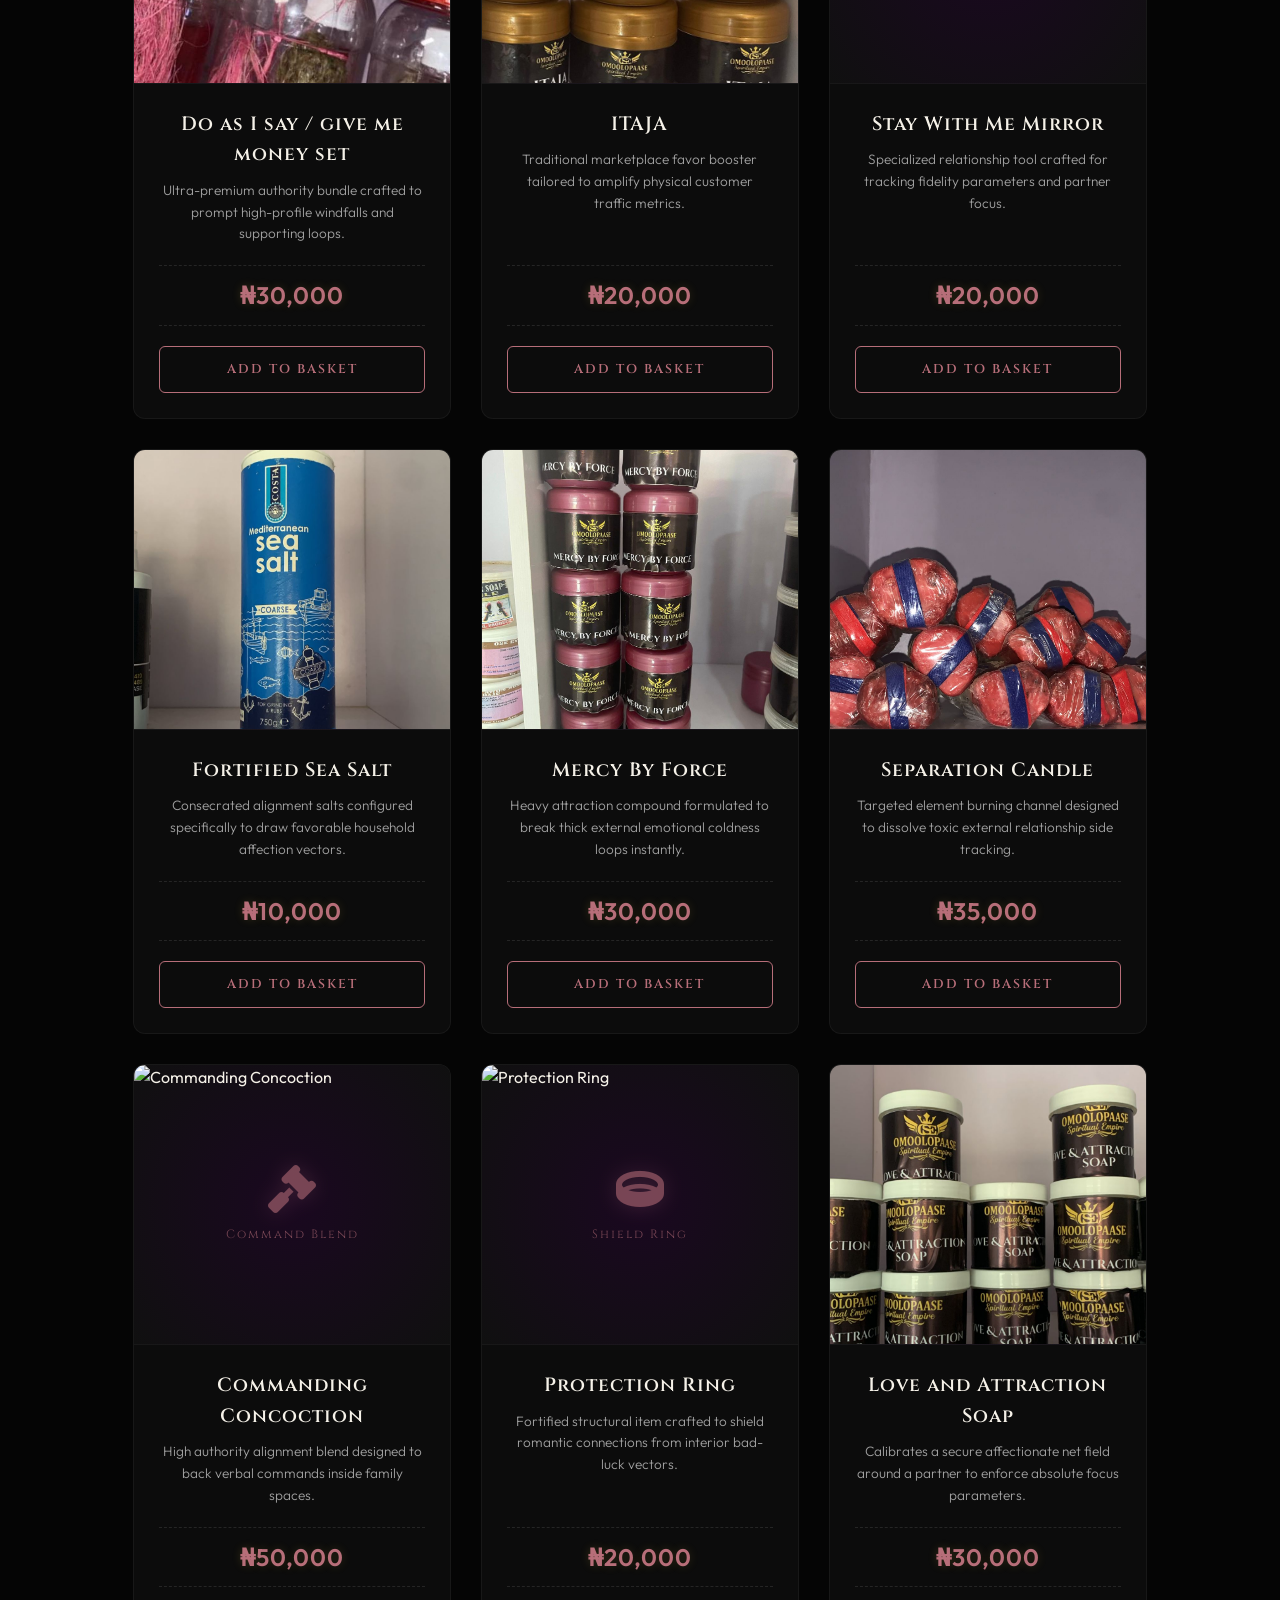
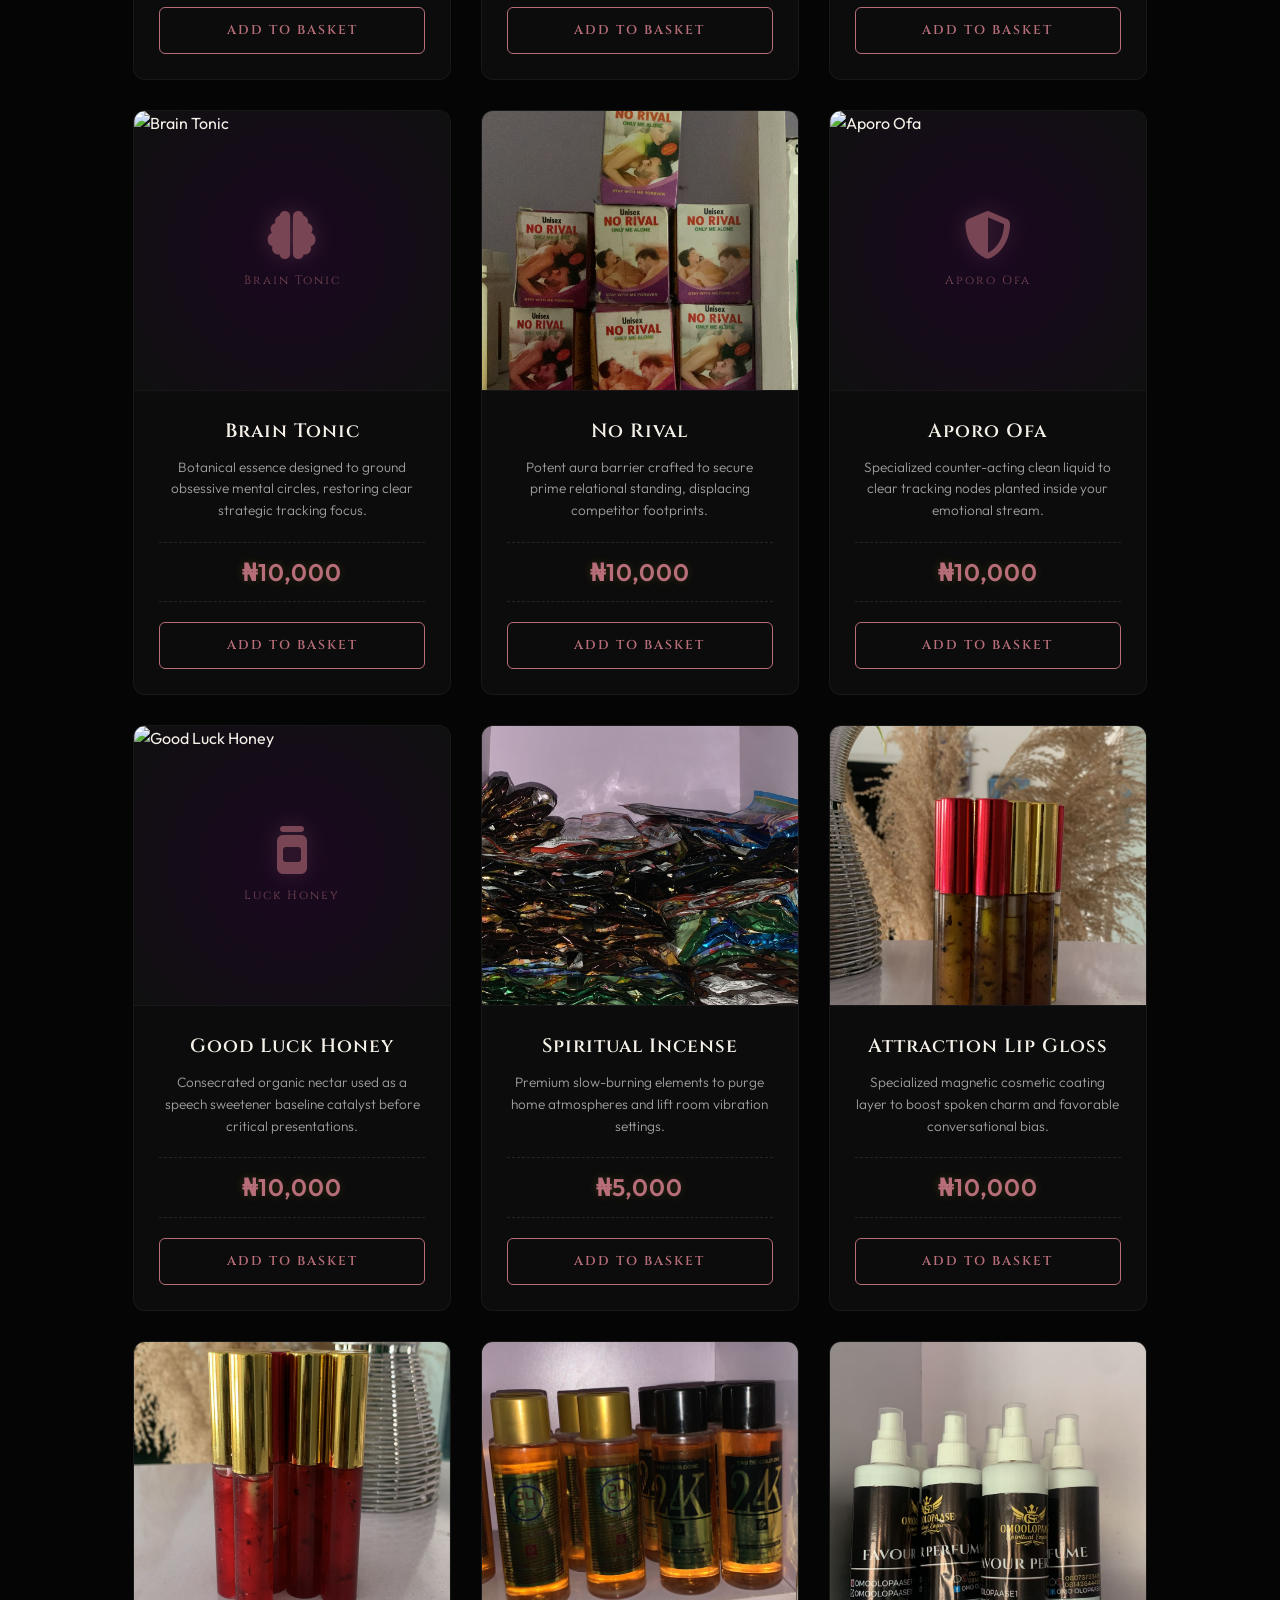
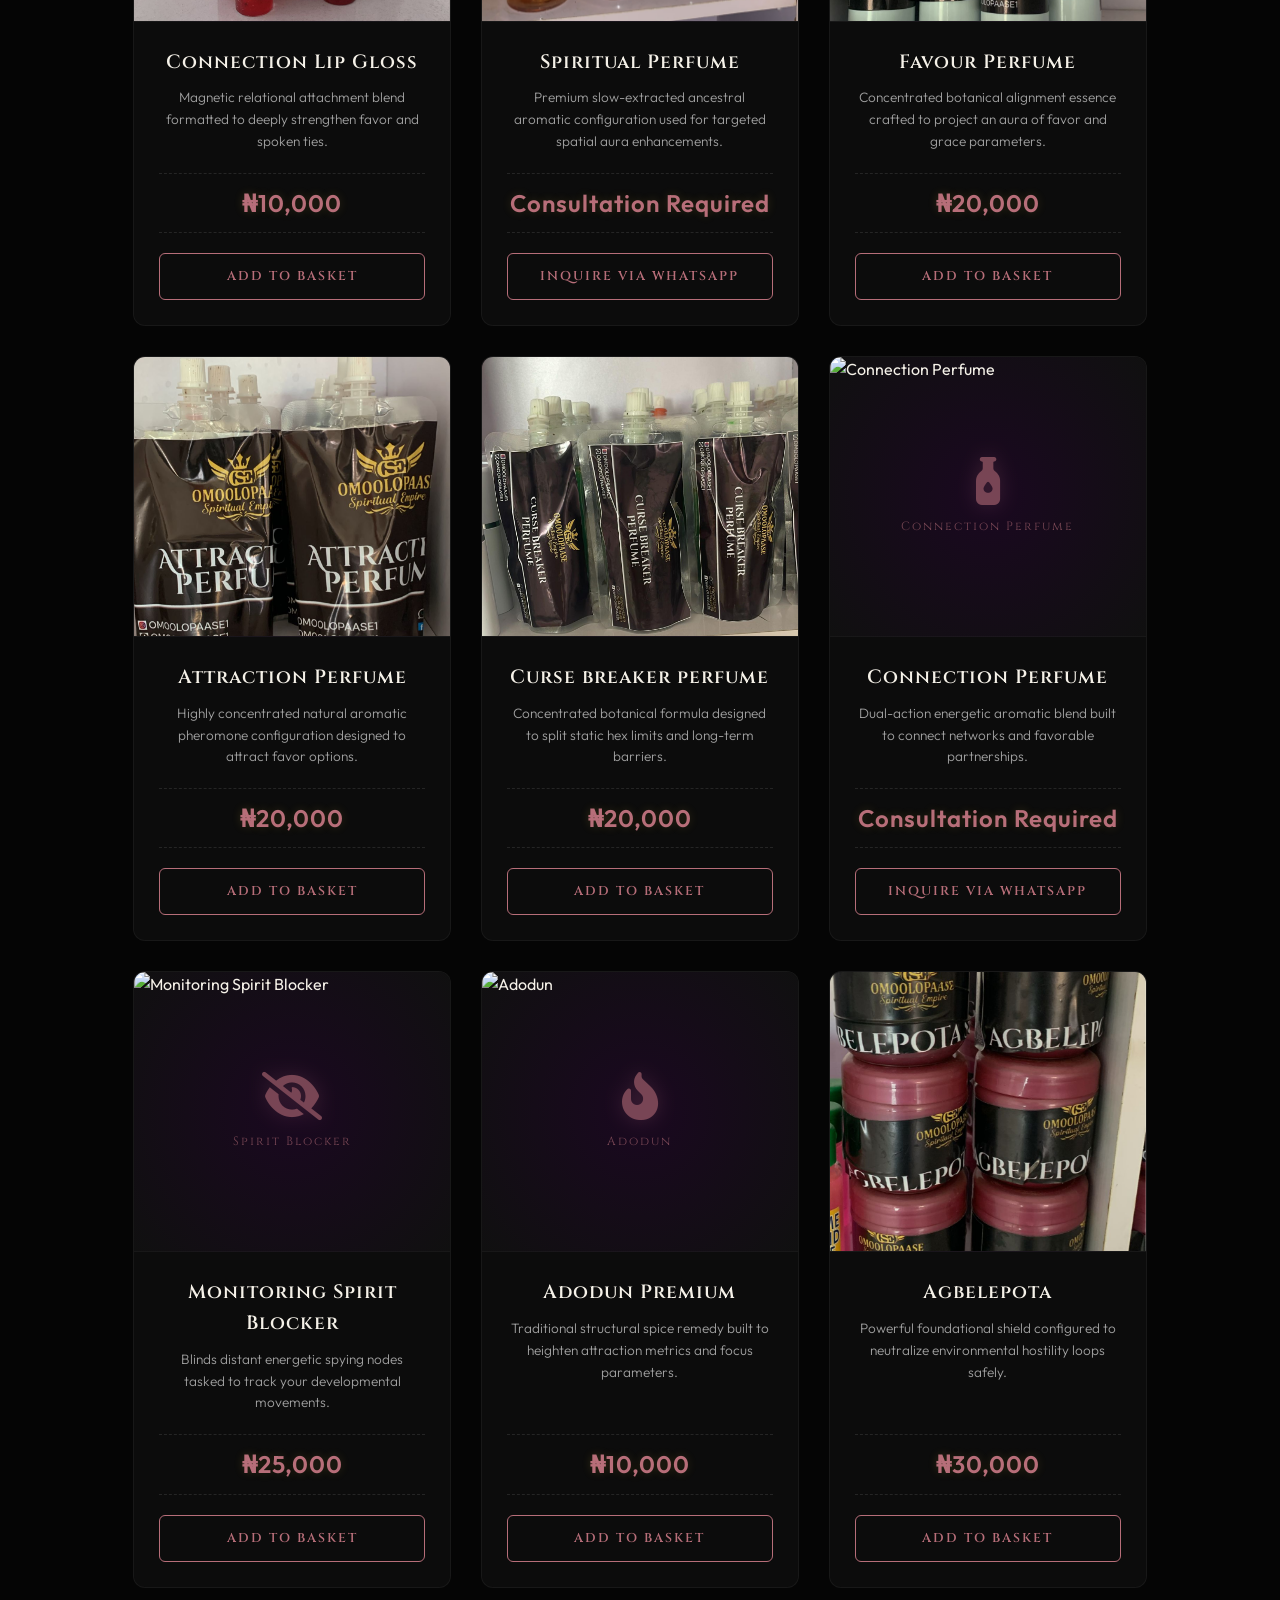
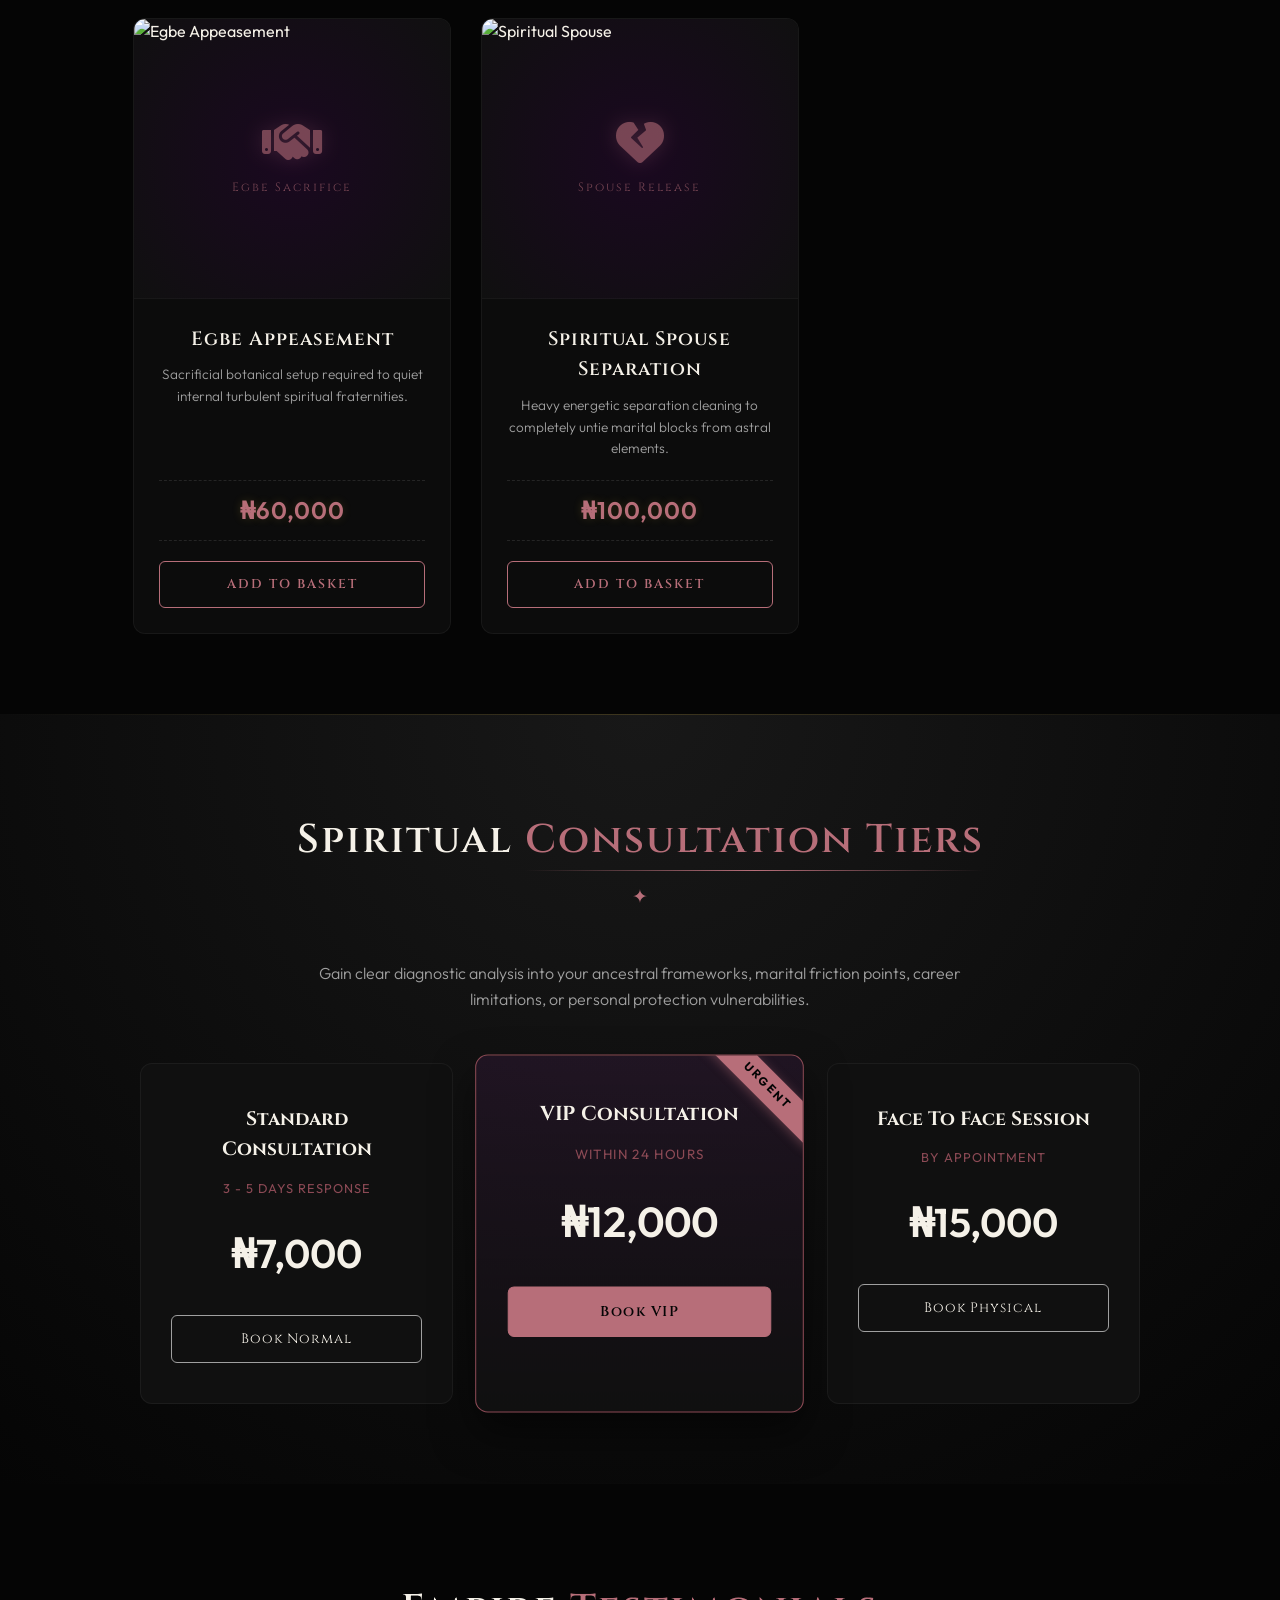
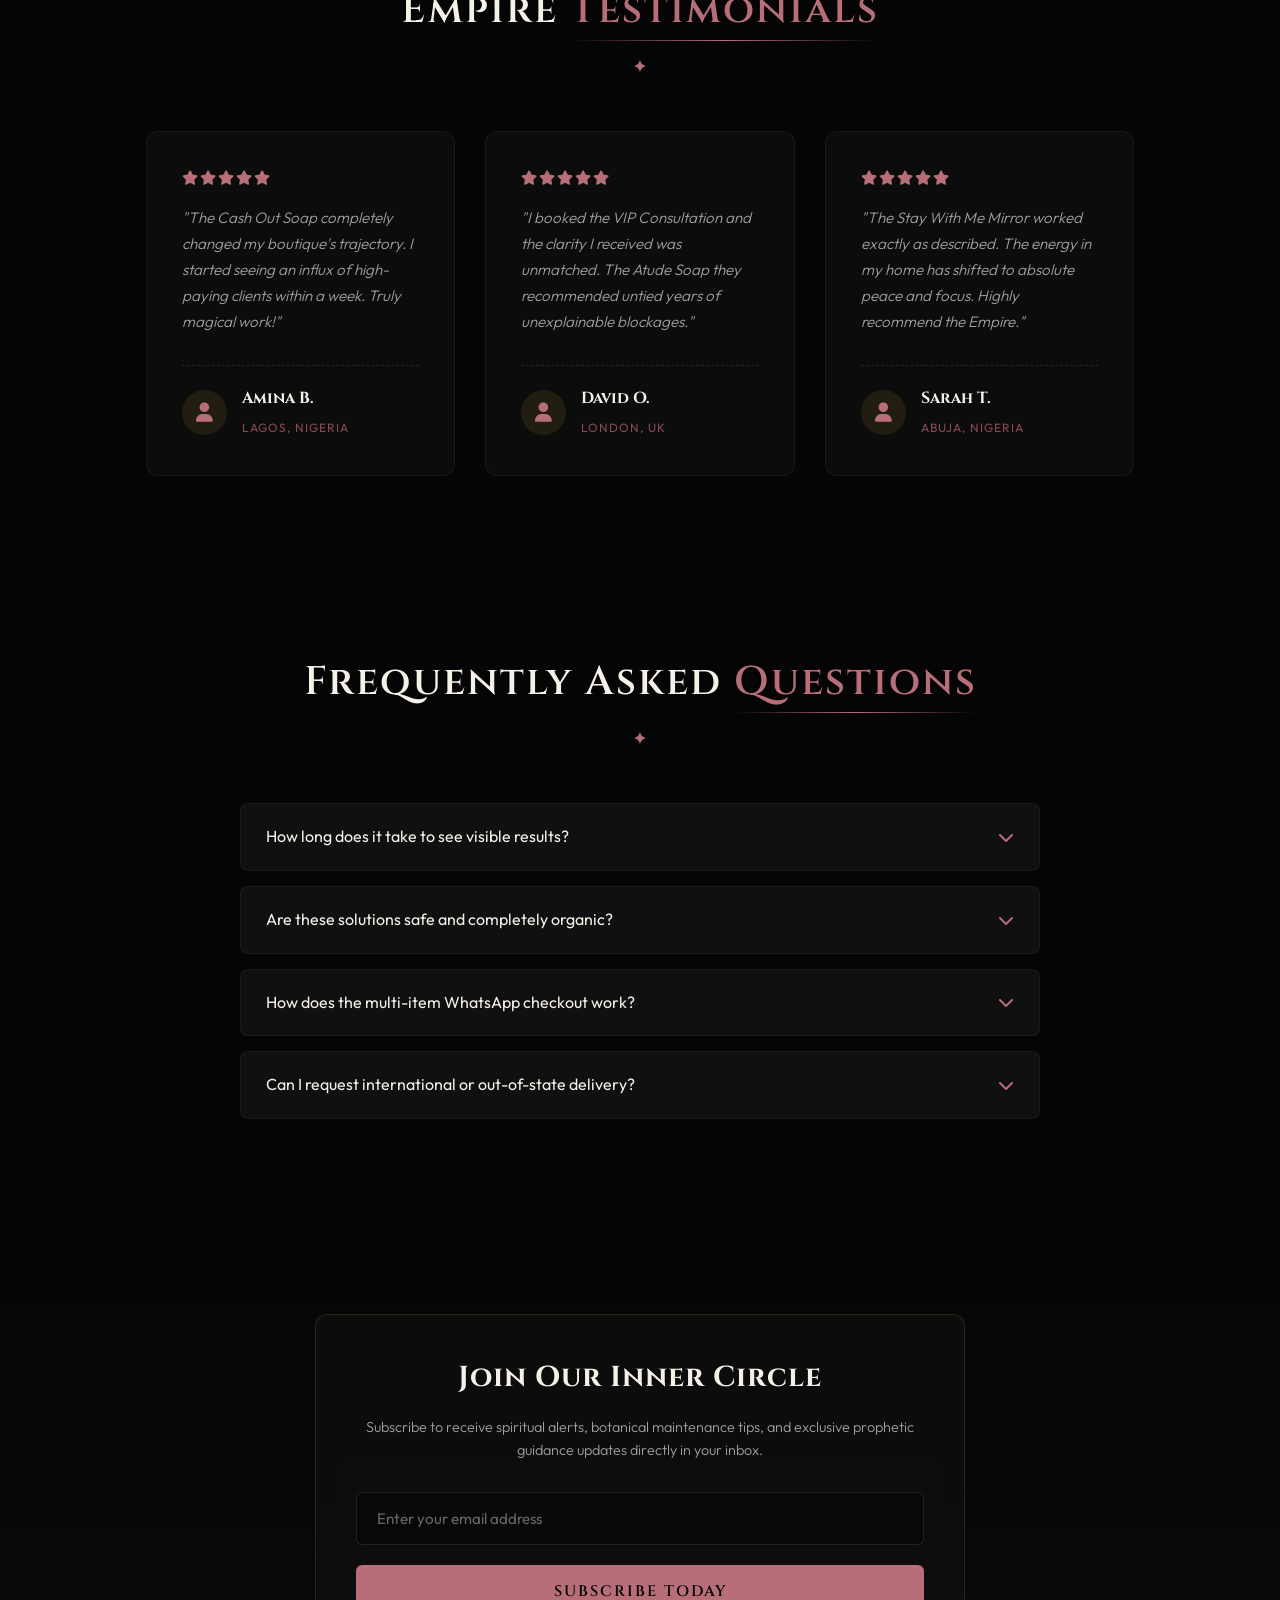
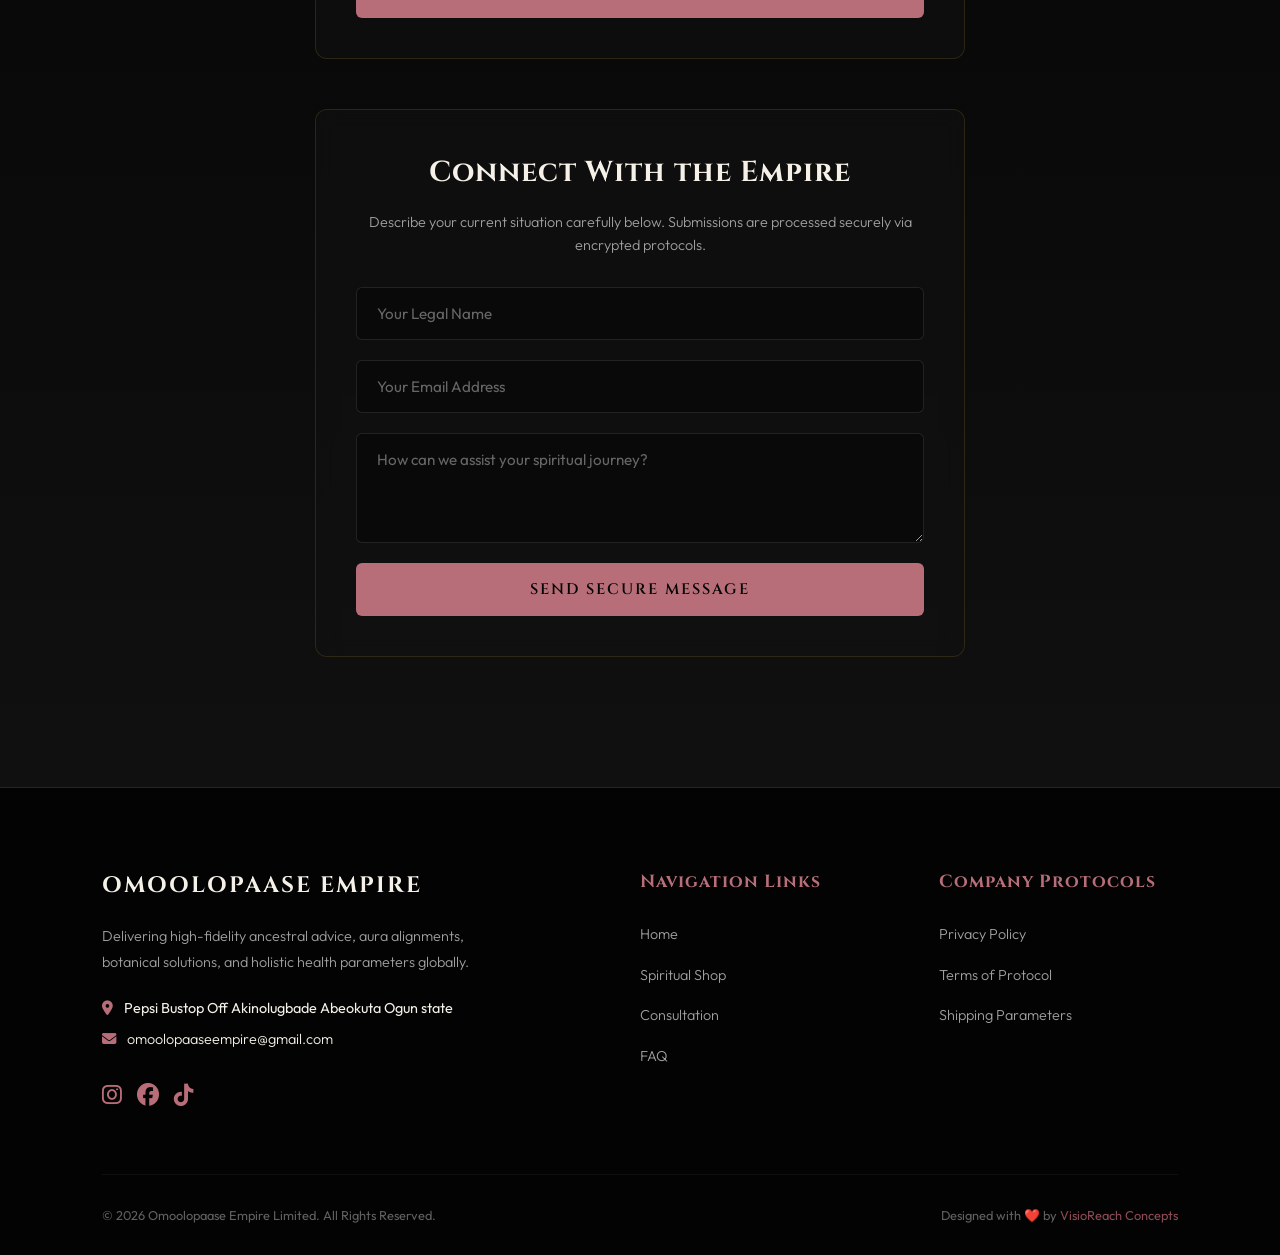
==== commit 3eecc336: "index.html" ====
--- a/index.html
+++ b/index.html
@@ -1,11 +1,21 @@
 <!DOCTYPE html>
 <html lang="en">
 <head>
-    <meta name="google-site-verification" content="RX4t7i_iPo3FzexdafUWbqjrjaqL57KR3CK6JNsW1zo" />
+        <meta name="google-site-verification" content="RX4t7i_iPo3FzexdafUWbqjrjaqL57KR3CK6JNsW1zo" />
     <meta charset="UTF-8">
     <meta name="viewport" content="width=device-width, initial-scale=1.0, maximum-scale=1.0, user-scalable=no">
-    <title>Omoolopaase Empire | Premium Spiritual Solutions & Consultation</title>
     
+    <title>Omoolopaase Empire | Spiritual Solutions, Natural Remedies & Consultations Nigeria</title>
+    
+    <meta name="description" content="Premium spiritual consultations, ancestral aura alignment remedies, traditional botanical alternatives, protective items, and natural solutions tailored by Omoolopaase Empire globally. Locate us in Abeokuta, Ogun State.">
+    <meta name="keywords" content="Omoolopaase Empire, spiritual solutions Nigeria, natural remedies Abeokuta, traditional consultation, aura alignment soap, protective solutions, buy spiritual items Nigeria">
+    
+    <meta property="og:title" content="Omoolopaase Empire | Premium Spiritual Solutions & Consultation">
+    <meta property="og:description" content="Discover powerful traditional natural remedies, aura alignments, and professional protective items tailored to balance your life path. Secure WhatsApp order dispatch global.">
+    <meta property="og:image" content="https://omoolopaasespiritual.com.ng/images/hero-bg.jpg">
+    <meta property="og:url" content="https://omoolopaasespiritual.com.ng">
+    <meta property="og:type" content="website">
+
     <link rel="stylesheet" href="https://cdnjs.cloudflare.com/ajax/libs/font-awesome/6.4.0/css/all.min.css">
     <link rel="stylesheet" href="styles.css?v=2">
 </head>
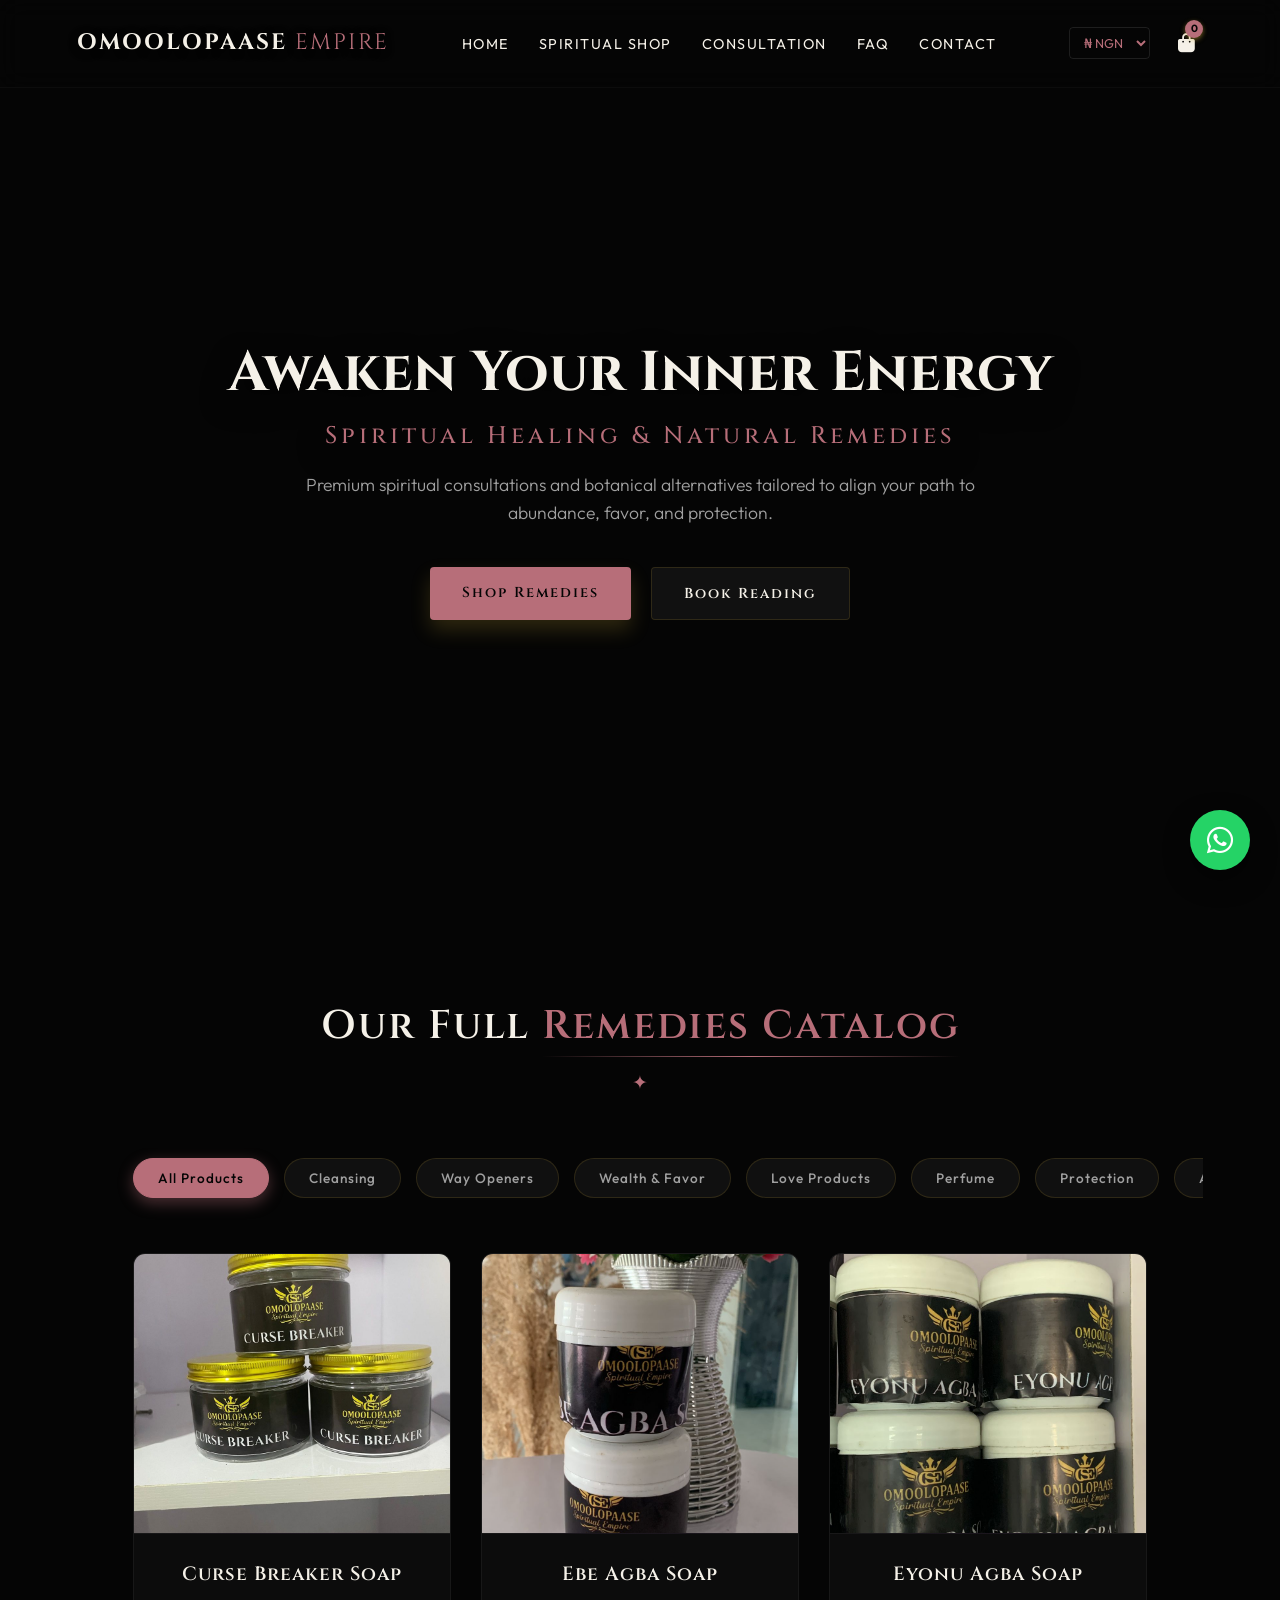
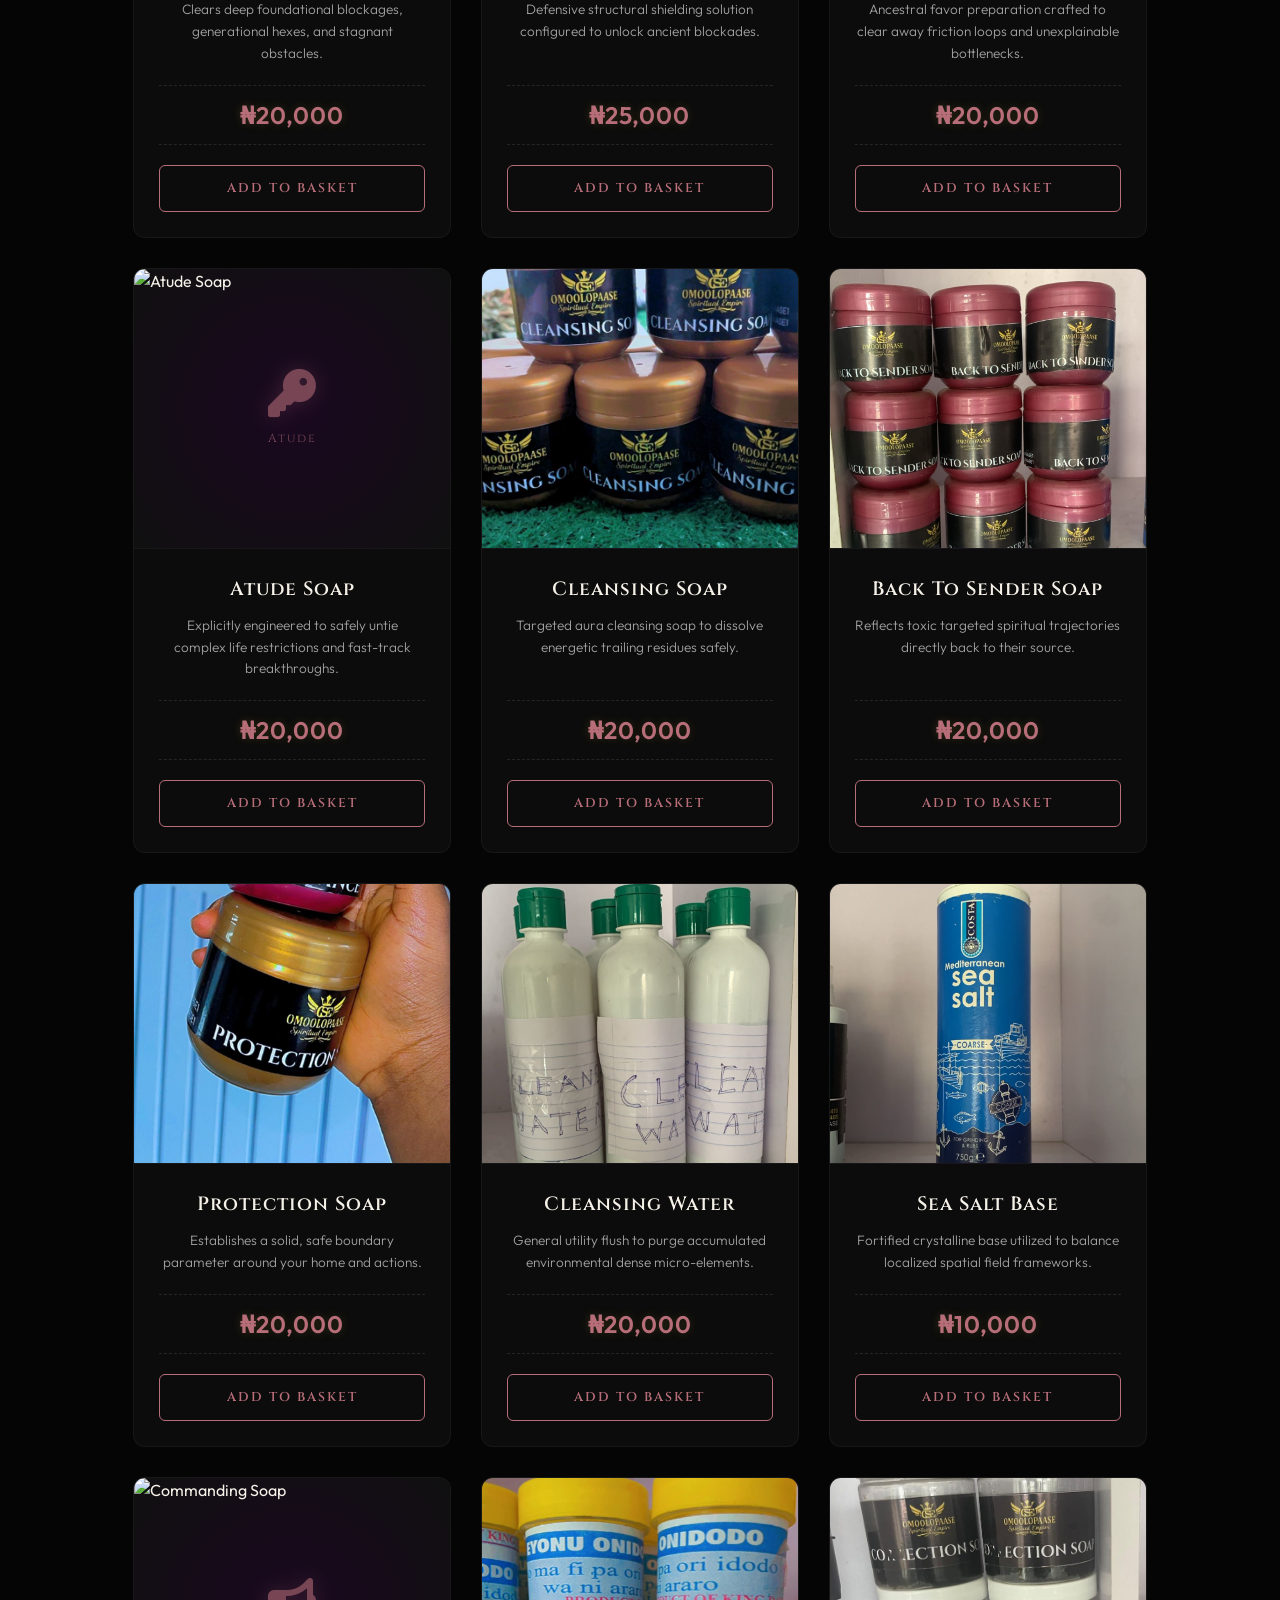
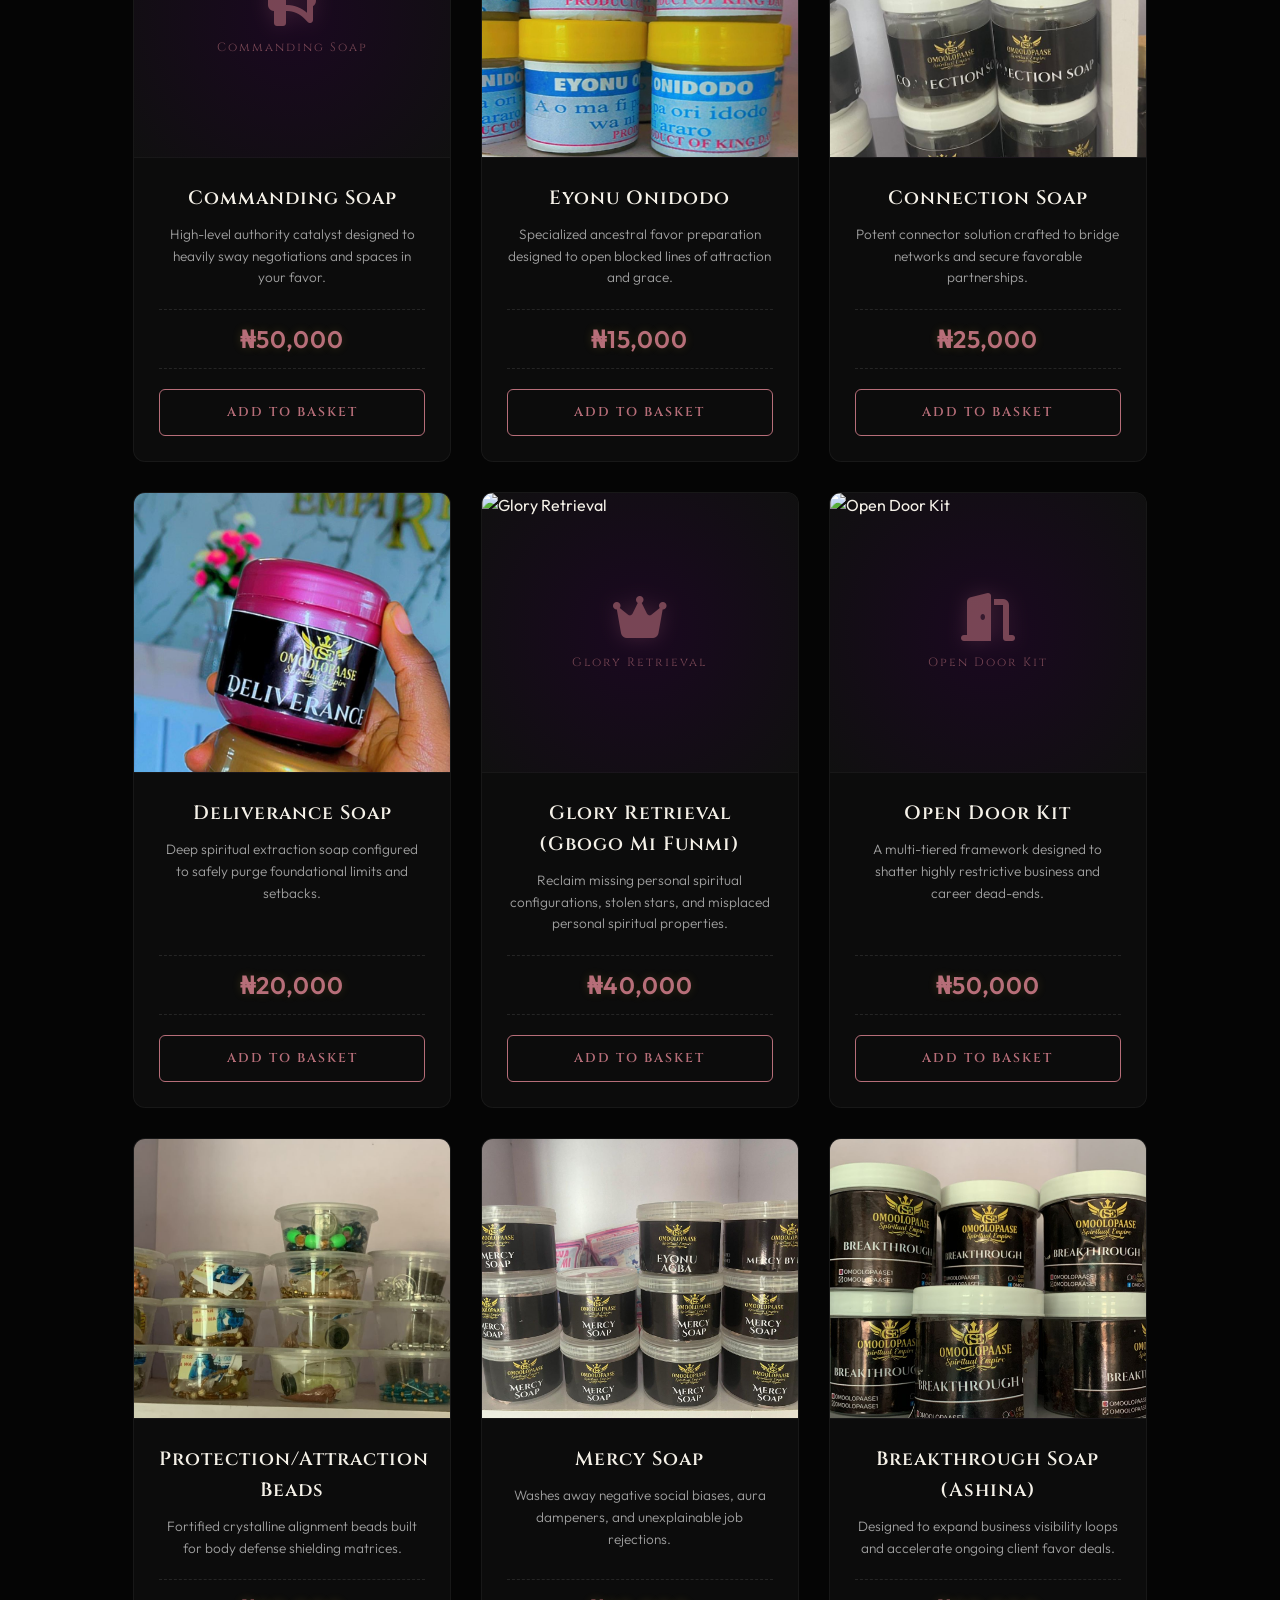
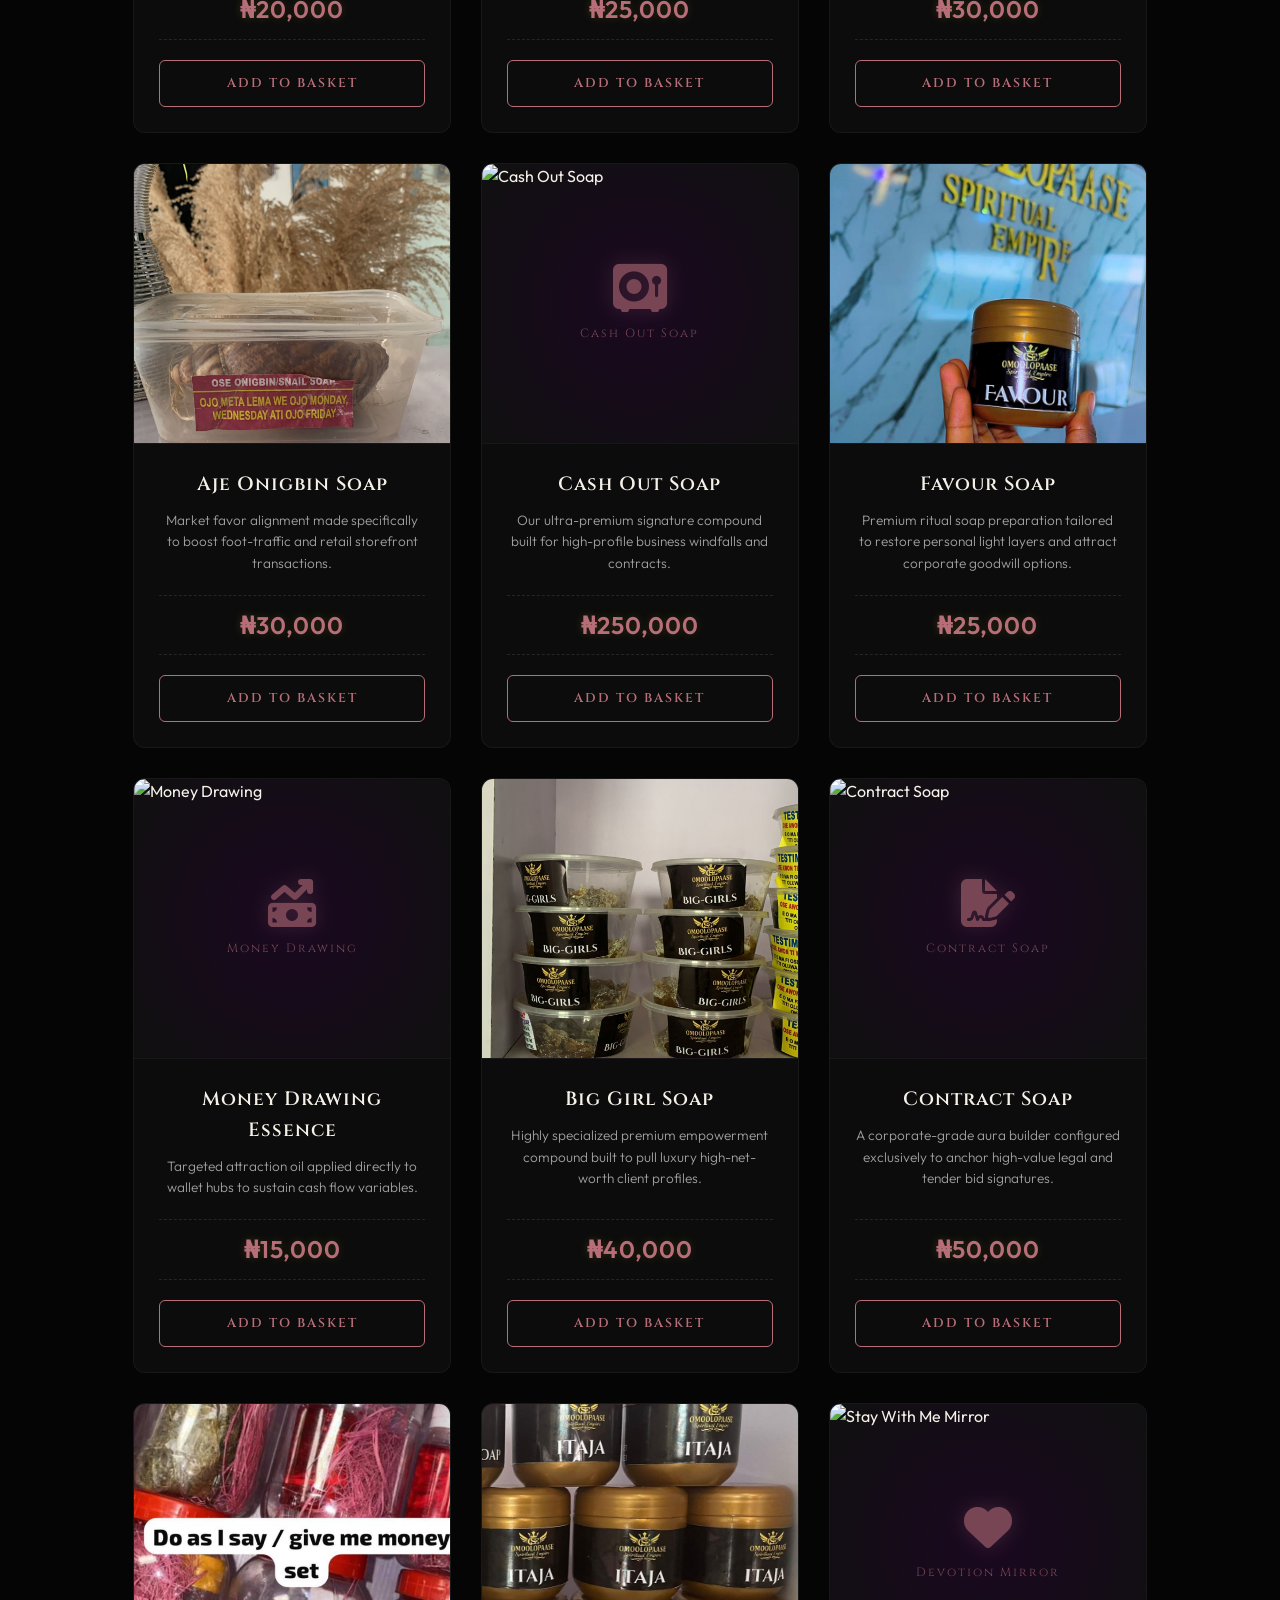
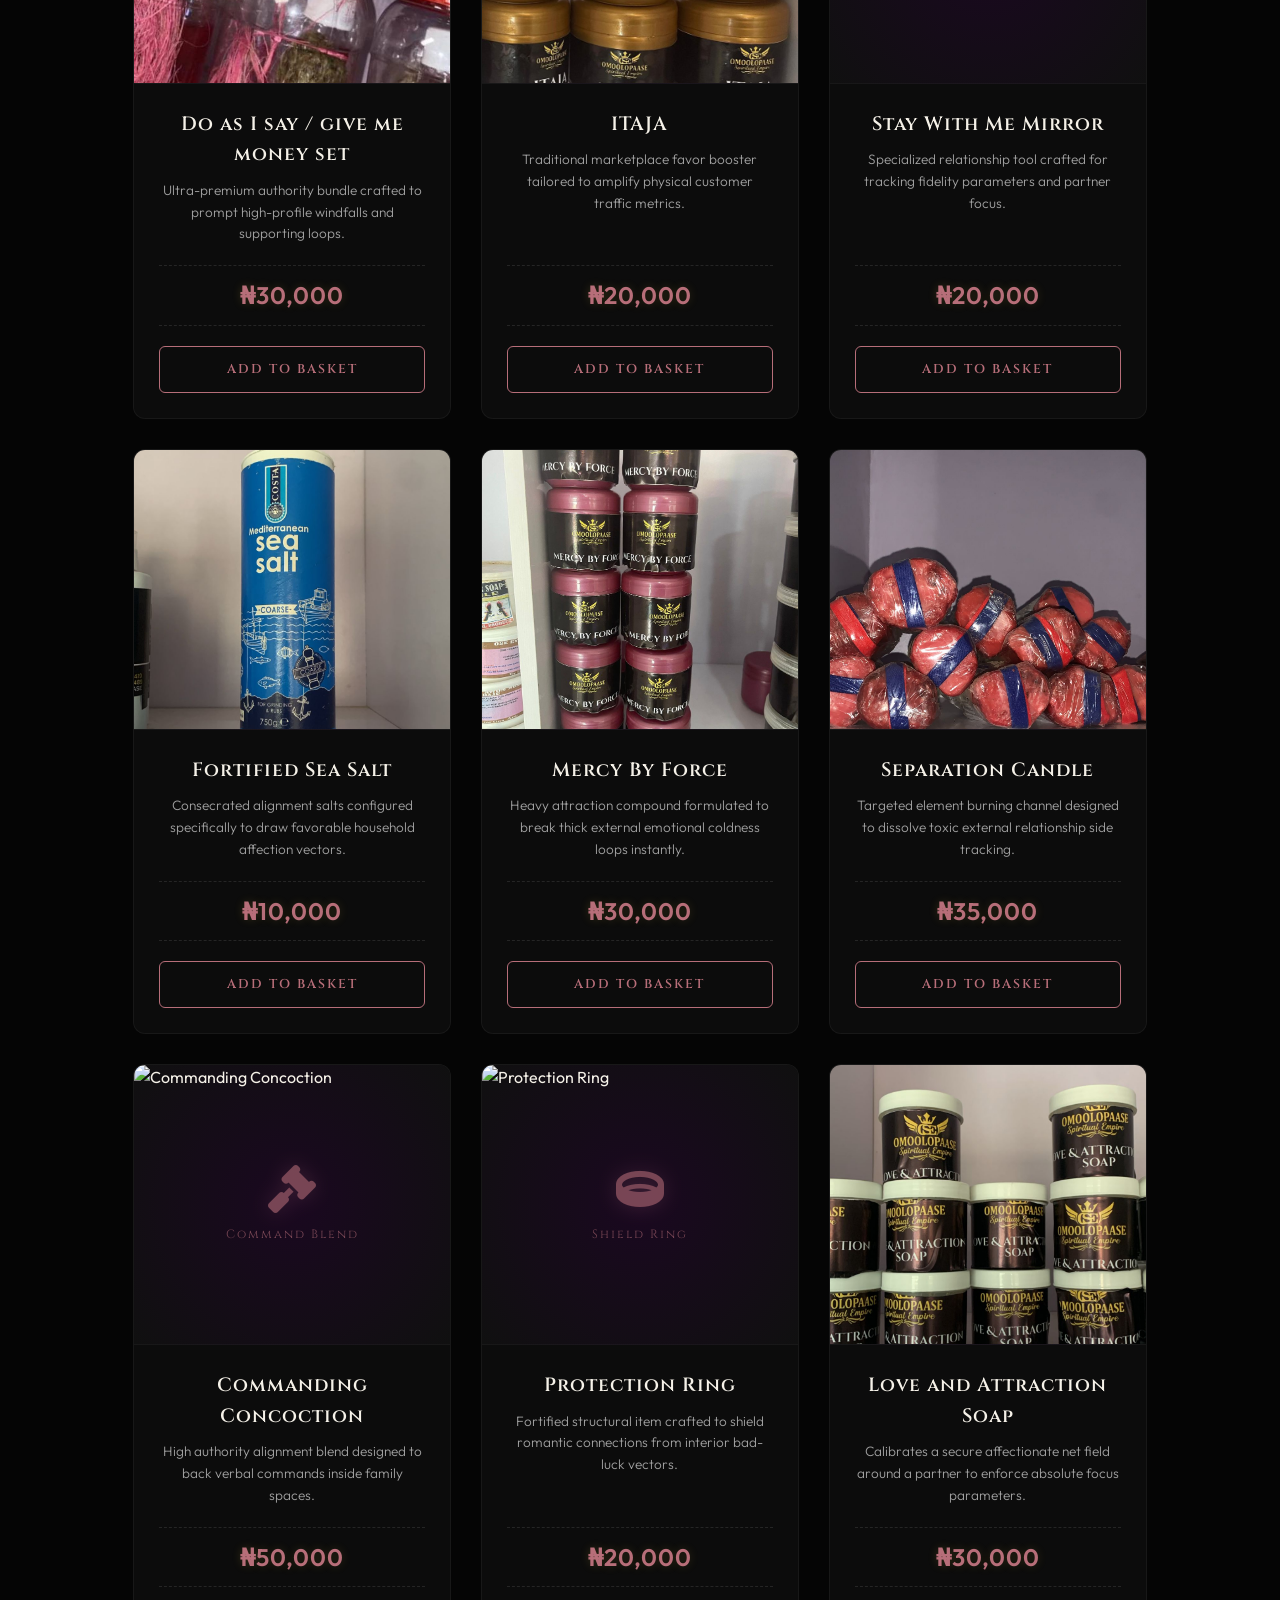
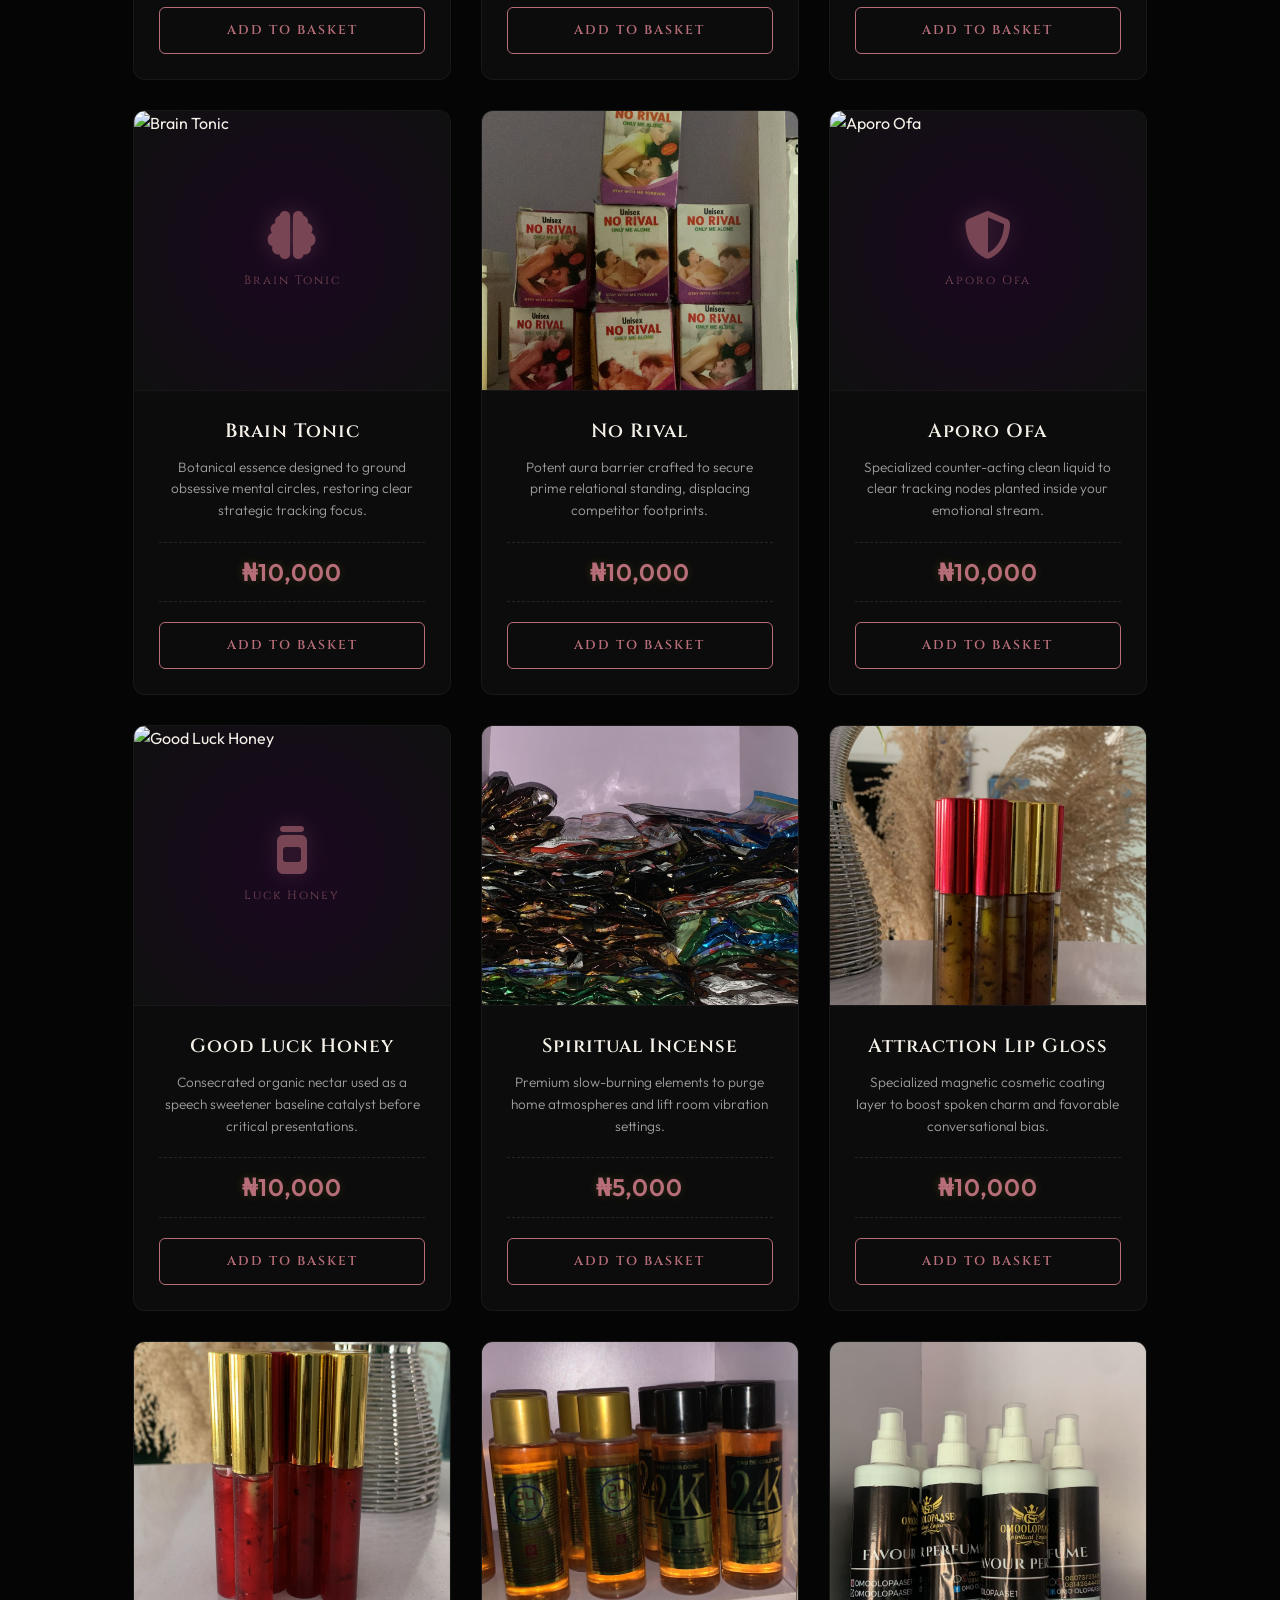
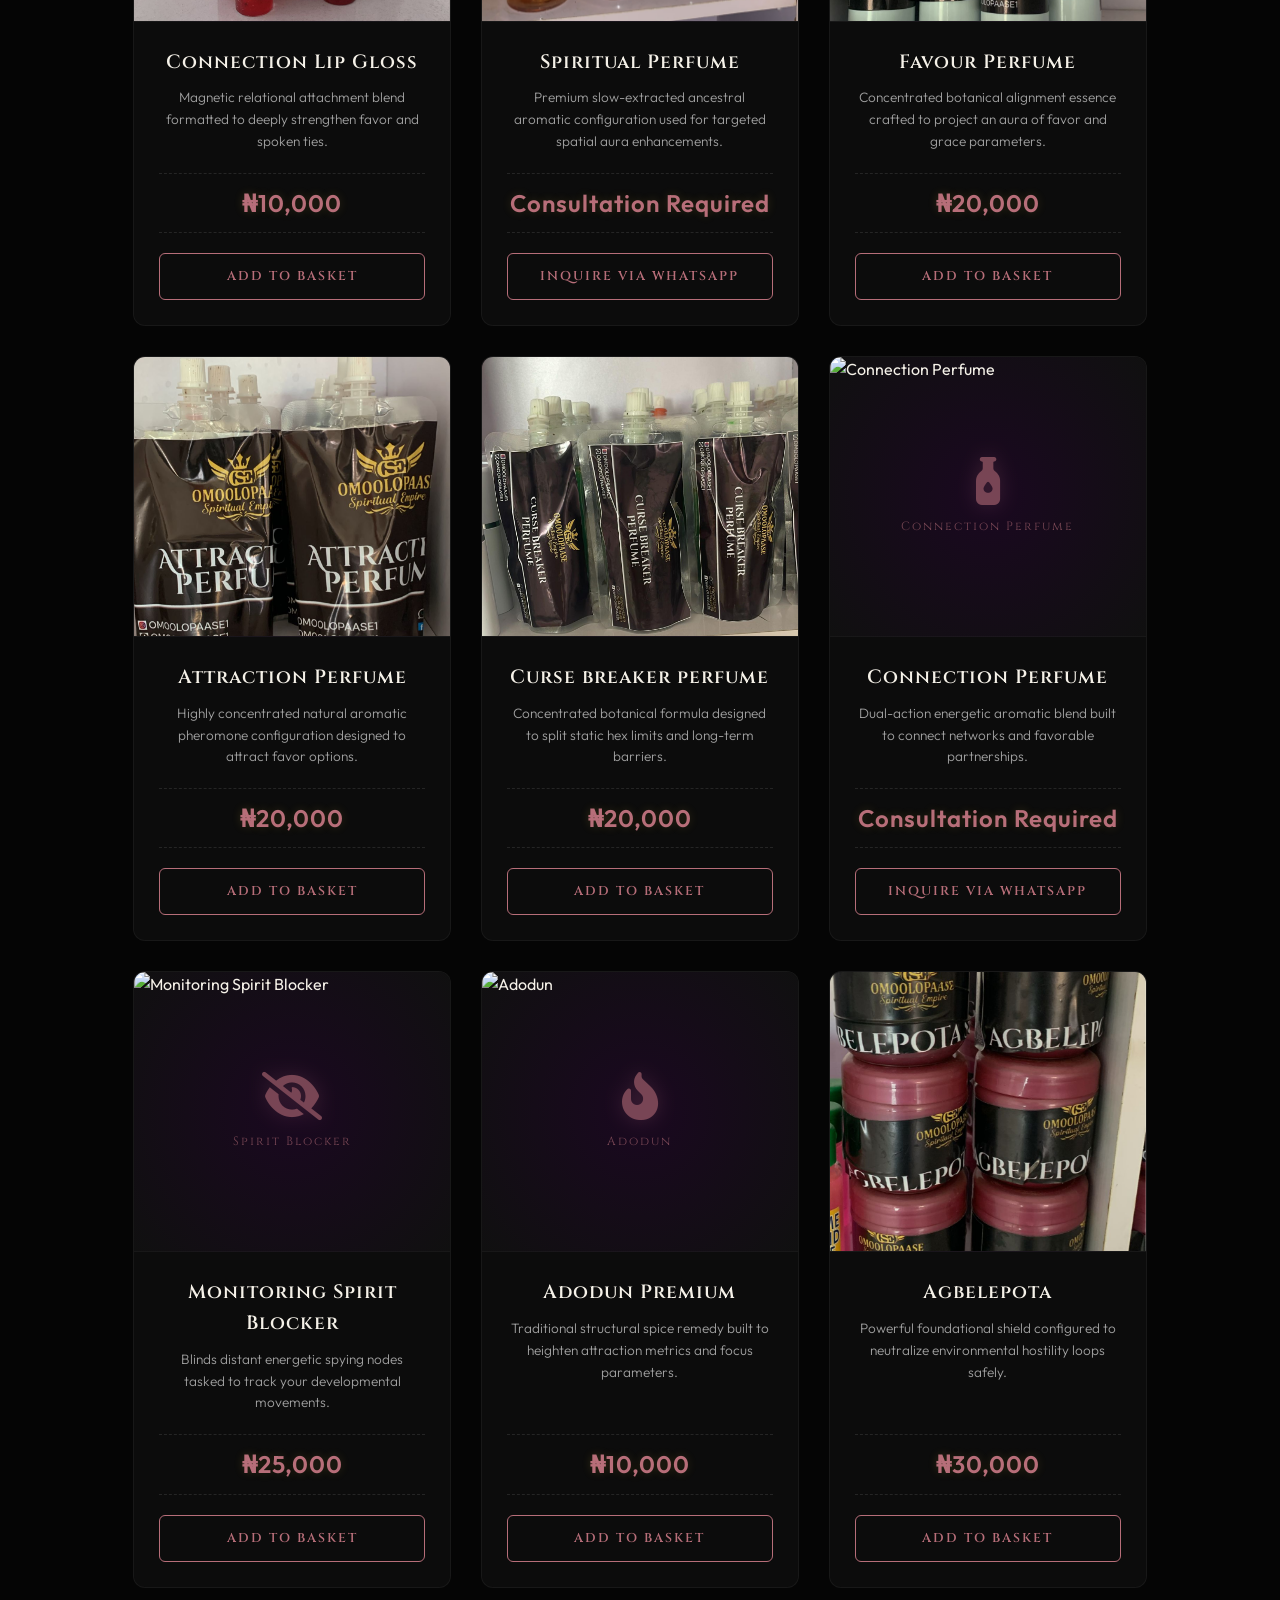
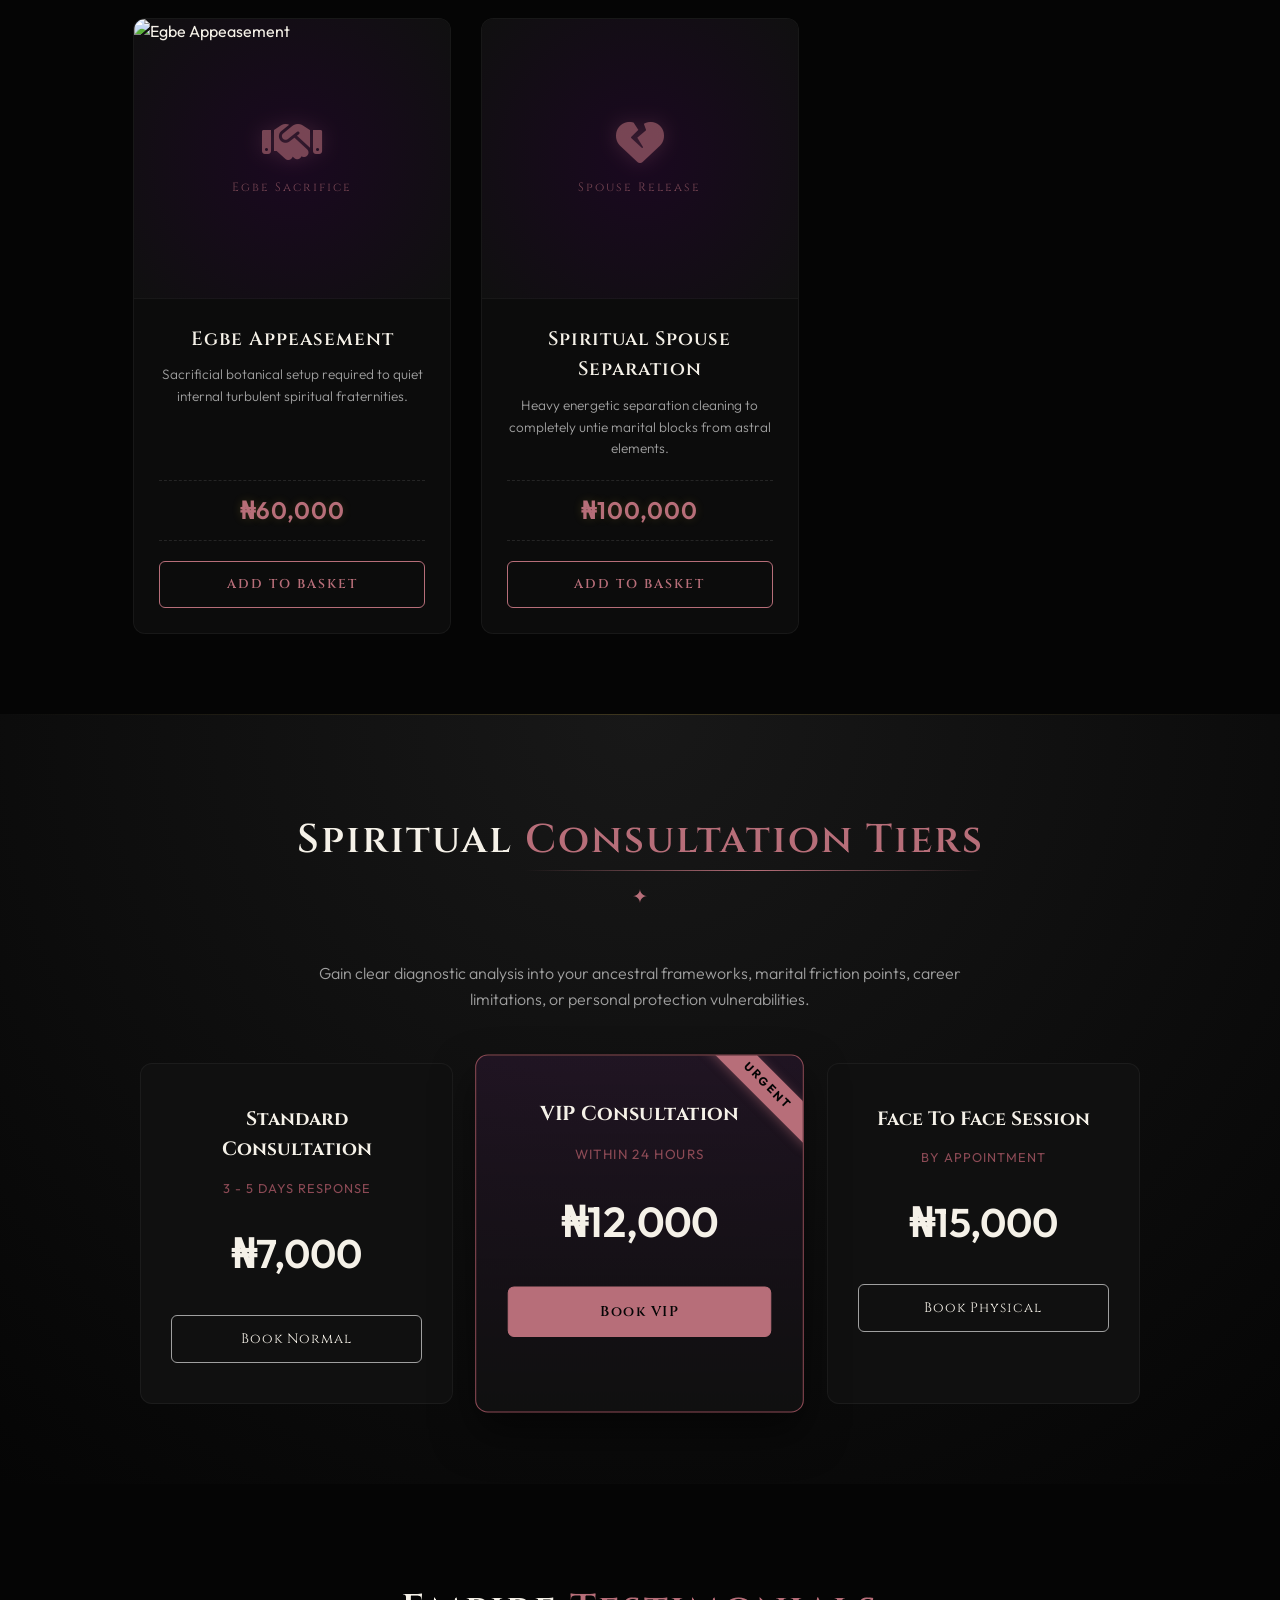
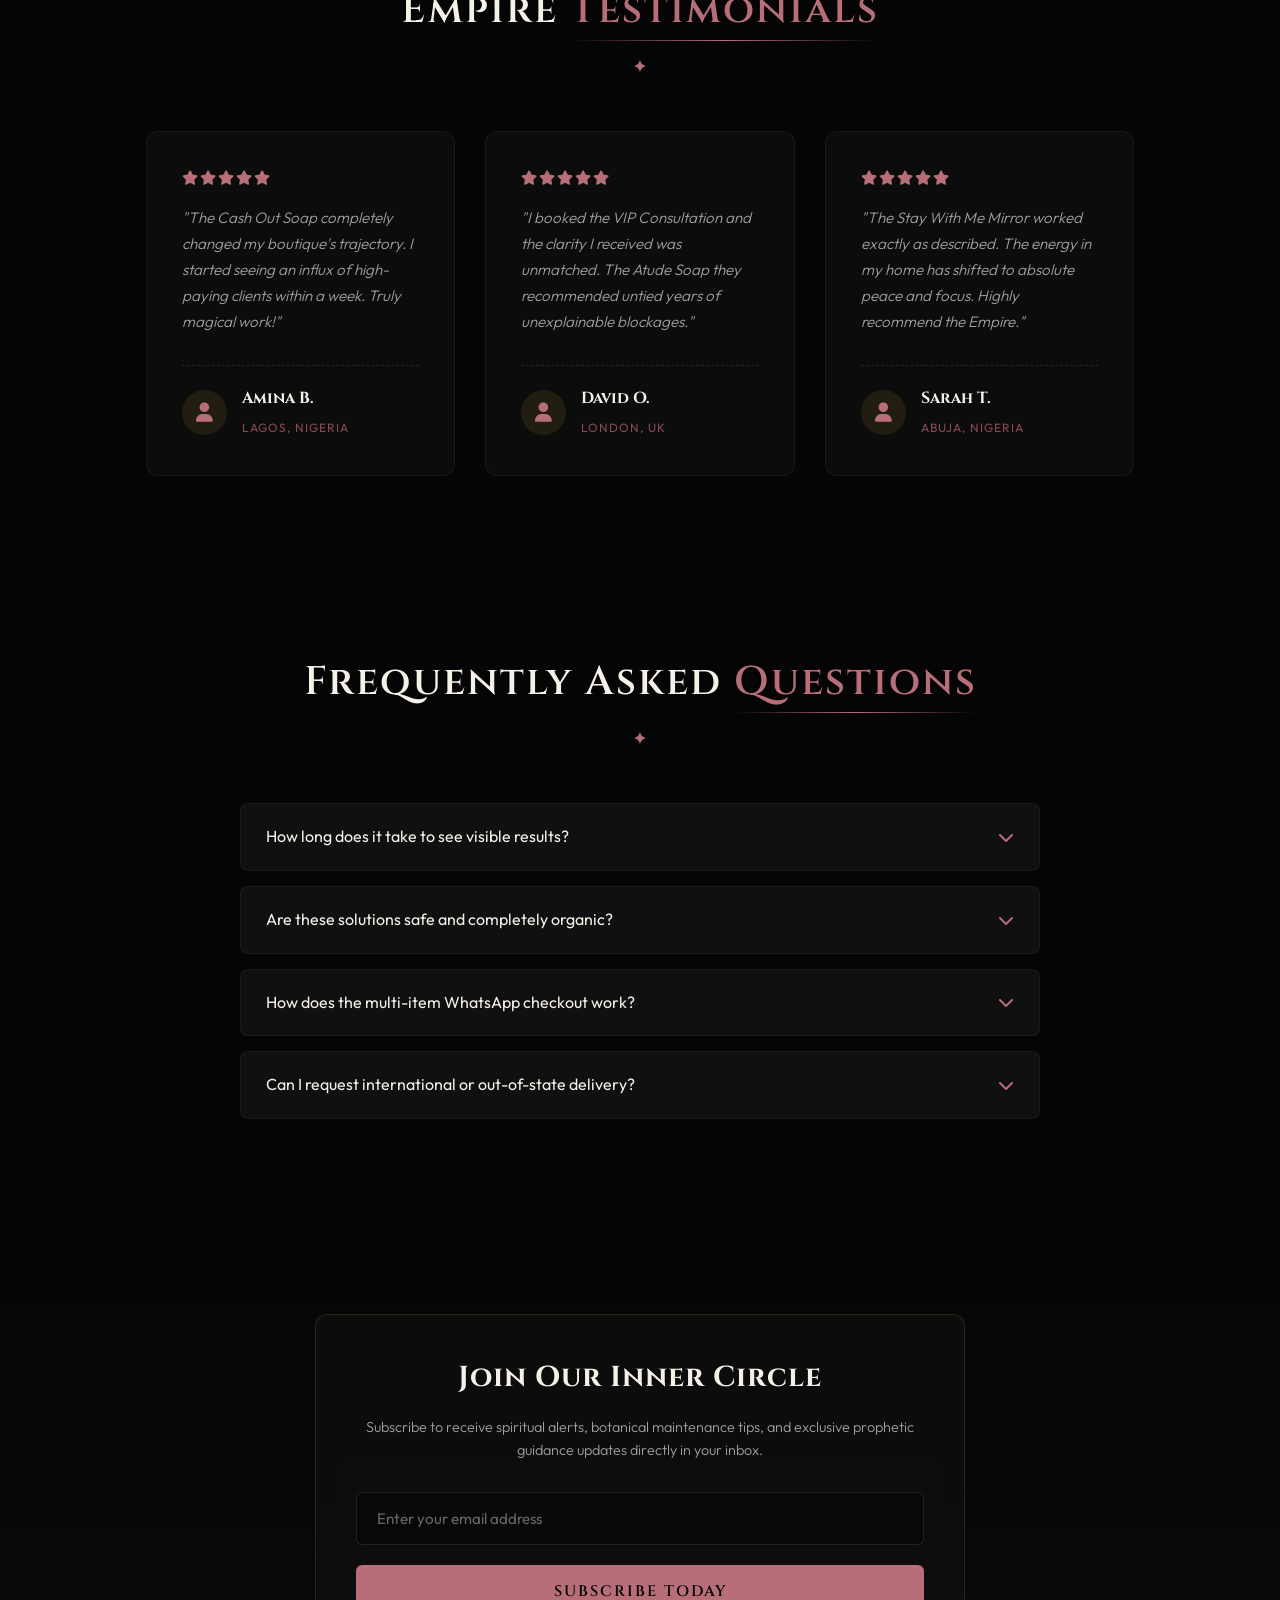
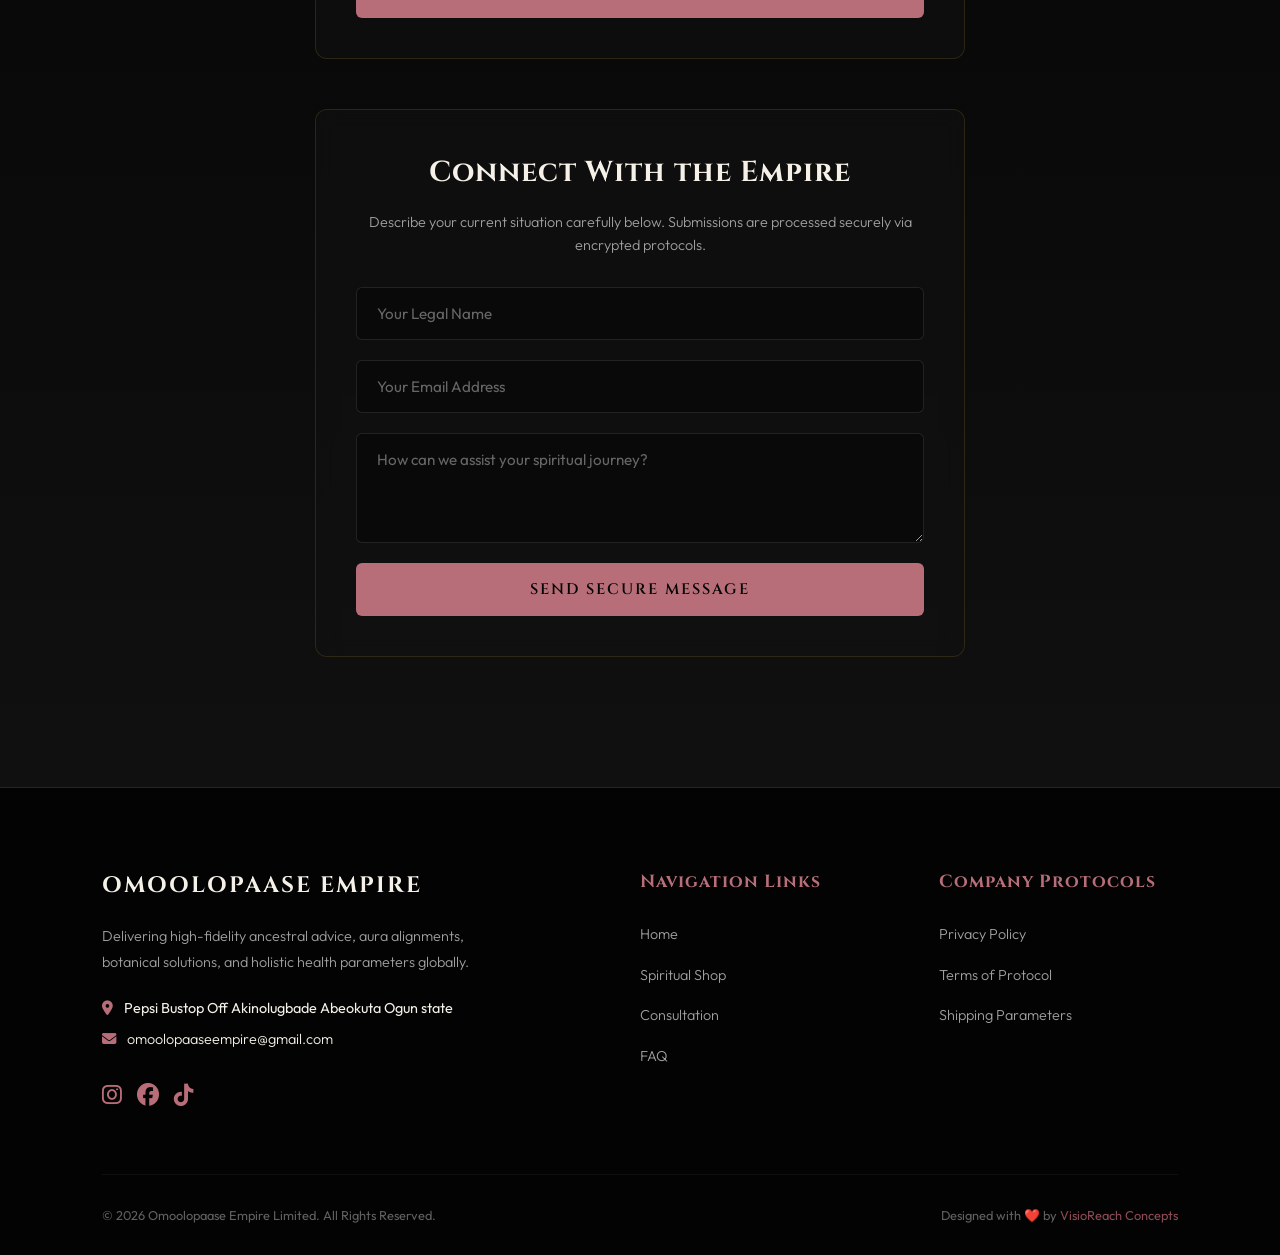
==== commit ed9366c2: "index.html" ====
--- a/index.html
+++ b/index.html
@@ -1088,7 +1088,7 @@
         </div>
         <div class="footer-bottom">
             <p>&copy; 2026 Omoolopaase Empire Limited. All Rights Reserved.</p>
-            <p>Designed with ❤️ by <a href="#" class="credit-link">VisioReach Concepts</a></p>
+            <p>Designed with ❤️ by <a href="https://visioreach.co/" class="credit-link">VisioReach Concepts</a></p>
         </div>
     </footer>
 
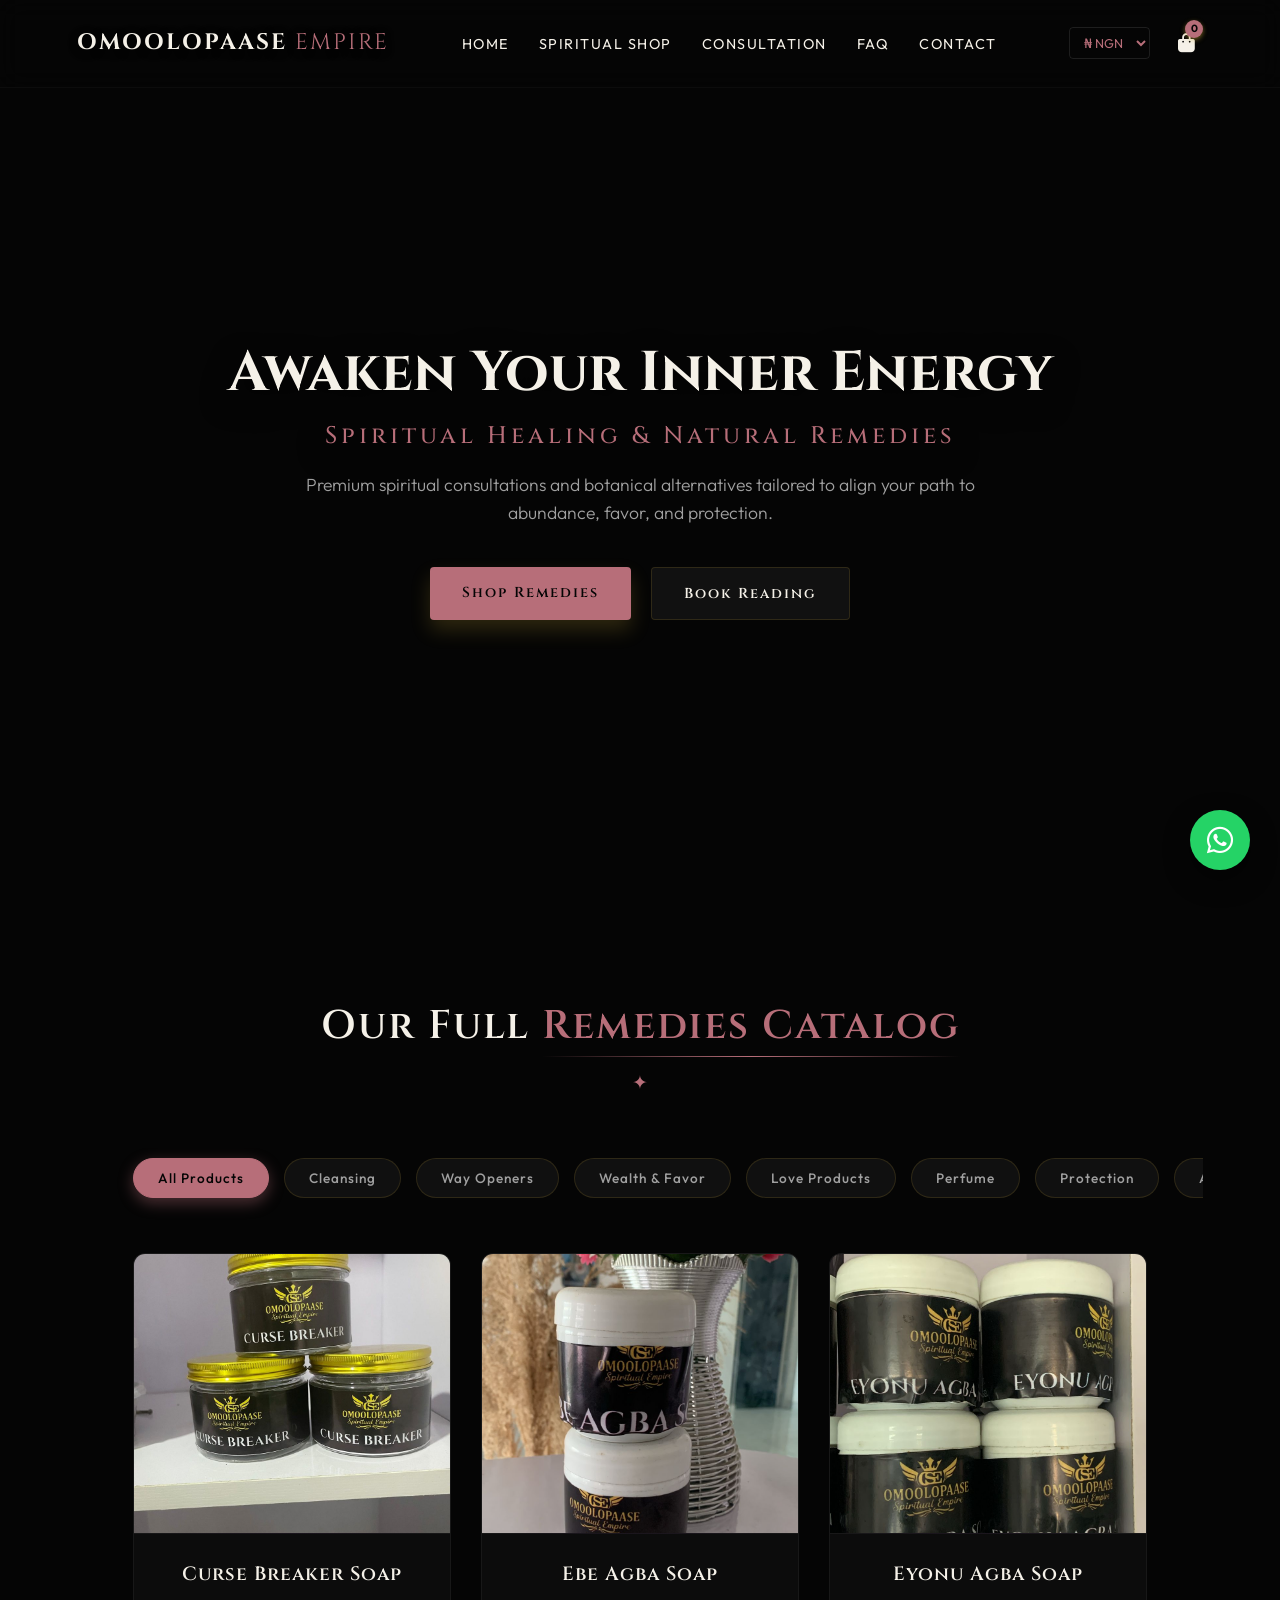
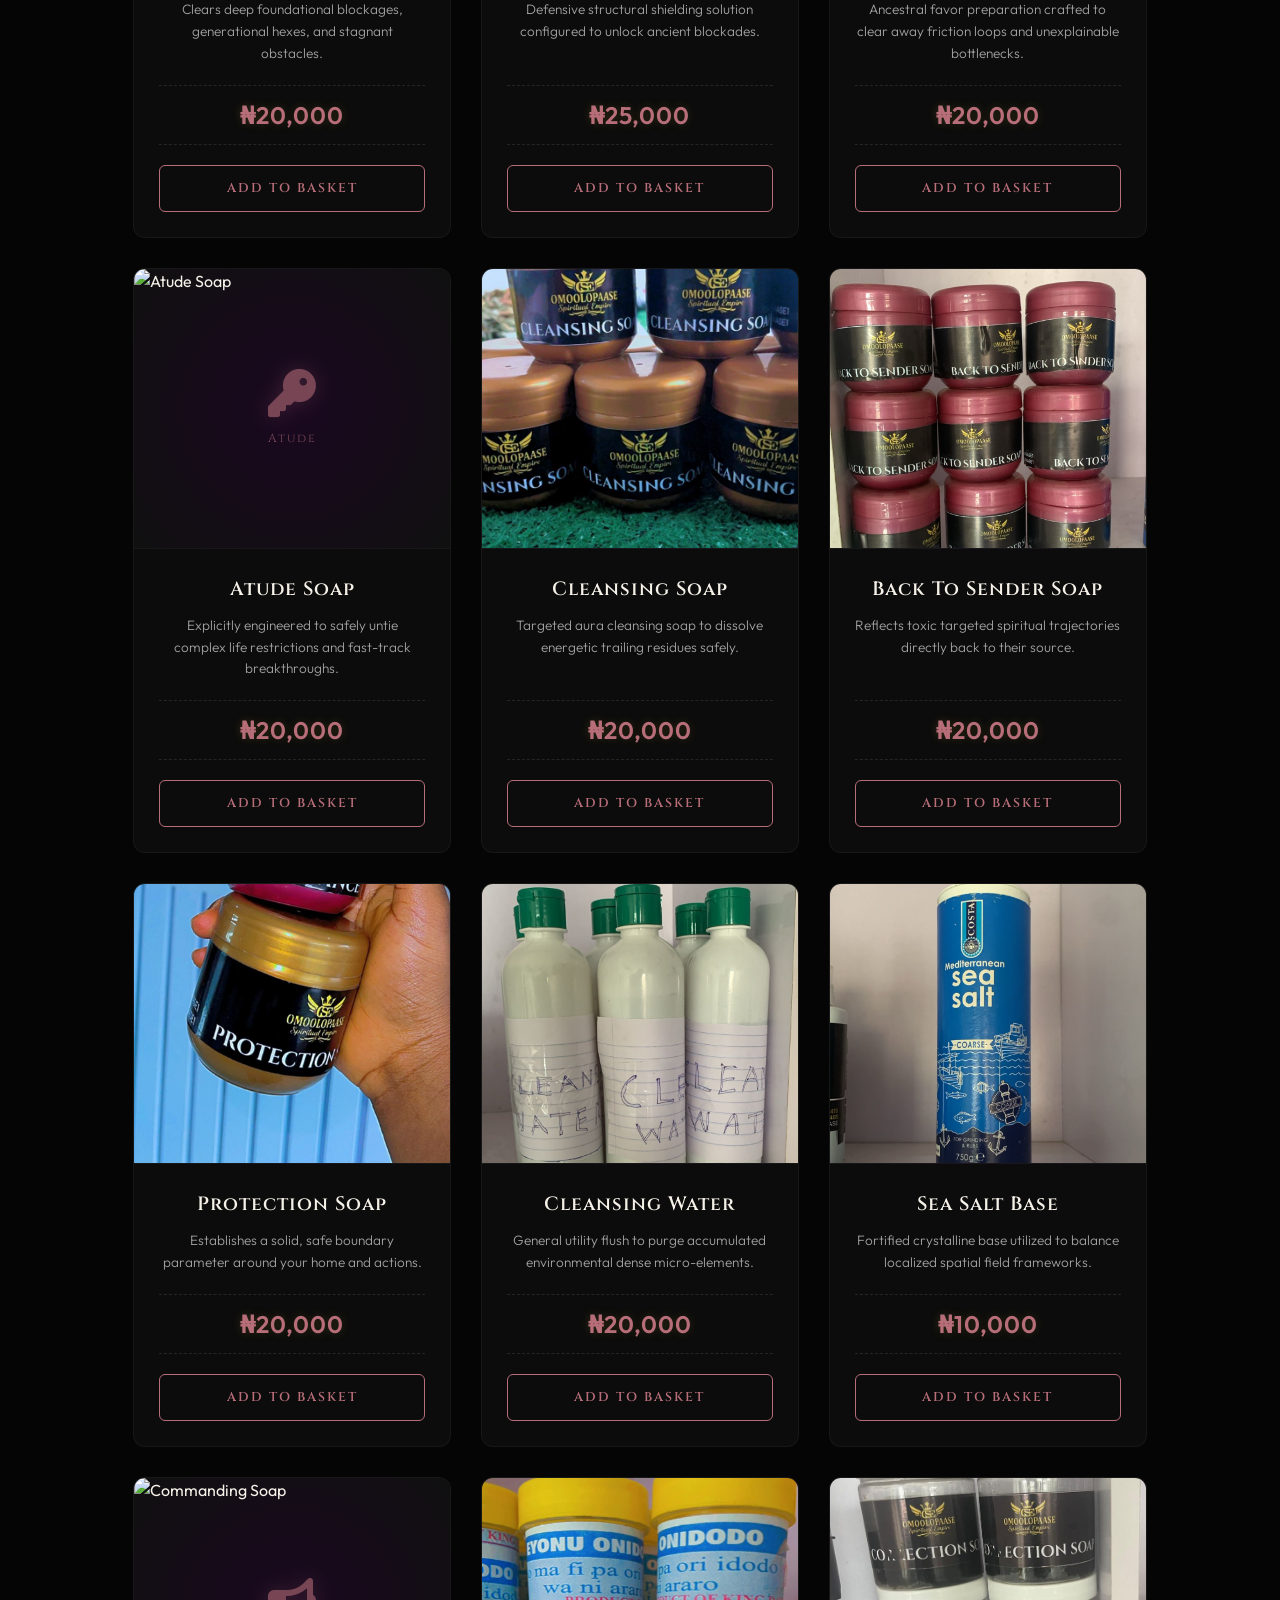
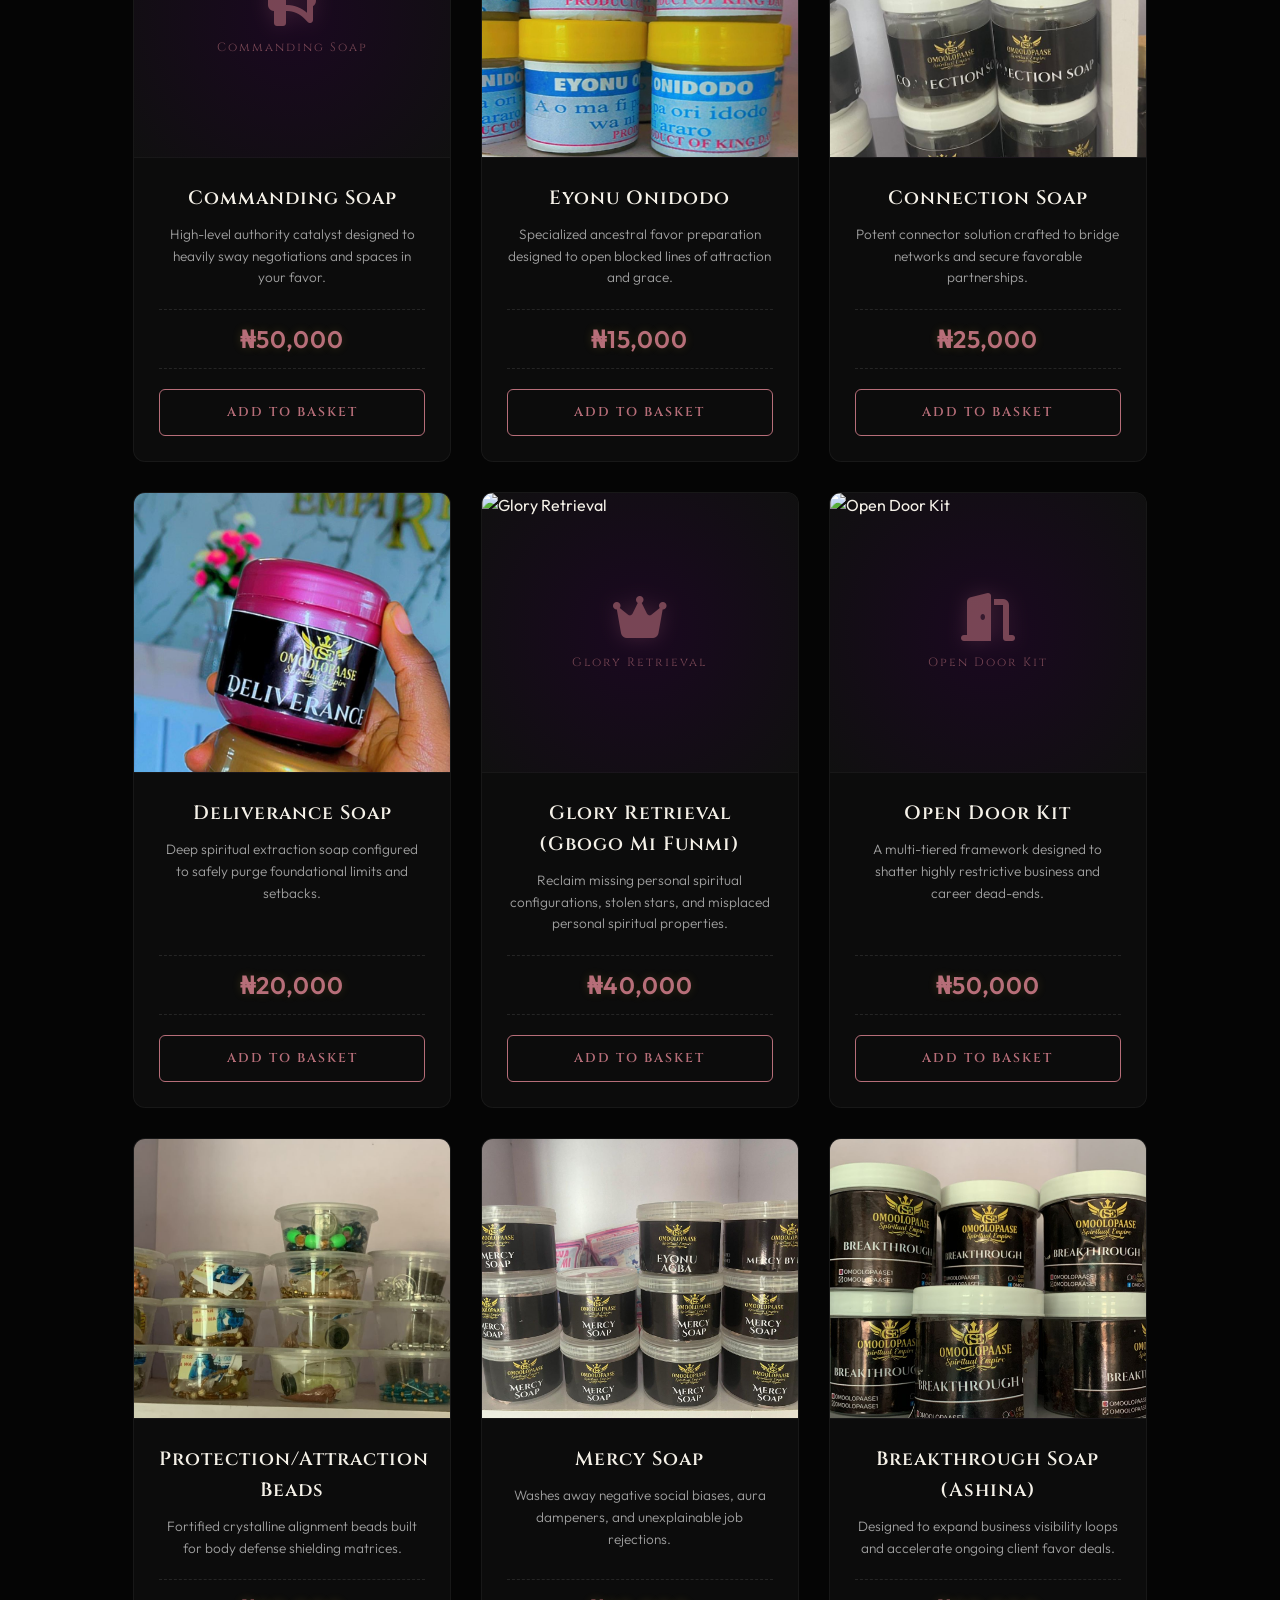
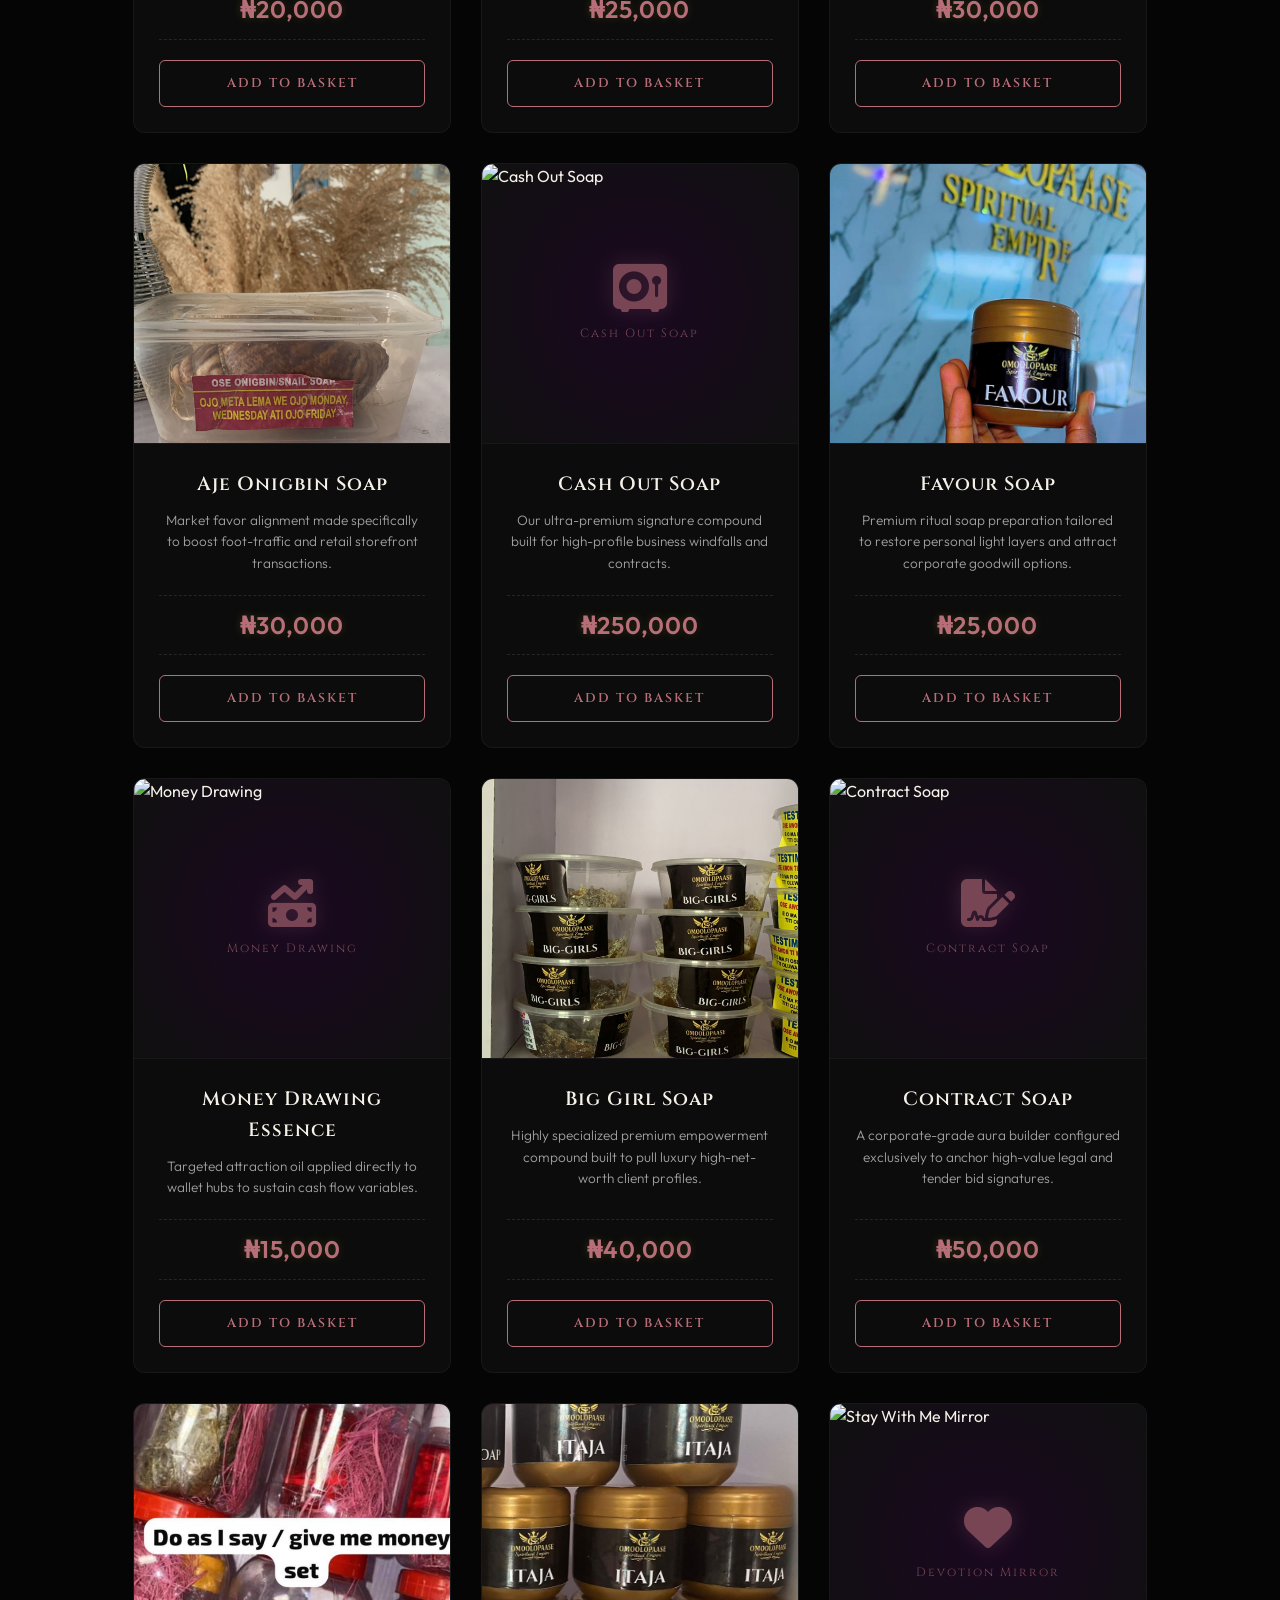
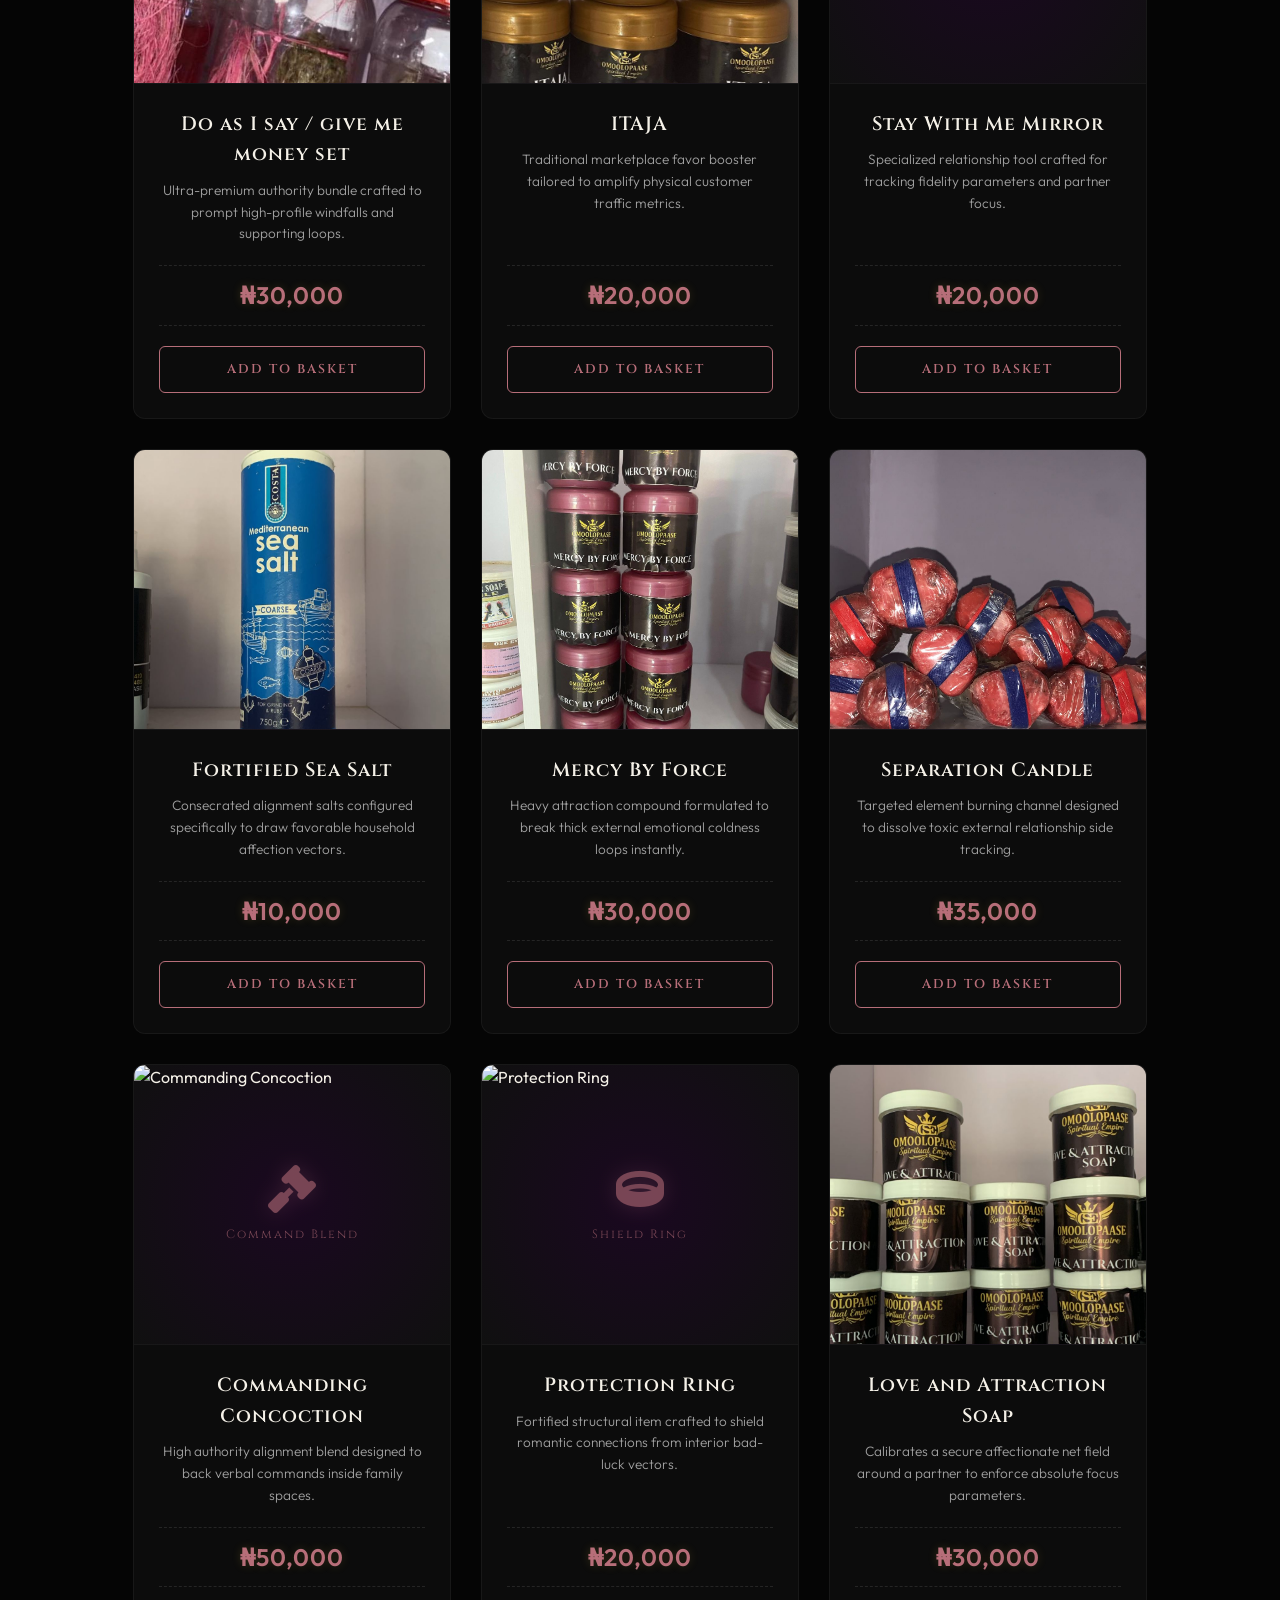
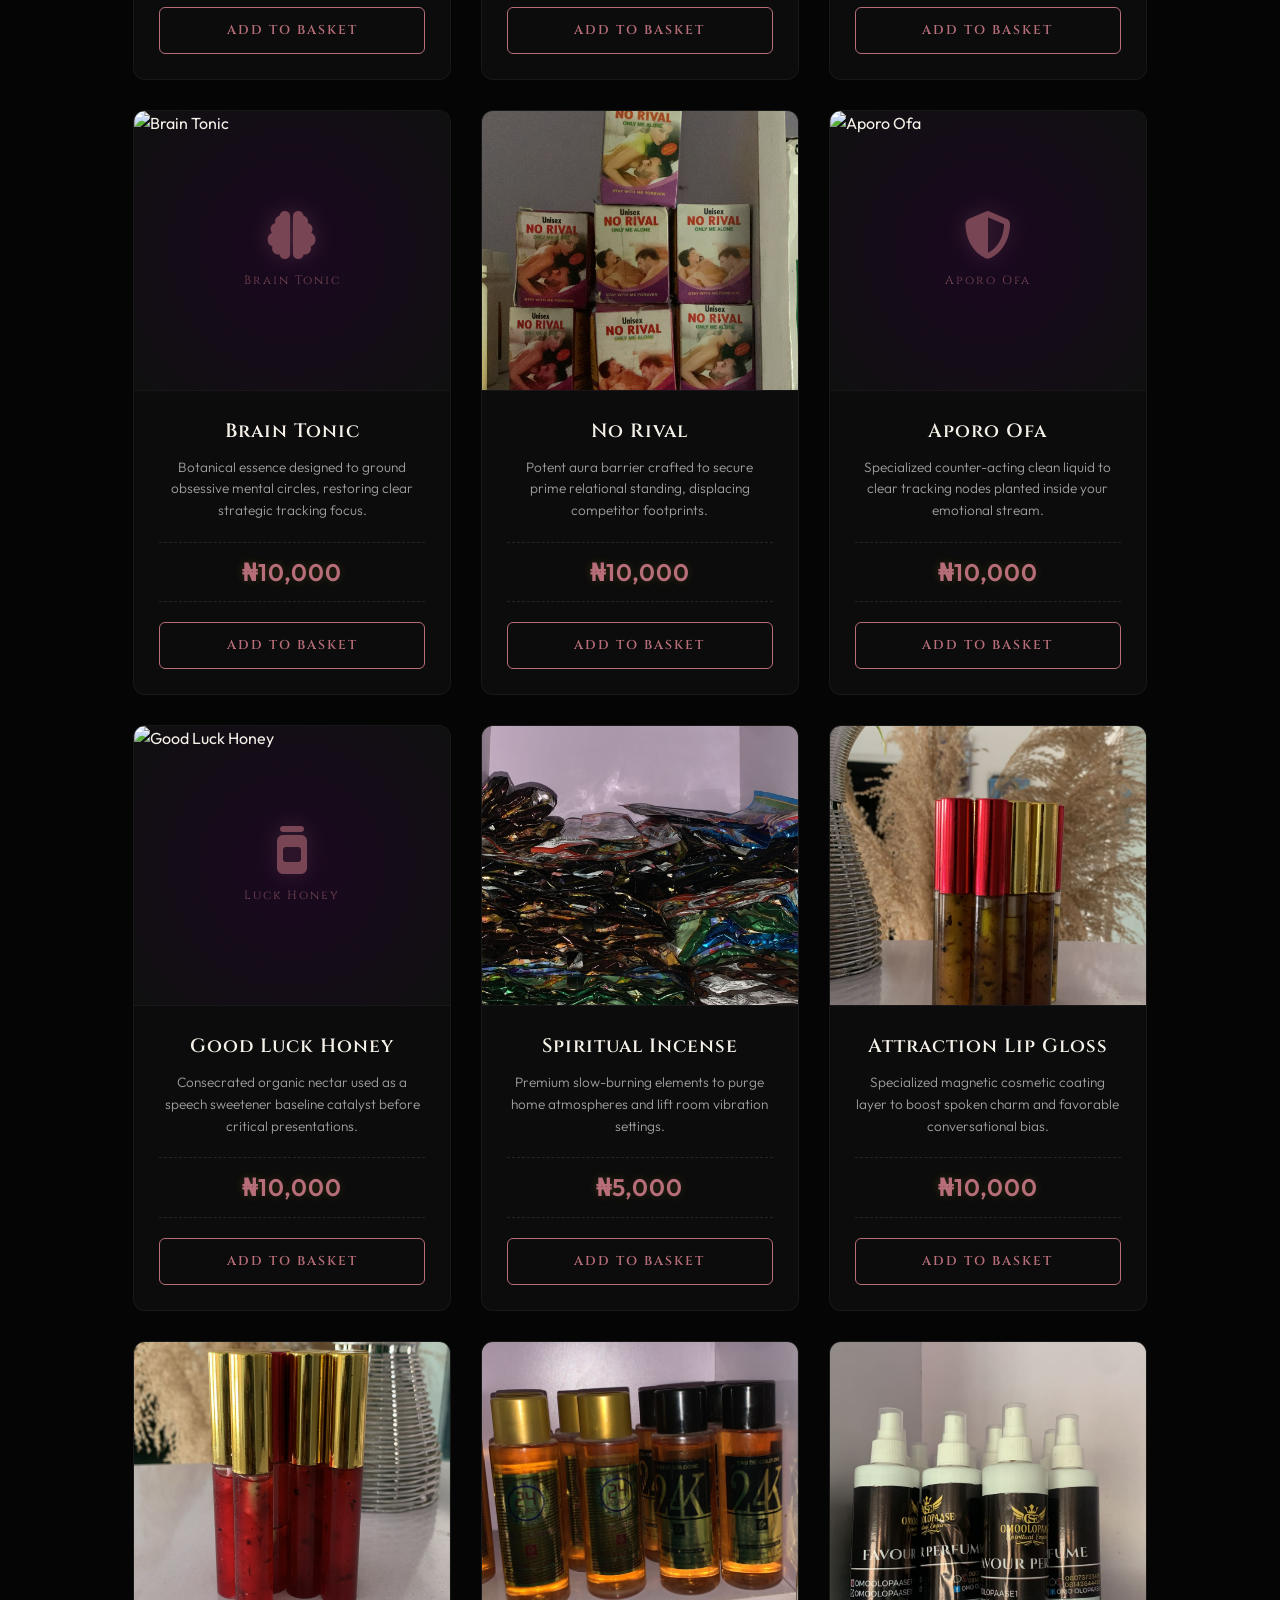
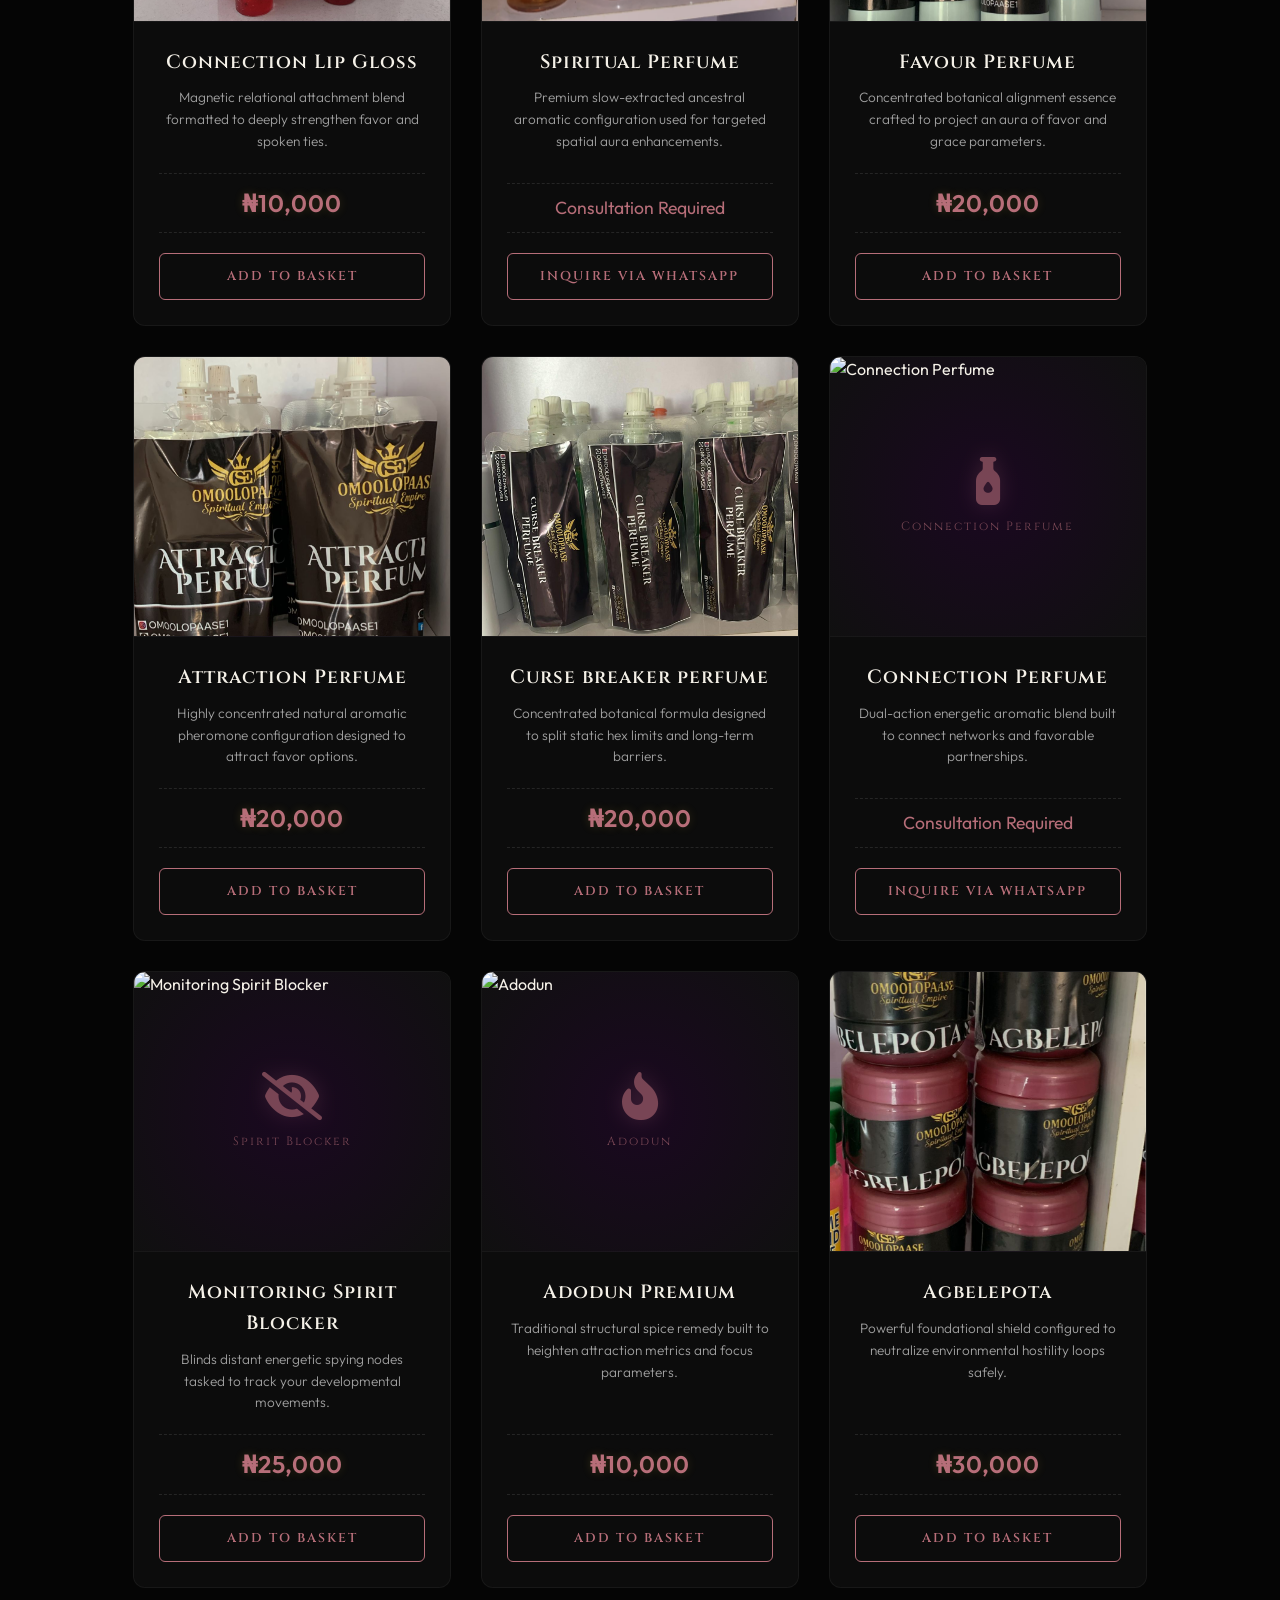
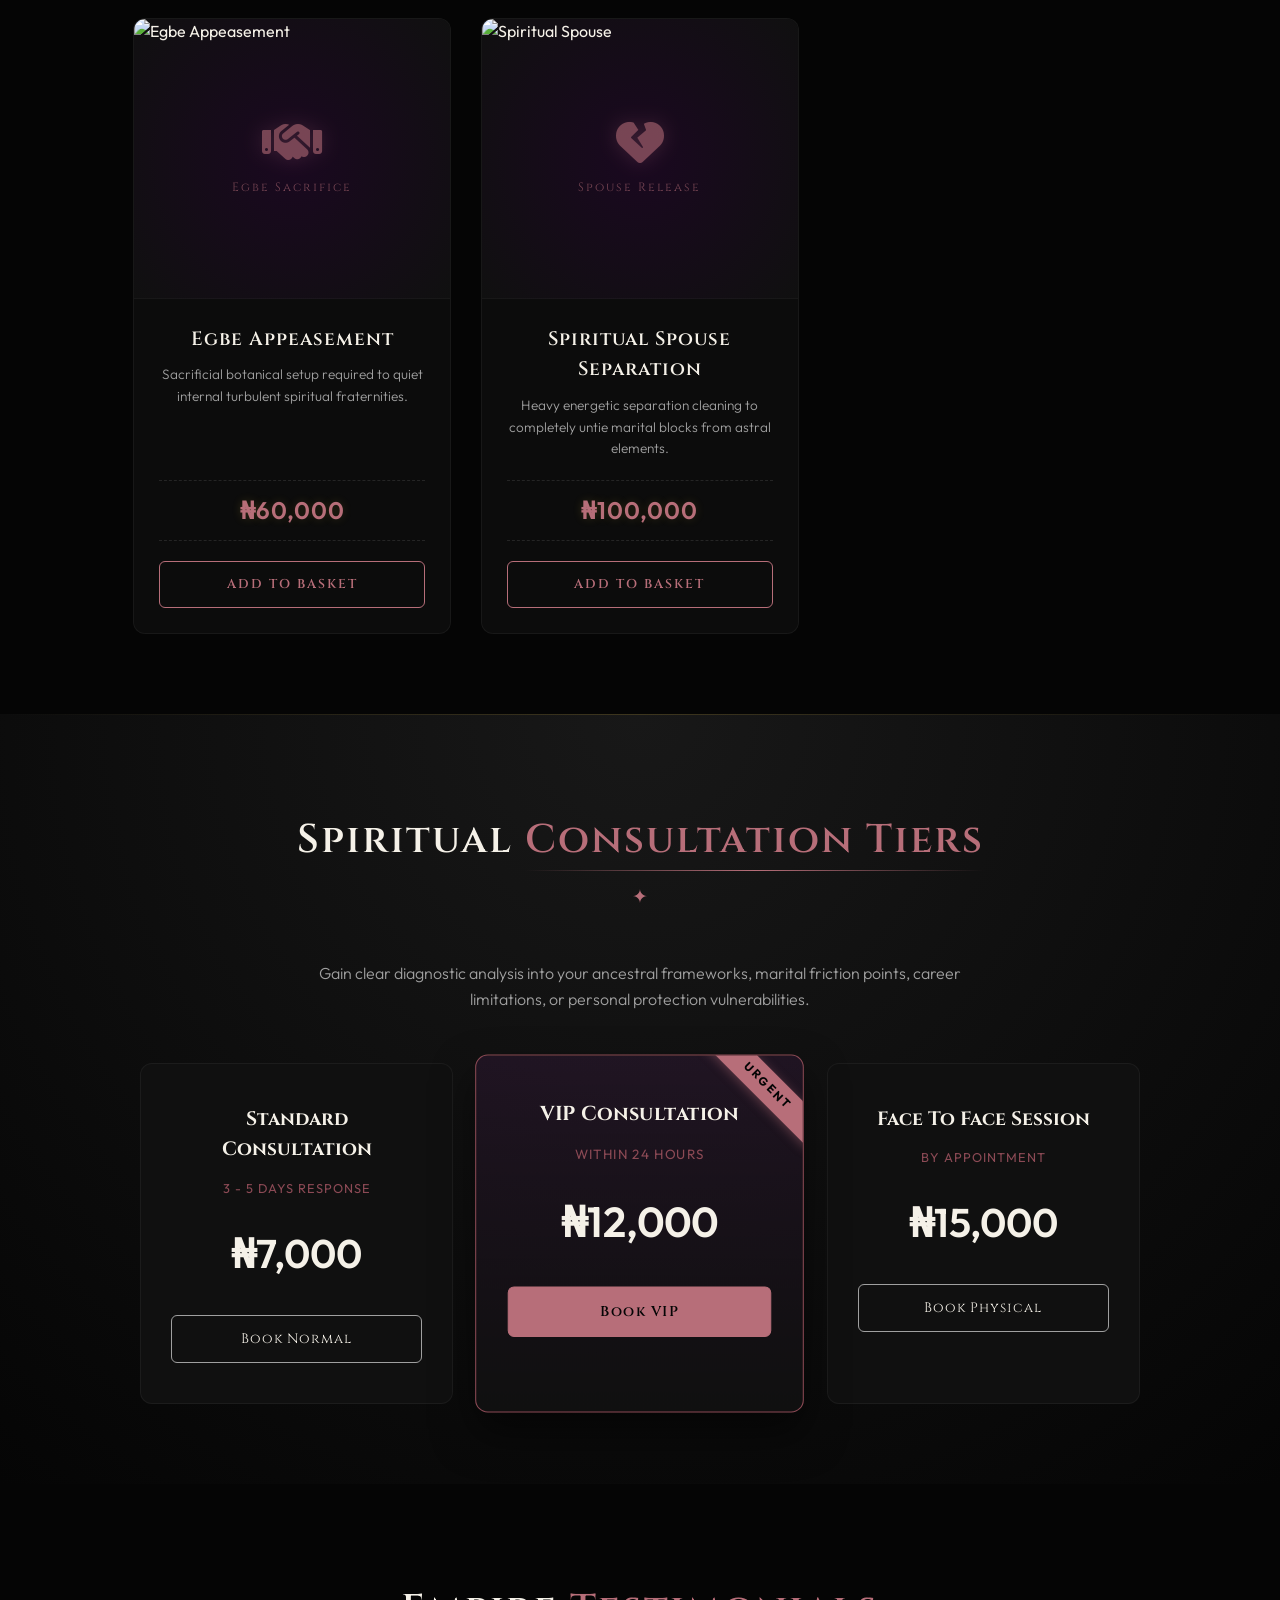
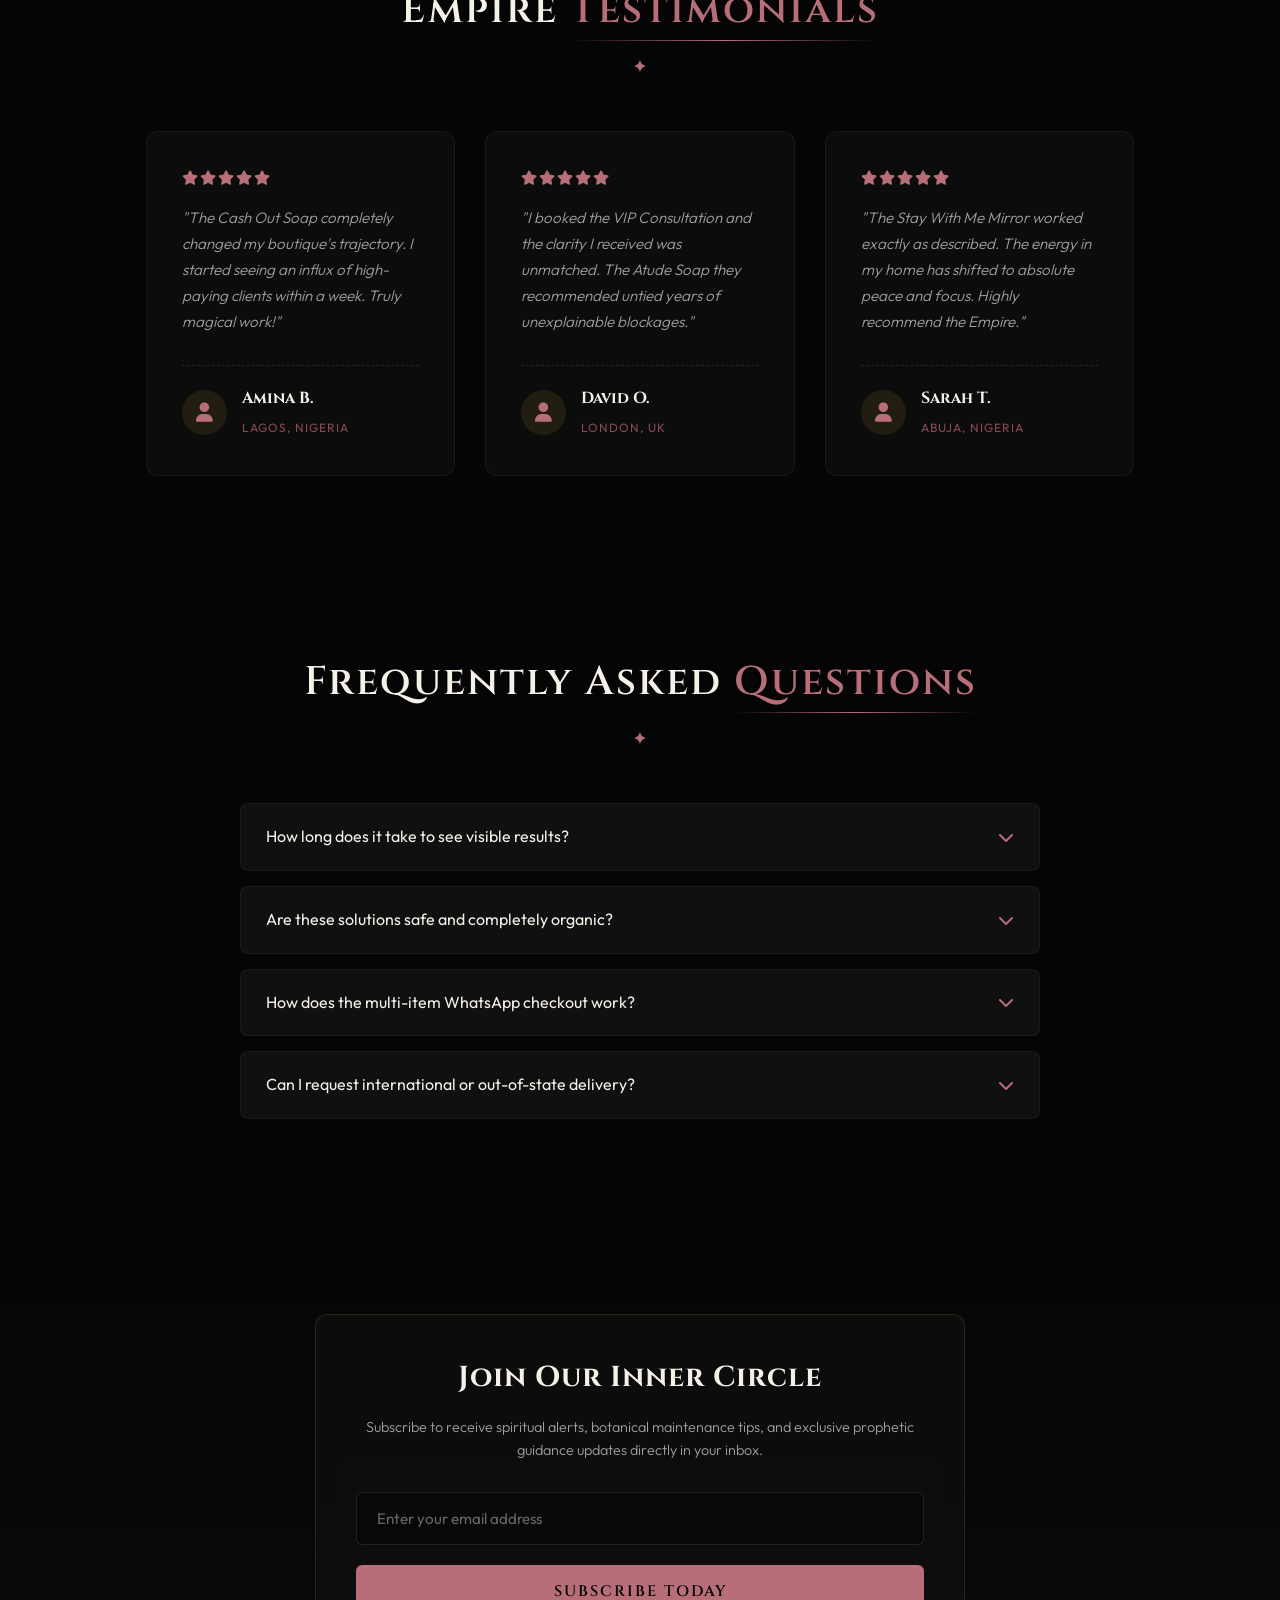
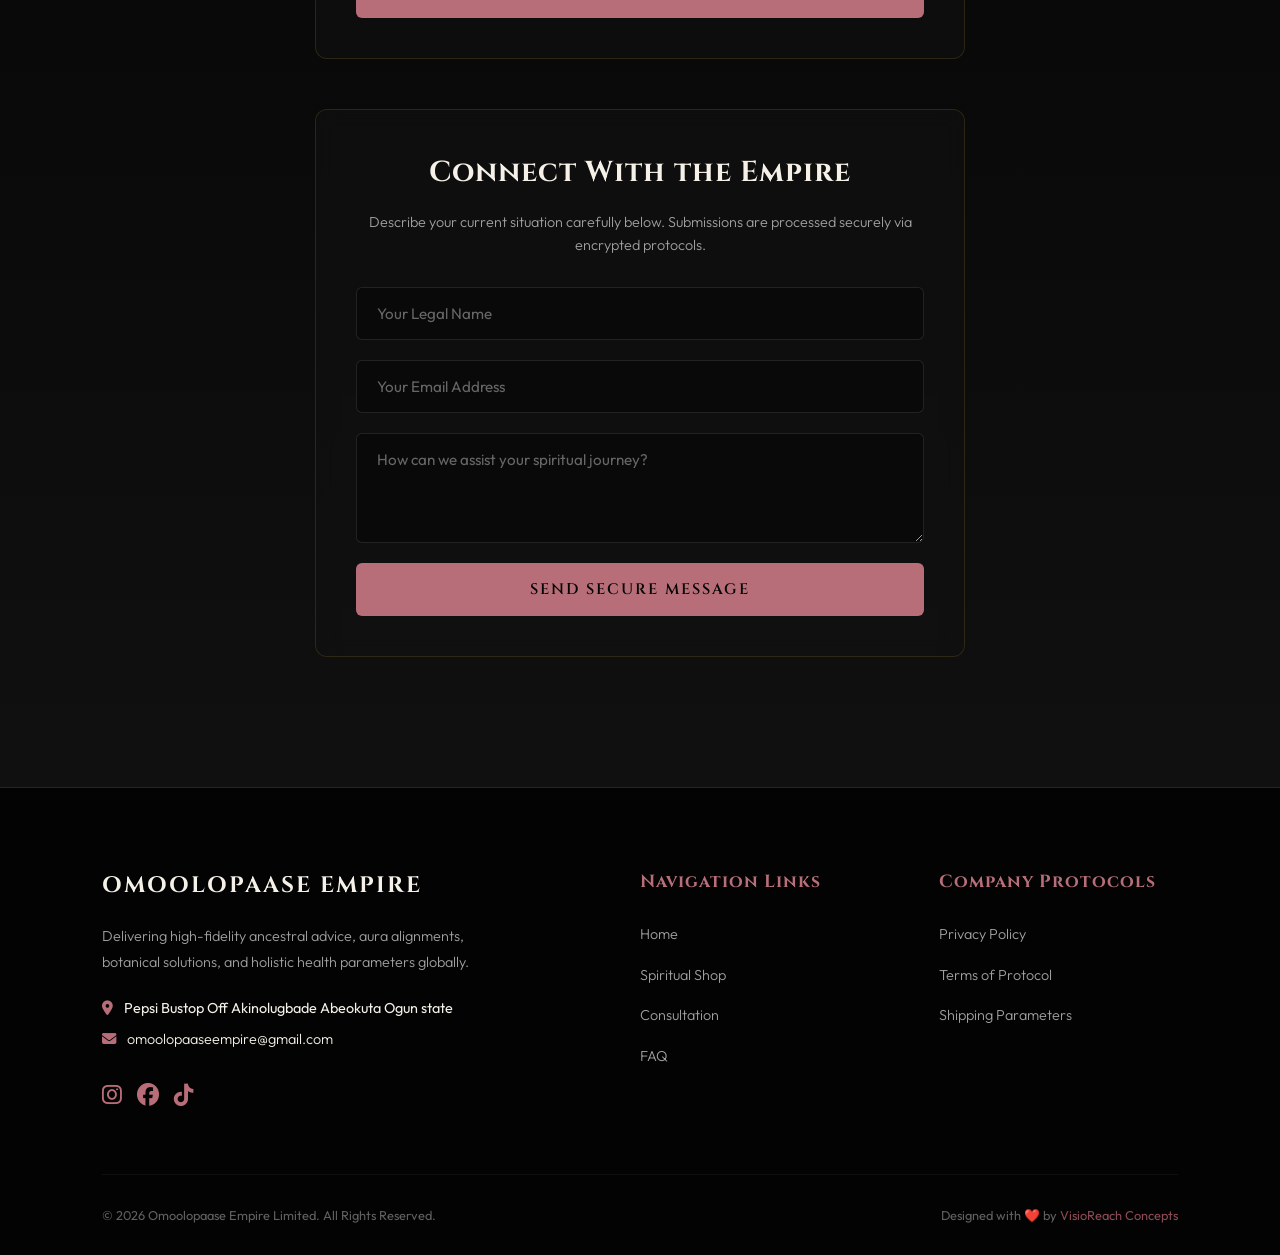
==== commit 429305f2: "Update index.html" ====
--- a/index.html
+++ b/index.html
@@ -1,7 +1,7 @@
 <!DOCTYPE html>
 <html lang="en">
 <head>
-        <meta name="google-site-verification" content="RX4t7i_iPo3FzexdafUWbqjrjaqL57KR3CK6JNsW1zo" />
+    <meta name="google-site-verification" content="RX4t7i_iPo3FzexdafUWbqjrjaqL57KR3CK6JNsW1zo" />
     <meta charset="UTF-8">
     <meta name="viewport" content="width=device-width, initial-scale=1.0, maximum-scale=1.0, user-scalable=no">
     
@@ -113,7 +113,7 @@
                 <div class="product-content">
                     <h3>Curse Breaker Soap</h3>
                     <p>Clears deep foundational blockages, generational hexes, and stagnant obstacles.</p>
-                    <div class="price-container"><span class="new-price">₦20,000</span></div>
+                    <div class="price-container"><span class="new-price" data-base-price="20000">₦20,000</span></div>
                     <button class="buy-btn" onclick="addItemToCart('Curse Breaker Soap', 20000)">Add To Basket</button>
                 </div>
             </div>
@@ -129,7 +129,7 @@
                 <div class="product-content">
                     <h3>Ebe Agba Soap</h3>
                     <p>Defensive structural shielding solution configured to unlock ancient blockades.</p>
-                    <div class="price-container"><span class="new-price">₦25,000</span></div>
+                    <div class="price-container"><span class="new-price" data-base-price="25000">₦25,000</span></div>
                     <button class="buy-btn" onclick="addItemToCart('Ebe Agba Soap', 25000)">Add To Basket</button>
                 </div>
             </div>
@@ -145,7 +145,7 @@
                 <div class="product-content">
                     <h3>Eyonu Agba Soap</h3>
                     <p>Ancestral favor preparation crafted to clear away friction loops and unexplainable bottlenecks.</p>
-                    <div class="price-container"><span class="new-price">₦20,000</span></div>
+                    <div class="price-container"><span class="new-price" data-base-price="20000">₦20,000</span></div>
                     <button class="buy-btn" onclick="addItemToCart('Eyonu Agba Soap', 20000)">Add To Basket</button>
                 </div>
             </div>
@@ -161,7 +161,7 @@
                 <div class="product-content">
                     <h3>Atude Soap</h3>
                     <p>Explicitly engineered to safely untie complex life restrictions and fast-track breakthroughs.</p>
-                    <div class="price-container"><span class="new-price">₦20,000</span></div>
+                    <div class="price-container"><span class="new-price" data-base-price="20000">₦20,000</span></div>
                     <button class="buy-btn" onclick="addItemToCart('Atude Soap', 20000)">Add To Basket</button>
                 </div>
             </div>
@@ -177,14 +177,14 @@
                 <div class="product-content">
                     <h3>Cleansing Soap</h3>
                     <p>Targeted aura cleansing soap to dissolve energetic trailing residues safely.</p>
-                    <div class="price-container"><span class="new-price">₦20,000</span></div>
+                    <div class="price-container"><span class="new-price" data-base-price="20000">₦20,000</span></div>
                     <button class="buy-btn" onclick="addItemToCart('Cleansing Soap', 20000)">Add To Basket</button>
                 </div>
             </div>
 
             <div class="product-card" data-category="cleansing">
                 <div class="product-gallery" onclick="openLightboxModal('images/back-to-sender-soap.jpg')">
-                    <div class="view-overlay-hint"><i class="fa-solid fa-maximize"></i></div>
+                    <div class="view-overlay-hint"><i class="fa-solid fa-arrow-rotate-left"></i><span>Back To Sender</span></div>
                     <div class="image-frame">
                         <div class="mystical-fallback"><i class="fa-solid fa-arrow-rotate-left"></i><span>Back To Sender</span></div>
                         <img src="images/back-to-sender-soap.jpg" alt="Back To Sender Soap" onload="imageLoaded(this)" onerror="imageError(this)">
@@ -193,7 +193,7 @@
                 <div class="product-content">
                     <h3>Back To Sender Soap</h3>
                     <p>Reflects toxic targeted spiritual trajectories directly back to their source.</p>
-                    <div class="price-container"><span class="new-price">₦20,000</span></div>
+                    <div class="price-container"><span class="new-price" data-base-price="20000">₦20,000</span></div>
                     <button class="buy-btn" onclick="addItemToCart('Back To Sender Soap', 20000)">Add To Basket</button>
                 </div>
             </div>
@@ -209,7 +209,7 @@
                 <div class="product-content">
                     <h3>Protection Soap</h3>
                     <p>Establishes a solid, safe boundary parameter around your home and actions.</p>
-                    <div class="price-container"><span class="new-price">₦20,000</span></div>
+                    <div class="price-container"><span class="new-price" data-base-price="20000">₦20,000</span></div>
                     <button class="buy-btn" onclick="addItemToCart('Protection Soap', 20000)">Add To Basket</button>
                 </div>
             </div>
@@ -225,7 +225,7 @@
                 <div class="product-content">
                     <h3>Cleansing Water</h3>
                     <p>General utility flush to purge accumulated environmental dense micro-elements.</p>
-                    <div class="price-container"><span class="new-price">₦20,000</span></div>
+                    <div class="price-container"><span class="new-price" data-base-price="20000">₦20,000</span></div>
                     <button class="buy-btn" onclick="addItemToCart('Cleansing Water', 20000)">Add To Basket</button>
                 </div>
             </div>
@@ -241,7 +241,7 @@
                 <div class="product-content">
                     <h3>Sea Salt Base</h3>
                     <p>Fortified crystalline base utilized to balance localized spatial field frameworks.</p>
-                    <div class="price-container"><span class="new-price">₦10,000</span></div>
+                    <div class="price-container"><span class="new-price" data-base-price="10000">₦10,000</span></div>
                     <button class="buy-btn" onclick="addItemToCart('Sea Salt Base', 10000)">Add To Basket</button>
                 </div>
             </div>
@@ -257,7 +257,7 @@
                 <div class="product-content">
                     <h3>Commanding Soap</h3>
                     <p>High-level authority catalyst designed to heavily sway negotiations and spaces in your favor.</p>
-                    <div class="price-container"><span class="new-price">₦50,000</span></div>
+                    <div class="price-container"><span class="new-price" data-base-price="50000">₦50,000</span></div>
                     <button class="buy-btn" onclick="addItemToCart('Commanding Soap', 50000)">Add To Basket</button>
                 </div>
             </div>
@@ -273,7 +273,7 @@
                 <div class="product-content">
                     <h3>Eyonu Onidodo</h3>
                     <p>Specialized ancestral favor preparation designed to open blocked lines of attraction and grace.</p>
-                    <div class="price-container"><span class="new-price">₦15,000</span></div>
+                    <div class="price-container"><span class="new-price" data-base-price="15000">₦15,000</span></div>
                     <button class="buy-btn" onclick="addItemToCart('Eyonu Onidodo', 15000)">Add To Basket</button>
                 </div>
             </div>
@@ -289,7 +289,7 @@
                 <div class="product-content">
                     <h3>Connection Soap</h3>
                     <p>Potent connector solution crafted to bridge networks and secure favorable partnerships.</p>
-                    <div class="price-container"><span class="new-price">₦25,000</span></div>
+                    <div class="price-container"><span class="new-price" data-base-price="25000">₦25,000</span></div>
                     <button class="buy-btn" onclick="addItemToCart('Connection Soap', 25000)">Add To Basket</button>
                 </div>
             </div>
@@ -305,7 +305,7 @@
                 <div class="product-content">
                     <h3>Deliverance Soap</h3>
                     <p>Deep spiritual extraction soap configured to safely purge foundational limits and setbacks.</p>
-                    <div class="price-container"><span class="new-price">₦20,000</span></div>
+                    <div class="price-container"><span class="new-price" data-base-price="20000">₦20,000</span></div>
                     <button class="buy-btn" onclick="addItemToCart('Deliverance Soap', 20000)">Add To Basket</button>
                 </div>
             </div>
@@ -321,7 +321,7 @@
                 <div class="product-content">
                     <h3>Glory Retrieval (Gbogo Mi Funmi)</h3>
                     <p>Reclaim missing personal spiritual configurations, stolen stars, and misplaced personal spiritual properties.</p>
-                    <div class="price-container"><span class="new-price">₦40,000</span></div>
+                    <div class="price-container"><span class="new-price" data-base-price="40000">₦40,000</span></div>
                     <button class="buy-btn" onclick="addItemToCart('Glory Retrieval', 40000)">Add To Basket</button>
                 </div>
             </div>
@@ -337,7 +337,7 @@
                 <div class="product-content">
                     <h3>Open Door Kit</h3>
                     <p>A multi-tiered framework designed to shatter highly restrictive business and career dead-ends.</p>
-                    <div class="price-container"><span class="new-price">₦50,000</span></div>
+                    <div class="price-container"><span class="new-price" data-base-price="50000">₦50,000</span></div>
                     <button class="buy-btn" onclick="addItemToCart('Open Door Kit', 50000)">Add To Basket</button>
                 </div>
             </div>
@@ -353,7 +353,7 @@
                 <div class="product-content">
                     <h3>Protection/Attraction Beads</h3>
                     <p>Fortified crystalline alignment beads built for body defense shielding matrices.</p>
-                    <div class="price-container"><span class="new-price">₦20,000</span></div>
+                    <div class="price-container"><span class="new-price" data-base-price="20000">₦20,000</span></div>
                     <button class="buy-btn" onclick="addItemToCart('Protection/Attraction Beads', 20000)">Add To Basket</button>
                 </div>
             </div>
@@ -369,7 +369,7 @@
                 <div class="product-content">
                     <h3>Mercy Soap</h3>
                     <p>Washes away negative social biases, aura dampeners, and unexplainable job rejections.</p>
-                    <div class="price-container"><span class="new-price">₦25,000</span></div>
+                    <div class="price-container"><span class="new-price" data-base-price="25000">₦25,000</span></div>
                     <button class="buy-btn" onclick="addItemToCart('Mercy Soap', 25000)">Add To Basket</button>
                 </div>
             </div>
@@ -385,7 +385,7 @@
                 <div class="product-content">
                     <h3>Breakthrough Soap (Ashina)</h3>
                     <p>Designed to expand business visibility loops and accelerate ongoing client favor deals.</p>
-                    <div class="price-container"><span class="new-price">₦30,000</span></div>
+                    <div class="price-container"><span class="new-price" data-base-price="30000">₦30,000</span></div>
                     <button class="buy-btn" onclick="addItemToCart('Breakthrough Soap', 30000)">Add To Basket</button>
                 </div>
             </div>
@@ -401,7 +401,7 @@
                 <div class="product-content">
                     <h3>Aje Onigbin Soap</h3>
                     <p>Market favor alignment made specifically to boost foot-traffic and retail storefront transactions.</p>
-                    <div class="price-container"><span class="new-price">₦30,000</span></div>
+                    <div class="price-container"><span class="new-price" data-base-price="30000">₦30,000</span></div>
                     <button class="buy-btn" onclick="addItemToCart('Aje Onigbin Soap', 30000)">Add To Basket</button>
                 </div>
             </div>
@@ -417,7 +417,7 @@
                 <div class="product-content">
                     <h3>Cash Out Soap</h3>
                     <p>Our ultra-premium signature compound built for high-profile business windfalls and contracts.</p>
-                    <div class="price-container"><span class="new-price">₦250,000</span></div>
+                    <div class="price-container"><span class="new-price" data-base-price="250000">₦250,000</span></div>
                     <button class="buy-btn" onclick="addItemToCart('Cash Out Soap', 250000)">Add To Basket</button>
                 </div>
             </div>
@@ -433,7 +433,7 @@
                 <div class="product-content">
                     <h3>Favour Soap</h3>
                     <p>Premium ritual soap preparation tailored to restore personal light layers and attract corporate goodwill options.</p>
-                    <div class="price-container"><span class="new-price">₦25,000</span></div>
+                    <div class="price-container"><span class="new-price" data-base-price="25000">₦25,000</span></div>
                     <button class="buy-btn" onclick="addItemToCart('Favour Soap', 25000)">Add To Basket</button>
                 </div>
             </div>
@@ -449,7 +449,7 @@
                 <div class="product-content">
                     <h3>Money Drawing Essence</h3>
                     <p>Targeted attraction oil applied directly to wallet hubs to sustain cash flow variables.</p>
-                    <div class="price-container"><span class="new-price">₦15,000</span></div>
+                    <div class="price-container"><span class="new-price" data-base-price="15000">₦15,000</span></div>
                     <button class="buy-btn" onclick="addItemToCart('Money Drawing Essence', 15000)">Add To Basket</button>
                 </div>
             </div>
@@ -465,7 +465,7 @@
                 <div class="product-content">
                     <h3>Big Girl Soap</h3>
                     <p>Highly specialized premium empowerment compound built to pull luxury high-net-worth client profiles.</p>
-                    <div class="price-container"><span class="new-price">₦40,000</span></div>
+                    <div class="price-container"><span class="new-price" data-base-price="40000">₦40,000</span></div>
                     <button class="buy-btn" onclick="addItemToCart('Big Girl Soap', 40000)">Add To Basket</button>
                 </div>
             </div>
@@ -481,7 +481,7 @@
                 <div class="product-content">
                     <h3>Contract Soap</h3>
                     <p>A corporate-grade aura builder configured exclusively to anchor high-value legal and tender bid signatures.</p>
-                    <div class="price-container"><span class="new-price">₦50,000</span></div>
+                    <div class="price-container"><span class="new-price" data-base-price="50000">₦50,000</span></div>
                     <button class="buy-btn" onclick="addItemToCart('Contract Soap', 50000)">Add To Basket</button>
                 </div>
             </div>
@@ -497,7 +497,7 @@
                 <div class="product-content">
                     <h3>Do as I say / give me money set</h3>
                     <p>Ultra-premium authority bundle crafted to prompt high-profile windfalls and supporting loops.</p>
-                    <div class="price-container"><span class="new-price">₦30,000</span></div>
+                    <div class="price-container"><span class="new-price" data-base-price="30000">₦30,000</span></div>
                     <button class="buy-btn" onclick="addItemToCart('Do as I say / give me money set', 30000)">Add To Basket</button>
                 </div>
             </div>
@@ -513,7 +513,7 @@
                 <div class="product-content">
                     <h3>ITAJA</h3>
                     <p>Traditional marketplace favor booster tailored to amplify physical customer traffic metrics.</p>
-                    <div class="price-container"><span class="new-price">₦20,000</span></div>
+                    <div class="price-container"><span class="new-price" data-base-price="20000">₦20,000</span></div>
                     <button class="buy-btn" onclick="addItemToCart('ITAJA', 20000)">Add To Basket</button>
                 </div>
             </div>
@@ -529,7 +529,7 @@
                 <div class="product-content">
                     <h3>Stay With Me Mirror</h3>
                     <p>Specialized relationship tool crafted for tracking fidelity parameters and partner focus.</p>
-                    <div class="price-container"><span class="new-price">₦20,000</span></div>
+                    <div class="price-container"><span class="new-price" data-base-price="20000">₦20,000</span></div>
                     <button class="buy-btn" onclick="addItemToCart('Stay With Me Mirror', 20000)">Add To Basket</button>
                 </div>
             </div>
@@ -545,7 +545,7 @@
                 <div class="product-content">
                     <h3>Fortified Sea Salt</h3>
                     <p>Consecrated alignment salts configured specifically to draw favorable household affection vectors.</p>
-                    <div class="price-container"><span class="new-price">₦10,000</span></div>
+                    <div class="price-container"><span class="new-price" data-base-price="10000">₦10,000</span></div>
                     <button class="buy-btn" onclick="addItemToCart('Fortified Sea Salt', 10000)">Add To Basket</button>
                 </div>
             </div>
@@ -561,7 +561,7 @@
                 <div class="product-content">
                     <h3>Mercy By Force</h3>
                     <p>Heavy attraction compound formulated to break thick external emotional coldness loops instantly.</p>
-                    <div class="price-container"><span class="new-price">₦30,000</span></div>
+                    <div class="price-container"><span class="new-price" data-base-price="30000">₦30,000</span></div>
                     <button class="buy-btn" onclick="addItemToCart('Mercy By Force', 30000)">Add To Basket</button>
                 </div>
             </div>
@@ -577,7 +577,7 @@
                 <div class="product-content">
                     <h3>Separation Candle</h3>
                     <p>Targeted element burning channel designed to dissolve toxic external relationship side tracking.</p>
-                    <div class="price-container"><span class="new-price">₦35,000</span></div>
+                    <div class="price-container"><span class="new-price" data-base-price="35000">₦35,000</span></div>
                     <button class="buy-btn" onclick="addItemToCart('Separation Candle', 35000)">Add To Basket</button>
                 </div>
             </div>
@@ -593,7 +593,7 @@
                 <div class="product-content">
                     <h3>Commanding Concoction</h3>
                     <p>High authority alignment blend designed to back verbal commands inside family spaces.</p>
-                    <div class="price-container"><span class="new-price">₦50,000</span></div>
+                    <div class="price-container"><span class="new-price" data-base-price="50000">₦50,000</span></div>
                     <button class="buy-btn" onclick="addItemToCart('Commanding Concoction', 50000)">Add To Basket</button>
                 </div>
             </div>
@@ -609,7 +609,7 @@
                 <div class="product-content">
                     <h3>Protection Ring</h3>
                     <p>Fortified structural item crafted to shield romantic connections from interior bad-luck vectors.</p>
-                    <div class="price-container"><span class="new-price">₦20,000</span></div>
+                    <div class="price-container"><span class="new-price" data-base-price="20000">₦20,000</span></div>
                     <button class="buy-btn" onclick="addItemToCart('Protection Ring', 20000)">Add To Basket</button>
                 </div>
             </div>
@@ -625,7 +625,7 @@
                 <div class="product-content">
                     <h3>Love and Attraction Soap</h3>
                     <p>Calibrates a secure affectionate net field around a partner to enforce absolute focus parameters.</p>
-                    <div class="price-container"><span class="new-price">₦30,000</span></div>
+                    <div class="price-container"><span class="new-price" data-base-price="30000">₦30,000</span></div>
                     <button class="buy-btn" onclick="addItemToCart('Love and Attraction Soap', 30000)">Add To Basket</button>
                 </div>
             </div>
@@ -641,7 +641,7 @@
                 <div class="product-content">
                     <h3>Brain Tonic</h3>
                     <p>Botanical essence designed to ground obsessive mental circles, restoring clear strategic tracking focus.</p>
-                    <div class="price-container"><span class="new-price">₦10,000</span></div>
+                    <div class="price-container"><span class="new-price" data-base-price="10000">₦10,000</span></div>
                     <button class="buy-btn" onclick="addItemToCart('Brain Tonic', 10000)">Add To Basket</button>
                 </div>
             </div>
@@ -657,7 +657,7 @@
                 <div class="product-content">
                     <h3>No Rival</h3>
                     <p>Potent aura barrier crafted to secure prime relational standing, displacing competitor footprints.</p>
-                    <div class="price-container"><span class="new-price">₦10,000</span></div>
+                    <div class="price-container"><span class="new-price" data-base-price="10000">₦10,000</span></div>
                     <button class="buy-btn" onclick="addItemToCart('No Rival', 10000)">Add To Basket</button>
                 </div>
             </div>
@@ -673,7 +673,7 @@
                 <div class="product-content">
                     <h3>Aporo Ofa</h3>
                     <p>Specialized counter-acting clean liquid to clear tracking nodes planted inside your emotional stream.</p>
-                    <div class="price-container"><span class="new-price">₦10,000</span></div>
+                    <div class="price-container"><span class="new-price" data-base-price="10000">₦10,000</span></div>
                     <button class="buy-btn" onclick="addItemToCart('Aporo Ofa', 10000)">Add To Basket</button>
                 </div>
             </div>
@@ -689,7 +689,7 @@
                 <div class="product-content">
                     <h3>Good Luck Honey</h3>
                     <p>Consecrated organic nectar used as a speech sweetener baseline catalyst before critical presentations.</p>
-                    <div class="price-container"><span class="new-price">₦10,000</span></div>
+                    <div class="price-container"><span class="new-price" data-base-price="10000">₦10,000</span></div>
                     <button class="buy-btn" onclick="addItemToCart('Good Luck Honey', 10000)">Add To Basket</button>
                 </div>
             </div>
@@ -705,7 +705,7 @@
                 <div class="product-content">
                     <h3>Spiritual Incense</h3>
                     <p>Premium slow-burning elements to purge home atmospheres and lift room vibration settings.</p>
-                    <div class="price-container"><span class="new-price">₦5,000</span></div>
+                    <div class="price-container"><span class="new-price" data-base-price="5000">₦5,000</span></div>
                     <button class="buy-btn" onclick="addItemToCart('Spiritual Incense', 5000)">Add To Basket</button>
                 </div>
             </div>
@@ -721,7 +721,7 @@
                 <div class="product-content">
                     <h3>Attraction Lip Gloss</h3>
                     <p>Specialized magnetic cosmetic coating layer to boost spoken charm and favorable conversational bias.</p>
-                    <div class="price-container"><span class="new-price">₦10,000</span></div>
+                    <div class="price-container"><span class="new-price" data-base-price="10000">₦10,000</span></div>
                     <button class="buy-btn" onclick="addItemToCart('Attraction Lip Gloss', 10000)">Add To Basket</button>
                 </div>
             </div>
@@ -737,13 +737,13 @@
                 <div class="product-content">
                     <h3>Connection Lip Gloss</h3>
                     <p>Magnetic relational attachment blend formatted to deeply strengthen favor and spoken ties.</p>
-                    <div class="price-container"><span class="new-price">₦10,000</span></div>
+                    <div class="price-container"><span class="new-price" data-base-price="10000">₦10,000</span></div>
                     <button class="buy-btn" onclick="addItemToCart('Connection Lip Gloss', 10000)">Add To Basket</button>
                 </div>
             </div>
 
             <div class="product-card" data-category="perfume">
-                <div class="product-gallery" onclick="openLightboxModal('images/destroyer.jpg')">
+                <div class="product-gallery" onclick="openLightboxModal('')">
                     <div class="view-overlay-hint"><i class="fa-solid fa-maximize"></i></div>
                     <div class="image-frame">
                         <div class="mystical-fallback"><i class="fa-solid fa-bottle-droplet"></i><span>Spiritual Perfume</span></div>
@@ -753,7 +753,7 @@
                 <div class="product-content">
                     <h3>Spiritual Perfume</h3>
                     <p>Premium slow-extracted ancestral aromatic configuration used for targeted spatial aura enhancements.</p>
-                    <div class="price-container"><span class="new-price">Consultation Required</span></div>
+                    <div class="price-container"><span class="custom-price-label" style="color: var(--gold-primary); font-family: var(--font-display); font-size: 1.1rem;">Consultation Required</span></div>
                     <button class="buy-btn" onclick="addItemToCart('Spiritual Perfume', 0)">Inquire via WhatsApp</button>
                 </div>
             </div>
@@ -769,7 +769,7 @@
                 <div class="product-content">
                     <h3>Favour Perfume</h3>
                     <p>Concentrated botanical alignment essence crafted to project an aura of favor and grace parameters.</p>
-                    <div class="price-container"><span class="new-price">₦20,000</span></div>
+                    <div class="price-container"><span class="new-price" data-base-price="20000">₦20,000</span></div>
                     <button class="buy-btn" onclick="addItemToCart('Favour Perfume', 20000)">Add To Basket</button>
                 </div>
             </div>
@@ -785,7 +785,7 @@
                 <div class="product-content">
                     <h3>Attraction Perfume</h3>
                     <p>Highly concentrated natural aromatic pheromone configuration designed to attract favor options.</p>
-                    <div class="price-container"><span class="new-price">₦20,000</span></div>
+                    <div class="price-container"><span class="new-price" data-base-price="20000">₦20,000</span></div>
                     <button class="buy-btn" onclick="addItemToCart('Attraction Perfume', 20000)">Add To Basket</button>
                 </div>
             </div>
@@ -801,13 +801,13 @@
                 <div class="product-content">
                     <h3>Curse breaker perfume</h3>
                     <p>Concentrated botanical formula designed to split static hex limits and long-term barriers.</p>
-                    <div class="price-container"><span class="new-price">₦20,000</span></div>
+                    <div class="price-container"><span class="new-price" data-base-price="20000">₦20,000</span></div>
                     <button class="buy-btn" onclick="addItemToCart('Curse breaker perfume', 20000)">Add To Basket</button>
                 </div>
             </div>
 
             <div class="product-card" data-category="perfume">
-                <div class="product-gallery" onclick="openLightboxModal('images/connection-perfume.jpg')">
+                <div class="product-gallery" onclick="openLightboxModal('')">
                     <div class="view-overlay-hint"><i class="fa-solid fa-maximize"></i></div>
                     <div class="image-frame">
                         <div class="mystical-fallback"><i class="fa-solid fa-bottle-droplet"></i><span>Connection Perfume</span></div>
@@ -817,7 +817,7 @@
                 <div class="product-content">
                     <h3>Connection Perfume</h3>
                     <p>Dual-action energetic aromatic blend built to connect networks and favorable partnerships.</p>
-                    <div class="price-container"><span class="new-price">Consultation Required</span></div>
+                    <div class="price-container"><span class="custom-price-label" style="color: var(--gold-primary); font-family: var(--font-display); font-size: 1.1rem;">Consultation Required</span></div>
                     <button class="buy-btn" onclick="addItemToCart('Connection Perfume', 0)">Inquire via WhatsApp</button>
                 </div>
             </div>
@@ -833,7 +833,7 @@
                 <div class="product-content">
                     <h3>Monitoring Spirit Blocker</h3>
                     <p>Blinds distant energetic spying nodes tasked to track your developmental movements.</p>
-                    <div class="price-container"><span class="new-price">₦25,000</span></div>
+                    <div class="price-container"><span class="new-price" data-base-price="25000">₦25,000</span></div>
                     <button class="buy-btn" onclick="addItemToCart('Monitoring Spirit Blocker', 25000)">Add To Basket</button>
                 </div>
             </div>
@@ -849,7 +849,7 @@
                 <div class="product-content">
                     <h3>Adodun Premium</h3>
                     <p>Traditional structural spice remedy built to heighten attraction metrics and focus parameters.</p>
-                    <div class="price-container"><span class="new-price">₦10,000</span></div>
+                    <div class="price-container"><span class="new-price" data-base-price="10000">₦10,000</span></div>
                     <button class="buy-btn" onclick="addItemToCart('Adodun Premium', 10000)">Add To Basket</button>
                 </div>
             </div>
@@ -865,7 +865,7 @@
                 <div class="product-content">
                     <h3>Agbelepota</h3>
                     <p>Powerful foundational shield configured to neutralize environmental hostility loops safely.</p>
-                    <div class="price-container"><span class="new-price">₦30,000</span></div>
+                    <div class="price-container"><span class="new-price" data-base-price="30000">₦30,000</span></div>
                     <button class="buy-btn" onclick="addItemToCart('Agbelepota', 30000)">Add To Basket</button>
                 </div>
             </div>
@@ -881,7 +881,7 @@
                 <div class="product-content">
                     <h3>Egbe Appeasement</h3>
                     <p>Sacrificial botanical setup required to quiet internal turbulent spiritual fraternities.</p>
-                    <div class="price-container"><span class="new-price">₦60,000</span></div>
+                    <div class="price-container"><span class="new-price" data-base-price="60000">₦60,000</span></div>
                     <button class="buy-btn" onclick="addItemToCart('Egbe Appeasement', 60000)">Add To Basket</button>
                 </div>
             </div>
@@ -897,7 +897,7 @@
                 <div class="product-content">
                     <h3>Spiritual Spouse Separation</h3>
                     <p>Heavy energetic separation cleaning to completely untie marital blocks from astral elements.</p>
-                    <div class="price-container"><span class="new-price">₦100,000</span></div>
+                    <div class="price-container"><span class="new-price" data-base-price="100000">₦100,000</span></div>
                     <button class="buy-btn" onclick="addItemToCart('Spiritual Spouse Separation', 100000)">Add To Basket</button>
                 </div>
             </div>
@@ -914,20 +914,20 @@
                 <div class="tier-card">
                     <h4>Standard Consultation</h4>
                     <span class="tier-time">3 - 5 Days Response</span>
-                    <div class="tier-price">₦7,000</div>
+                    <div class="tier-price" data-base-price="7000">₦7,000</div>
                     <button class="tier-btn" onclick="bookConsultation('normal')">Book Normal</button>
                 </div>
                 <div class="tier-card featured">
                     <div class="tier-badge">URGENT</div>
                     <h4>VIP Consultation</h4>
                     <span class="tier-time">Within 24 Hours</span>
-                    <div class="tier-price">₦12,000</div>
+                    <div class="tier-price" data-base-price="12000">₦12,000</div>
                     <button class="tier-btn" onclick="bookConsultation('vip')">Book VIP</button>
                 </div>
                 <div class="tier-card">
                     <h4>Face To Face Session</h4>
                     <span class="tier-time">By Appointment</span>
-                    <div class="tier-price">₦15,000</div>
+                    <div class="tier-price" data-base-price="15000">₦15,000</div>
                     <button class="tier-btn" onclick="bookConsultation('face-to-face')">Book Physical</button>
                 </div>
             </div>
@@ -1092,7 +1092,7 @@
         </div>
     </footer>
 
-    <a href="https://wa.me/2348073733419?text=Hello%20Omoolopaase%20Empire,%20I%20am%20visiting%20your%20website%20and%20need%20some%20spiritual%20guidance." class="whatsapp-float" target="_blank">
+    <a href="https://api.whatsapp.com/send?phone=2348073733419&text=Hello%20Omoolopaase%20Empire,%20I%20am%20visiting%20your%20website%20and%20need%20some%20spiritual%20guidance." class="whatsapp-float">
         <i class="fa-brands fa-whatsapp"></i>
     </a>
 
